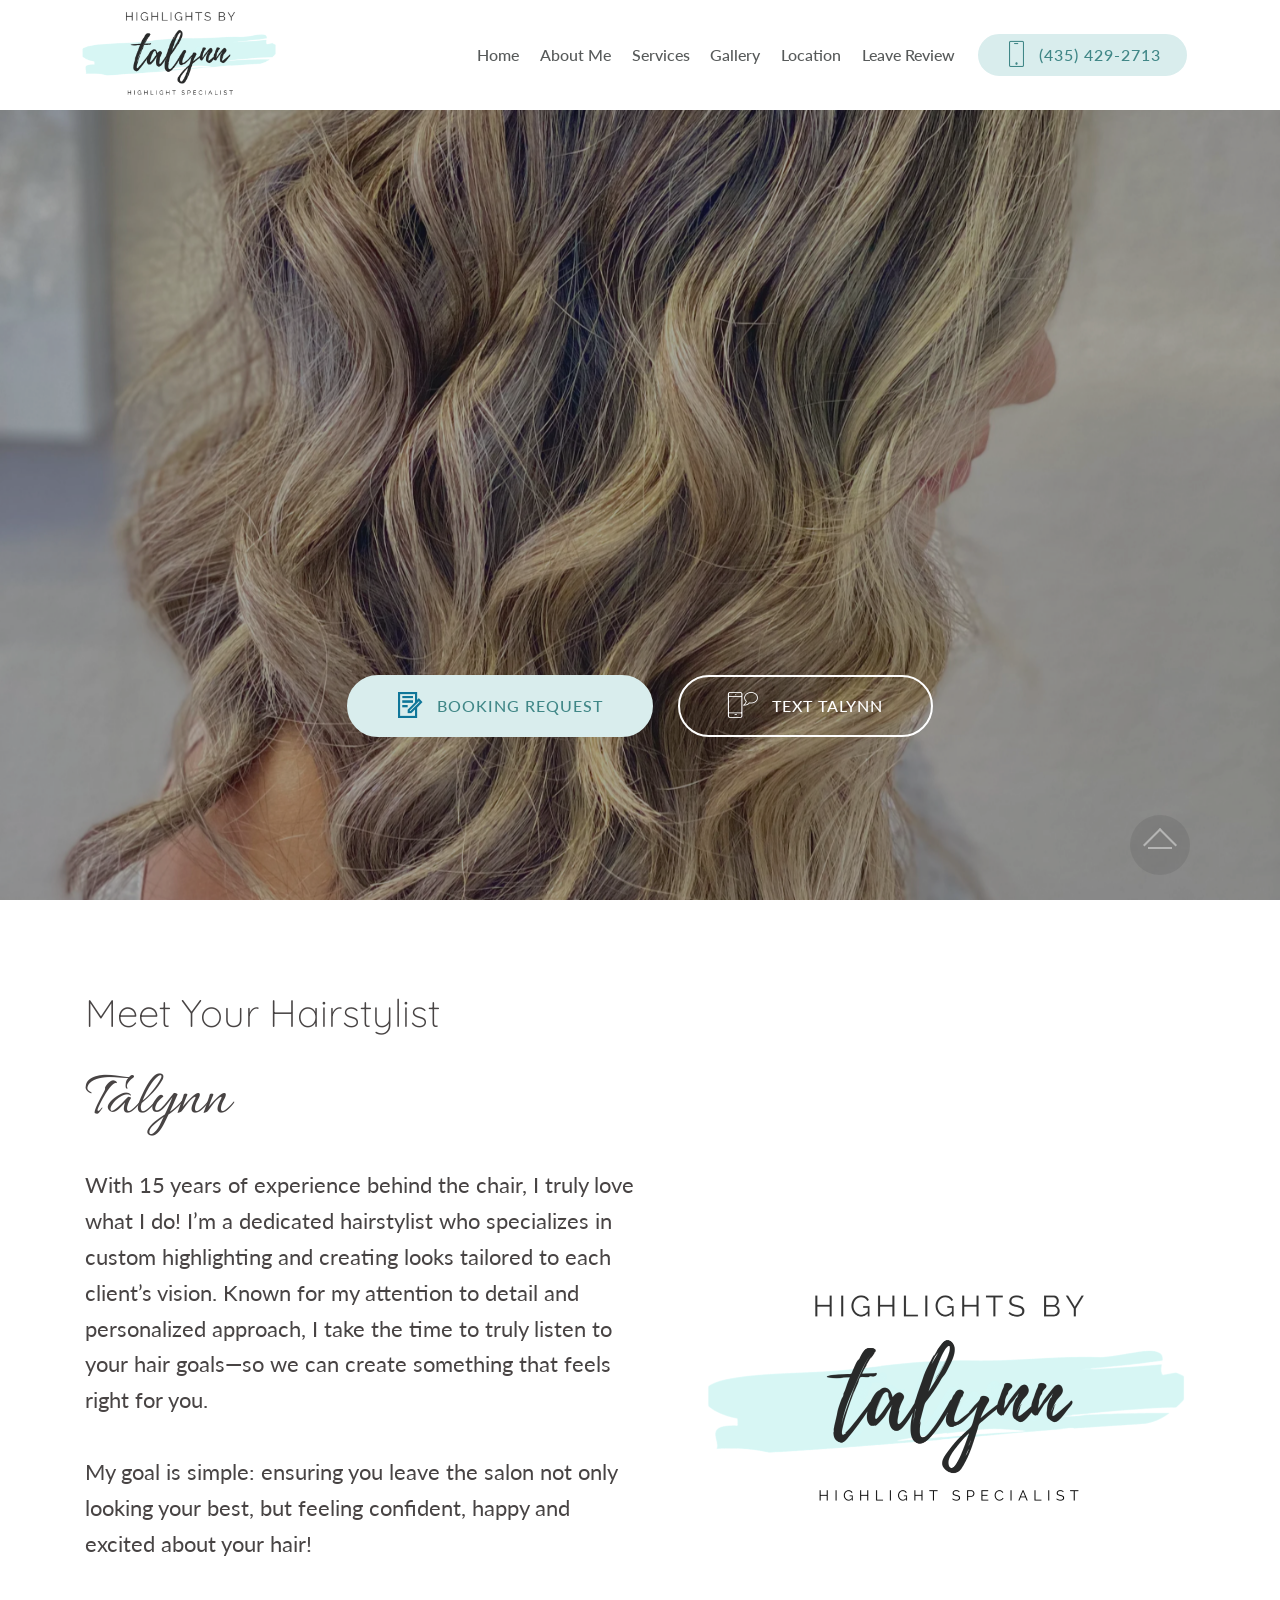
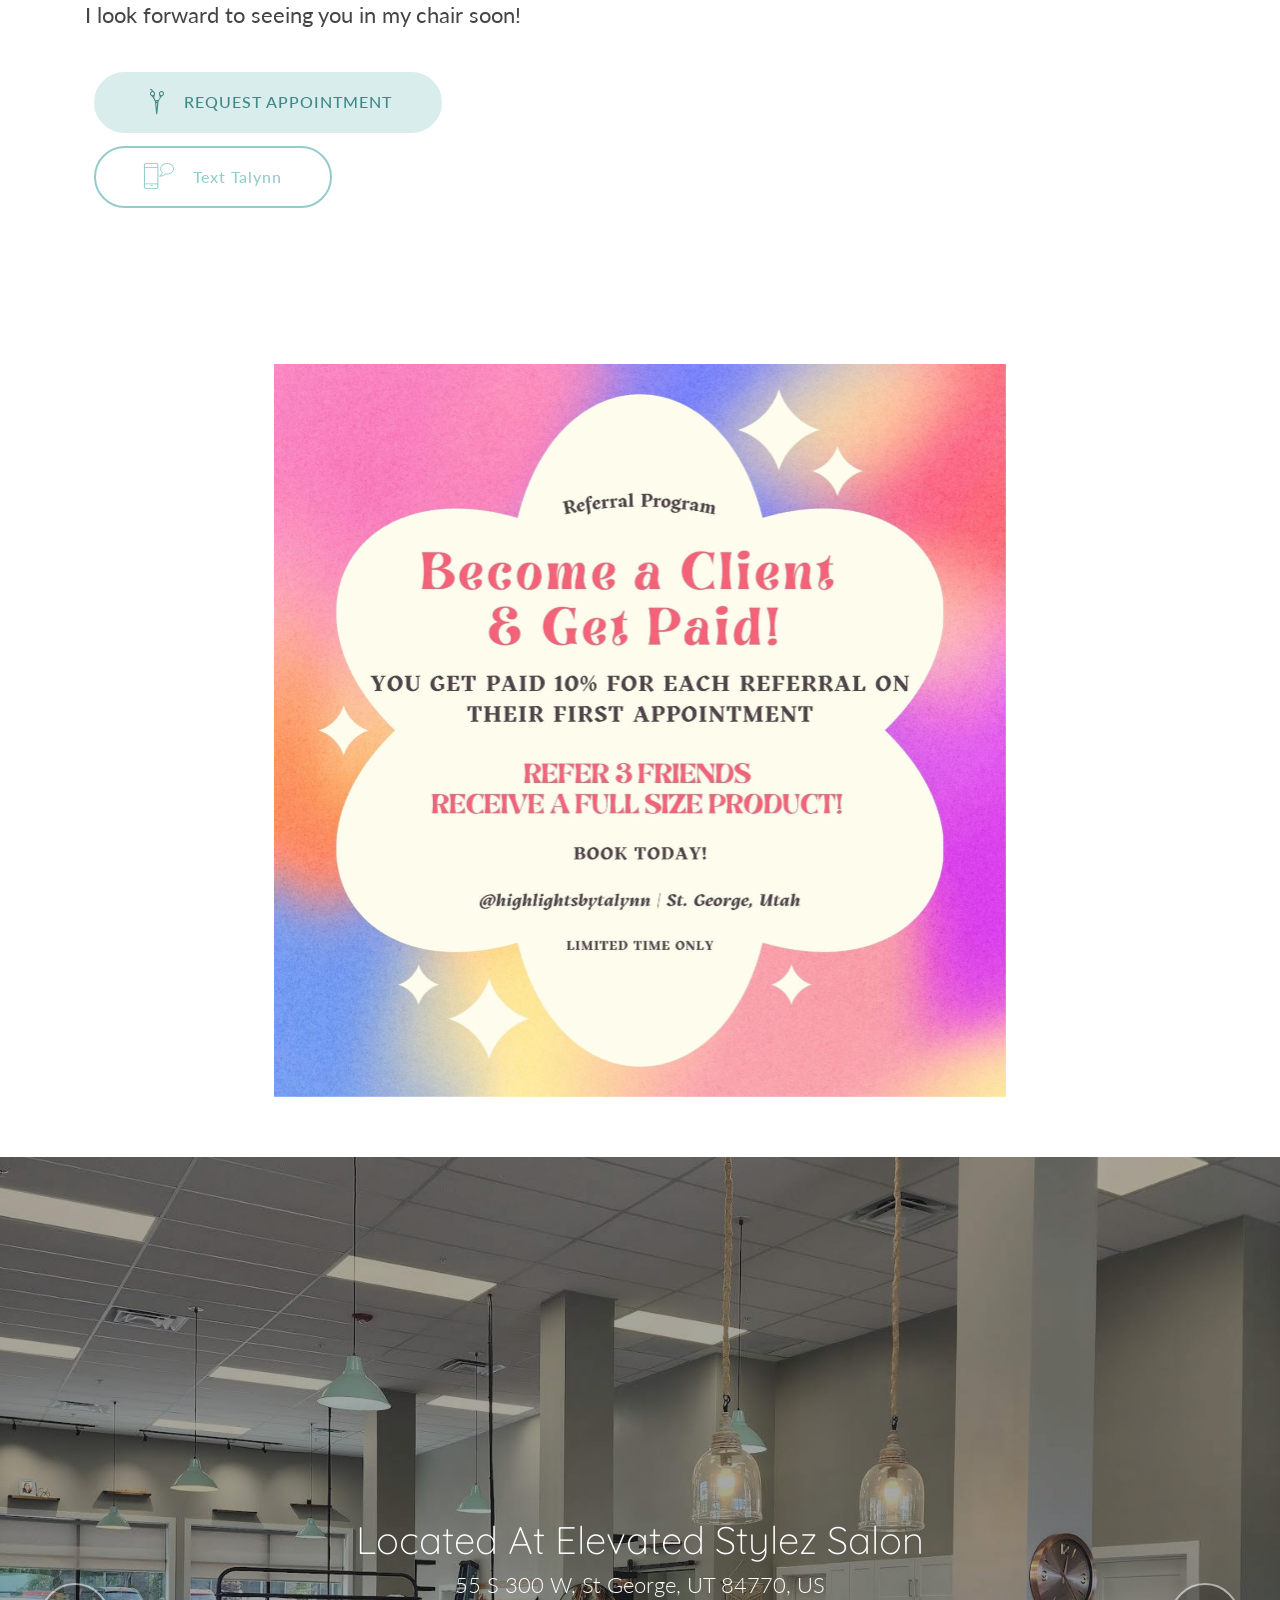
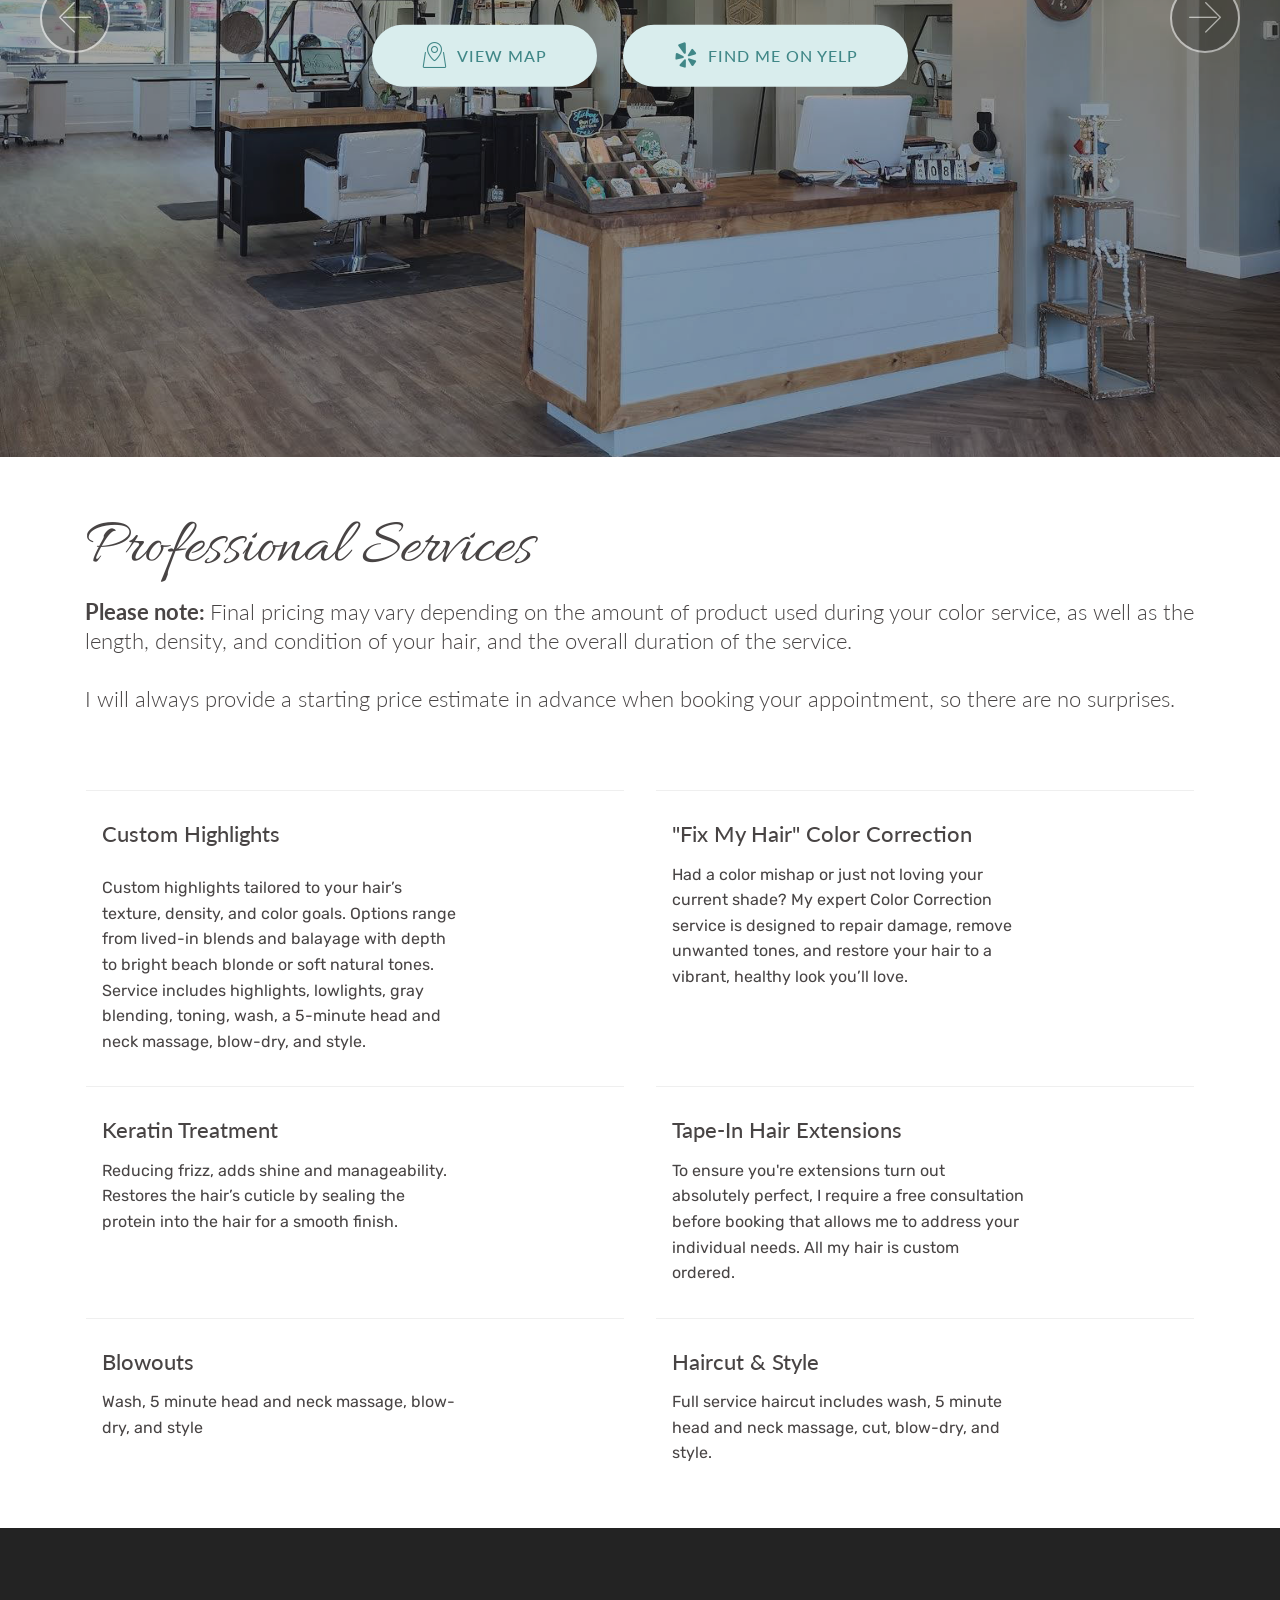
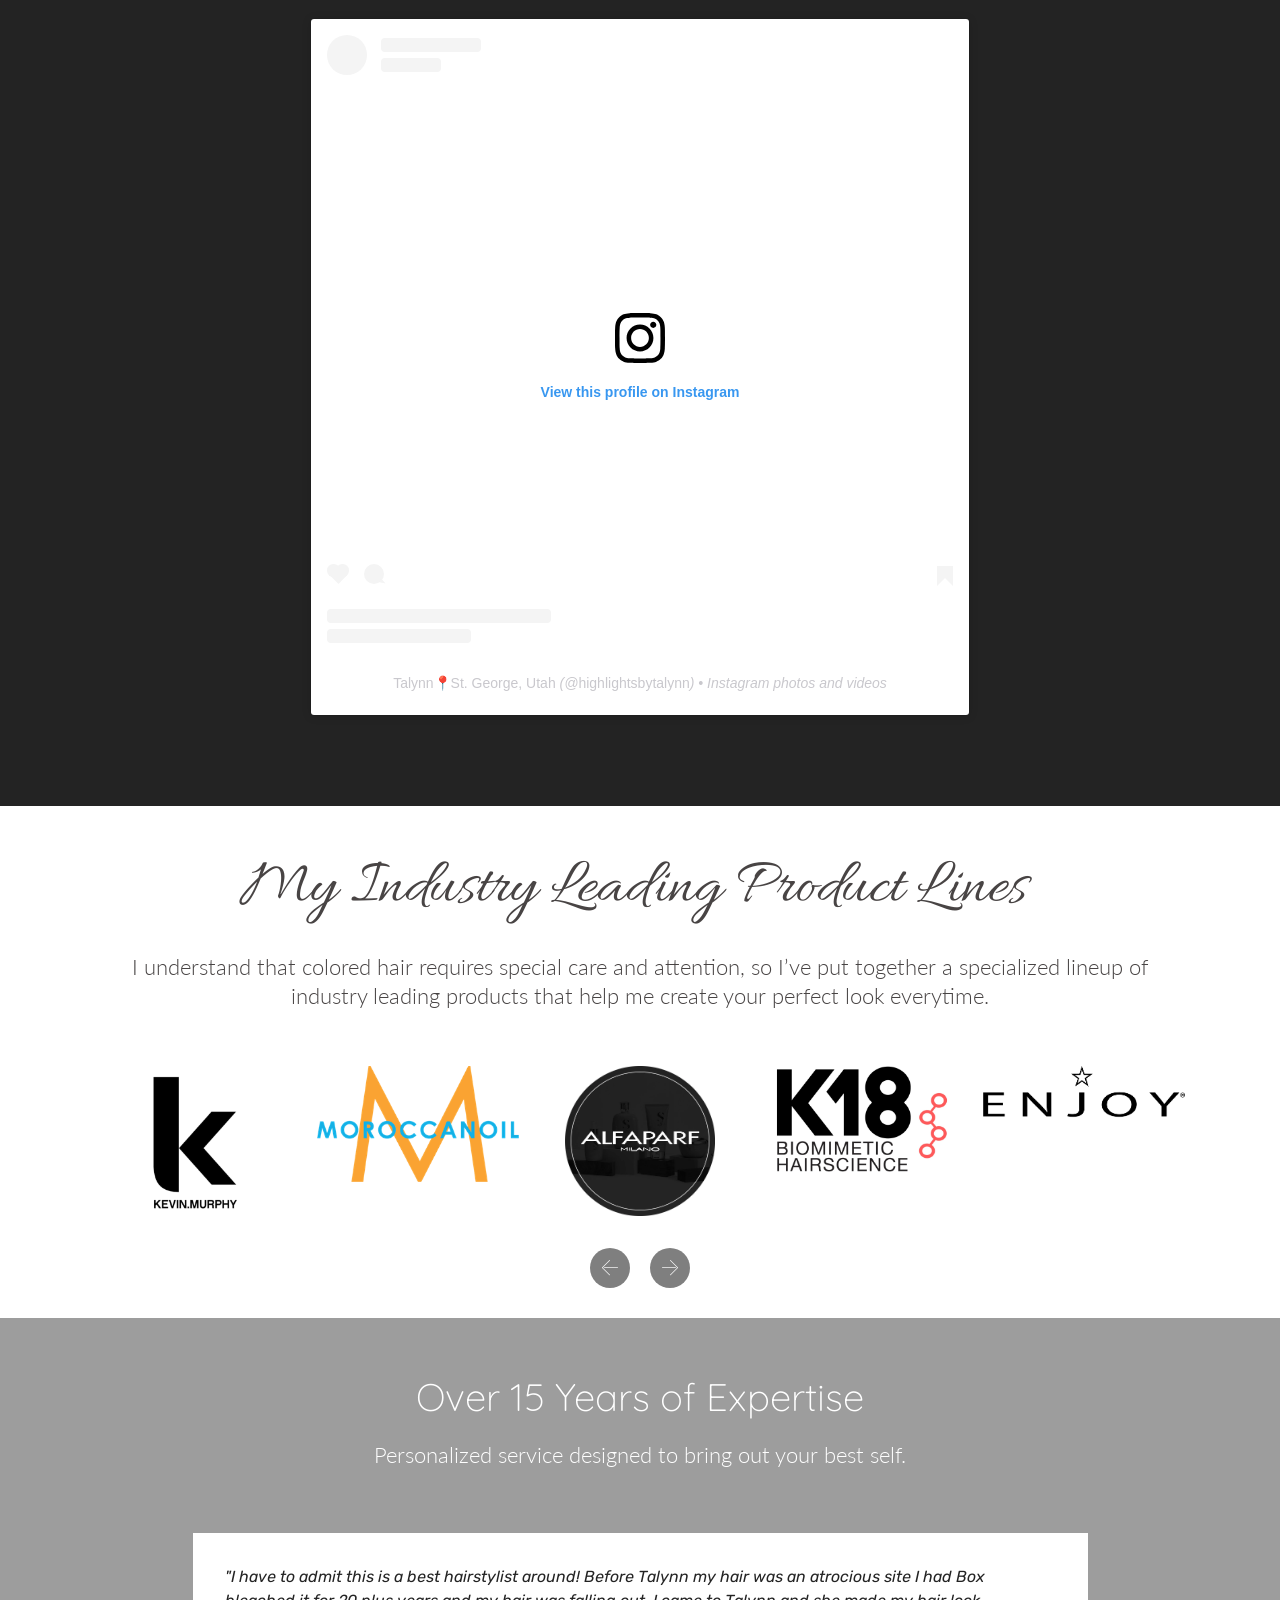
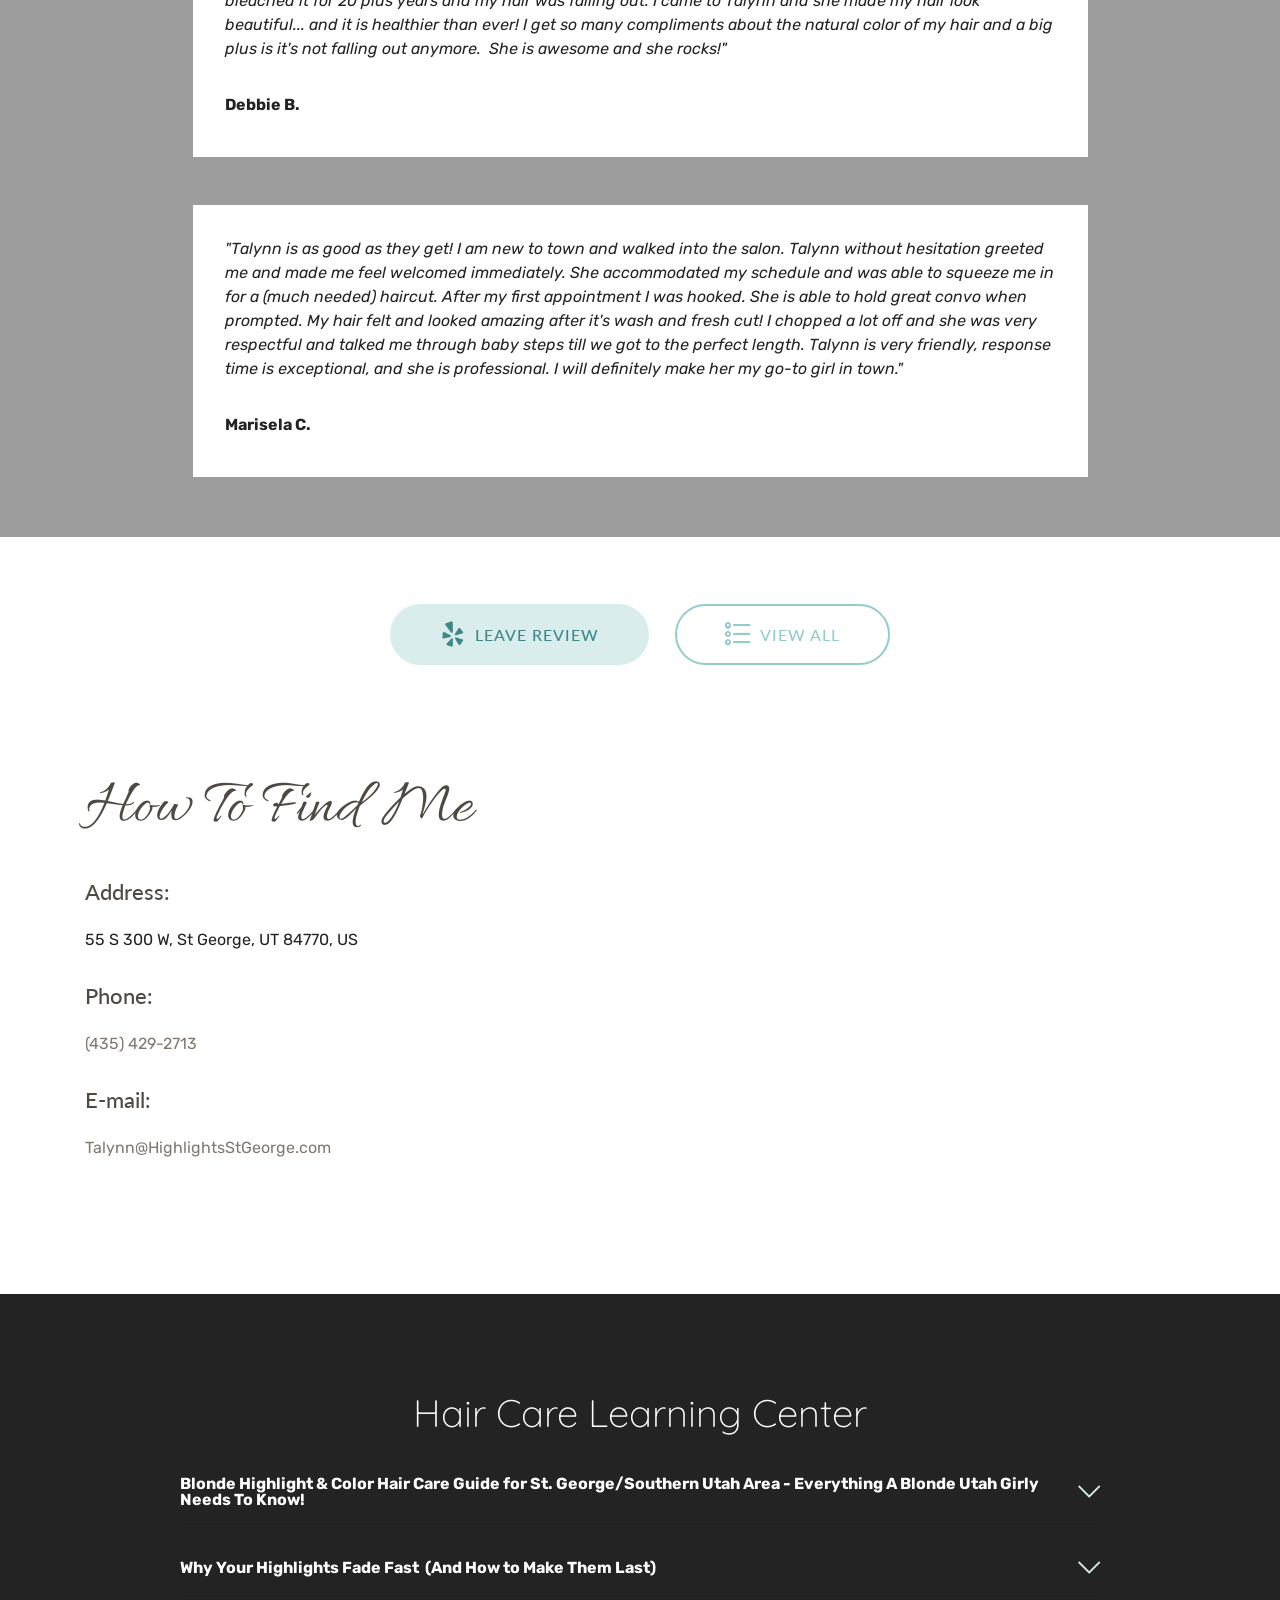
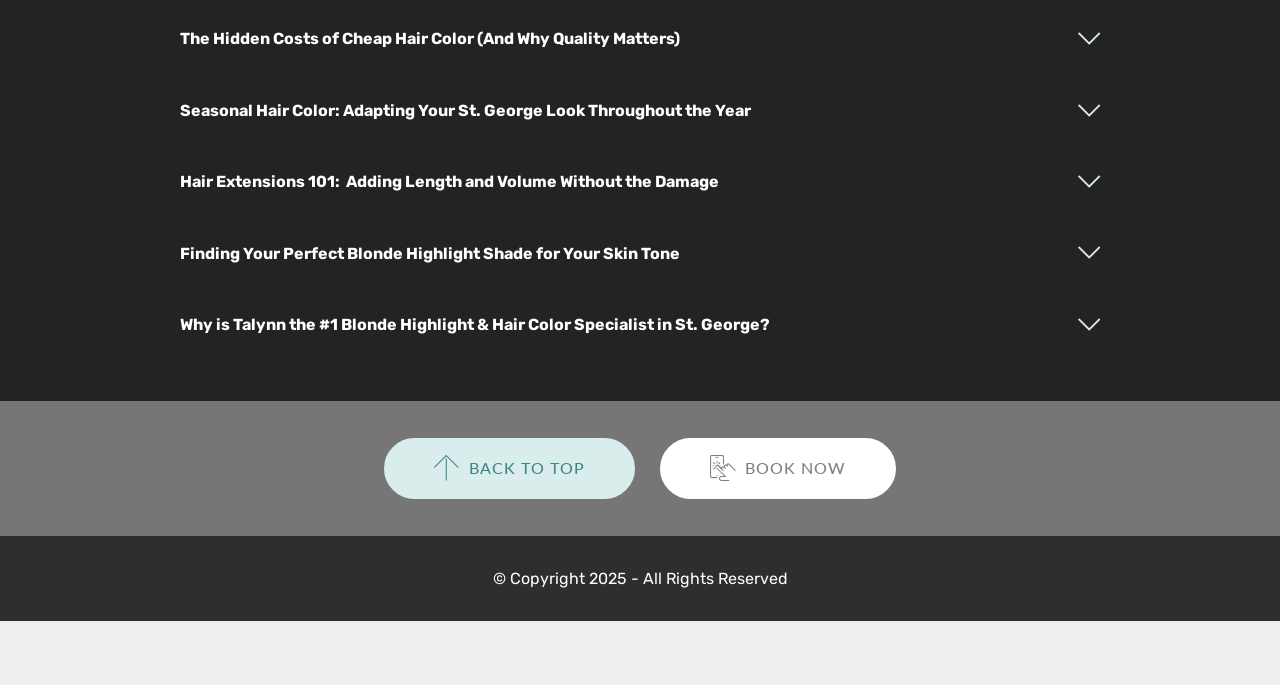
==== index.html @ 475f15b2 "Update email" ====
<!DOCTYPE html>
<html  >
<head>
  <!-- Site made with Mobirise Website Builder v6.1.4, https://mobirise.com -->
  <meta charset="UTF-8">
  <meta http-equiv="X-UA-Compatible" content="IE=edge">
  <meta name="generator" content="Mobirise v6.1.4, mobirise.com">
  <meta name="twitter:card" content="summary_large_image"/>
  <meta name="twitter:image:src" content="assets/images/index-meta.png">
  <meta property="og:image" content="assets/images/index-meta.png">
  <meta name="twitter:title" content="#1: Blonde Highlights St. George Utah By Talynn: A+ Rating">
  <meta name="viewport" content="width=device-width, initial-scale=1, minimum-scale=1">
  <link rel="shortcut icon" href="assets/images/highlights20by20talynn20logo2-322x152.png" type="image/x-icon">
  <meta name="description" content="Welcome To Blonde Highlights St. George, Southern Utah's #1 Luxury Hair Salon Focused Exclusively on Blonde Highlights, Platinum Blonde, Ombre, Hair Extensions, & "Fix My Hair" Color Correction, & more!">
  <link rel="canonical" href="https://highlightsstgeorge.com/" />
  <title>#1: Blonde Highlights St. George Utah By Talynn: A+ Rating</title>
  <link rel="stylesheet" href="assets/web/assets/mobirise-icons2/mobirise2.css">
  <link rel="stylesheet" href="assets/web/assets/mobirise-icons/mobirise-icons.css">
  <link rel="stylesheet" href="assets/iconsMind/style.css">
  <link rel="stylesheet" href="assets/icon54-v2/style.css">
  <link rel="stylesheet" href="assets/bootstrap/css/bootstrap.min.css">
  <link rel="stylesheet" href="assets/bootstrap/css/bootstrap-grid.min.css">
  <link rel="stylesheet" href="assets/bootstrap/css/bootstrap-reboot.min.css">
  <link rel="stylesheet" href="assets/tether/tether.min.css">
  <link rel="stylesheet" href="assets/animatecss/animate.min.css">
  <link rel="stylesheet" href="assets/dropdown/css/style.css">
  <link rel="stylesheet" href="assets/socicon/css/styles.css">
  <link rel="stylesheet" href="assets/theme/css/style.css">
  <link rel="preload" href="https://fonts.googleapis.com/css?family=Quicksand:300,400,500,600,700&display=swap" as="style" onload="this.onload=null;this.rel='stylesheet'">
  <noscript><link rel="stylesheet" href="https://fonts.googleapis.com/css?family=Quicksand:300,400,500,600,700&display=swap"></noscript>
  <link rel="preload" href="https://fonts.googleapis.com/css?family=Allura:400&display=swap" as="style" onload="this.onload=null;this.rel='stylesheet'">
  <noscript><link rel="stylesheet" href="https://fonts.googleapis.com/css?family=Allura:400&display=swap"></noscript>
  <link rel="preload" href="https://fonts.googleapis.com/css?family=Lato:100,100i,300,300i,400,400i,700,700i,900,900i&display=swap" as="style" onload="this.onload=null;this.rel='stylesheet'">
  <noscript><link rel="stylesheet" href="https://fonts.googleapis.com/css?family=Lato:100,100i,300,300i,400,400i,700,700i,900,900i&display=swap"></noscript>
  <link rel="preload" href="https://fonts.googleapis.com/css?family=Rubik:300,300i,400,400i,500,500i,700,700i,900,900i&display=swap" as="style" onload="this.onload=null;this.rel='stylesheet'">
  <noscript><link rel="stylesheet" href="https://fonts.googleapis.com/css?family=Rubik:300,300i,400,400i,500,500i,700,700i,900,900i&display=swap"></noscript>
  <link rel="preload" as="style" href="assets/mobirise/css/mbr-additional.css?v=RUWZ9I"><link rel="stylesheet" href="assets/mobirise/css/mbr-additional.css?v=RUWZ9I" type="text/css">

  
  
  
</head>
<body>

<!-- Analytics -->
<!-- Google tag (gtag.js) -->
<script async src="https://www.googletagmanager.com/gtag/js?id=G-D1HEBV5CD2"></script>
<script>
  window.dataLayer = window.dataLayer || [];
  function gtag(){dataLayer.push(arguments);}
  gtag('js', new Date());

  gtag('config', 'G-D1HEBV5CD2');
</script>
<!-- /Analytics -->


  
  <section class="menu cid-rGHOQGlp6b" once="menu" id="menu2-0">

    

    <nav class="navbar navbar-expand beta-menu navbar-dropdown align-items-center navbar-fixed-top navbar-toggleable-sm">
        <button class="navbar-toggler navbar-toggler-right" type="button" data-toggle="collapse" data-target="#navbarSupportedContent" aria-controls="navbarSupportedContent" aria-expanded="false" aria-label="Toggle navigation">
            <div class="hamburger">
                <span></span>
                <span></span>
                <span></span>
                <span></span>
            </div>
        </button>
        <div class="menu-logo">
            <div class="navbar-brand">
                <span class="navbar-logo">
                    <a href="index.html">
                        <img src="assets/images/highlights20by20talynn20logo2-322x152.png" alt="" title="" style="height: 5.9rem;">
                    </a>
                </span>
                
            </div>
        </div>
        <div class="collapse navbar-collapse" id="navbarSupportedContent">
            <ul class="navbar-nav nav-dropdown" data-app-modern-menu="true"><li class="nav-item">
                    <a class="nav-link link text-secondary display-4" href="index.html">
                        Home</a>
                </li>
                <li class="nav-item">
                    <a class="nav-link link text-secondary display-4" href="#header3-e">
                        About Me</a>
                </li><li class="nav-item"><a class="nav-link link text-secondary display-4" href="#services3-2">Services</a></li><li class="nav-item"><a class="nav-link link text-secondary display-4" href="index.html#witsec-html-block-18">
                        Gallery</a></li><li class="nav-item"><a class="nav-link link text-secondary display-4" href="#contacts1-3">Location</a></li><li class="nav-item"><a class="nav-link link text-secondary text-primary display-4" href="https://www.yelp.com/writeareview/biz/highlights-by-talynn-st-george">Leave Review</a></li></ul>
            <div class="navbar-buttons mbr-section-btn"><a class="btn btn-sm btn-primary display-4" href="sms:+14354292713">
                    <span class="btn-icon mbri-mobile mbr-iconfont mbr-iconfont-btn">
                    </span>(435) 429-2713</a></div>
        </div>
    </nav>
</section>

<section class="header8 cid-rPzldQREvq mbr-fullscreen mbr-parallax-background" id="header8-s">

    

    <div class="mbr-overlay" style="opacity: 0.4; background-color: rgb(35, 35, 35);">
    </div>

    <div class="container align-center">
        <div class="row justify-content-md-center">
            <div class="mbr-white col-md-10">
                <h1 class="mbr-section-title align-center py-2 mbr-bold mbr-fonts-style display-2"><br><br><br><br><br></h1>
                <p class="mbr-text align-center py-2 mbr-fonts-style display-5"><br><br></p>
                
                
                <div class="mbr-section-btn text-center"><a class="btn btn-md btn-primary display-4" href="http://tiny.cc/highlightsbytalynn"><span class="mobi-mbri mobi-mbri-contact-form mbr-iconfont mbr-iconfont-btn" style="color: rgb(15, 118, 153);"></span>BOOKING REQUEST</a> <a class="btn btn-md btn-white-outline display-4" href="sms:+14354292713"><span class="imind-phone-sms mbr-iconfont mbr-iconfont-btn"></span>TEXT TALYNN</a></div>
            </div>
        </div>
    </div>
    
</section>

<section class="header3 cid-rMyLy5fvVu" id="header3-e">

    

    

    <div class="container">
        <div class="media-container-row">
            <div class="mbr-figure" style="width: 95%;">
                <img src="assets/images/highlights20by20talynn20logo2-986x466.png" alt="Hair Highlights &amp; Balayage St. George Utah" title="">
            </div>

            <div class="media-content">
                <h1 class="mbr-section-title mbr-white pb-3 mbr-fonts-style display-1">
                    Meet Your Hairstylist</h1>
                <h3 class="mbr-section-subtitle align-left mbr-white mbr-light pb-3 mbr-fonts-style display-2">
                    Talynn</h3>
                <div class="mbr-section-text mbr-white pb-3 ">
                    <p class="mbr-text mbr-fonts-style display-5">With 15 years of experience behind the chair, I truly love what I do! I’m a dedicated hairstylist who specializes in custom highlighting and creating looks tailored to each client’s vision. Known for my attention to detail and personalized approach, I take the time to truly listen to your hair goals—so we can create something that feels right for you. <br><br>My goal is simple: ensuring you leave the salon not only looking your best, but feeling confident, happy and excited about your hair!<br><br>I look forward to seeing you in my chair soon!<br></p>
                </div>
                <div class="mbr-section-btn"><a class="btn btn-md btn-primary display-4" href="http://tiny.cc/highlightsbytalynn"><span class="icon54-v2-scissors mbr-iconfont mbr-iconfont-btn"></span>REQUEST APPOINTMENT</a>
                    <a class="btn btn-md btn-primary-outline display-4" href="sms:+14354292713"><span class="imind-phone-sms mbr-iconfont mbr-iconfont-btn"></span>&nbsp;Text Talynn</a></div>
            </div>
        </div>
    </div>

</section>

<section class="cid-uWPwM3h4vz" id="image1-19">

    

    <figure class="mbr-figure container">
        <div class="image-block" style="width: 66%;">
            <img src="assets/images/referralsept2025-1465x1465.jpg" width="1400" alt="September Special">
            
        </div>
    </figure>
</section>

<section class="carousel slide cid-rKtTO73Kae" data-interval="false" id="slider1-9">

    

    <div class="full-screen"><div class="mbr-slider slide carousel" data-keyboard="false" data-bs-keyboard="false" data-ride="false" data-bs-ride="false" data-interval="false" data-bs-interval="false" data-bs-pause="false" data-pause="false"><div class="carousel-inner" role="listbox"><div class="carousel-item slider-fullscreen-image active" data-bg-video-slide="false" style="background-image: url(assets/images/af1qipm1od4mfft08yp0rbd04rl-s4p-anfiylbptn88s2048-v1-1536x2048.jpg);"><div class="container container-slide"><div class="image_wrapper"><div class="mbr-overlay" style="opacity: 0.4; background-color: rgb(35, 35, 35);"></div><img src="assets/images/af1qipm1od4mfft08yp0rbd04rl-s4p-anfiylbptn88s2048-v1-1536x2048.jpg" title="I'M CURRENTLY Located At Urban Chic Salon In Fresno"><div class="carousel-caption justify-content-center"><div class="col-10 align-center"><h2 class="mbr-fonts-style display-1">Located At Elevated Stylez Salon</h2><p class="lead mbr-text mbr-fonts-style display-5">55 S 300 W, St George, UT 84770, US<br></p><div class="mbr-section-btn" buttons="0"><a class="btn display-4 btn-primary" href="#contacts1-3"><span class="mbri-map-pin mbr-iconfont mbr-iconfont-btn"></span>VIEW MAP</a> <a class="btn display-4 btn-success" href="https://www.yelp.com/biz/highlights-by-talynn-st-george" target="_blank"><span class="socicon socicon-yelp mbr-iconfont mbr-iconfont-btn"></span>FIND ME ON YELP</a> </div></div></div></div></div></div><div class="carousel-item slider-fullscreen-image" data-bg-video-slide="false" style="background-image: url(assets/images/af1qipnh7-kde9o4-qf-zp3yoduowjdxxsdlsvmqlcc6s2048-v1-1440x1800.jpg);"><div class="container container-slide"><div class="image_wrapper"><div class="mbr-overlay" style="opacity: 0.4; background-color: rgb(35, 35, 35);"></div><img src="assets/images/af1qipnh7-kde9o4-qf-zp3yoduowjdxxsdlsvmqlcc6s2048-v1-1440x1800.jpg" title="I'M CURRENTLY Located At Urban Chic Salon In Fresno"><div class="carousel-caption justify-content-center"><div class="col-10 align-center"><h2 class="mbr-fonts-style display-1">Located At Elevated Stylez Salon</h2><p class="lead mbr-text mbr-fonts-style display-5">55 S 300 W, St George, UT 84770, US<br></p><div class="mbr-section-btn" buttons="0"><a class="btn display-4 btn-primary" href="#contacts1-3"><span class="mbri-map-pin mbr-iconfont mbr-iconfont-btn"></span>VIEW MAP</a> <a class="btn display-4 btn-success" href="https://www.yelp.com/biz_photos/highlights-by-talynn-st-george"><span class="socicon socicon-yelp mbr-iconfont mbr-iconfont-btn"></span>FIND ME ON YELP</a> </div></div></div></div></div></div></div><a data-app-prevent-settings="" class="carousel-control carousel-control-prev" role="button" data-slide="prev" data-bs-slide="prev" href="#slider1-9"><span aria-hidden="true" class="mbri-left mbr-iconfont"></span><span class="sr-only visually-hidden">Previous</span></a><a data-app-prevent-settings="" class="carousel-control carousel-control-next" role="button" data-slide="next" data-bs-slide="next" href="#slider1-9"><span aria-hidden="true" class="mbri-right mbr-iconfont"></span><span class="sr-only visually-hidden">Next</span></a></div></div>

</section>

<section class="services3 cid-rKtxo1fMqs" id="services3-2">
    <!---->
    
    <!---->
    <!--Overlay-->
    
    <!--Container-->
    <div class="container">
        <div class="row">
            <!--Titles-->
            <div class="title pb-5 col-12">
                <h2 class="align-left mbr-fonts-style display-2">Professional Services</h2>
                <h3 class="mbr-section-subtitle mbr-light mbr-fonts-style pt-3 m-0 display-5"><strong>Please note: </strong>Final pricing may vary depending on the amount of product used during your color service, as well as the length, density, and condition of your hair, and the overall duration of the service.<div><br></div><div>I will always provide a starting price estimate in advance when booking your appointment, so there are no surprises.<br><br></div></h3>
            </div>
            <!--Card-1-->
            <div class="card px-3 col-12 col-md-6">
                <div class="card-wrapper media-container-row media-container-row">
                    <div class="card-box">
                        <div class="top-line pb-1">
                            <h4 class="card-title mbr-fonts-style display-5">Custom Highlights</h4>
                            <p class="mbr-text card-title cost mbr-fonts-style m-0 display-5"></p>
                        </div>
                        <div class="bottom-line">
                            <p class="mbr-text mbr-fonts-style display-7"><br>Custom highlights tailored to your hair’s texture, density, and color goals. Options range from lived-in blends and balayage with depth to bright beach blonde or soft natural tones. Service includes highlights, lowlights, gray blending, toning, wash, a 5-minute head and neck massage, blow-dry, and style.<br></p>
                        </div>
                    </div>
                </div>
            </div>
            <!--Card-2-->
            <div class="card px-3 col-12 col-md-6">
                <div class="card-wrapper media-container-row media-container-row">
                    <div class="card-box">
                        <div class="top-line pb-3">
                            <h4 class="card-title mbr-fonts-style display-5">"Fix My Hair" Color Correction</h4>
                            <p class="mbr-text card-title cost mbr-fonts-style m-0 display-5"></p>
                        </div>
                        <div class="bottom-line">
                            <p class="mbr-text mbr-fonts-style display-7">Had a color mishap or just not loving your current shade? My expert Color Correction service is designed to repair damage, remove unwanted tones, and restore your hair to a vibrant, healthy look you’ll love.<br></p>
                        </div>
                    </div>
                </div>
            </div>
            <!--Card-3-->
            <div class="card px-3 col-12 col-md-6">
                <div class="card-wrapper media-container-row media-container-row">
                    <div class="card-box">
                        <div class="top-line pb-3">
                            <h4 class="card-title mbr-fonts-style display-5">Keratin Treatment&nbsp;</h4>
                            <p class="mbr-text card-title cost mbr-fonts-style m-0 display-5"></p>
                        </div>
                        <div class="bottom-line">
                            <p class="mbr-text mbr-fonts-style display-7">Reducing frizz, adds shine and manageability. Restores the hair’s cuticle by sealing the protein into the hair for a smooth finish.<br>   
                            </p>
                        </div>
                    </div>
                </div>
            </div>
            <!--Card-4-->
            <div class="card px-3 col-12 col-md-6">
                <div class="card-wrapper media-container-row media-container-row">
                    <div class="card-box">
                        <div class="top-line pb-3">
                            <h4 class="card-title mbr-fonts-style display-5">Tape-In Hair Extensions</h4>
                            <p class="mbr-text card-title cost mbr-fonts-style m-0 display-5"></p>
                        </div>
                        <div class="bottom-line">
                            <p class="mbr-text mbr-fonts-style display-7">To ensure you're extensions turn out absolutely perfect, I require a free consultation before booking that allows me to address your individual needs. All my hair is custom ordered.&nbsp;<br></p>
                        </div>
                    </div>
                </div>
            </div>
            <!--Card-5-->
            <div class="card px-3 col-12 col-md-6">
                <div class="card-wrapper media-container-row media-container-row">
                    <div class="card-box">
                        <div class="top-line pb-3">
                            <h4 class="card-title mbr-fonts-style display-5">Blowouts</h4>
                            <p class="mbr-text card-title cost mbr-fonts-style m-0 display-5"></p>
                        </div>
                        <div class="bottom-line">
                            <p class="mbr-text mbr-fonts-style display-7">Wash, 5 minute head and neck massage, blow-dry, and style</p>
                        </div>
                    </div>
                </div>
            </div>
            <!--Card-6-->
            <div class="card px-3 col-12 col-md-6">
                <div class="card-wrapper media-container-row media-container-row">
                    <div class="card-box">
                        <div class="top-line pb-3">
                            <h4 class="card-title mbr-fonts-style display-5">Haircut &amp; Style</h4>
                            <p class="mbr-text card-title cost mbr-fonts-style m-0 display-5"></p>
                        </div>
                        <div class="bottom-line">
                            <p class="mbr-text mbr-fonts-style display-7">Full service haircut includes wash, 5 minute head and neck massage, cut, blow-dry, and style.</p>
                        </div>
                    </div>
                </div>
            </div>
            <!--Card-7-->
            
            <!--Card-8-->
            
            <!--Card-9-->
            
            <!--Card-10-->
            
            <!--Card-11-->
            
            <!--Card-12-->
            
        </div>
    </div>
</section>





<section class="mbr-section mbr-section--no-padding cid-uRDoEkPUE9" id="witsec-html-block-18">





<!-- Place your own code below -->
<div align="center"><blockquote class="instagram-media" data-instgrm-permalink="https://www.instagram.com/highlightsbytalynn/?utm_source=ig_embed&amp;utm_campaign=loading" data-instgrm-version="14" style=" background:#FFF; border:0; border-radius:3px; box-shadow:0 0 1px 0 rgba(0,0,0,0.5),0 1px 10px 0 rgba(0,0,0,0.15); margin: 1px; max-width:658px; min-width:326px; padding:0; width:99.375%; width:-webkit-calc(100% - 2px); width:calc(100% - 2px);"><div style="padding:16px;"> <a href="https://www.instagram.com/highlightsbytalynn/?utm_source=ig_embed&utm_campaign=loading" style=" background:#FFFFFF; line-height:0; padding:0 0; text-align:center; text-decoration:none; width:100%;" target="_blank"> <div style=" display: flex; flex-direction: row; align-items: center;"> <div style="background-color: #F4F4F4; border-radius: 50%; flex-grow: 0; height: 40px; margin-right: 14px; width: 40px;"></div> <div style="display: flex; flex-direction: column; flex-grow: 1; justify-content: center;"> <div style=" background-color: #F4F4F4; border-radius: 4px; flex-grow: 0; height: 14px; margin-bottom: 6px; width: 100px;"></div> <div style=" background-color: #F4F4F4; border-radius: 4px; flex-grow: 0; height: 14px; width: 60px;"></div></div></div><div style="padding: 19% 0;"></div> <div style="display:block; height:50px; margin:0 auto 12px; width:50px;"><svg width="50px" height="50px" viewBox="0 0 60 60" version="1.1" xmlns="https://www.w3.org/2000/svg" xmlns:xlink="https://www.w3.org/1999/xlink"><g stroke="none" stroke-width="1" fill="none" fill-rule="evenodd"><g transform="translate(-511.000000, -20.000000)" fill="#000000"><g><path d="M556.869,30.41 C554.814,30.41 553.148,32.076 553.148,34.131 C553.148,36.186 554.814,37.852 556.869,37.852 C558.924,37.852 560.59,36.186 560.59,34.131 C560.59,32.076 558.924,30.41 556.869,30.41 M541,60.657 C535.114,60.657 530.342,55.887 530.342,50 C530.342,44.114 535.114,39.342 541,39.342 C546.887,39.342 551.658,44.114 551.658,50 C551.658,55.887 546.887,60.657 541,60.657 M541,33.886 C532.1,33.886 524.886,41.1 524.886,50 C524.886,58.899 532.1,66.113 541,66.113 C549.9,66.113 557.115,58.899 557.115,50 C557.115,41.1 549.9,33.886 541,33.886 M565.378,62.101 C565.244,65.022 564.756,66.606 564.346,67.663 C563.803,69.06 563.154,70.057 562.106,71.106 C561.058,72.155 560.06,72.803 558.662,73.347 C557.607,73.757 556.021,74.244 553.102,74.378 C549.944,74.521 548.997,74.552 541,74.552 C533.003,74.552 532.056,74.521 528.898,74.378 C525.979,74.244 524.393,73.757 523.338,73.347 C521.94,72.803 520.942,72.155 519.894,71.106 C518.846,70.057 518.197,69.06 517.654,67.663 C517.244,66.606 516.755,65.022 516.623,62.101 C516.479,58.943 516.448,57.996 516.448,50 C516.448,42.003 516.479,41.056 516.623,37.899 C516.755,34.978 517.244,33.391 517.654,32.338 C518.197,30.938 518.846,29.942 519.894,28.894 C520.942,27.846 521.94,27.196 523.338,26.654 C524.393,26.244 525.979,25.756 528.898,25.623 C532.057,25.479 533.004,25.448 541,25.448 C548.997,25.448 549.943,25.479 553.102,25.623 C556.021,25.756 557.607,26.244 558.662,26.654 C560.06,27.196 561.058,27.846 562.106,28.894 C563.154,29.942 563.803,30.938 564.346,32.338 C564.756,33.391 565.244,34.978 565.378,37.899 C565.522,41.056 565.552,42.003 565.552,50 C565.552,57.996 565.522,58.943 565.378,62.101 M570.82,37.631 C570.674,34.438 570.167,32.258 569.425,30.349 C568.659,28.377 567.633,26.702 565.965,25.035 C564.297,23.368 562.623,22.342 560.652,21.575 C558.743,20.834 556.562,20.326 553.369,20.18 C550.169,20.033 549.148,20 541,20 C532.853,20 531.831,20.033 528.631,20.18 C525.438,20.326 523.257,20.834 521.349,21.575 C519.376,22.342 517.703,23.368 516.035,25.035 C514.368,26.702 513.342,28.377 512.574,30.349 C511.834,32.258 511.326,34.438 511.181,37.631 C511.035,40.831 511,41.851 511,50 C511,58.147 511.035,59.17 511.181,62.369 C511.326,65.562 511.834,67.743 512.574,69.651 C513.342,71.625 514.368,73.296 516.035,74.965 C517.703,76.634 519.376,77.658 521.349,78.425 C523.257,79.167 525.438,79.673 528.631,79.82 C531.831,79.965 532.853,80.001 541,80.001 C549.148,80.001 550.169,79.965 553.369,79.82 C556.562,79.673 558.743,79.167 560.652,78.425 C562.623,77.658 564.297,76.634 565.965,74.965 C567.633,73.296 568.659,71.625 569.425,69.651 C570.167,67.743 570.674,65.562 570.82,62.369 C570.966,59.17 571,58.147 571,50 C571,41.851 570.966,40.831 570.82,37.631"></path></g></g></g></svg></div><div style="padding-top: 8px;"> <div style=" color:#3897f0; font-family:Arial,sans-serif; font-size:14px; font-style:normal; font-weight:550; line-height:18px;">View this profile on Instagram</div></div><div style="padding: 12.5% 0;"></div> <div style="display: flex; flex-direction: row; margin-bottom: 14px; align-items: center;"><div> <div style="background-color: #F4F4F4; border-radius: 50%; height: 12.5px; width: 12.5px; transform: translateX(0px) translateY(7px);"></div> <div style="background-color: #F4F4F4; height: 12.5px; transform: rotate(-45deg) translateX(3px) translateY(1px); width: 12.5px; flex-grow: 0; margin-right: 14px; margin-left: 2px;"></div> <div style="background-color: #F4F4F4; border-radius: 50%; height: 12.5px; width: 12.5px; transform: translateX(9px) translateY(-18px);"></div></div><div style="margin-left: 8px;"> <div style=" background-color: #F4F4F4; border-radius: 50%; flex-grow: 0; height: 20px; width: 20px;"></div> <div style=" width: 0; height: 0; border-top: 2px solid transparent; border-left: 6px solid #f4f4f4; border-bottom: 2px solid transparent; transform: translateX(16px) translateY(-4px) rotate(30deg)"></div></div><div style="margin-left: auto;"> <div style=" width: 0px; border-top: 8px solid #F4F4F4; border-right: 8px solid transparent; transform: translateY(16px);"></div> <div style=" background-color: #F4F4F4; flex-grow: 0; height: 12px; width: 16px; transform: translateY(-4px);"></div> <div style=" width: 0; height: 0; border-top: 8px solid #F4F4F4; border-left: 8px solid transparent; transform: translateY(-4px) translateX(8px);"></div></div></div> <div style="display: flex; flex-direction: column; flex-grow: 1; justify-content: center; margin-bottom: 24px;"> <div style=" background-color: #F4F4F4; border-radius: 4px; flex-grow: 0; height: 14px; margin-bottom: 6px; width: 224px;"></div> <div style=" background-color: #F4F4F4; border-radius: 4px; flex-grow: 0; height: 14px; width: 144px;"></div></div></a><p style=" color:#c9c8cd; font-family:Arial,sans-serif; font-size:14px; line-height:17px; margin-bottom:0; margin-top:8px; overflow:hidden; padding:8px 0 7px; text-align:center; text-overflow:ellipsis; white-space:nowrap;"><a href="https://www.instagram.com/highlightsbytalynn/?utm_source=ig_embed&utm_campaign=loading" style=" color:#c9c8cd; font-family:Arial,sans-serif; font-size:14px; font-style:normal; font-weight:normal; line-height:17px;" target="_blank">Talynn📍St. George, Utah</a> (@<a href="https://www.instagram.com/highlightsbytalynn/?utm_source=ig_embed&utm_campaign=loading" style=" color:#c9c8cd; font-family:Arial,sans-serif; font-size:14px; font-style:normal; font-weight:normal; line-height:17px;" target="_blank">highlightsbytalynn</a>) • Instagram photos and videos</p></div></blockquote>
<script async src="//platform.instagram.com/en_US/embeds.js"></script></div>
<!-- Place your own code above -->

</section>

<section class="clients cid-rKtFDBDdha" data-interval="false" id="clients-7">
      

    
        <div class="container mb-5">
            <div class="media-container-row">
                <div class="col-12 align-center">
                    <h2 class="mbr-section-title pb-3 mbr-fonts-style display-2">
                        My Industry Leading Product Lines&nbsp;</h2>
                    <h3 class="mbr-section-subtitle mbr-light mbr-fonts-style display-5">I understand that colored hair requires special care and attention, so I’ve put together a specialized lineup of industry leading products that help me create your perfect look everytime.</h3>
                </div>
            </div>
        </div>

    <div class="container">
        <div class="carousel slide" role="listbox" data-pause="true" data-keyboard="false" data-ride="carousel" data-interval="5000">
            <div class="carousel-inner" data-visible="5">
                
                
                
                
                
            <div class="carousel-item ">
                    <div class="media-container-row">
                        <div class="col-md-12">
                            <div class="wrap-img ">
                                <img src="assets/images/kevin-murphy-logo-240x240.png" class="img-responsive clients-img" alt="" title="">
                            </div>
                        </div>
                    </div>
                </div><div class="carousel-item ">
                    <div class="media-container-row">
                        <div class="col-md-12">
                            <div class="wrap-img ">
                                <img src="assets/images/moroccanoil-logo-5786567c8c-seeklogo.com-300x173.png" class="img-responsive clients-img" alt="" title="">
                            </div>
                        </div>
                    </div>
                </div><div class="carousel-item ">
                    <div class="media-container-row">
                        <div class="col-md-12">
                            <div class="wrap-img ">
                                <img src="assets/images/nutritive-mask-3.webp" class="img-responsive clients-img" alt="" title="">
                            </div>
                        </div>
                    </div>
                </div><div class="carousel-item ">
                    <div class="media-container-row">
                        <div class="col-md-12">
                            <div class="wrap-img ">
                                <img src="assets/images/k18-logo-1200x628-b51b48c3-0e69-4c45-a5d3-13cf029ec46d.webp" class="img-responsive clients-img" alt="" title="">
                            </div>
                        </div>
                    </div>
                </div><div class="carousel-item ">
                    <div class="media-container-row">
                        <div class="col-md-12">
                            <div class="wrap-img ">
                                <img src="assets/images/enjoy-logo-545x187.png" class="img-responsive clients-img" alt="" title="">
                            </div>
                        </div>
                    </div>
                </div></div>
            <div class="carousel-controls">
                <a data-app-prevent-settings="" class="carousel-control carousel-control-prev" role="button" data-slide="prev">
                    <span aria-hidden="true" class="mbri-left mbr-iconfont"></span>
                    <span class="sr-only">Previous</span>
                </a>
                <a data-app-prevent-settings="" class="carousel-control carousel-control-next" role="button" data-slide="next">
                    <span aria-hidden="true" class="mbri-right mbr-iconfont"></span>
                    <span class="sr-only">Next</span>
                </a>
            </div>
        </div>
    </div>
</section>



<section class="testimonials4 cid-uWPBdwHxr0 mbr-parallax-background" id="testimonials4-1e">

  

  <div class="mbr-overlay" style="opacity: 0.4; background-color: rgb(35, 35, 35);">
  </div>
  <div class="container">
    <h2 class="pb-3 mbr-fonts-style mbr-white align-center display-1">
        Over 15 Years of Expertise</h2>
    <h3 class="mbr-section-subtitle mbr-light pb-3 mbr-fonts-style mbr-white align-center display-5">Personalized service designed to bring out your best self.</h3>
    <div class="col-md-10 testimonials-container"> 
      

      
    <div class="testimonials-item">
        <div class="user row">
          
          <div class="testimonials-caption">
            <div class="user_text ">
              <p class="mbr-fonts-style display-7"><em>"I have to admit this is a best hairstylist around! Before Talynn my hair was an atrocious site I had Box bleached it for 20 plus years and my hair was falling out. I came to Talynn and she made my hair look beautiful... and it is healthier than ever! I get so many compliments about the natural color of my hair and a big plus is it's not falling out anymore.&nbsp; She is awesome and she rocks!"</em></p>
            </div>
            <div class="user_name mbr-bold mbr-fonts-style align-left pt-3 display-7">
                 Debbie B.</div>
            <div class="user_desk mbr-light mbr-fonts-style align-left pt-2 display-7"></div>
          </div>
        </div>
      </div><div class="testimonials-item">
        <div class="user row">
          
          <div class="testimonials-caption">
            <div class="user_text">
              <p class="mbr-fonts-style display-7"><em>"Talynn is as good as they get! I am new to town and walked into the salon. Talynn without hesitation greeted me and made me feel welcomed immediately. She accommodated my schedule and was able to squeeze me in for a (much needed) haircut. After my first appointment I was hooked. She is able to hold great convo when prompted. My hair felt and looked amazing after it's wash and fresh cut! I chopped a lot off and she was very respectful and talked me through baby steps till we got to the perfect length. Talynn is very friendly, response time is exceptional, and she is professional. I will definitely make her my go-to girl in town."</em></p>
            </div>
            <div class="user_name mbr-bold mbr-fonts-style align-left pt-3 display-7">
                 Marisela C.</div>
            <div class="user_desk mbr-light mbr-fonts-style align-left pt-2 display-7"></div>
          </div>
        </div>
      </div></div>
  </div>
</section>

<section class="mbr-section content8 cid-uWQ7mdspFi" id="content8-1g">

    

    <div class="container">
        <div class="media-container-row title">
            <div class="col-12 col-md-8">
                <div class="mbr-section-btn align-center"><a class="btn btn-primary display-4" href="https://www.yelp.com/writeareview/biz/highlights-by-talynn-st-george" target="_blank"><span class="socicon socicon-yelp mbr-iconfont mbr-iconfont-btn"></span>LEAVE REVIEW</a>
                    <a class="btn btn-success-outline display-4" href="https://www.yelp.com/biz/highlights-by-talynn-st-george" target="_blank"><span class="mobi-mbri mobi-mbri-bulleted-list mbr-iconfont mbr-iconfont-btn"></span>VIEW ALL</a></div>
            </div>
        </div>
    </div>
</section>

<section class="mbr-section contacts1 cid-rKtzgfcHNf" id="contacts1-3">
    <!---->
    
    <!---->
    <!--Overlay-->
    
    <!--Container-->
    <div class="container">
        <div class="row">
            <!--Titles-->
            <div class="title col-12">
                <h2 class="align-left mbr-fonts-style display-2">How To Find Me</h2>
                
            </div>
            <!--Left-->
            <div class="col-12 col-md-6">
                <div class="left-block wrapper">
                    <div class="b b-adress">
                        <h5 class="align-left mbr-fonts-style m-0 display-5">
                            Address:
                        </h5>
                        <p class="mbr-text align-left mbr-fonts-style display-7">
                            55 S 300 W, St George, UT 84770, US
                        </p>
                    </div>
                    <div class="b b-phone">
                        <h5 class="align-left mbr-fonts-style m-0 display-5">
                            Phone:
                        </h5>
                        <p class="mbr-text align-left mbr-fonts-style display-7">
                            <a href="tel:+14354292713" class="text-info">(435) 429-2713</a></p>
                    </div>
                    <div class="b b-mail">
                        <h5 class="align-left mbr-fonts-style m-0 display-5">
                            E-mail:
                        </h5>
                        <p class="mbr-text align-left mbr-fonts-style display-7">
                            <a href="mailto:Talynn@HighlightsStGeorge.com" class="text-info">Talynn@HighlightsStGeorge.com</a>
                        </p>
                    </div>
                </div>
            </div>
            <!--Right-->
            <div class="col-12 col-md-6">
                <div class="google-map"><iframe frameborder="0" style="border:0" src="https://www.google.com/maps/embed?pb=!1m18!1m12!1m3!1d3082.474699269018!2d-113.59196942414759!3d37.10727487216123!2m3!1f0!2f0!3f0!3m2!1i1024!2i768!4f13.1!3m3!1m2!1s0x80ca4515a4f40035%3A0x5928a9ba084da398!2sElevated%20Stylez!5e1!3m2!1sen!2sus!4v1753137810977!5m2!1sen!2sus" allowfullscreen=""></iframe></div>
            </div>
        </div>
    </div>
</section>

<section class="content17 cid-uXcBGplb2o" id="content17-1h">

    

    
    
    
    <div class="container">
        
            <div class="row justify-content-center">
                <div class="col-12 col-md-10">
                    <div class="section-head align-center mb-4">
                        <h3 class="mbr-section-title mb-0 mbr-fonts-style display-1">Hair Care Learning Center</h3>
                        
                    </div>
                    
                    <div id="bootstrap-toggle" class="toggle-panel accordionStyles tab-content">
                        <div class="card mb-3">
                            <div class="card-header" role="tab" id="headingOne">
                                <a role="button" class="collapsed panel-title text-black" data-toggle="collapse" data-core="" href="#collapse1_11" aria-expanded="false" aria-controls="collapse1">
                                    <h6 class="panel-title-edit mbr-fonts-style mb-0 display-7"><strong>Blonde Highlight &amp; Color Hair Care Guide for St. George/Southern Utah Area - Everything A Blonde Utah Girly Needs To Know!</strong></h6>
                                    <span class="sign mbr-iconfont mbri-arrow-down"></span>
                                </a>
                            </div>
                            <div id="collapse1_11" class="panel-collapse noScroll collapse" role="tabpanel" aria-labelledby="headingOne">
                                <div class="panel-body">
                                    <p class="mbr-fonts-style panel-text display-7"></p><h3><span style="font-size: 1.5rem; background-color: transparent; color: white;">Table of Contents</span></h3><div class="table-of-contents"><ol><br>    <li><strong>Why Southern Utah is Different for Blondes</strong></li>    <li><strong>The Science Behind Desert Hair Damage</strong></li>    <li><strong>Understanding St. George's Water Quality Impact</strong></li>    <li><strong>UV Protection That Actually Works</strong></li>    <li><strong>Heat Styling in 115°F Weather</strong></li>    <li><strong>Product Selection for Desert Living</strong></li>    <li><strong>The Complete Blonde Hair Washing Routine</strong></li>    <li><strong>Purple Shampoo Secrets for Desert Blondes</strong></li>    <li><strong>Deep Conditioning Protocols That Work</strong></li>    <li><strong>Protein vs Moisture: Getting the Balance Right</strong></li>    <li><strong>Seasonal Hair Care Calendar</strong></li>    <li><strong>Sleep Protection for Blonde Hair</strong></li>    <li><strong>Swimming and Chlorine Damage Prevention</strong></li>    <li><strong>Hard Water Solutions and Filtration Systems</strong></li>    <li><strong>Emergency Damage Control Protocols</strong></li>    <li><strong>Professional vs DIY Maintenance</strong></li>    <li><strong>Color-Safe Styling Product Recommendations</strong></li>    <li><strong>Root Touch-Up Strategies Between Appointments</strong></li>    <li><strong>Blonde Hair and Makeup Coordination</strong></li>    <li><strong>Travel Hair Care for Desert Dwellers</strong></li>    <li><strong>Nutrition and Supplements for Hair Health</strong></li>    <li><strong>Age-Related Blonde Hair Changes</strong></li>    <li><strong>Extension Care in Desert Climates</strong></li>    <li><strong>Common Blonde Hair Myths Debunked</strong></li>    <li><strong>Long-term Hair Health Investment Strategy</strong></li></ol></div><p>Living in St. George means dealing with some of the most challenging hair conditions in the country. After 15 years behind the chair here, I've seen what our desert climate does to blonde hair - and more importantly, I've figured out how to fight back.</p><p>Let me be straight with you: maintaining gorgeous <strong>blonde highlights</strong> in <strong>Southern Utah</strong> isn't like anywhere else. The combination of extreme UV exposure, bone-dry air, and mineral-heavy water creates a perfect storm for hair damage. But here's the thing - with the right approach, your blonde can actually thrive here.</p><h4>Why Southern Utah is Different for Blondes</h4><br><h5>Th Numbers Don't Lie</h5><p><strong>St. George</strong> gets over 300 sunny days per year with UV index readings regularly hitting 11+ during summer months. Compare that to Seattle's average UV index of 3-4, and you start understanding why your blonde fades faster here than anywhere else you've lived.</p><p>Our elevation sits at 2,880 feet, which means we're literally closer to the sun. For every 1,000 feet of elevation, UV exposure increases by about 10-12%. That's significant exposure your hair is dealing with daily.</p><p>The annual precipitation here averages just 8.3 inches compared to the national average of 38 inches. This extreme dryness affects everything from your skin to your furniture - and especially your hair.</p><h5>Humidity Levels That Shock Your Hair</h5><p><strong>Southern Utah's</strong> humidity averages 20-30% year-round, dropping as low as 8% during winter months. Your hair's natural moisture content should be around 10-13% for optimal health. When environmental humidity drops below your hair's moisture needs, it literally pulls water from your strands.</p><p>I've watched clients move here from humid climates and within 6 weeks, their previously healthy <strong>blonde highlights</strong> turn brassy, brittle, and start breaking. It's not their fault - their hair care routine just wasn't designed for desert living.</p><h5>Wind Damage Factor</h5><p><strong>St. George's</strong> consistent wind patterns, especially during spring months, create additional mechanical damage. Wind speeds averaging 10-15 mph with gusts up to 40 mph cause constant friction against your hair cuticles. This is why your hair feels rougher after a day outdoors, even without direct sun exposure.</p><h4>The Science Behind Desert Hair Damage</h4><br><h5>How UV Actually Destroys Blonde Hair</h5><p>UV radiation breaks down the protein structure in your hair shaft through a process called photo-oxidation. <strong>Blonde hair</strong>, especially lightened hair, has already had its natural protective melanin removed or reduced. This makes it incredibly vulnerable to UV damage.</p><p>Research from the International Journal of Trichology shows that UV exposure can degrade hair protein by up to 25% with prolonged exposure. In <strong>St. George</strong>, "prolonged exposure" happens during your 10-minute walk from the car to the grocery store.</p><p>UVA rays penetrate deeper into the hair shaft, breaking down the cortical proteins that give your hair its strength and elasticity. UVB rays primarily affect the cuticle layer, causing it to lift and become rough. Both types of damage happen simultaneously here.</p><h5>The Cuticle Lifting Problem</h5><p>Our dry air causes the hair cuticle to lift and stay lifted. Think of your hair cuticle like roof shingles - when they're flat, they protect what's underneath. When they lift up (which happens in low humidity), moisture escapes and damage gets in.</p><p>Lifted cuticles also scatter light differently, which is why your gorgeous salon blonde can look dull and lifeless after just a few days in our climate. The light isn't reflecting off smooth cuticles anymore - it's bouncing around rough, lifted ones.</p><h5>Thermal Shock and Hair Elasticity</h5><p>The extreme temperature fluctuations between air-conditioned interiors (often 68-72°F) and outdoor heat (100-115°F in summer) cause your hair to expand and contract repeatedly. This thermal shock reduces hair elasticity by up to 40% over time, leading to breakage and split ends.</p><h4>Understanding St. George's Water Quality Impact</h4><br><h5>Mineral Content Reality Check</h5><p><strong>St. George's</strong> water contains high levels of calcium, magnesium, and iron. The total dissolved solids (TDS) in our water typically measure between 400-600 parts per million. For comparison, soft water areas like Portland measure around 50-100 ppm.</p><p>These minerals don't just wash out. They build up on your hair shaft, creating a barrier that:</p><ul>    <li>Blocks moisture from entering</li>    <li>Makes color look muddy and dull</li>    <li>Prevents styling products from working effectively</li>    <li>Causes color to fade unevenly</li></ul><p>Additionally, Iron in our water is particularly problematic for blondes. Iron oxidizes when exposed to air and heat (hello, blow dryer), creating rust-colored deposits on your hair. This is why some of my clients notice their blonde getting an orange or brassy tint even when using purple shampoo religiously.</p><p>I've tested this extensively - clients who install whole-house water softeners see a 40% improvement in color longevity compared to those using untreated water.</p><h5>Chlorine and Treatment Chemical Effects</h5><br><p><strong>St. George</strong> water treatment facilities use chlorine levels averaging 1.5-2.0 ppm to ensure safety. While safe for drinking, chlorine strips natural oils from your hair and can react with blonde color molecules, causing unwanted green or yellow tints.</p><p>The pH of our treated water ranges from 7.8-8.2, which is more alkaline than ideal for hair (hair prefers slightly acidic conditions around 4.5-5.5 pH). This alkaline environment keeps cuticles raised and makes color fade faster.</p><h4>UV Protection That Actually Works</h4><br><h5>SPF for Hair is Real</h5><p>Most people don't realize hair needs sun protection just like skin. UV protective hair products contain ingredients like avobenzone, octinoxate, or zinc oxide that create a physical barrier on the hair shaft.</p><p>Studies show that hair with SPF protection retains 75% more color vibrancy after 30 days of sun exposure compared to unprotected hair.</p><h5>My Go-To Protection Protocol:</h5><p><strong>Daily Defense:</strong> Apply a UV-protective leave-in treatment every morning. I recommend products with at least SPF 15 for hair. </p><p><strong>Kevin Murphy Anti.Gravity.Spray</strong> has become my holy grail for clients - it provides UV protection while adding volume.</p><p><strong>Outdoor Activities:</strong> For hiking, pool days, or extended outdoor time, apply a dedicated UV hair sunscreen.</p><p><strong style="font-size: 1rem; background-color: transparent;">Moroccan Oil's UV Protection Spray</strong><span style="font-size: 1rem; background-color: transparent;"> creates an invisible shield that actually works.</span></p><p><strong>Physical Protection:</strong> Wide-brimmed hats aren't just fashion - they're functional. A 4-inch brim blocks up to 70% of UV rays from reaching your hair.</p><h5>Reapplication Strategy</h5><p>Just like skin sunscreen, hair protection needs reapplication. For all-day outdoor activities, reapply UV hair products every 2-3 hours. Keep a travel-size UV spray in your purse for touch-ups.</p><h5>Indoor UV Considerations</h5><p>Don't forget about UV exposure through car windows and office windows. UVA rays penetrate glass, so even your daily commute is exposing your hair to damage. Use leave-in UV protection products daily, not just for outdoor activities.</p><h4>Heat Styling in 115°F Weather</h4><br><h5>The Temperature Double Whammy</h5><p>When it's 115°F outside and you're using a 400°F flat iron, you're subjecting your hair to extreme temperature fluctuations that cause the hair shaft to expand and contract rapidly. This leads to micro-fractures in the cuticle.</p><h5>Smart Styling Strategies:</h5><p><strong>Lower Your Tools:</strong> In summer, drop your heat styling temperature by 25-50 degrees. Your hair is already stressed from environmental heat - don't add insult to injury.</p><p><strong>Timing Matters:</strong> Style your hair during the coolest part of the day when possible. Early morning styling means your hair has all day to recover before facing peak UV hours.</p><p><strong>Heat Protectant is Non-Negotiable:</strong> Use a heat protectant that specifically mentions protection up to your styling temperature. <strong>K18 Biomimetic Hairscience Leave-in Molecular Repair Hair Mask</strong> works at the molecular level to prevent heat damage.</p><h5>Tool Selection for Desert Living</h5><p>Ceramic and tourmaline tools distribute heat more evenly than metal tools, reducing hot spots that can cause severe damage to already-stressed desert hair. Ionic technology helps seal cuticles faster, reducing overall heat exposure time.</p><h5>Air-Drying Alternatives</h5><p>In summer, consider air-drying techniques that work with our dry climate. Scrunching with mousse or sea salt spray can create beautiful texture without heat damage. The low humidity actually helps styles set faster naturally.</p><h4>Product Selection for Desert Living</h4><br><h5>Moisture-Rich Formulations</h5><p>Your product routine needs to be heavier and more intensive than what you'd use in humid climates. Look for products with:</p><ul>    <li><strong>Hyaluronic acid:</strong> Holds 1,000 times its weight in water</li>    <li><strong>Ceramides:</strong> Repair and seal the cuticle</li>    <li><strong>Natural oils:</strong> Argan, jojoba, and coconut oil provide lasting moisture</li></ul><h5>Humectant vs Emollient Balance</h5><p>In our dry climate, traditional humectants like glycerin can actually pull moisture from your hair when there's no environmental moisture to draw from. Focus on emollients (oils and butters) that create a protective barrier rather than trying to pull moisture from dry air.</p><h5>Professional Product Lines That Work</h5><p>After testing hundreds of products with my clients, these brands consistently perform best in our climate:</p><ul>    <li><strong>Alfaparf:</strong> Their Semi Di Lino line is specifically formulated for damaged, color-treated hair</li>    <li><strong>Kevin Murphy:</strong> Australian-made products designed for harsh sun and dry conditions</li>    <li><strong>Moroccan Oil:</strong> Heavy oils that penetrate deeply and provide lasting protection</li>    <li><strong>K18:</strong> Molecular repair technology that works in extreme conditions</li></ul><h4>The Complete Blonde Hair Washing Routine</h4><br><h5>Frequency Guidelines</h5><p>Desert living actually allows you to wash less frequently than humid climates. Your scalp produces less oil in dry conditions, and over-washing strips essential moisture. Aim for 2-3 times per week maximum.</p><h5>Pre-Wash Protection</h5><p>Before shampooing, apply a protective oil treatment to mid-lengths and ends. This prevents the harsh minerals in our water from penetrating deeply during the cleansing process.</p><h5>Temperature Control</h5><p>Use lukewarm water, never hot. Hot water opens cuticles too much and allows more mineral deposits to penetrate. Cool water for final rinsing helps seal cuticles and lock in moisture.</p><h5>Double Cleansing Method</h5><p><strong>First wash:</strong> Clarifying shampoo to remove mineral buildup (once weekly)<br><strong>Second wash:</strong> Moisturizing shampoo for gentle cleansing</p><h5>The Rinse Technique</h5><p>Rinse thoroughly - and I mean thoroughly. Our mineral-heavy water needs extra rinsing time to prevent residue buildup. Spend twice as long rinsing as you do washing.</p><br><h4>Purple Shampoo Secrets for Desert Blondes</h4><br><h5>Why Purple Shampoo Works Differently Here</h5><br><p>Our alkaline water actually makes purple shampoo less effective because it keeps cuticles raised, preventing proper pigment deposit. You need stronger formulations and different application techniques.</p><h5>Application Strategy for Hard Water</h5><ul>    <li>Use purple shampoo on dry hair first, then add water gradually</li>    <li>Leave on for 3-5 minutes instead of the typical 1-2 minutes</li>    <li>Follow with an acidic rinse (diluted apple cider vinegar) to close cuticles</li></ul><p><strong>NOTE:</strong> In humid climates, once weekly purple shampoo might suffice. Here, you may need it 2-3 times per week due to faster brassiness from UV exposure and mineral buildup.</p><h5>Purple Shampoo Alternatives</h5><p>Purple conditioners work better than shampoos for extremely dry desert hair. They provide toning benefits while adding moisture instead of stripping it away.</p><h4>Deep Conditioning Protocols That Work</h4><br><h5>Weekly Deep Conditioning Protocol</h5><p>I tell all my <strong>blonde clients</strong> to deep condition weekly, minimum. In humid climates, you might get away with monthly treatments. Here, your hair is constantly losing moisture and needs regular intensive care.</p><h5>Treatment Rotation System</h5><p><strong>Week 1:</strong> Protein treatment (Olaplex No. 3 or K18)<br><strong>Week 2:</strong> Moisture treatment (deep conditioning mask)<br><strong>Week 3:</strong> Clarifying treatment (to remove buildup)<br><strong>Week 4:</strong> Combination protein/moisture treatment</p><h5>Application Techniques</h5><p>Apply treatments to soaking wet hair for better penetration in our dry climate. Cover with a shower cap and let body heat activate the treatment for 20-30 minutes.</p><h5>Professional vs At-Home Treatments</h5><p>At-home treatments can maintain your hair between salon visits, but professional treatments penetrate deeper using heat and steam. Schedule professional deep conditioning monthly during summer, every 6-8 weeks during milder months.</p><h4>Protein vs Moisture: Getting the Balance Right</h4><h4><br></h4><h5>Understanding the Balance</h5><p><strong>Blonde hair</strong> in the desert needs both protein and moisture, but the ratio changes based on damage level and environmental exposure. Too much protein makes hair brittle; too much moisture makes it mushy.</p><h5>Signs You Need More Protein:</h5><ul><br>    <li>Hair feels gummy when wet</li>    <li>Stretches excessively before breaking</li>    <li>Color fades quickly</li>    <li>Hair lacks body and bounce</li></ul><h5>Signs You Need More Moisture:</h5><ul><br>    <li>Hair feels rough and dry</li>    <li>Snaps easily without stretching</li>    <li>Looks dull and lifeless</li>    <li>Tangles easily</li></ul><h5>The Porosity Factor</h5><br><p>High porosity hair (common after lightening) absorbs products quickly but also loses moisture quickly. Low porosity hair resists product penetration but holds moisture longer once it gets in.</p><p>Test your porosity by dropping a clean strand of hair in water. High porosity hair sinks quickly; low porosity hair floats.</p><h4>Seasonal Hair Care Calendar</h4><br><h5>Spring (March-May)</h5><p>This is recovery season. Winter damage needs repair before summer's intensity hits.</p><p><strong>March-April:</strong></p><ul>    <li>Professional color refresh and toning</li>    <li>Clarifying treatments to remove winter buildup</li>    <li>Begin UV protection routine</li><li>Deep conditioning treatments weekly</li>    <li>Introduce lighter styling products</li>    <li>Trim winter damage</li></ul><p><strong>May:</strong></p><ul>    <li>Increase UV protection intensity</li>    <li>Switch to moisture-rich products</li>    <li>Professional glossing treatment</li></ul><h5>Summer (June-August)</h5><p>Full defense mode. This is when our climate is most brutal to <strong>blonde hair</strong>.</p><p><strong>June:</strong></p><ul>    <li>Daily UV protection becomes non-negotiable</li>    <li>Reduce heat styling frequency</li>    <li>Increase protein treatments</li></ul><p><strong>July:</strong></p><ul>    <li>Peak protection mode</li>    <li>Consider protective hairstyles for extended outdoor time</li>    <li>Professional treatments every 3-4 weeks</li></ul><p><strong>August:</strong></p><ul>    <li>Damage assessment and immediate repair</li>    <li>Intensive conditioning protocols</li>    <li>Prepare for fall color refresh</li></ul><h5>Fall (September-November)</h5><p>Repair and prepare. Fix summer damage and prep for winter dryness.</p><p><strong>September:</strong></p><ul>    <li>Major color correction if needed</li>    <li>Deep protein treatments</li>    <li>Evaluate and replace damaged products</li></ul><p><strong>October:</strong></p><ul>    <li>Transition to heavier moisturizing products</li>    <li>Professional cut to remove summer damage</li>    <li>Begin winter prep routine</li></ul><p><strong>November:</strong></p><ul>    <li>Deep conditioning intensive</li>    <li>Switch to indoor heating protection</li>    <li>Color refresh before holidays</li></ul><h5>Winter (December-February)</h5><p>Combat dryness. Indoor heating plus outdoor cold creates unique challenges.</p><p><strong>December:</strong></p><ul>    <li>Heavy oil treatments weekly</li>    <li>Minimize washing frequency</li>    <li>Use humidifiers indoors</li></ul><p><strong>January:</strong></p><ul>    <li>Intensive repair month</li>    <li>Professional treatments focus on moisture</li>    <li>Protective styling for outdoor activities</li></ul><p><strong>February:</strong></p><ul>    <li>Prepare for spring transition</li>    <li>Gradual product routine changes</li>    <li>Planning summer protection strategy</li></ul><h4>Sleep Protection for Blonde Hair</h4><h5><br></h5><h5>Silk vs Satin Pillowcases</h5><p>Silk pillowcases reduce friction by up to 43% compared to cotton, preventing breakage and tangles. In our dry climate, this reduction in mechanical damage is crucial for maintaining length and health.</p><h5>Protective Styling for Sleep</h5><p>Loose braids or silk scrunchies prevent tangling without creating tension. Never sleep with wet hair in desert climates - the low humidity will draw moisture out unevenly, creating dryness patterns.</p><h5>Overnight Treatment Options</h5><p>Apply light oil treatments to ends before bed. Argan oil or jojoba oil won't leave residue but will protect against moisture loss during sleep.</p><h5>Humidity Control in Bedrooms</h5><p>Use a humidifier in your bedroom during winter months. Aim for 40-50% humidity to prevent overnight moisture loss from your hair.</p><p><br></p><h4>Swimming and Chlorine Damage Prevention</h4><br><h5>Pre-Swimming Protection</h5><p>Saturate your hair with clean water before entering pools. Wet hair can't absorb as much chlorinated water. Apply a protective oil or leave-in conditioner as a barrier.</p><h5>Chlorine Removal Techniques</h5><p>Rinse immediately after swimming with fresh water. Use a clarifying shampoo specifically designed for chlorine removal. Vitamin C tablets dissolved in water can neutralize chlorine naturally.</p><h5>Pool Chemical Interactions</h5><p>Our local pools often have higher chemical concentrations due to intense UV breaking down chlorine faster. This means more frequent shocking and higher chemical loads that damage hair more severely.</p><h5>Post-Swimming Recovery</h5><p>Deep condition after every swimming session. Chlorine strips moisture and opens cuticles, making your hair vulnerable to further environmental damage.</p><p><br></p><h4>Hard Water Solutions and Filtration Systems</h4><br><h5>Whole-House vs Shower-Only Solutions</h5><p>Whole-house water softeners provide the best protection but represent a significant investment ($1,500-$3,000). Shower-only filters ($50-$200) offer substantial benefits for a fraction of the cost.</p><h5>Filter Types and Effectiveness</h5><p><strong>KDF (Kinetic Degradation Fluxion) filters:</strong> Remove chlorine and heavy metals, lasting 6-12 months<br><strong>Carbon filters:</strong> Remove chlorine and odors, need replacement every 3-6 months<br><strong>Vitamin C filters:</strong> Neutralize chlorine naturally, gentlest option for sensitive scalps</p><h5>DIY Water Treatment Options</h5><p>Apple cider vinegar rinses (1 tablespoon per cup of water) help remove mineral buildup and restore pH balance. Use weekly for maintenance, daily for severe buildup.</p><h5>Professional Water Analysis</h5><p>Get your water tested to understand specific mineral content. Different minerals require different treatment approaches - iron needs different solutions than calcium buildup.</p><h4>Emergency Damage Control Protocols</h4><br><h5>Immediate Damage Assessment</h5><p>When things go wrong, quick action saves your hair. Look for these emergency signs:</p><ul>    <li>Hair stretches more than 50% before breaking</li>    <li>Visible breakage during normal handling</li>    <li>Color that looks muddy or off-tone</li>    <li>Severe tangling that won't resolve with detangling</li></ul><h5>The First 48 Hours</h5><p><strong>Stop all processing:</strong> No heat, no chemicals, no mechanical damage<br><strong>Protein emergency treatment:</strong> Use Olaplex No. 3 or K18 immediately<br><strong>Gentle cleansing only:</strong> Sulfate-free shampoos exclusively<br><strong>Professional consultation:</strong> Call your stylist for emergency assessment</p><h5>Week One Recovery Protocol</h5><ul><br>    <li>Deep condition every other day</li>    <li>Trim obviously damaged ends immediately</li>    <li>Use leave-in treatments with ceramides and proteins</li>    <li>Sleep protection becomes critical</li>    <li>No heat styling whatsoever</li></ul><h5>Long-Term Repair Strategy (2-8 Weeks)</h5><br><p>Professional treatments become your lifeline. <strong>Olaplex</strong>, <strong>K18</strong>, or Brazilian Bond Builder treatments can rebuild damaged hair structure over time. Expect 6-8 weeks of intensive care for severe damage.</p><h5>When to Cut Your Losses</h5><p>Sometimes damage is too severe to repair. If hair breaks with minimal tension or won't hold moisture despite treatment, cutting off damaged sections is often the healthiest choice.</p><p><br></p><h4>Professional vs DIY Maintenance</h4><br><h5>What You Can Safely Handle at Home</h5><ul><br>    <li>Daily UV protection and styling</li>    <li>Weekly deep conditioning treatments</li>    <li>Monthly clarifying treatments</li>    <li>Basic toning with purple shampoo</li>    <li>Split end trimming (small amounts)</li></ul><h5>What Requires Professional Expertise</h5><ul><br>    <li>Color corrections and major changes</li>    <li>Chemical damage repair</li>    <li>Lightening and bleaching</li>    <li>Major cuts and shape changes</li>    <li>Advanced protein treatments</li></ul><h5>WARNING: The Cost of DIY Disasters</h5><p>I've seen $200 DIY attempts turn into $800 professional corrections. Box dyes and home bleaching kits don't account for our water quality, UV damage, or climate conditions. What works in other places often fails spectacularly here.</p><h5>Building Your Professional Team</h5><p>Find a colorist who understands desert living. Ask about their experience with hard water, UV damage, and climate-related hair issues. Your stylist should be able to explain how our local conditions affect your specific hair type.</p><h4>Color-Safe Styling Product Recommendations</h4><br><h5>Leave-In Treatments</h5><br><p><strong>Kevin Murphy Young.Again.Masque:</strong> Contains antioxidants that fight UV damage while providing moisture<br><br><strong>Moroccan Oil Treatment:</strong> Penetrates deeply without weighing hair down<br><br><strong>Olaplex No. 6:</strong> Bonds broken hair while providing heat protection</p><br><h5>Styling Products That Protect</h5><br><p><strong>Bumble and Bumble Hairdresser's Invisible Oil:</strong> Provides moisture and UV protection<br><br><strong>Living Proof Perfect Hair Day Heat Styling Spray:</strong> Protects up to 450°F while fighting humidity<br><br><strong>DevaCurl SuperCream:</strong> Defines texture while providing moisture barrier</p><br><h5>Volumizing Options for Fine Blonde Hair</h5><br><p><strong>Kevin Murphy Anti.Gravity.Spray:</strong> Builds volume while protecting from UV<br><br><strong>Bumble and Bumble Thickening Spray:</strong> Adds body without weighing down delicate blonde hair<br><br><strong>Living Proof Full Thickening Cream:</strong> Creates fullness while providing environmental protection</p><br><br><h4>Root Touch-Up Strategies Between Appointments</h4><br><h5>Temporary Solutions</h5><p>Root touch-up sprays and powders can extend time between appointments, but choose carefully. Look for products that won't interfere with professional color processing.</p><br><h5>Strategic Styling</h5><p>Center parts show roots more than side parts. Textured styles hide regrowth better than sleek looks. Braids and updos camouflage roots while protecting lengths from environmental damage.</p><br><br><h5>Timing Professional Appointments</h5><p>In <strong>St. George's</strong> climate, blonde maintenance typically needs scheduling every 6-8 weeks instead of the standard 8-12 weeks in milder climates. Plan appointments around major events and seasonal changes.</p><br><h5>Home Maintenance Between Visits</h5><p>Focus on hair health rather than color changes between professional appointments. Healthy hair holds color longer and processes more predictably.</p><br><h4>Blonde Hair and Makeup Coordination</h4><br><h5>Color Theory for Desert Blondes</h5><p>Our intense sunlight affects how colors appear on your skin. Cool-toned blondes might find their undertones shift warmer in bright desert sun, requiring makeup adjustments.</p><br><h5>Seasonal Color Adjustments</h5><p>Winter blonde can be cooler and ashier when UV exposure is minimal. Summer blonde often needs warmer undertones to complement sun-kissed skin.</p><br><br><h5>Makeup Considerations</h5><p><strong>Blonde hair</strong> shows makeup mistakes more readily than darker colors. Harsh contours and heavy application look unnatural with light hair colors. Focus on enhancing natural features rather than dramatic changes.</p><br><h5>Eyebrow Coordination</h5><p>Bleached or lightened eyebrows need more frequent touch-ups in our climate. UV exposure fades brow color faster, and the dry air affects how brow products adhere and last.</p><br><h4>Travel Hair Care for Desert Dwellers</h4><br><h5>Preparing for Different Climates</h5><p>When traveling from our dry climate to humid areas, your hair will react dramatically. Pack products for the destination climate, not just your home routine.</p><h5>Flight Considerations</h5><p>Airplane cabin humidity drops as low as 2%, making flights particularly damaging for already-dry desert hair. Use leave-in treatments before flying and avoid washing hair immediately before travel.</p><h5>Product Travel Sizes</h5><p>Invest in travel sizes of your essential products rather than relying on hotel amenities. Your hair is adapted to specific product formulations that work with our water and climate.</p><h5>International Travel Challenges</h5><p>Different countries have varying water quality and available products. Research your destination's water quality and pack accordingly. European water is often softer; Asian countries may have different chemical treatments.</p><br><h4>Nutrition and Supplements for Hair Health</h4><br><br><h5>Desert-Specific Nutritional Needs</h5><p>Living in extreme heat and low humidity increases your body's need for certain nutrients that directly affect hair health.</p><h5>Hydration Beyond Water</h5><p>Electrolyte balance becomes crucial in desert climates. Proper sodium, potassium, and magnesium levels affect how your body retains moisture - including in your hair follicles.</p><h5>Key Supplements for Desert Blondes:</h5><br><p><strong>Biotin (5,000-10,000 mcg daily):</strong> Supports hair structure and growth<br><strong>Collagen peptides:</strong> Provide amino acids for hair protein synthesis<br><strong>Omega-3 fatty acids:</strong> Reduce inflammation and support scalp health<br><strong>Vitamin D:</strong> Often deficient despite sun exposure due to sun protection measures</p><br><h5>Foods That Support Hair Health</h5><br><p><strong>Protein sources:</strong> Essential for hair structure - aim for 25-30% of daily calories<br><strong>Antioxidant-rich foods:</strong> Combat environmental damage from inside out<br><strong>Healthy fats:</strong> Avocados, nuts, and olive oil support moisture retention</p><br><h5>Timing Nutritional Support</h5><br><p>Hair growth cycles mean nutritional changes take 3-6 months to show visible results. Start supplementation before problems become visible for best results.</p><h4>Age-Related Blonde Hair Changes</h4><br><h5>Hormonal Impacts on Blonde Hair</h5><p>Hormonal changes affect how hair processes color and retains moisture. Perimenopause and menopause can change hair texture, making previous color formulations less effective.</p><br><h5>Texture Changes Over Time</h5><p>Hair naturally becomes more porous and fragile with age. <strong>Blonde hair</strong> maintenance routines need adjustment every 5-10 years to accommodate these changes.</p><br><h5>Scalp Health Considerations</h5><p>Desert living affects scalp health differently as we age. Reduced oil production means less natural protection against environmental damage.</p><br><h5>Color Adjustments for Mature Blonde Hair</h5><p>Softer, more natural blonde tones often complement aging skin better than harsh platinum shades. Dimensional color with varied tones appears more natural and forgiving.</p><br><h4>Extension Care in Desert Climates</h4><br><h5>Extension Selection for Desert Living</h5><p>Human hair extensions handle our climate better than synthetic options, but even human hair needs special care in extreme conditions.</p><br><h5>Maintenance Schedules</h5><p>Extensions need more frequent conditioning and professional maintenance in desert climates. Schedule professional extension maintenance every 4-6 weeks instead of the standard 6-8 weeks.</p><br><h5>Color Matching Challenges</h5><p>Your natural hair color may shift throughout the year due to UV exposure while extensions remain static. This creates matching challenges that need professional addressing.</p><br><h5>Removal and Replacement Timing</h5><p>Heat and dry conditions can affect adhesives and bonding methods. Some extension types may need more frequent replacement in extreme climates.</p><br><h4>Common Blonde Hair Myths Debunked</h4><br><h5>Myth: Blonde Hair Can't Be Healthy</h5><br><p><strong>Truth:</strong> Proper care and professional maintenance can keep <strong>blonde hair</strong> healthy and strong, even in challenging climates.</p><br><h5>Myth: Purple Shampoo Alone Prevents Brassiness</h5><br><p><strong>Truth:</strong> Purple shampoo addresses tone but doesn't prevent UV damage or mineral buildup that cause brassiness in the first place.</p><br><h5>Myth: Natural Methods Are Always Gentler</h5><br><p><strong>Truth:</strong> Some natural ingredients can be harsh on chemically processed hair. Lemon juice and baking soda, for example, can cause significant damage to blonde hair.</p><br><h5>Myth: Expensive Products Are Always Better</h5><br><p><strong>Truth:</strong> Product effectiveness depends on formulation match to your specific hair needs and environmental conditions, not price point.</p><br><h5>Myth: Heat Damage Is Permanent</h5><br><p><strong>Truth:</strong> While severe heat damage can't be completely reversed, proper protein treatments and care can significantly improve hair health and appearance.</p><br><h4>Long-term Hair Health Investment Strategy</h4><br><h5>The 5-Year Blonde Plan</h5><p>Think of your <strong>blonde hair</strong> as a long-term investment requiring consistent care and professional maintenance. Short-term savings on products or services often lead to expensive corrections later.</p><br><h5>Budget Planning for Blonde Maintenance</h5><br><p><strong>Professional maintenance:</strong> $200-400 every 6-8 weeks<br><br><strong>Quality products:</strong> $100-150 monthly<br><br><strong>Water filtration:</strong> $200-3,000 one-time investment<br><br><strong>Professional treatments:</strong> $150-300 monthly</p><br><h5>Tracking Hair Health Progress</h5><br><p>Keep photo records of your hair's condition over time. This helps you and your stylist identify what's working and what needs adjustment in your routine.</p><br><h5>When to Reassess Your Routine</h5><br><p>Major life changes, moves, or seasonal shifts may require routine adjustments. Annual consultation with your stylist can help optimize your hair care strategy.</p><br><h5>Building Your Blonde Hair Legacy</h5><br><p>With proper care and understanding of our unique climate challenges, your <strong>blonde hair</strong> can be your signature look for decades. The key is education, consistency, and professional partnership.</p><p>The desert doesn't have to be your blonde's enemy. With the right knowledge, products, and professional support, <strong>Southern Utah</strong> can be the backdrop for your most gorgeous blonde hair ever. Remember, every blonde journey is unique, and what works for your friend might not work for you. That's why building a relationship with a skilled colorist who understands desert living is so important.</p><p>Your hair is an investment in yourself, and like any worthwhile investment, it requires time, attention, and sometimes professional guidance. But when you're getting compliments on your gorgeous blonde at Snow Canyon State Park or downtown <strong>St. George</strong>, you'll know every bit of effort was worth it.&nbsp; ❤️ Talynn</p><script type="application/ld+json"><br>{<br>    "@context": "https://schema.org",<br>    "@type": "FAQPage",<br>    "mainEntity": [<br>        {<br>            "@type": "Question",<br>            "name": "Why does blonde hair fade faster in St. George, Utah?",<br>            "acceptedAnswer": {<br>                "@type": "Answer",<br>                "text": "St. George gets over 300 sunny days per year with UV index readings regularly hitting 11+ during summer months. The elevation of 2,880 feet means 10-12% more UV exposure than sea level. Combined with 8-30% humidity levels and mineral-heavy water, blonde hair faces extreme environmental stress that causes rapid fading and damage."<br>            }<br>        },<br>        {<br>            "@type": "Question",<br>            "name": "How often should I wash my blonde hair in the desert climate?",<br>            "acceptedAnswer": {<br>                "@type": "Answer",<br>                "text": "Desert living allows you to wash less frequently than humid climates. Your scalp produces less oil in dry conditions. Aim for 2-3 times per week maximum to prevent stripping essential moisture from already-stressed hair."<br>            }<br>        },<br>        {<br>            "@type": "Question",<br>            "name": "What products work best for blonde hair in Southern Utah?",<br>            "acceptedAnswer": {<br>                "@type": "Answer",<br>                "text": "Focus on moisture-rich formulations with hyaluronic acid, ceramides, and natural oils. Professional brands like Alfaparf, Kevin Murphy, Moroccan Oil, and K18 consistently perform best in our climate. Avoid traditional humectants that can pull moisture from hair in dry conditions."<br>            }<br>        },<br>        {<br>            "@type": "Question",<br>            "name": "How does hard water affect blonde hair in St. George?",<br>            "acceptedAnswer": {<br>                "@type": "Answer",<br>                "text": "St. George water contains 400-600 ppm of dissolved minerals compared to 50-100 ppm in soft water areas. These minerals build up on hair, blocking moisture, making color look dull, and causing uneven fading. Clients with water softeners see 40% better color longevity."<br>            }<br>        },<br>        {<br>            "@type": "Question",<br>            "name": "What's the best UV protection for blonde hair?",<br>            "acceptedAnswer": {<br>                "@type": "Answer",<br>                "text": "Use daily leave-in treatments with at least SPF 15, reapply UV sprays every 2-3 hours during outdoor activities, and wear wide-brimmed hats. Hair with SPF protection retains 75% more color vibrancy after 30 days compared to unprotected hair."<br>            }<br>        },<br>        {<br>            "@type": "Question",<br>            "name": "How often should blonde hair be professionally maintained in desert climates?",<br>            "acceptedAnswer": {<br>                "@type": "Answer",<br>                "text": "In St. George's climate, blonde maintenance needs scheduling every 6-8 weeks instead of the standard 8-12 weeks in milder climates. Professional deep conditioning should be monthly during summer, every 6-8 weeks during milder months."<br>            }<br>        }<br>    ]<br>}<br></script><p></p>
                                </div>
                            </div>
                        </div>
                        <div class="card mb-3">
                            <div class="card-header" role="tab" id="headingTwo">
                                <a role="button" class="collapsed panel-title text-black" data-toggle="collapse" data-core="" href="#collapse2_11" aria-expanded="false" aria-controls="collapse2">
                                    <h6 class="panel-title-edit mbr-fonts-style mb-0 display-7"><strong>Why Your Highlights Fade Fast&nbsp; (And How to Make Them Last)</strong></h6>
                                    <span class="sign mbr-iconfont mbri-arrow-down"></span>
                                </a>

                            </div>
                            <div id="collapse2_11" class="panel-collapse noScroll collapse" role="tabpanel" aria-labelledby="headingTwo">
                                <div class="panel-body">
                                    <p class="mbr-fonts-style panel-text display-7">The science behind color longevity, plus practical tips for extending your salon investment in St. George's harsh sun</p>

<p>Three weeks ago, you walked out of the salon feeling like a total knockout. Your new <strong>highlights</strong> were perfection - exactly the right tone, perfectly placed, worth every penny of that $350 investment. Today? You're avoiding mirrors and wondering if you imagined how good your hair looked.</p>

<p>If this sounds familiar, you're not alone. Women across <strong>Southern Utah</strong> - from <strong>St. George</strong> to <strong>Cedar City</strong>, <strong>Hurricane</strong> to <strong>Ivins</strong> - face the same frustrating reality: gorgeous salon color that seems to vanish faster than your paycheck.</p>

<p>But here's what most people don't understand: your <strong>highlights</strong> aren't just "fading." They're being systematically destroyed by environmental factors that most stylists in milder climates never have to consider. Once you understand what's really happening to your hair, you can fight back.</p>

<h4>The Real Culprits Behind Rapid Color Loss</h4>

<h5>It's Not Just the Sun (But the Sun is Brutal)</h5>
<p>Everyone knows UV rays fade color, but <strong>St. George</strong> gets hit with UV levels that would make a beach town jealous. We're talking UV index readings of 11+ during summer months - that's "extreme" on the scale. For perspective, most of the East Coast rarely sees UV index above 8.</p>

<p>But elevation makes it worse. <strong>Cedar City</strong> sits nearly 6,000 feet above sea level, and every 1,000 feet increases UV exposure by about 12%. So when you're getting your hair done in <strong>Hurricane</strong> or driving up to <strong>Brian Head</strong>, you're literally getting blasted with more color-destroying radiation than people at sea level.</p>

<h5>The Sneaky Damage from Everyday Activities</h5>
<p>Your morning commute from <strong>Ivins</strong> to <strong>St. George</strong>? That's 20 minutes of direct UV hitting your hair through the car window. Grocery shopping at Lin's or Harmons? The parking lot walk alone exposes your <strong>highlights</strong> to more UV than some people get all day in cloudier climates.</p>

<p>Even indoor lighting plays a role. Those big windows at Red Canyon Elementary or the glass facade of Dixie State University? They're letting in UV that slowly but steadily breaks down your color molecules.</p>

<h5>The Mineral Assault You Can't See</h5>
<p>Every time you wash your hair, you're essentially bathing it in liquid rock. <strong>Southern Utah's</strong> water contains dissolved minerals from ancient geological formations - calcium, magnesium, iron, and sulfur that build up on your hair shaft like barnacles on a boat.</p>

<p>This buildup doesn't just make your hair feel weird. It creates a barrier that prevents moisture from getting in while simultaneously making your <strong>highlights</strong> look muddy and dull. The iron is particularly nasty - it oxidizes when you blow dry, creating rust-colored deposits that turn your beautiful blonde into brassy orange.</p>

<h5>Wind: The Forgotten Color Killer</h5>
<p>Those constant 15-20 mph winds we deal with from <strong>Washington</strong> to <strong>Santa Clara</strong> aren't just annoying - they're sandblasting your hair. Every gust carries microscopic particles that create friction damage, roughening your hair cuticle and making it easier for color molecules to escape.</p>

<p>I've tracked this with clients: those who work outdoors (teachers doing recess duty, real estate agents showing properties, anyone in construction) see their color fade 30-40% faster than office workers.</p>

<h4>Why Some Highlights Hold Up Better Than Others</h4>

<h5>Placement Makes All the Difference</h5>
<p>Where your stylist puts your <strong>highlights</strong> dramatically affects how long they last. Face-framing pieces and crown sections get the most UV exposure and fade fastest. Underneath sections and pieces closer to your neck stay protected longer.</p>

<p>This is why <strong>balayage</strong> techniques often age better in our climate - the hand-painted placement creates natural variation, so when the surface pieces fade, it looks intentional rather than neglected.</p>

<h5>The Saturation Factor</h5>
<p>Heavily saturated <strong>highlights</strong> (think bright platinum) fade more dramatically but also last longer before they look "off." Subtle, natural-looking highlights might seem more low-maintenance, but they actually become invisible faster in our harsh conditions.</p>

<p>It's like the difference between a bold wall color and a soft neutral - the bold color might show wear, but the neutral just disappears.</p>

<h5>Your Natural Base Color Matters</h5>
<p>If you're naturally dark and going blonde, those <strong>highlights</strong> require more processing, which makes them more porous and vulnerable. Natural blondes going lighter have less initial damage, so their color tends to hold up better.</p>

<p>But here's the twist: natural redheads have the hardest time of all. Red pigment molecules are the largest and most fragile, so any red tones in your <strong>highlights</strong> will fade fastest in our intense sun.</p>

<h4>The Economic Reality of Fading Color</h4>

<h5>Hidden Costs Add Up Fast</h5>
<p>Let's do some real math. If you're getting your <strong>highlights</strong> touched up every 5 weeks instead of every 8-10 weeks, that's potentially 3-4 extra salon visits per year. At $200-400 per visit, you're looking at an extra $600-1,600 annually just because of where you live.</p>

<p>Then factor in the emergency toning sessions when your color goes brassy between appointments. Those $75-150 quick fixes add up to another $300-600 per year.</p>

<p>Over five years, poor color protection could cost you an extra $4,500-11,000. Suddenly, investing in quality protection products doesn't seem so expensive.</p>

<h5>The Opportunity Cost</h5>
<p>Beyond money, there's the time cost. Extra salon visits mean more hours sitting in a chair, more scheduling hassles, more time away from family or work. For busy moms juggling kids' schedules in <strong>St. George</strong> or professionals commuting to Las Vegas, time might be more valuable than money.</p>

<h4>What Actually Works (And What's Just Marketing)</h4>

<h5>The UV Protection Reality Check</h5>
<p>Most "UV protection" hair products offer minimal actual protection. You need products with real sunscreen ingredients - avobenzone, octinoxate, zinc oxide - not just antioxidants that claim to "help protect" against UV.</p>

<p>Look for specific SPF numbers. If a product doesn't list an SPF, it's probably not providing meaningful UV protection. For <strong>Southern Utah</strong> conditions, you want SPF 15 minimum, SPF 30 for extended outdoor activities.</p>

<p>The best products I've found that actually work: <strong>Sun Bum Hair Mist SPF 30</strong>, <strong>Coola Scalp &amp; Hair Mist SPF 30</strong>, and <strong>Supergoop Play Everyday Lotion SPF 50</strong> (yes, the body sunscreen works great on hair too).</p>

<h5>The Water Filter Game Changer</h5>
<p>This is probably the single most effective thing you can do, but you have to do it right. Those cheap showerhead filters from Amazon? Pretty much useless for our water conditions. You need something that actually removes minerals, not just chlorine.</p>

<p><strong>What actually works:</strong> Multi-stage filters with KDF media and carbon filtration. Brands like Aquasana, Culligan, or Berkey make systems specifically designed for very hard water. Expect to spend $200-500 for a quality shower filter, $2,000-4,000 for whole-house treatment.</p>

<p>I've tracked this obsessively with clients. Those with proper water treatment see 50-70% longer color life. It's not even close.</p>

<h5>Purple Shampoo: Doing It Wrong</h5>
<p>Most people use purple shampoo completely wrong for our conditions. In humid climates, once a week might work. Here, you might need it 2-3 times per week, but - and this is crucial - you need to prep your hair first.</p>

<p>The mineral buildup from our water prevents purple pigments from depositing properly. Use a clarifying treatment first, then apply purple shampoo to damp (not soaking) hair, let it sit 3-5 minutes, then rinse with cool water to seal the cuticle.</p>

<p>Better yet, consider purple conditioners instead of shampoos. They deposit color without stripping moisture, which is crucial for already-stressed desert hair.</p>

<h4>Seasonal Survival Strategies</h4>

<h5>Spring: The Preparation Phase</h5>
<p>March through May is prep time. The sun is getting stronger, but temperatures are still manageable. This is when you want to:</p>
<p>Get any color corrections done before summer hits. Fix any winter damage with protein treatments. Start transitioning to heavier UV protection. Consider getting a gloss or glaze to add an extra protective layer.</p>

<p>Spring is also prime time for water filter installation. You want that system working before peak summer damage season.</p>

<h5>Summer: Maximum Defense</h5>
<p>June through August is when <strong>Southern Utah</strong> shows no mercy. Your strategy needs to be defensive:</p>
<p>Limit outdoor time during peak UV hours (10 AM - 4 PM). When you must be outside, think layers: UV spray, hat, scarf if needed. Pool and lake days require pre-saturation with clean water and post-swim clarifying.</p>

<p>This is not the time for dramatic color changes. Focus on maintaining what you have rather than processing further.</p>

<h5>Fall: Damage Assessment and Repair</h5>
<p>September through November is recovery time. Assess what summer damaged and fix it:</p>
<p>Professional deep conditioning treatments become crucial. This might be the time for color corrections if summer was particularly brutal. Start planning your winter color strategy.</p>

<p>Fall is also when you can get away with slightly more adventurous color changes, since you have winter to recover before next summer's assault.</p>

<h5>Winter: Don't Get Complacent</h5>
<p>December through February brings different challenges. Snow reflects UV (increasing exposure by up to 80%), indoor heating creates extreme dryness, and temperature swings from heated cars to cold air shock your hair.</p>

<p>Winter strategy: Heavy moisturizing becomes priority. UV protection is still necessary (that reflected light is real). Focus on repair and preparation for the next spring cycle.</p>

<h4>Lifestyle Adaptations That Make a Difference</h4>

<h5>The Commuter's Dilemma</h5>
<p>If you're driving from <strong>Hurricane</strong> to <strong>St. George</strong> for work, or from <strong>Ivins</strong> to <strong>Las Vegas</strong>, that's serious UV exposure. Car window tinting (legal limits vary) can help, but you're still getting significant light exposure.</p>

<p>Strategy: Apply UV protection before your commute, not just before "outdoor" activities. Keep a travel-size UV spray in your car for reapplication. Consider protective hairstyles for long drives.</p>

<h5>The Outdoor Enthusiast's Challenge</h5>
<p>Love hiking <strong>Zion</strong> or <strong>Snow Canyon</strong>? Skiing at <strong>Brian Head</strong>? Your <strong>highlights</strong> are paying the price. Outdoor enthusiasts in <strong>Southern Utah</strong> need military-grade protection strategies.</p>

<p>Pre-activity: Saturate hair with UV protection. Braid or pin up to minimize surface area exposure. Post-activity: Immediate damage control with protein treatments or bond builders.</p>

<h5>The Pool Life Reality</h5>
<p>Pools in <strong>Southern Utah</strong> are heavily chlorinated due to our intense sun breaking down sanitizers faster. That means higher chemical concentrations hitting your hair.</p>

<p>Pool strategy: Wet hair with clean water first (wet hair can't absorb as much chlorinated water). Apply a protective barrier (oil or thick conditioner). Rinse immediately after swimming. Use vitamin C treatments to neutralize chlorine.</p>

<h4>Advanced Protection Techniques</h4>

<h5>The Cocktail Approach</h5>
<p>Instead of relying on one product, layer different types of protection:</p>
<p><strong>Base layer:</strong> Leave-in treatment with ceramides for cuticle repair<br>
<strong>Protection layer:</strong> UV spray with real SPF<br>
<strong>Styling layer:</strong> Heat protectant with environmental shields<br>
<strong>Finishing layer:</strong> Light oil to seal everything in</p>

<h5>The Timing Strategy</h5>
<p>When you do things matters as much as what you do:</p>
<p>Wash hair in the evening so overnight conditioning can work. Style hair early morning when UV is lowest. Schedule color appointments for late fall or early spring when environmental stress is minimal.</p>

<h5>The Rotation System</h5>
<p>Different products for different conditions:</p>
<p>Heavy protection for outdoor days. Maintenance protection for regular days. Recovery treatments after high-exposure activities. Seasonal product swaps based on UV intensity and humidity levels.</p>

<h4>When to Pivot Your Color Strategy</h4>

<h5>Embrace Darker for Longevity</h5>
<p>Sometimes the best strategy is working with our climate instead of fighting it. Adding lowlights or going slightly darker can:</p>
<p>Reduce contrast so fading is less obvious. Provide more natural pigment protection. Require less frequent touch-ups. Create dimension that hides uneven fading.</p>

<h5>The Babylights Alternative</h5>
<p>Ultra-fine <strong>highlights</strong> (babylights) can be more forgiving in harsh climates because:</p>
<p>Less contrast means fading is gradual. Natural variation camouflages root growth. Lower maintenance between appointments. Less processing damage overall.</p>

<h5>Seasonal Color Changes</h5>
<p>Consider adjusting your color goals seasonally:</p>
<p>Lighter for winter when UV exposure is lower. Darker or more dimensional for summer protection. This approach works with natural sun lightening rather than fighting it.</p>

<h4>The Investment Mindset</h4>

<h5>Quality Over Quantity</h5>
<p>Better to have fewer, higher-quality <strong>highlights</strong> that last longer than many cheaper ones that fade quickly. This means:</p>
<p>Choosing experienced colorists who understand our climate. Investing in proper products from the start. Viewing protection as part of the service cost, not an add-on.</p>

<h5>The Long-Term View</h5>
<p>Think about your color in terms of years, not months:</p>
<p>Consistent protection prevents accumulated damage. Early intervention costs less than major corrections. Building good habits pays dividends over time.</p>

<h5>Value Beyond Appearance</h5>
<p>Great-looking <strong>highlights</strong> affect confidence, professional image, and personal satisfaction. The investment in proper care pays returns beyond just appearance:</p>
<p>Confidence in professional settings. Reduced stress about appearance. Time savings from fewer emergency salon visits.</p>

<p>Living in <strong>Southern Utah</strong> means your <strong>highlights</strong> face challenges that most color-treated hair never encounters. The combination of intense UV, extreme dryness, mineral-heavy water, and constant wind creates a perfect storm for color destruction.</p>

<p>But here's the thing: understanding these challenges puts you ahead of 90% of people struggling with fading color. You're not fighting blind anymore. You know exactly what's attacking your <strong>highlights</strong> and how to fight back effectively.</p>

<p>The women who get the most life out of their color in places like <strong>St. George</strong>, <strong>Hurricane</strong>, and <strong>Cedar City</strong> aren't necessarily spending more at the salon - they're just being smarter about protection. They treat their <strong>highlights</strong> like the investment they are, with proper care and strategic maintenance.</p>

<p>Your color doesn't have to be a constant source of frustration and expense. With the right approach, you can have gorgeous, long-lasting <strong>highlights</strong> that make you feel confident whether you're hiking <strong>Angel's Landing</strong> or presenting at a meeting in <strong>Las Vegas</strong>.</p>

<p>The key is starting your protection routine the moment you leave the salon chair, not waiting until you notice fading. Because in <strong>Southern Utah's</strong> intense conditions, prevention really is worth a pound of cure.</p>

<!-- FAQ Schema Markup -->
<script type="application/ld+json">
{
    "@context": "https://schema.org",
    "@type": "FAQPage",
    "mainEntity": [
        {
            "@type": "Question",
            "name": "Why do my highlights fade so quickly in Southern Utah?",
            "acceptedAnswer": {
                "@type": "Answer",
                "text": "Southern Utah's extreme UV levels (11+ index), high elevation, mineral-heavy water, and constant wind create harsh conditions that break down hair color molecules faster than most climates. The combination of these factors can cause highlights to fade 30-40% faster than in milder regions."
            }
        },
        {
            "@type": "Question",
            "name": "How much extra money do I spend on highlights because of the desert climate?",
            "acceptedAnswer": {
                "@type": "Answer",
                "text": "Poor color protection in Southern Utah can cost an extra $600-1,600 annually in additional salon visits, plus $300-600 in emergency toning sessions. Over five years, this adds up to $4,500-11,000 in extra costs compared to milder climates."
            }
        },
        {
            "@type": "Question",
            "name": "What's the most effective way to protect highlights from fading?",
            "acceptedAnswer": {
                "@type": "Answer",
                "text": "Installing proper water filtration is the most impactful change, extending color life by 50-70%. Combined with real UV protection (SPF 15+ products), proper purple shampoo technique, and seasonal care adjustments, you can significantly extend highlight longevity."
            }
        },
        {
            "@type": "Question",
            "name": "Do I really need different hair care in winter vs summer?",
            "acceptedAnswer": {
                "@type": "Answer",
                "text": "Yes, seasonal adjustments are crucial. Spring is for preparation and color refresh, summer requires maximum UV protection, fall focuses on damage repair, and winter emphasizes moisture while maintaining UV protection due to snow reflection increasing exposure by 80%."
            }
        },
        {
            "@type": "Question",
            "name": "Should I consider changing my highlight strategy for the desert climate?",
            "acceptedAnswer": {
                "@type": "Answer",
                "text": "Sometimes yes. Balayage techniques age more gracefully than traditional foils, babylights create subtle variation that hides fading, and adding lowlights can reduce contrast and provide more natural protection. Working with the climate rather than fighting it often yields better results."
            }
        }
    ]
}
</script><p></p>
                                </div>
                            </div>
                        </div>
                        <div class="card mb-3">
                            <div class="card-header" role="tab" id="headingThree">
                                <a role="button" class="collapsed panel-title text-black" data-toggle="collapse" data-core="" href="#collapse3_11" aria-expanded="false" aria-controls="collapse3">
                                    <h6 class="panel-title-edit mbr-fonts-style mb-0 display-7"><strong>The Hidden Costs of Cheap Hair Color (And Why Quality Matters)</strong></h6>
                                    <span class="sign mbr-iconfont mbri-arrow-down"></span>
                                </a>
                            </div>
                            <div id="collapse3_11" class="panel-collapse noScroll collapse" role="tabpanel" aria-labelledby="headingThree">
                                <div class="panel-body">
                                    <p class="mbr-fonts-style panel-text display-7">
</p><p><em>What separates professional products from drugstore options, and why investment pieces actually save money long-term...</em></p>

<p>Last week, a client walked into my salon with a $7 box of hair color from Walmart and tears in her eyes. "I just wanted to save some money," she said, staring at the orange-streaked disaster that used to be her beautiful blonde hair. What she thought would be a $200 savings turned into a $600 color correction nightmare.</p>

<p>This scene plays out constantly across <strong>Southern Utah</strong>. From <strong>St. George</strong> to <strong>Cedar City</strong>, women are lured by those bright boxes promising salon results for drugstore prices. But here's what those companies don't tell you: cheap <strong>hair color</strong> doesn't just look bad - it costs you way more money in the long run.</p>

<p>After 15 years of fixing DIY disasters and watching clients struggle with bargain products, I've learned that when it comes to hair color, cheap isn't just expensive - it's often devastating.</p>

<h4>The Real Math Behind "Savings"</h4>

<h5>The Box Dye Trap</h5>
<p>Let's break down what really happens when you choose that $8 box over a $250 salon visit. On the surface, it seems like an obvious choice. But here's the actual math most people never calculate:</p>

<p><strong>Scenario 1: The "Lucky" Outcome</strong><br>
Box dye works reasonably well initially, but fades within 2-3 weeks in <strong>Southern Utah's</strong> harsh conditions. You need to reapply monthly instead of every 8-10 weeks with professional color. Over a year: 12 boxes at $8 each = $96, plus your time (worth at least $200 if you value it at minimum wage). Total: $296.</p>

<p><strong>Scenario 2: The Common Reality</strong><br>
Box dye goes wrong. You attempt one "fix-it" box ($8), then panic and visit a salon for correction ($400-800). Even if the correction works perfectly, you've spent $416-816 - more than twice what professional color would have cost initially.</p>

<p><strong>Scenario 3: The Nightmare</strong><br>
Multiple correction attempts, potential hair damage requiring treatments, and months of growing out disaster color. Total cost: $800-2,000 plus the emotional toll of hating your hair for months.</p>

<h5>The Time Value Nobody Calculates</h5>
<p>Even when drugstore color "works," it takes significantly longer to apply correctly. Professional color takes 2-3 hours in a salon chair where you can relax, check emails, or read. DIY color takes 4-6 hours of your personal time including:</p>
<p>Shopping and research time (2 hours). Application and processing (2-3 hours). Cleanup and correction attempts (1-2 hours). This time has value - whether it's time away from family, work, or personal activities.</p>

<p>For busy moms in <strong>Hurricane</strong> or professionals commuting to <strong>Las Vegas</strong>, time is often more valuable than the money saved.</p>

<h4>What Actually Makes Professional Products Different</h4>

<h5>The Chemistry Isn't Even Close</h5>
<p>This isn't about fancy packaging or marketing. The actual chemical formulations are fundamentally different. Professional <strong>hair color</strong> uses smaller pigment molecules that penetrate deeper and last longer. Drugstore colors use larger, cheaper molecules that sit on the surface and wash out quickly.</p>

<p>Professional ammonia-free formulas lift the hair cuticle gently and close it properly. Box dyes often use harsh ammonia that leaves cuticles damaged and open, making your hair more vulnerable to <strong>Southern Utah's</strong> environmental challenges.</p>

<h5>The Developer Difference</h5>
<p>Professional developers come in multiple volumes (10, 20, 30, 40) and can be customized based on your hair's condition and desired result. Box dyes come with one-size-fits-all developer that's often too strong for damaged hair or too weak for resistant hair.</p>

<p>In our climate, where hair is already stressed from UV and dryness, using the wrong developer strength can cause severe damage or complete color failure.</p>

<h5>Customization vs. Mass Production</h5>
<p>Professional colorists can mix custom shades, adjust formulas for your hair's porosity, and modify processing times based on your hair's condition. Box dyes are formulated for "average" hair on a factory floor, with no consideration for individual variables.</p>

<p>Your hair isn't average. It's unique based on your genetics, damage history, previous color treatments, and environmental exposure. Mass-produced formulas can't account for these variables.</p>

<h4>The Hidden Damage You Don't See Immediately</h4>

<h5>Metallic Salts: The Silent Hair Killer</h5>
<p>Many drugstore colors contain metallic salts (especially lead and copper compounds) that create unpredictable reactions with professional products. These salts build up in your hair over time, making future color services dangerous or impossible.</p>

<p>I've seen hair literally smoke and break off when professional bleach hits metallic salt buildup. This damage is often irreversible, requiring you to grow out all the affected hair.</p>

<h5>Protein Damage from Harsh Chemicals</h5>
<p>Cheap hair colors often use high levels of ammonia and peroxide to compensate for poor-quality ingredients. This strips your hair's natural proteins faster than it can be replaced, leading to:</p>
<p>Increased breakage and split ends. Loss of elasticity (hair snaps instead of stretching). Rough, damaged cuticles that make color fade faster. Permanent texture changes that make your hair harder to style.</p>

<h5>The Cumulative Effect</h5>
<p>Each application of harsh drugstore color creates compounding damage. What might look "okay" after one application becomes increasingly problematic with repeated use. By the time you notice severe damage, it's often too late to repair without cutting off significant length.</p>

<h4>Why Professional Products Actually Save Money</h4>

<h5>Longevity Through Superior Formulation</h5>
<p>Professional <strong>hair color</strong> is formulated to last 8-12 weeks under normal conditions. Even in <strong>Southern Utah's</strong> harsh environment, quality professional color can last 6-8 weeks with proper care. This means fewer touch-ups and lower annual costs.</p>

<p>Quality professional brands like <strong>Wella</strong>, <strong>Redken</strong>, and <strong>Alfaparf</strong> use advanced color molecules that resist fading from UV, heat, and mineral deposits. The initial cost is higher, but the cost-per-week is actually lower.</p>

<h5>Reduced Correction Costs</h5>
<p>Professional application gets it right the first time, eliminating the need for corrections, touch-ups, and damage repair treatments. When you factor in the cost of fixing mistakes, professional color often costs less overall.</p>

<h5>Hair Health Preservation</h5>
<p>Professional products maintain hair integrity, which means:</p>
<p>Less frequent deep conditioning treatments. Fewer protein treatments to repair damage. Less breakage requiring more frequent cuts. Better styling results requiring fewer products.</p>

<p>Healthy hair looks better longer and requires less maintenance, creating ongoing savings.</p>

<h4>The Professional Product Hierarchy</h4>

<h5>Salon-Exclusive vs. Professional Retail</h5>
<p>Not all "professional" products are created equal. True salon-exclusive lines (only available through licensed professionals) have different formulations than "professional" products sold in beauty stores.</p>

<p><strong>Salon-Only Brands:</strong> Wella Professionals, Redken, Matrix, Alfaparf, Schwarzkopf Professional<br>
<strong>Professional Retail:</strong> L'Oreal Professional (sold at Sally's), some Wella lines, Ion</p>

<p>Salon-exclusive products undergo more rigorous testing and use higher-quality ingredients because they're backing their reputation with professional results.</p>

<h5>The Education Factor</h5>
<p>Professional products come with professional education. Your colorist understands how different products interact, what works best for specific hair types, and how to troubleshoot problems.</p>

<p>Drugstore products come with a instruction sheet written for the lowest common denominator. There's no support system when things go wrong.</p>

<h5>Warranty and Support</h5>
<p>Professional color services come with professional accountability. If something goes wrong, your colorist will fix it. If you damage your hair with box dye, you're on your own - and most salons won't warranty corrections of DIY disasters.</p>

<h4>Regional Challenges That Make Quality Even More Important</h4>

<h5>Hard Water Amplifies Bad Formulas</h5>
<p>The mineral-heavy water throughout <strong>Washington County</strong>, from <strong>Ivins</strong> to <strong>Santa Clara</strong>, makes cheap hair color perform even worse. Minerals interfere with chemical processing, causing uneven results and faster fading.</p>

<p>Professional formulas are designed to work in various water conditions and often include chelating agents that bind to minerals. Drugstore formulas assume you have soft water and fail miserably in our hard water conditions.</p>

<h5>UV Exposure Reveals Quality Differences</h5>
<p>The intense sun exposure we get in places like <strong>St. George</strong> and <strong>Hurricane</strong> quickly reveals the difference between quality and cheap color formulations. Professional colors include UV inhibitors and light-stable pigments. Drugstore colors often fade or shift within days of sun exposure.</p>

<h5>Extreme Dryness and Temperature Swings</h5>
<p>Our climate stresses hair beyond what most formulations are tested for. Professional products undergo extensive environmental testing. Drugstore products are tested under ideal laboratory conditions that don't exist in <strong>Southern Utah</strong>.</p>

<h4>The Professional Maintenance System</h4>

<h5>Color-Protecting Shampoos That Actually Work</h5>
<p>Professional color-safe shampoos use different detergent systems that clean without stripping color. Drugstore "color-safe" shampoos often use the same harsh sulfates as regular shampoos, just in lower concentrations.</p>

<p>The difference in color longevity between professional and drugstore maintenance products can be 3-4 weeks in our harsh climate. That translates to 25-30% longer color life.</p>

<h5>Targeted Treatments for Specific Issues</h5>
<p>Professional product lines offer specific solutions for different color challenges:</p>
<p>Brass-blocking treatments for blondes. Red-enhancing products for redheads. Gray blending options for natural grays. Glosses and glazes for shine and tone adjustment.</p>

<p>Drugstore options are one-size-fits-all solutions that don't address specific color needs effectively.</p>

<h5>Professional Deep Conditioning</h5>
<p>Salon deep conditioning treatments use professional-strength ingredients that penetrate deeper and last longer than drugstore masks. In our dry climate, this difference is crucial for maintaining color and hair health.</p>

<h4>When "Cheap" Makes Sense (Spoiler: Rarely)</h4>

<h5>Temporary Color Experimentation</h5>
<p>Semi-permanent colors for fun, temporary changes can be okay from drugstore brands - but only on healthy, unprocessed hair. Even then, read ingredients carefully to avoid products with metallic salts.</p>

<h5>Root Touch-Ups Between Appointments</h5>
<p>Some professional lines make temporary root touch-up products that are safer than permanent box dyes. These are designed to work with existing professional color rather than replace it.</p>

<h5>When You're Growing Out Color</h5>
<p>If you're transitioning to natural color and don't care about quality, drugstore options might suffice. But even then, the damage they cause can make the growing-out process more difficult.</p>

<h4>The Investment Mindset Shift</h4>

<h5>Cost Per Wear Analysis</h5>
<p>Think about hair color like clothing. A $300 professional color service that lasts 10 weeks costs $30 per week. A $8 box dye that needs touching up every 3 weeks costs $2.67 per week - but requires 3x more time and often leads to expensive corrections.</p>

<p>When you factor in time, correction costs, and damage repair, professional color often costs less per week of good-looking hair.</p>

<h5>Professional Image ROI</h5>
<p>For professionals working in <strong>Las Vegas</strong>, <strong>Salt Lake City</strong>, or running businesses in <strong>Southern Utah</strong>, your appearance directly impacts income potential. Bad hair can cost you opportunities, confidence, and credibility.</p>

<p>The career impact of consistently great hair often pays for itself through improved professional image and confidence.</p>

<h5>Emotional and Social Value</h5>
<p>Good hair affects how you feel about yourself, how confidently you interact with others, and how much you enjoy daily activities. The emotional cost of hating your hair is hard to quantify but very real.</p>

<h4>Smart Shopping for Professional Products</h4>

<h5>Building Relationships with Your Colorist</h5>
<p>Establishing a long-term relationship with a skilled colorist in <strong>St. George</strong>, <strong>Cedar City</strong>, or wherever you live creates value beyond just the color service:</p>
<p>They learn your hair's unique characteristics. They can recommend the most cost-effective maintenance schedule. They stand behind their work and fix problems. They can help you achieve your goals gradually and safely.</p>

<h5>Seasonal Color Planning</h5>
<p>Working with a professional allows for strategic color planning that minimizes costs:</p>
<p>Timing major changes for optimal seasons. Planning color placement for maximum longevity. Gradual changes that avoid expensive corrections. Maintenance schedules that work with your budget and lifestyle.</p>

<h5>Package Deals and Loyalty Programs</h5>
<p>Many salons offer package deals or loyalty programs that reduce the per-service cost of regular maintenance. These programs often include professional products at discounted prices.</p>

<h4>Red Flags: When to Absolutely Avoid DIY</h4>

<h5>Lightening Dark Hair</h5>
<p>Never attempt to lighten dark hair with drugstore products. The level of lift required needs professional-strength bleach and careful monitoring to avoid severe damage or breakage.</p>

<h5>Correcting Previous Color</h5>
<p>Color correction requires understanding color theory, hair chemistry, and damage assessment. DIY corrections almost always make problems worse and more expensive to fix.</p>

<h5>Gray Coverage on Previously Colored Hair</h5>
<p>Gray hair has different porosity and resistance levels. Covering gray over existing color requires professional formulation to ensure even coverage and prevent patchy results.</p>

<h5>Any Chemical Service on Damaged Hair</h5>
<p>If your hair is already damaged from previous chemical services, heat styling, or environmental stress, adding more chemicals without professional assessment can cause severe breakage or hair loss.</p>

<h4>The Long-Term Hair Health Strategy</h4>

<h5>Prevention vs. Correction</h5>
<p>Investing in quality products and professional services from the beginning prevents expensive problems down the road. It's always cheaper to maintain healthy hair than to repair damaged hair.</p>

<h5>Building a Sustainable Color Routine</h5>
<p>Work with your colorist to develop a maintenance routine that balances your budget, lifestyle, and hair goals. This might include:</p>
<p>Strategic placement that grows out gracefully. Maintenance schedules that minimize touch-ups. Professional treatments that extend color life. At-home care routines that protect your investment.</p>

<h5>The 5-Year View</h5>
<p>Think about your hair color investment over 5 years rather than per appointment. Quality care maintains your hair's integrity, allowing for more dramatic changes and better results over time. Cheap shortcuts create cumulative damage that limits your options and increases costs.</p>

<p>The next time you're tempted by those bright boxes at the grocery store in <strong>St. George</strong> or <strong>Hurricane</strong>, remember that hair color isn't just about immediate results - it's about long-term hair health, cost-effectiveness, and peace of mind.</p>

<p>Professional <strong>hair color</strong> might cost more upfront, but when you calculate the true costs - including time, corrections, damage repair, and emotional stress - quality always wins. Your hair is one of your most important accessories, and like any important investment, it deserves quality care.</p>

<p>In <strong>Southern Utah's</strong> challenging climate, this is even more true. Our harsh conditions amplify the differences between quality and cheap products. Don't handicap yourself with inferior formulations when your hair is already fighting environmental challenges.</p>

<p>Choose quality, choose professional expertise, and choose the long-term health of your hair. Your future self will thank you, and your wallet probably will too.</p>

<!-- FAQ Schema Markup -->
<script type="application/ld+json">
{
    "@context": "https://schema.org",
    "@type": "FAQPage",
    "mainEntity": [
        {
            "@type": "Question",
            "name": "How much do cheap hair color mistakes actually cost?",
            "acceptedAnswer": {
                "@type": "Answer",
                "text": "DIY hair color disasters typically cost $400-800 for professional correction, often more than twice the cost of initial professional color. Nightmare scenarios can cost $800-2,000 including multiple corrections and damage repair treatments."
            }
        },
        {
            "@type": "Question",
            "name": "What's the real difference between professional and drugstore hair color?",
            "acceptedAnswer": {
                "@type": "Answer",
                "text": "Professional hair color uses smaller pigment molecules that penetrate deeper and last longer, customizable developer strengths, and ammonia-free formulas. Drugstore colors use larger, cheaper molecules, one-size-fits-all developers, and often contain metallic salts that can cause dangerous reactions."
            }
        },
        {
            "@type": "Question",
            "name": "Does professional hair color actually save money long-term?",
            "acceptedAnswer": {
                "@type": "Answer",
                "text": "Yes. Professional color lasts 6-8 weeks even in harsh climates vs. 2-3 weeks for box dye. When factoring in correction costs, damage repair, and time value, professional color often costs less per week of good-looking hair than drugstore alternatives."
            }
        },
        {
            "@type": "Question",
            "name": "Why is Southern Utah's climate harder on cheap hair color?",
            "acceptedAnswer": {
                "@type": "Answer",
                "text": "Hard water interferes with cheap formulas causing uneven results, intense UV exposure quickly reveals quality differences, and extreme dryness stresses hair beyond what drugstore products are tested for. Professional formulas include UV inhibitors and work in various water conditions."
            }
        },
        {
            "@type": "Question",
            "name": "When should I never attempt DIY hair color?",
            "acceptedAnswer": {
                "@type": "Answer",
                "text": "Never attempt lightening dark hair, correcting previous color, covering gray on previously colored hair, or any chemical service on damaged hair. These situations require professional assessment and formulation to avoid severe damage or hair loss."
            }
        },
        {
            "@type": "Question",
            "name": "How do I know if a product is truly professional quality?",
            "acceptedAnswer": {
                "@type": "Answer",
                "text": "True professional products are salon-exclusive (only available through licensed professionals) like Wella Professionals, Redken, Matrix, and Alfaparf. These undergo more rigorous testing and use higher-quality ingredients than 'professional' products sold in beauty stores."
            }
        }
    ]
}
</script>
                                </div>
                            </div>
                        </div>
                        <div class="card mb-3">
                            <div class="card-header" role="tab" id="headingThree">
                                <a role="button" class="collapsed panel-title text-black" data-toggle="collapse" data-core="" href="#collapse4_11" aria-expanded="false" aria-controls="collapse4">
                                    <h6 class="panel-title-edit mbr-fonts-style mb-0 display-7"><strong>Seasonal Hair Color: Adapting Your St. George Look Throughout the Year</strong></h6>
                                    <span class="sign mbr-iconfont mbri-arrow-down"></span>
                                </a>
                            </div>
                            <div id="collapse4_11" class="panel-collapse noScroll collapse" role="tabpanel" aria-labelledby="headingThree">
                                <div class="panel-body">
                                    <p class="mbr-fonts-style panel-text display-7">
</p><p><em>How to adjust your blonde tones for different seasons while protecting against Southern Utah's extreme weather...</em></p>

<p>Sarah's Instagram feed tells the story perfectly. Spring photos show her with cool, ashy blonde that looks crisp against fresh green landscapes. Summer shots feature warmer, sun-kissed tones that complement her tan from weekends at Sand Hollow. Fall brings rich, dimensional blonde with caramel lowlights. Winter? She goes deeper with creamy vanilla tones that work with cozy sweaters and holiday parties.</p>

<p>What Sarah figured out - and what many women in <strong>Southern Utah</strong> are discovering - is that your <strong>hair color</strong> doesn't have to be static. Just like you wouldn't wear the same outfit year-round, your blonde can evolve with the seasons, your lifestyle, and even your skin tone as it changes throughout the year.</p>

<p>From <strong>St. George</strong> to <strong>Cedar City</strong>, smart women are embracing <strong>seasonal hair color</strong> changes that work with our unique climate instead of fighting against it.</p>

<h4>The Psychology of Seasonal Color Changes</h4>

<h5>Why We Crave Change</h5>
<p>There's actual science behind wanting to change your look with the seasons. Seasonal Affective Disorder isn't just about winter blues - our mood and energy levels fluctuate throughout the year, and our appearance choices often reflect these internal shifts.</p>

<p>Spring brings renewal energy that translates to wanting fresh, updated looks. Summer's high energy calls for vibrant, confident colors. Fall's introspective mood pairs with richer, more complex tones. Winter's cozy hibernation mode favors deeper, more sophisticated shades.</p>

<h5>The Social Media Factor</h5>
<p>Let's be honest - our lives are documented differently throughout the year. Spring and summer mean more outdoor photos, travel shots, and social events. These photos look better with certain color palettes. Fall and winter often feature more indoor photography with different lighting that favors other tones.</p>

<p>Women who understand this strategically time their color changes for maximum impact on their social media presence and professional image.</p>

<h5>Skin Tone Evolution</h5>
<p>Your skin changes significantly throughout the year, especially in <strong>Southern Utah</strong> where UV exposure varies dramatically. A blonde tone that looked perfect on your winter-pale skin might clash with your summer tan. <strong>Seasonal hair color</strong> adjustments can harmonize with these natural skin tone changes.</p>

<h4>Spring: The Fresh Start Season</h4>

<h5>Cool and Clean: The Spring Aesthetic</h5>
<p>Spring in places like <strong>Hurricane</strong> and <strong>Ivins</strong> means blooming desert flowers, fresh green landscapes, and that crisp, clean feeling of new beginnings. Your <strong>hair color</strong> can capture this energy with cooler, ashier blonde tones that feel fresh and updated.</p>

<p>Think platinum whites, icy blondes, and cool-toned highlights that complement the season's natural palette. These shades photograph beautifully against spring's bright, clear lighting and pair perfectly with the lighter, brighter clothing that comes out of winter storage.</p>

<h5>The Technical Spring Approach</h5>
<p>Spring is ideal for more dramatic color changes because your hair has had winter to recover from summer's harsh treatment. The moderate temperatures and lower UV levels make it safer to do significant lightening or toning adjustments.</p>

<p>This is the season for:</p>
<p>Major lightening projects that require multiple sessions. Cool-toned glosses and toners. Platinum or white blonde transformations. Correcting any winter color issues before summer hits.</p>

<h5>Spring Lifestyle Considerations</h5>
<p>Spring in <strong>Southern Utah</strong> means hiking season returns, outdoor events resume, and social calendars fill up. Your color needs to look good in natural daylight and photograph well for all those outdoor activities.</p>

<p>Cool blonde tones are particularly flattering in bright spring sunlight and create beautiful contrast against the red rock landscapes around <strong>St. George</strong> and <strong>Snow Canyon</strong>.</p>

<h4>Summer: Embracing the Sun-Kissed Look</h4>

<h5>Working With Natural Lightening</h5>
<p>Here's something most people don't realize: fighting summer sun lightening is expensive and futile. Smart women embrace it by starting with slightly darker base colors that will naturally lighten to their desired shade.</p>

<p>If you want to be a level 9 blonde all summer, start the season at a level 7 or 8. The sun will do the rest of the work for free, creating natural-looking dimension that's impossible to achieve in a salon.</p>

<h5>Golden Hour Tones</h5>
<p>Summer calls for warmer blonde tones that complement tanned skin and match the golden lighting of long summer days. Think honey, wheat, champagne, and butterscotch tones that look like you've been naturally sun-kissed.</p>

<p>These warmer tones also hide the slight brassiness that naturally occurs from UV exposure, making maintenance easier during the busy summer months.</p>

<h5>Strategic Placement for Summer</h5>
<p>Summer <strong>hair color</strong> placement should account for increased ponytail wearing, hat usage, and swimming. Face-framing pieces become crucial since they're visible even when hair is up. Under-layers can be slightly darker since they're often hidden anyway.</p>

<p>Consider babylights or fine highlighting techniques that create overall lightness without harsh lines that become obvious when hair is pulled back for activities around <strong>Quail Creek</strong> or <strong>Sand Hollow</strong>.</p>

<h4>Fall: Rich Dimension and Depth</h4>

<h5>The Harvest Aesthetic</h5>
<p>Fall in <strong>Southern Utah</strong> is magical - the changing leaves in <strong>Cedar City</strong>, the perfect hiking weather, the return of cozy clothing. Your <strong>hair color</strong> can reflect this richness with dimensional blonde that incorporates deeper tones.</p>

<p>This is the season for adding lowlights, creating multi-tonal blonde, and incorporating warmer accent colors like caramel, toffee, or even subtle copper tones.</p>

<h5>The Repair and Rebuild Season</h5>
<p>Fall is naturally when you assess and repair summer damage. But instead of just fixing problems, this is the perfect time to add complexity and richness to your color that will carry you through winter.</p>

<p>Lowlights serve double duty - they add dimension while giving your hair a break from constant lightening. The deeper tones also provide some protection for the underlying blonde as we head into winter's dry conditions.</p>

<h5>Professional and Holiday Ready</h5>
<p>Fall means back-to-school for many, return to more serious work schedules, and upcoming holiday events. Your <strong>hair color</strong> needs to work in professional settings while still looking special for holiday parties and family gatherings.</p>

<p>Rich, dimensional blonde strikes the perfect balance - sophisticated enough for work, interesting enough for special occasions.</p>

<h4>Winter: Sophisticated and Striking</h4>

<h5>Cooler Weather, Cooler Tones</h5>
<p>Winter fashion tends toward cooler colors - grays, navy, black, jewel tones. Your blonde can complement this seasonal palette by moving toward cooler, more sophisticated tones.</p>

<p>Think vanilla, cream, pearl, and mushroom blonde - shades that pair beautifully with winter clothing and complement paler winter skin tones.</p>

<h5>The Low-Maintenance Advantage</h5>
<p>Winter's lower UV exposure means your color will be more stable, allowing for slightly more dramatic or high-maintenance looks that would be impractical in summer. This is the season for precision platinum, fashion colors, or complex multi-tonal blends.</p>

<p>You can also afford to go slightly darker in winter, knowing that spring sun will naturally lighten things up when the time comes for seasonal change.</p>

<h5>Holiday Glamour</h5>
<p>Winter brings holiday parties, family photos, and New Year celebrations. Your <strong>hair color</strong> should photograph beautifully in indoor lighting and complement evening wear.</p>

<p>Cooler blonde tones with high shine create stunning contrast in indoor photography and pair beautifully with metallic holiday accessories and makeup looks.</p>

<h4>The Art of Seasonal Transitions</h4>

<h5>Gradual vs. Dramatic Changes</h5>
<p>Not every seasonal change needs to be dramatic. Sometimes subtle shifts in tone or depth are enough to feel fresh and current. A simple gloss or toner can move you from summer's golden tones to fall's richer palette without major processing.</p>

<p>Save dramatic changes for the seasons that can handle them - spring for major lightening, fall for significant darkening or adding dimension.</p>

<h5>Timing Your Appointments</h5>
<p>Strategic timing maximizes the impact of seasonal changes:</p>
<p><strong>Late February/Early March:</strong> Spring refresh before outdoor season begins<br>
<strong>Late May/Early June:</strong> Summer prep while UV is still manageable<br>
<strong>Late August/Early September:</strong> Fall transition while hair is still summer-healthy<br>
<strong>Late November/Early December:</strong> Winter sophistication for holiday season</p>

<h5>Working with Your Natural Hair Cycle</h5>
<p>Hair naturally grows and sheds more during certain seasons. Spring and fall are peak growth periods, making them ideal for longer-term color planning. Summer and winter are slower growth periods, perfect for maintaining existing color.</p>

<h4>Lifestyle-Based Seasonal Strategies</h4>

<h5>The Outdoor Enthusiast</h5>
<p>If you're hiking <strong>Zion</strong> year-round, skiing at <strong>Brian Head</strong>, or spending weekends at <strong>Lake Powell</strong>, your seasonal color strategy needs to account for high activity levels and sun exposure.</p>

<p>Strategy: Embrace lived-in color techniques that look good even when grown out. Choose shades that complement your year-round tan. Focus on hair health over precise color maintenance.</p>

<h5>The Professional</h5>
<p>Working in professional environments in <strong>Las Vegas</strong> or <strong>Salt Lake City</strong> requires color that looks polished and appropriate year-round, but can still reflect seasonal trends.</p>

<p>Strategy: Subtle seasonal shifts in tone rather than dramatic changes. Focus on shine and condition over trendy colors. Choose sophisticated shades that photograph well in professional settings.</p>

<h5>The Social Media Influencer</h5>
<p>If your appearance directly impacts your income through social media, modeling, or public-facing work, seasonal color changes become a business strategy.</p>

<p>Strategy: Plan color changes around content creation schedules. Choose shades that photograph well in different lighting. Consider trending colors that will resonate with your audience.</p>

<h4>Climate-Specific Considerations</h4>

<h5>UV Exposure Variations</h5>
<p>Even in <strong>Southern Utah</strong>, UV exposure varies significantly by season. Winter UV can still be intense due to snow reflection, but it's more predictable than summer's extreme levels.</p>

<p>This means winter is actually the safest time for experimental or high-maintenance colors that wouldn't survive summer's assault.</p>

<h5>Humidity and Temperature Swings</h5>
<p>Our dramatic temperature swings affect how color behaves and fades. Summer's 115°F to winter's freezing creates unique challenges for color stability.</p>

<p>Choose seasonal colors that can handle these extremes - avoiding shades that are particularly sensitive to temperature changes during transition seasons.</p>

<h5>Indoor Air Quality</h5>
<p>Winter heating and summer air conditioning create artificially dry environments that affect how color looks and feels. Plan seasonal changes with these factors in mind.</p>

<h4>Advanced Seasonal Techniques</h4>

<h5>Color Melting for Seamless Transitions</h5>
<p>Professional color melting techniques create gradual transitions between seasonal shades, making changes look intentional rather than grown-out. This technique is perfect for moving between dramatically different seasonal looks.</p>

<h5>Gloss Layering</h5>
<p>Strategic use of different glosses throughout the year can shift your color tone without permanent processing. A warm gloss in summer, cool gloss in winter, and neutral glosses for transitions.</p>

<h5>Root Smudging for Natural Growth</h5>
<p>This technique blends your natural root color with highlights, creating a more natural look that grows out gracefully. Perfect for busy seasonal periods when frequent touch-ups aren't practical.</p>

<h4>Planning Your Year-Long Color Journey</h4>

<h5>The Annual Color Calendar</h5>
<p>Work with your colorist to plan a full year of seasonal changes that build on each other rather than requiring complete overhauls. This approach is healthier for your hair and more cost-effective.</p>

<p>Example journey: Start winter with cool vanilla blonde, transition to platinum for spring, embrace golden tones through summer, add rich lowlights for fall depth.</p>

<h5>Budget Planning for Seasonal Changes</h5>
<p>Seasonal color changes don't have to break the bank if planned strategically:</p>
<p>Major changes in spring and fall when hair can handle more processing. Simple glosses or toners for summer and winter shifts. Maintenance appointments timed for maximum color longevity.</p>

<h5>Hair Health Considerations</h5>
<p>Not every hair type can handle frequent color changes. Work with your colorist to determine a seasonal schedule that maintains hair integrity while achieving your aesthetic goals.</p>

<h4>Maintenance Between Seasonal Changes</h4>

<h5>Color-Extending Strategies</h5>
<p>Between major seasonal changes, focus on maintaining and extending your current color rather than fighting it. This might mean embracing slight fading or tonal shifts as part of the seasonal transition.</p>

<h5>At-Home Touch-Up Systems</h5>
<p>Develop systems for maintaining seasonal colors between appointments - the right shampoos for each season, glosses for tone adjustments, root touch-up strategies that work with your seasonal plan.</p>

<h5>Protective Styling</h5>
<p>Different seasons call for different protective styling approaches. Summer might require more updos and UV protection, while winter focuses on moisture retention and static control.</p>

<p><strong>Seasonal hair color</strong> isn't just about following trends - it's about creating a year-long beauty strategy that works with your lifestyle, environment, and personal style evolution. In <strong>Southern Utah</strong>, where our environment changes dramatically throughout the year, adapting your color seasonally just makes sense.</p>

<p>The women who master this approach never look dated or stuck in a hair rut. They always seem to have fresh, current looks that perfectly suit the moment, whether they're hiking <strong>Angel's Landing</strong> in spring, lounging at <strong>Sand Hollow</strong> in summer, exploring fall colors in <strong>Cedar City</strong>, or attending holiday parties in <strong>St. George</strong>.</p>

<p>Your <strong>hair color</strong> can be as dynamic and interesting as you are. Don't settle for the same look year-round when you could be strategically evolving your style to always look current, fresh, and perfectly suited to the season.</p>

<p>Start planning your seasonal color journey now. Your future self - and everyone who sees your perfectly timed Instagram posts - will thank you for it.</p>

<!-- FAQ Schema Markup -->
<script type="application/ld+json">
{
    "@context": "https://schema.org",
    "@type": "FAQPage",
    "mainEntity": [
        {
            "@type": "Question",
            "name": "How often should I change my hair color seasonally?",
            "acceptedAnswer": {
                "@type": "Answer",
                "text": "Seasonal hair color changes can range from subtle tonal shifts every 3 months to major transformations twice yearly. Spring and fall are ideal for dramatic changes, while summer and winter work better for maintenance and subtle adjustments through glosses or toners."
            }
        },
        {
            "@type": "Question",
            "name": "What blonde tones work best for each season in Southern Utah?",
            "acceptedAnswer": {
                "@type": "Answer",
                "text": "Spring calls for cool, ashy blondes and platinum tones. Summer embraces warm, golden honey and champagne shades. Fall adds rich dimension with caramel lowlights and multi-tonal blonde. Winter favors sophisticated vanilla, cream, and pearl tones that complement cooler fashion colors."
            }
        },
        {
            "@type": "Question",
            "name": "Can I plan seasonal color changes without damaging my hair?",
            "acceptedAnswer": {
                "@type": "Answer",
                "text": "Yes, by planning gradual transitions rather than dramatic overhauls. Use major processing during spring and fall when hair can handle it better, and rely on glosses, toners, and lowlights for seasonal shifts. Work with a colorist to create a year-long plan that maintains hair health."
            }
        },
        {
            "@type": "Question",
            "name": "How does Southern Utah's climate affect seasonal hair color planning?",
            "acceptedAnswer": {
                "@type": "Answer",
                "text": "The extreme UV variations mean winter is safest for experimental colors, while summer requires embracing natural sun lightening. Temperature swings from 115°F to freezing affect color stability, making gradual seasonal transitions more practical than dramatic changes."
            }
        },
        {
            "@type": "Question",
            "name": "What's the best timing for seasonal hair color appointments?",
            "acceptedAnswer": {
                "@type": "Answer",
                "text": "Late February/March for spring refresh, late May/June for summer prep, late August/September for fall transition, and late November/December for winter sophistication. This timing maximizes the impact while protecting hair during extreme weather periods."
            }
        },
        {
            "@type": "Question",
            "name": "How do I budget for year-round seasonal color changes?",
            "acceptedAnswer": {
                "@type": "Answer",
                "text": "Plan 2 major changes (spring and fall) with simple maintenance adjustments between. Use strategic glosses and toners for subtle shifts, time appointments for maximum longevity, and work with your colorist to create a sustainable annual plan that balances goals with budget."
            }
        }
    ]
}
</script>
                                </div>
                            </div>
                        </div>
                        <div class="card mb-3">
                            <div class="card-header" role="tab" id="headingThree">
                                <a role="button" class="collapsed panel-title text-black" data-toggle="collapse" data-core="" href="#collapse5_11" aria-expanded="false" aria-controls="collapse5">
                                   <h6 class="panel-title-edit mbr-fonts-style mb-0 display-7"><strong>Hair Extensions 101:&nbsp; Adding Length and Volume Without the Damage</strong></h6>
                                        <span class="mbr-iconfont mobi-mbri-arrow-down mobi-mbri"></span>
                                </a>
                            </div>
                            <div id="collapse5_11" class="panel-collapse noScroll collapse" role="tabpanel" aria-labelledby="headingThree">
                                <div class="panel-body">
                                    <p class="mbr-fonts-style panel-text display-7"></p><p><em>Different extension methods, how to choose quality hair, and maintaining extensions with colored hair</em></p>

<p>Jessica's wedding photos at the Red Canyon Overlook are absolutely stunning, but what most people don't notice is that six months earlier, her hair barely touched her shoulders. The secret? Expertly applied <strong>hair extensions</strong> that transformed her into the long-haired bride of her dreams for her <strong>St. George</strong> desert ceremony.</p>

<p>The extension game has completely changed over the past few years. Gone are the days when <strong>extensions</strong> meant obvious, damaging clip-ins or high-maintenance salon visits. Today's methods can give you red-carpet worthy hair that's virtually undetectable and actually protects your natural hair.</p>

<p>From busy moms in <strong>Hurricane</strong> wanting more styling options to professionals in <strong>Cedar City</strong> needing polished looks for work, women across <strong>Southern Utah</strong> are discovering that <strong>extensions</strong> aren't just for special occasions anymore - they're a legitimate hair care strategy.</p>

<h4>The Extension Revolution: Why Now?</h4>

<h5>Instagram Changed Everything</h5>
<p>Let's be real - social media created the demand for picture-perfect hair 24/7. Whether you're photographing your weekend at <strong>Zion National Park</strong> or your date night at <strong>Painted Pony</strong> in <strong>St. George</strong>, you want hair that looks amazing from every angle.</p>

<p>Traditional hair routines can't keep up with this visual demand. Bad hair days used to be something you just endured. Now they're something you actively avoid, and <strong>extensions</strong> are often the easiest solution.</p>

<h5>The Lifestyle Factor</h5>
<p>Modern life demands versatility. Monday you're presenting to clients in <strong>Las Vegas</strong>, Wednesday you're hiking <strong>Angel's Landing</strong>, Friday you're at a wedding in <strong>Park City</strong>. Your hair needs to transition seamlessly between these different requirements.</p>

<p><strong>Extensions</strong> provide the length and volume to create sophisticated updos for professional settings, gorgeous flowing styles for special events, and even protective styles for outdoor activities.</p>

<h5>Hair Health Awareness</h5>
<p>Paradoxically, <strong>extensions</strong> have become popular partly because people want to protect their natural hair. Instead of constantly heating, curling, and processing your own hair to achieve different looks, you can use <strong>extensions</strong> as a protective buffer.</p>

<p>Your natural hair stays healthy underneath while the <strong>extensions</strong> take the styling damage.</p>

<h4>Method Breakdown: Finding Your Perfect Match</h4>

<h5>Clip-In Extensions: The Occasional Option</h5>
<p>Perfect for special events around <strong>Southern Utah</strong>. Think wedding guest at <strong>The Ledges Golf Club</strong>, charity gala at the <strong>Dixie Center</strong>, or date night at <strong>Twenty Five Main</strong> in <strong>Cedar City</strong>.</p>

<p><strong>The Good:</strong> Complete control over when you wear them. No commitment or maintenance. Can remove for swimming at <strong>Sand Hollow</strong> or hiking <strong>Snow Canyon</strong>.</p>

<p><strong>The Reality Check:</strong> Time-intensive to apply properly. Limited styling options (updos can be tricky). Can slip or show if not placed correctly. Not practical for daily wear in our windy conditions.</p>

<p><strong>Best For:</strong> Special events, photoshoots, or women who only want length occasionally.</p>

<h5>Sew-In Wefts: The Traditional Approach</h5>
<p>Traditional sew-in methods have been around for decades but can create tension and stress on your natural hair, especially in our dry climate where hair is already fragile.</p>

<p><strong>The Process:</strong> Your hair is braided into a foundation, then wefts are sewn onto the braids. Can provide significant volume and length.</p>

<p><strong>The Considerations:</strong> Can be heavy and cause tension headaches. Requires very skilled installation to avoid damage. Can be uncomfortable for sleeping. More challenging to maintain in our active <strong>Southern Utah</strong> lifestyle.</p>

<p><strong>Best For:</strong> Women with very thick natural hair who want maximum volume for special occasions.</p>

<h5>Individual Bond Extensions: The High-Maintenance Method</h5>
<p>Keratin-bonded individual strands create natural movement but require significant time investment and maintenance in our harsh climate.</p>

<p><strong>The Application:</strong> Individual strands bonded to small sections of natural hair with keratin. Takes several hours initially and creates very natural movement.</p>

<p><strong>The Reality:</strong> High maintenance in our UV-intense environment. Bonds can weaken from sun exposure and swimming. Removal must be done carefully to avoid damage. Requires frequent professional maintenance.</p>

<p><strong>Best For:</strong> Women with unlimited time for maintenance who want ultimate styling flexibility.</p>

<h5>Halo Extensions: The Beginner Option</h5>
<p>Wire-based extensions that sit like a halo around your head, hidden under a thin layer of natural hair. Good for testing the waters but limited in functionality.</p>

<p><strong>The Ease Factor:</strong> Apply quickly with no damage to natural hair. Can remove anytime for activities like swimming at <strong>Quail Creek</strong> or rock climbing in <strong>Snow Canyon</strong>.</p>

<p><strong>The Limitations:</strong> Less secure than other methods, especially in windy conditions. Limited styling options. Can shift during activities. Hair must be certain length to hide the wire effectively.</p>

<p><strong>Best For:</strong> Extension beginners who want to experiment with length before committing to a professional method.</p>

<h4>Tape-In Hair Extensions: The Superior Choice</h4>

<h5>Why Tape-Ins Lead the Market</h5>
<p><strong>Tape-in hair extensions</strong> have revolutionized the industry by combining the best aspects of all other methods while eliminating most drawbacks. They've become the preferred choice for women leading active lives in <strong>Southern Utah</strong> because they truly work with your lifestyle instead of limiting it.</p>

<p>The thin, flexible wefts create virtually undetectable integration with your natural hair. Unlike bulky traditional methods, <strong>tape-in extensions</strong> move naturally and feel comfortable from day one.</p>

<h5>Perfect for Our Climate and Lifestyle</h5>
<p><strong>Tape-in extensions</strong> excel in <strong>Southern Utah's</strong> challenging conditions:</p>

<p><strong>UV Resistance:</strong> The secure attachment method protects hair bonds better than individual or clip-in methods. The flat application distributes stress evenly, preventing UV damage to attachment points.</p>

<p><strong>Water Activities:</strong> You can swim at <strong>Sand Hollow</strong>, <strong>Lake Powell</strong>, or <strong>Quail Creek</strong> with proper preparation. The tape bonds are designed to handle moisture when maintained correctly.</p>

<p><strong>Active Lifestyle Compatible:</strong> Whether you're hiking <strong>Zion's</strong> trails, attending events at <strong>Tuacahn Amphitheatre</strong>, or maintaining a professional appearance for work in <strong>St. George's</strong> medical district, <strong>tape-in extensions</strong> stay secure and look natural.</p>

<p><strong>Wind Resistant:</strong> Our constant <strong>Southern Utah</strong> winds that wreak havoc on clip-ins don't affect properly installed <strong>tape-in extensions</strong>. They're part of your hair, not fighting against it.</p>

<h5>The Application Advantage</h5>
<p>Professional <strong>tape-in extension</strong> application creates seamless integration that's virtually impossible to detect. The wefts lay flat against your scalp, eliminating the bulk and obvious placement that makes other methods look artificial.</p>

<p>Installation takes just 1-2 hours, and you walk out with immediately wearable, gorgeous hair. No adjustment period, no learning curve - just beautiful hair that feels natural from the moment you leave the salon.</p>

<h5>Maintenance Made Simple</h5>
<p>Unlike individual bonds that require careful handling or sew-ins that limit washing frequency, <strong>tape-in extensions</strong> integrate into your normal routine seamlessly. You can wash, style, and live your life normally while maintaining perfect hair.</p>

<p>The repositioning schedule works perfectly with regular color maintenance, making <strong>tape-in extensions</strong> an efficient addition to your existing hair care routine rather than a complicated separate commitment.</p>

<h4>Hair Quality: The Foundation of Beautiful Extensions</h4>

<h5>Why Hair Quality Matters More in Our Climate</h5>
<p>In <strong>Southern Utah's</strong> intense conditions, hair quality isn't just about appearance - it's about survival. Low-quality hair will tangle, fade, and deteriorate rapidly in our UV-intense, dry environment.</p>

<p>Quality hair maintains its integrity, color, and manageability even when exposed to the environmental stresses of desert living. This is why investing in superior hair quality is actually more economical long-term.</p>

<h5>Human Hair vs. Synthetic: No Contest</h5>
<p>Synthetic <strong>extensions</strong> simply don't work in <strong>Southern Utah</strong>. Our temperatures will damage synthetic fibers, the UV will fade artificial colors, and they'll look obviously fake in our intense natural lighting.</p>

<p>Human hair is the only viable option for our climate, but the source and processing quality make enormous differences in performance and longevity.</p>

<h5>Understanding Hair Origins</h5>
<p><strong>European Hair:</strong> The premium choice with fine texture and minimal processing. Blends beautifully with most hair types and maintains quality longest in harsh conditions.</p>

<p><strong>Russian Hair:</strong> Similar quality to European with excellent cuticle integrity. Naturally strong and resilient for our climate challenges.</p>

<p><strong>Indian Remy Hair:</strong> Quality option that offers good performance with proper care. Cuticles intact and aligned for reduced tangling.</p>

<p>The key is understanding that hair origin affects how your <strong>extensions</strong> will behave, style, and age in our specific environmental conditions.</p>

<h5>Remy vs. Non-Remy: Critical Difference</h5>
<p><strong>Remy Hair:</strong> Cuticles intact and aligned in the same direction. Essential for <strong>extensions</strong> that won't tangle and will maintain their appearance in our windy, dry conditions.</p>

<p><strong>Non-Remy Hair:</strong> Cuticles may be stripped or randomly aligned. Will tangle and deteriorate quickly in our harsh environment.</p>

<p>For <strong>Southern Utah</strong> living, Remy hair isn't a luxury - it's a necessity for <strong>extensions</strong> that remain beautiful and manageable.</p>

<h4>Color Matching in Desert Conditions</h4>

<h5>The Lighting Challenge</h5>
<p>Our intense, clear sunlight reveals color discrepancies that would be hidden in cloudier climates. What looks perfectly matched indoors can appear obviously different outdoors at <strong>Red Canyon</strong> or <strong>Coral Pink Sand Dunes</strong>.</p>

<p>Professional color matching must account for multiple lighting scenarios - indoor lighting, outdoor shade, direct desert sunlight, and evening conditions.</p>

<h5>Working with Colored Hair</h5>
<p>If you have <strong>highlights</strong>, <strong>balayage</strong>, or multi-tonal color, <strong>extension</strong> integration becomes more sophisticated. Multiple tones and shades need to be carefully balanced to create seamless blending.</p>

<p>This is where <strong>custom-ordered hair</strong> becomes invaluable. Rather than trying to match existing pre-colored options, custom ordering allows for precise color formulation that perfectly complements your existing color work.</p>

<h5>Seasonal Considerations</h5>
<p>If you adjust your hair color seasonally, your <strong>extension</strong> strategy needs to account for these changes. <strong>Tape-in extensions</strong> can be colored and adjusted along with your natural hair, making them ideal for women who like seasonal variety.</p>

<h4>Professional Consultation: The Key to Perfect Results</h4>

<h5>Why Individual Assessment Matters</h5>
<p>Every woman's hair is unique - texture, density, color history, lifestyle, and goals all affect which <strong>extension</strong> approach will work best. There's no one-size-fits-all solution, especially in our challenging climate.</p>

<p>Professional assessment examines your hair's current condition, discusses your lifestyle requirements, and determines the optimal approach for your individual situation.</p>

<h5>Custom Ordering for Perfect Results</h5>
<p><strong>To ensure your extensions turn out absolutely perfect, I require a free consultation before booking that allows me to address your individual needs. All my hair is custom ordered.</strong></p>

<p>Custom ordering means your <strong>extensions</strong> are specifically selected and prepared for your unique color, texture, and length requirements. This eliminates the guesswork and ensures perfect integration from day one.</p>

<p>During consultation, we assess your natural hair's characteristics, discuss your styling preferences and lifestyle demands, determine the optimal <strong>extension</strong> method for your needs, and plan color matching strategy for seamless blending.</p>

<h5>The Southern Utah Specialist Advantage</h5>
<p>Working with a stylist who understands our unique environmental challenges makes a significant difference in <strong>extension</strong> success. Local expertise includes understanding how different hair types and methods perform in our climate, experience with color matching in our intense lighting, knowledge of maintenance requirements for our conditions, and familiarity with local lifestyle demands.</p>

<h4>Maintenance for Long-Term Success</h4>

<h5>Daily Care Routines</h5>
<p>Successful <strong>extension</strong> maintenance in <strong>Southern Utah</strong> requires some adjustments to your regular routine, but nothing complicated or time-consuming.</p>

<p><strong>UV Protection:</strong> Daily application of UV protective products designed for <strong>extensions</strong>. This prevents color fading and hair deterioration from our intense sun exposure.</p>

<p><strong>Gentle Handling:</strong> Using extension-safe brushes and techniques that protect attachment points while keeping hair smooth and tangle-free.</p>

<p><strong>Appropriate Products:</strong> Using shampoos and conditioners that clean effectively without compromising <strong>extension</strong> integrity or attachment methods.</p>

<h5>Activity-Specific Care</h5>
<p><strong>Swimming Preparation:</strong> Pre-swim conditioning and post-swim care for activities at <strong>Sand Hollow</strong>, <strong>Quail Creek</strong>, or <strong>Lake Powell</strong>.</p>

<p><strong>Outdoor Activities:</strong> Protective styling for hiking, wind protection for daily activities, and maintenance routines for dusty conditions.</p>

<p><strong>Professional Settings:</strong> Quick styling techniques that maintain polished appearance for work environments and business meetings.</p>

<h5>Seasonal Adjustments</h5>
<p>Different seasons require modified care approaches:</p>

<p><strong>Summer:</strong> Increased UV protection, more frequent conditioning, protective styling for outdoor activities.</p>

<p><strong>Winter:</strong> Moisture retention focus, static control, indoor air quality considerations.</p>

<p><strong>Spring/Fall:</strong> Transition periods for assessment, adjustment, and preparation for upcoming seasonal challenges.</p>

<h4>Lifestyle Integration</h4>

<h5>Professional Life Enhancement</h5>
<p>For women working in professional environments - whether in <strong>St. George's</strong> growing tech sector, <strong>Cedar City's</strong> education field, or commuting to <strong>Las Vegas</strong> for business - <strong>extensions</strong> provide the polish and versatility needed for career advancement.</p>

<p>Professional-quality <strong>extensions</strong> eliminate bad hair days that can affect confidence and presentation. They provide styling flexibility for different professional situations and create a consistent, polished appearance that supports career goals.</p>

<h5>Social Life Confidence</h5>
<p>From casual gatherings at <strong>Town Square Park</strong> to elegant events at <strong>The Ledges</strong>, having gorgeous hair affects how you feel and interact in social situations.</p>

<p><strong>Extensions</strong> eliminate the stress of hair preparation for events, provide confidence for spontaneous social activities, and ensure you always feel your best in photos and social situations.</p>

<h5>Active Lifestyle Compatibility</h5>
<p><strong>Southern Utah's</strong> outdoor recreation opportunities are endless - from hiking national parks to water sports and winter activities. Quality <strong>extensions</strong> enhance rather than limit these experiences.</p>

<p>Properly applied <strong>extensions</strong> stay secure during activities, can be styled appropriately for different sports and outdoor pursuits, and provide confidence during active pursuits rather than worry about hair management.</p>

<h4>Common Concerns Addressed</h4>

<h5>Damage Fears</h5>
<p>Many women worry that <strong>extensions</strong> will damage their natural hair. When applied correctly by experienced professionals using quality methods like <strong>tape-in extensions</strong>, damage is not only preventable - <strong>extensions</strong> can actually protect your natural hair.</p>

<p>The key is professional application, appropriate method selection for your hair type, quality hair and materials, and proper maintenance routines.</p>

<h5>Maintenance Complexity</h5>
<p>Modern <strong>extension</strong> methods, particularly <strong>tape-in extensions</strong>, integrate seamlessly into normal routines. The maintenance requirements are straightforward and become second nature quickly.</p>

<p>Professional guidance during the initial period ensures you understand care requirements and develop effective routines that work with your lifestyle.</p>

<h5>Natural Appearance</h5>
<p>Concerns about obvious or fake-looking <strong>extensions</strong> are valid when considering lower-quality options or inexperienced application. Professional-grade <strong>extensions</strong> with expert application create results that are undetectable even in our revealing desert sunlight.</p>

<p>The goal is enhancement that looks completely natural - like you woke up with gorgeous hair rather than had it installed.</p>

<h4>Investment in Your Best Self</h4>

<h5>Confidence Impact</h5>
<p>The psychological impact of having gorgeous hair every day affects every aspect of life - from professional interactions to personal relationships and social confidence.</p>

<p>Women consistently report feeling more confident, looking forward to getting ready, and enjoying their appearance more consistently with quality <strong>extensions</strong>.</p>

<h5>Time Savings</h5>
<p>Quality <strong>extensions</strong> often reduce daily styling time while improving results. The added length and volume mean less work to achieve polished looks, and the improved hair quality means styles hold better and longer.</p>

<h5>Long-Term Hair Goals</h5>
<p><strong>Extensions</strong> can be part of a long-term hair health strategy, protecting your natural hair while it grows and recovers from previous damage or allowing you to achieve length goals that would take years naturally.</p>

<p><strong>Hair extensions</strong> have evolved far beyond the obvious, damaging options of the past. Today's methods, particularly <strong>tape-in extensions</strong>, offer sophisticated solutions that enhance your life rather than complicating it.</p>

<p>For women living in <strong>Southern Utah's</strong> demanding environment, quality <strong>extensions</strong> provide the versatility, confidence, and style options needed for modern life. Whether you're building a career, raising a family, enjoying outdoor recreation, or simply wanting to look and feel your best every day, the right <strong>extensions</strong> can transform your relationship with your hair.</p>

<p>The key is working with experienced professionals who understand both advanced <strong>extension</strong> techniques and our unique <strong>Southern Utah</strong> challenges. <strong>Custom-ordered hair</strong> and personalized consultation ensure results that exceed expectations while protecting your natural hair health.</p>

<p>Ready to discover what gorgeous, long hair can do for your confidence and lifestyle? The transformation might be exactly what you've been looking for.</p>

<!-- FAQ Schema Markup -->
<script type="application/ld+json">
{
    "@context": "https://schema.org",
    "@type": "FAQPage",
    "mainEntity": [
        {
            "@type": "Question",
            "name": "Why are tape-in extensions better than other methods for Southern Utah?",
            "acceptedAnswer": {
                "@type": "Answer",
                "text": "Tape-in extensions excel in Southern Utah's harsh conditions because they're UV resistant, water-activity compatible, wind resistant, and integrate seamlessly with active lifestyles. They provide secure attachment without bulk while allowing normal daily activities like swimming and outdoor recreation."
            }
        },
        {
            "@type": "Question",
            "name": "What makes hair quality important for extensions in desert climates?",
            "acceptedAnswer": {
                "@type": "Answer",
                "text": "In Southern Utah's intense UV and dry conditions, low-quality hair will tangle, fade, and deteriorate rapidly. Remy human hair with intact, aligned cuticles is essential for extensions that remain beautiful and manageable in our harsh environment. Quality hair actually saves money long-term by lasting longer."
            }
        },
        {
            "@type": "Question",
            "name": "Do I need a consultation before getting hair extensions?",
            "acceptedAnswer": {
                "@type": "Answer",
                "text": "Yes, a professional consultation is essential for perfect results. Individual assessment examines your hair's condition, lifestyle requirements, and determines the optimal approach. Custom-ordered hair ensures perfect color and texture matching for seamless integration."
            }
        },
        {
            "@type": "Question",
            "name": "Can I swim and exercise with tape-in extensions?",
            "acceptedAnswer": {
                "@type": "Answer",
                "text": "Yes, tape-in extensions are designed to handle active Southern Utah lifestyles including swimming at Sand Hollow, Lake Powell, or Quail Creek with proper preparation and aftercare. They stay secure during activities while maintaining their natural appearance."
            }
        },
        {
            "@type": "Question",
            "name": "How do extensions work with colored hair?",
            "acceptedAnswer": {
                "@type": "Answer",
                "text": "Extensions can be integrated seamlessly with highlights, balayage, or multi-tonal color through custom ordering and professional color matching. Tape-in extensions can be colored and adjusted along with your natural hair, making them ideal for seasonal color changes."
            }
        },
        {
            "@type": "Question",
            "name": "Will hair extensions damage my natural hair?",
            "acceptedAnswer": {
                "@type": "Answer",
                "text": "When applied correctly by experienced professionals using quality methods like tape-in extensions, damage is preventable. Extensions can actually protect your natural hair by taking styling stress while your hair stays healthy underneath. Professional application and proper maintenance are key."
            }
        }
    ]
}
</script><p></p>
                                </div>
                            </div>
                        </div>
                        <div class="card mb-3">
                            <div class="card-header" role="tab" id="headingThree">
                                <a role="button" class="collapsed panel-title text-black" data-toggle="collapse" data-core="" href="#collapse6_11" aria-expanded="false" aria-controls="collapse6">
                                    <h6 class="panel-title-edit mbr-fonts-style mb-0 display-7"><strong>Finding Your Perfect Blonde Highlight Shade for Your Skin Tone</strong></h6>
                                    <span class="mbr-iconfont mobi-mbri-arrow-down mobi-mbri"></span>
                                </a>
                            </div>
                            <div id="collapse6_11" class="panel-collapse noScroll collapse" role="tabpanel" aria-labelledby="headingThree">
                                <div class="panel-body">
                                    <p class="mbr-fonts-style panel-text display-7"></p><p><em>Understanding warm vs cool undertones, how lighting affects color choices, and working with your natural features</em></p>

<p>Rachel thought she wanted to be platinum blonde like her favorite influencer. After three hours in my <strong>St. George</strong> salon chair, she looked in the mirror and burst into tears - but not for the reason you'd expect. "I can't believe how much better this looks than what I had in my head," she said, running her fingers through her new honey-wheat blonde that made her green eyes pop and complemented her warm, peachy skin perfectly.</p>

<p>The difference? We didn't copy someone else's color. We found <strong>her perfect blonde shade</strong> based on her unique features, lifestyle, and the way light hits her face throughout her day in <strong>Southern Utah</strong>.</p>

<p>Here's the truth: there's no such thing as "the best blonde." There's only the best blonde for YOU. And finding it requires understanding the science of color theory, the reality of desert lighting, and the art of working with your natural beauty instead of fighting against it.</p>

<h4>The Science of Skin Undertones</h4>

<h5>Beyond Warm and Cool: The Full Spectrum</h5>
<p>Everyone talks about warm versus cool undertones, but that's oversimplified. Your skin actually contains multiple undertones that shift throughout the day, change with sun exposure, and vary between different areas of your face and body.</p>

<p>Understanding your complete undertone profile is crucial for <strong>blonde color</strong> selection, especially in <strong>Southern Utah</strong> where intense sunlight reveals every color nuance in both your skin and hair.</p>

<h5>The Vein Test Myth</h5>
<p>You've probably heard to look at your wrist veins - blue means cool, green means warm. This test is notoriously inaccurate because lighting, skin thickness, and individual variation make it unreliable.</p>

<p>Professional colorists use multiple assessment methods: how your skin reacts to different metals, which makeup colors look best on you, how you tan or burn, and most importantly, how different hair colors affect your overall appearance.</p>

<h5>Dynamic Undertones</h5>
<p>Your undertones aren't static. They change with:</p>
<p><strong>Sun exposure:</strong> Your winter undertones differ from your summer ones, especially relevant in our year-round sunny climate.<br>
<strong>Age:</strong> Undertones can shift over time as skin changes.<br>
<strong>Health and hormones:</strong> Pregnancy, medication, and health changes affect skin tone.<br>
<strong>Time of day:</strong> Morning light reveals different undertones than evening light.</p>

<p>This is why your perfect <strong>blonde shade</strong> might need seasonal adjustments or why a color that looked perfect in consultation might need tweaking after you've lived with it.</p>

<h4>The Southern Utah Lighting Laboratory</h4>

<h5>Our Unique Light Conditions</h5>
<p><strong>Southern Utah's</strong> lighting is unlike anywhere else. The combination of high elevation, clear air, intense UV, and dramatic landscape creates lighting conditions that can make or break a hair color choice.</p>

<p>What looks gorgeous in cloudy Portland might look harsh in <strong>St. George's</strong> brilliant sun. Conversely, colors that seem too subtle in dim northern light can be absolutely perfect in our revealing desert brightness.</p>

<h5>The Red Rock Reflection Factor</h5>
<p>Our iconic red rock formations don't just create beautiful backdrops - they actually influence how colors appear. The warm, reddish light reflected from <strong>Snow Canyon</strong>, <strong>Red Canyon</strong>, and <strong>Zion's</strong> cliffs adds warmth to everything, including how your <strong>blonde hair</strong> appears.</p>

<p>This means cooler blonde tones that might look ashy elsewhere can appear balanced and natural here, while overly warm blondes can become brassy when combined with our environmental light.</p>

<h5>Golden Hour All Day</h5>
<p>Our low humidity and clear air create what photographers call "golden hour light" for much longer periods than in other climates. This warm, directional light is incredibly flattering but requires <strong>blonde shades</strong> that work specifically with these conditions.</p>

<p>Colors that photograph beautifully in this light aren't necessarily the same ones that look good in indoor fluorescent lighting or evening situations.</p>

<h4>The Professional Assessment Process</h4>

<h5>Multi-Light Evaluation</h5>
<p>Professional <strong>blonde color</strong> selection requires testing potential shades under multiple lighting conditions. In my salon, we examine colors under:</p>
<p>Natural north light (most accurate for true color assessment)<br>
Intense direct sunlight (mimicking outdoor conditions)<br>
Indoor fluorescent lighting (for work environments)<br>
Warm incandescent lighting (for evening and social situations)</p>

<p>A truly perfect <strong>blonde shade</strong> looks harmonious in all these conditions, not just one.</p>

<h5>The Fabric Test</h5>
<p>One of the most revealing assessment tools involves draping different colored fabrics near your face. This shows how various undertones interact with your skin.</p>
<p>If warm golds and peachy tones make your skin glow, you'll likely thrive with honey, wheat, or champagne blondes.<br>
If cool silvers and icy blues are most flattering, platinum, ash, or pearl tones will be your perfect match.<br>
If both warm and cool colors work well, you have neutral undertones and can wear a wider range of <strong>blonde shades</strong>.</p>

<h5>Lifestyle Lighting Assessment</h5>
<p>Where do you spend most of your time? Office buildings in <strong>St. George's</strong> business district have different lighting than outdoor venues like <strong>Tuacahn Amphitheatre</strong>. Your perfect <strong>blonde</strong> should look amazing in your primary environments.</p>

<p>For women commuting to <strong>Las Vegas</strong>, we consider both desert sunlight and casino/office lighting. For outdoor professionals or recreation enthusiasts, natural light performance becomes the priority.</p>

<h4>Blonde Shade Families and Their Personalities</h4>

<h5>Platinum and White Blondes: The Statement Makers</h5>
<p>These high-impact shades work best on people with naturally light hair and cool or neutral undertones. In <strong>Southern Utah's</strong> intense light, platinum can be absolutely stunning but requires significant commitment to maintenance.</p>

<p><strong>Perfect for:</strong> Women with pale to medium skin tones, cool undertones, and the confidence to own a dramatic look. Works beautifully for special events, fashion-forward careers, or artistic expression.</p>

<p><strong>Consider carefully if:</strong> You have warm undertones, spend extensive time outdoors, or prefer low-maintenance color. The upkeep in our climate is substantial.</p>

<h5>Ash and Pearl Blondes: The Sophisticated Choice</h5>
<p>These cool-toned blondes are incredibly elegant and work particularly well in our bright light because they don't compete with environmental warmth. They're perfect for professional settings and create a polished, refined appearance.</p>

<p><strong>Perfect for:</strong> Women with cool undertones, professional careers, or those wanting sophisticated elegance. Photographs beautifully and ages gracefully.</p>

<p><strong>Styling considerations:</strong> May require slightly warmer makeup choices to prevent looking washed out. Works beautifully with cool-toned clothing and silver jewelry.</p>

<h5>Honey and Golden Blondes: The Natural Beauties</h5>
<p>These warm-toned blondes harmonize beautifully with our desert environment. They look like natural sun-kissed hair and work with the warm reflected light from our red rock landscape.</p>

<p><strong>Perfect for:</strong> Women with warm undertones, active outdoor lifestyles, or those wanting natural-looking color. Complements tanned skin beautifully and requires less maintenance than cooler tones.</p>

<p><strong>Lifestyle bonus:</strong> Actually improves with sun exposure rather than being damaged by it, making them ideal for <strong>Southern Utah</strong> living.</p>

<h5>Champagne and Buttery Blondes: The Versatile Favorites</h5>
<p>These neutral blondes work on the widest range of skin tones and adapt well to different lighting conditions. They're sophisticated enough for professional settings but natural enough for casual lifestyles.</p>

<p><strong>Perfect for:</strong> Women with neutral undertones, varied lifestyle demands, or those wanting flexibility in styling and makeup choices.</p>

<p><strong>Adaptability factor:</strong> Can be styled to appear warmer or cooler depending on makeup and clothing choices, making them perfect for women with dynamic lifestyles.</p>

<h5>Strawberry and Rose Gold Blondes: The Unique Options</h5>
<p>These fashion-forward shades incorporate pink or copper undertones and can be absolutely stunning on the right person. They work particularly well with our dramatic landscape as a backdrop.</p>

<p><strong>Perfect for:</strong> Women with warm or neutral undertones, creative careers, or those wanting something unique. Can be incredibly flattering with green or blue eyes.</p>

<p><strong>Maintenance reality:</strong> These tones require frequent refresh appointments and careful product selection to maintain vibrancy.</p>

<h4>Working with Your Natural Features</h4>

<h5>Eye Color Interactions</h5>
<p>Your eye color significantly influences which <strong>blonde shades</strong> will be most striking:</p>

<p><strong>Blue Eyes:</strong> Can handle a wide range of blondes, but warm honey tones create dramatic contrast while cool ash tones create harmonious sophistication.</p>

<p><strong>Green Eyes:</strong> Look absolutely stunning with warm golden blondes, champagne tones, or even strawberry blondes. Cool ash tones can wash out green eyes.</p>

<p><strong>Brown Eyes:</strong> Have the most flexibility - both warm and cool blondes can work beautifully depending on skin undertones and personal style preferences.</p>

<p><strong>Hazel Eyes:</strong> Change color based on surrounding tones, so the right <strong>blonde</strong> can actually make them appear more green, gold, or brown depending on your preference.</p>

<h5>Natural Hair Color Considerations</h5>
<p>Your starting hair color affects both the process required and the most flattering end result:</p>

<p><strong>Dark Brown to Black Hair:</strong> Requires significant lightening, so choosing shades that work well with some warmth (since complete cool toning is challenging) often yields better results.</p>

<p><strong>Medium Brown Hair:</strong> Offers the most flexibility for achieving various <strong>blonde shades</strong> with reasonable processing.</p>

<p><strong>Light Brown to Dark Blonde Hair:</strong> Can achieve most blonde goals efficiently, allowing for more experimental or high-maintenance shades.</p>

<p><strong>Natural Blonde Hair:</strong> Often benefits from enhancement rather than dramatic change, focusing on creating dimension and correcting any unwanted tones.</p>

<h5>Facial Structure and Color Placement</h5>
<p>How color is placed can be as important as the color itself:</p>

<p><strong>Round faces:</strong> Benefit from slightly darker blonde at the roots with lighter pieces around the face to create vertical lines.</p>

<p><strong>Angular faces:</strong> Can be softened with warmer blonde tones and more diffused color placement.</p>

<p><strong>Long faces:</strong> Look great with horizontal color placement and fuller blonde coverage.</p>

<p><strong>Heart-shaped faces:</strong> Are flattered by lighter blonde around the forehead and temples with slightly deeper tones at the jawline.</p>

<h4>Seasonal Adaptation Strategies</h4>

<h5>Winter Blonde: Embracing Sophistication</h5>
<p>Winter's lower UV exposure and cooler fashion colors call for more sophisticated <strong>blonde tones</strong>. This is the perfect time for cooler ashes, elegant pearls, or dramatic platinums that would be harder to maintain in summer.</p>

<p>Your skin is typically paler in winter, which can change which blonde tones are most flattering. What worked with your summer tan might need adjustment for your winter complexion.</p>

<h5>Spring Blonde: Fresh and Renewed</h5>
<p>Spring calls for fresh, clean blonde tones that complement the season's energy. This is ideal timing for major color changes since your hair has had winter to recover and UV exposure is still manageable.</p>

<p>Consider slightly cooler tones that will warm up naturally as summer approaches and your skin begins to tan.</p>

<h5>Summer Blonde: Working with the Sun</h5>
<p>Summer blonde should embrace the natural lightening that occurs from our intense UV exposure. Start slightly darker than your goal and let the sun create natural highlights and dimension.</p>

<p>Warmer tones work better in summer because they harmonize with tanned skin and don't show sun-induced warmth as obviously.</p>

<h5>Fall Blonde: Rich and Dimensional</h5>
<p>Fall is perfect for adding richness and depth to your blonde. This might mean adding lowlights, incorporating warmer tones, or creating more dimensional color that complements autumn fashion and activities.</p>

<h4>Lifestyle and Professional Considerations</h4>

<h5>Career-Appropriate Blonde</h5>
<p>Professional environments in <strong>St. George</strong>, <strong>Cedar City</strong>, or <strong>Las Vegas</strong> may have different standards for appropriate hair color. Consider your industry norms while still choosing shades that flatter you.</p>

<p>Generally, more natural-looking blondes with subtle dimension are universally acceptable, while high-fashion or dramatic shades may be limited to creative industries.</p>

<h5>Active Lifestyle Adaptation</h5>
<p>If you're frequently hiking <strong>Zion</strong>, skiing <strong>Brian Head</strong>, or enjoying water activities at <strong>Lake Powell</strong>, your <strong>blonde</strong> needs to handle sun exposure, wind, and potentially chlorine or salt water.</p>

<p>Warmer blonde tones generally handle outdoor exposure better, while cooler tones may require more protective styling and maintenance.</p>

<h5>Social Media and Photography</h5>
<p>If your appearance is important for social media, modeling, or public-facing work, consider how different blonde shades photograph in various lighting conditions and with different backgrounds.</p>

<p>Our dramatic red rock landscapes can make certain blonde tones appear more vibrant or washed out depending on the specific shade and lighting conditions.</p>

<h4>The Consultation and Decision Process</h4>

<h5>Professional Color Analysis</h5>
<p>Finding your perfect <strong>blonde shade</strong> requires professional expertise that goes beyond simple color matching. The assessment includes skin tone analysis in multiple lighting conditions, lifestyle and maintenance preference discussion, hair condition and processing capability evaluation, and seasonal adaptation planning.</p>

<h5>Custom Color Formulation</h5>
<p>Your perfect blonde probably doesn't exist in a single tube. Professional colorists create custom formulations that address your specific undertones, account for your starting hair color, work with our unique lighting conditions, and meet your maintenance preferences.</p>

<h5>The Test Strand Process</h5>
<p>For significant color changes or when choosing between similar shades, test strands allow you to see exactly how colors will look on your hair before committing to a full application.</p>

<p>This process is particularly valuable in <strong>Southern Utah</strong> because our intense lighting reveals color nuances that might not be apparent in other climates.</p>

<h4>Maintenance and Evolution</h4>

<h5>Keeping Your Perfect Shade Perfect</h5>
<p>Once you've found your ideal <strong>blonde shade</strong>, maintaining it requires understanding how it will change over time and planning accordingly.</p>

<p>Some fading or shifting is natural and can actually improve the color by creating more natural-looking dimension. Other changes might require adjustment through toning or color refresh.</p>

<h5>Evolving with Life Changes</h5>
<p>Your perfect <strong>blonde</strong> might change as you age, as your lifestyle changes, or as your personal style evolves. Regular consultation with your colorist helps ensure your color continues to flatter you optimally.</p>

<p>Life events like marriage, career changes, or major birthdays might call for blonde adjustments that reflect your evolving self-image.</p>

<h5>Seasonal Refresh Strategy</h5>
<p>Plan seasonal adjustments that keep your blonde looking fresh and current while working with environmental changes and your evolving skin tone throughout the year.</p>

<h4>Common Blonde Selection Mistakes</h4>

<h5>Copying Celebrity or Social Media Colors</h5>
<p>What looks stunning on your favorite influencer might be completely wrong for your skin tone, lifestyle, and features. Celebrity colorists work with professional lighting, extensive photo editing, and unlimited maintenance budgets.</p>

<p>Use inspiration photos as starting points for discussion, not exact replication goals.</p>

<h5>Ignoring Maintenance Reality</h5>
<p>Choosing a <strong>blonde shade</strong> that requires more maintenance than you're willing or able to provide leads to frustration and poor color outcomes.</p>

<p>Be honest about your maintenance preferences and budget when selecting your perfect blonde. A slightly less dramatic shade that you can maintain properly will always look better than an ambitious shade that you can't keep up.</p>

<h5>Fighting Your Natural Features</h5>
<p>Trying to drastically change your natural coloring rarely yields the best results. Working with your undertones and features creates more harmonious, naturally beautiful outcomes.</p>

<p>Enhancement rather than transformation often produces the most stunning and sustainable blonde results.</p>

<h4>The Psychology of Your Perfect Blonde</h4>

<h5>Confidence and Self-Expression</h5>
<p>Your <strong>blonde shade</strong> should make you feel like the best version of yourself. If you feel uncomfortable, overdone, or like you're wearing a costume, the color isn't right regardless of how technically perfect it might be.</p>

<p>The right blonde enhances your natural beauty and confidence rather than overshadowing your features or personality.</p>

<h5>Lifestyle Alignment</h5>
<p>Your hair color should support your lifestyle rather than complicate it. If you're constantly worried about touch-ups, sun exposure, or whether your color looks appropriate, it's not the right choice for your life.</p>

<p>The perfect <strong>blonde</strong> feels effortless and natural in your daily routine while making you look and feel amazing.</p>

<h5>Authenticity Over Trends</h5>
<p>Trends come and go, but your perfect <strong>blonde shade</strong> should reflect your authentic self and work with your natural features. Classic, flattering color always looks more current than trendy color that doesn't suit you.</p>

<p>Finding your perfect <strong>blonde shade</strong> is part science, part art, and part intuition. It requires understanding color theory, respecting your natural features, and working with rather than against <strong>Southern Utah's</strong> unique environmental factors.</p>

<p>The women who get the most compliments on their blonde aren't necessarily wearing the most expensive or trendy colors - they're wearing the colors that were specifically chosen for their unique combination of skin tone, features, lifestyle, and personal style.</p>

<p>Your perfect blonde exists. It might not be what you initially imagined, but when you find it, you'll know. It's the shade that makes strangers compliment your hair, makes you feel confident in photos, and makes you excited to see yourself in the mirror.</p>

<p>The investment in finding your truly perfect <strong>blonde shade</strong> pays dividends every single day in confidence, compliments, and that feeling of looking like the most beautiful version of yourself.</p>

<p>Ready to discover your perfect blonde? The journey starts with understanding that perfect isn't universal - it's completely, uniquely personal to you.</p>

<!-- FAQ Schema Markup -->
<script type="application/ld+json">
{
    "@context": "https://schema.org",
    "@type": "FAQPage",
    "mainEntity": [
        {
            "@type": "Question",
            "name": "How do I determine my skin undertones for blonde hair color?",
            "acceptedAnswer": {
                "@type": "Answer",
                "text": "Professional assessment involves multiple methods beyond the unreliable vein test: how your skin reacts to different metals, which makeup colors look best, how you tan or burn, and fabric draping tests. Undertones are dynamic and change with sun exposure, age, and time of day, requiring professional evaluation in multiple lighting conditions."
            }
        },
        {
            "@type": "Question",
            "name": "Why does lighting matter so much for blonde hair color in Southern Utah?",
            "acceptedAnswer": {
                "@type": "Answer",
                "text": "Southern Utah's unique lighting conditions include high elevation, clear air, intense UV, and red rock reflections that influence how colors appear. Our golden hour light lasts longer, and the warm reflected light from red rocks affects how blonde shades look, making some colors perfect here that wouldn't work elsewhere."
            }
        },
        {
            "@type": "Question",
            "name": "What blonde shades work best with different eye colors?",
            "acceptedAnswer": {
                "@type": "Answer",
                "text": "Blue eyes can handle wide ranges but warm honey creates contrast while cool ash creates harmony. Green eyes look stunning with warm golden or champagne tones. Brown eyes have the most flexibility with both warm and cool options. Hazel eyes change color based on surrounding tones, allowing blonde choice to influence eye appearance."
            }
        },
        {
            "@type": "Question",
            "name": "Should I change my blonde shade seasonally?",
            "acceptedAnswer": {
                "@type": "Answer",
                "text": "Yes, seasonal adjustments optimize your look. Winter allows for sophisticated cooler tones, spring calls for fresh renewal, summer should embrace natural sun lightening with warmer tones, and fall is perfect for adding rich dimension. Your skin tone also changes seasonally, affecting which blonde shades are most flattering."
            }
        },
        {
            "@type": "Question",
            "name": "How do I know if a blonde shade is right for my lifestyle?",
            "acceptedAnswer": {
                "@type": "Answer",
                "text": "Consider your career requirements, activity level, and maintenance preferences. Professional environments may require natural-looking shades, active outdoor lifestyles need sun-resistant warmer tones, and your maintenance commitment should match the color's upkeep requirements. The perfect blonde supports rather than complicates your lifestyle."
            }
        },
        {
            "@type": "Question",
            "name": "What's the biggest mistake people make when choosing blonde hair color?",
            "acceptedAnswer": {
                "@type": "Answer",
                "text": "Copying celebrity or social media colors without considering personal skin tone, features, and lifestyle. What works for influencers with professional lighting and unlimited maintenance won't necessarily work for your unique combination of features and Southern Utah lifestyle. Enhancement of natural beauty works better than dramatic transformation."
            }
        }
    ]
}
</script><p></p>
                                </div>
                            </div>
                        </div>
                    </div>
                </div>
            </div>
        </div>
</section>

<section class="content17 cid-uXd7WGQS0r" id="content17-1k">

    

    
    
    
    <div class="container">
        
            <div class="row justify-content-center">
                <div class="col-12 col-md-10">
                    
                    
                    <div id="bootstrap-toggle" class="toggle-panel accordionStyles tab-content">
                        <div class="card mb-3">
                            <div class="card-header" role="tab" id="headingOne">
                                <a role="button" class="collapsed panel-title text-black" data-toggle="collapse" data-core="" href="#collapse1_12" aria-expanded="false" aria-controls="collapse1">
                                    <h6 class="panel-title-edit mbr-fonts-style mb-0 display-7"><strong>Why is Talynn the #1 Blonde Highlight &amp; Hair Color Specialist in St. George?</strong></h6>
                                    <span class="sign mbr-iconfont mbri-arrow-down"></span>
                                </a>
                            </div>
                            <div id="collapse1_12" class="panel-collapse noScroll collapse" role="tabpanel" aria-labelledby="headingOne">
                                <div class="panel-body">
                                    <p class="mbr-fonts-style panel-text display-7"><strong>Talynn Johnson</strong>, the name that keeps coming up when women across <strong>St. George &amp; Southern Utah</strong> talk about transformative <strong>blonde highlights &amp; hair color</strong> experiences.</p>

<p>But what exactly makes <strong>Talynn</strong> the go-to <strong>blonde specialist</strong> for discerning women from <strong>St. George</strong> to <strong>Cedar City</strong>? It's not just one thing - it's a combination of advanced training, specialized expertise, and an almost obsessive dedication to creating blonde perfection that works specifically in our unique desert environment.</p>

<h4>The Paul Mitchell Legacy: World-Class Training Foundation</h4>

<h5>Learning from Hair Color Legends</h5>
<p><strong>Talynn's</strong> journey began at the prestigious Paul Mitchell Flagship School in Costa Mesa, California - not just any cosmetology school, but the flagship location where the industry's most innovative techniques are developed and refined.</p>

<p>During her time there, she became the top protégé to some of the world's most renowned <strong>hair color</strong> artists: <strong>Heather Kaanoi</strong>, known for her revolutionary balayage techniques; <strong>Angus Mitchell</strong>, Paul Mitchell's son and a master of color theory; <strong>Stephanie Kocielski</strong>, a precision highlighting specialist; and <strong>Robert Cromeans</strong>, whose avant-garde color work has graced fashion runways worldwide.</p>

<p>This wasn't casual mentorship - these industry legends personally trained <strong>Talynn</strong> in advanced techniques that many stylists never have the opportunity to learn.</p>

<h5>The Color Honors Distinction</h5>
<p>Among hundreds of students, <strong>Talynn</strong> received the coveted "Color Honors" award - recognition given only to those who demonstrate exceptional artistic ability, technical precision, and innovative thinking in <strong>hair color</strong> applications.</p>

<p>This distinction meant access to advanced workshops, masterclasses, and exclusive training sessions that pushed her skills far beyond standard cosmetology education.</p>

<h5>Exclusive Workshop Access</h5>
<p>While most stylists learn basic color theory, <strong>Talynn</strong> attended multiple exclusive workshops focused specifically on:</p>
<p>Advanced <strong>highlighting</strong> techniques and precision placement<br>
Complex <strong>color correction</strong> and problem-solving<br>
<strong>Balayage</strong> artistry and natural-looking dimension<br>
<strong>Extension</strong> integration with colored hair<br>
Cutting-edge product chemistry and application methods</p>

<p>These workshops weren't available to the general public - they were invitation-only sessions for the most promising color artists.</p>

<h4>Fifteen Years of Specialized Focus</h4>

<h5>The 10,000-Hour Expertise Rule</h5>
<p>Malcolm Gladwell's famous "10,000-hour rule" suggests that mastery requires approximately 10,000 hours of deliberate practice. <strong>Talynn</strong> has dedicated thousands of hours specifically to <strong>blonde highlighting</strong>, <strong>balayage</strong>, <strong>color correction</strong>, and <strong>extension</strong> work.</p>

<p>But here's what makes her different: while many stylists spread their time across all aspects of hair services, <strong>Talynn</strong> has intentionally focused almost exclusively on <strong>color specialization</strong>. This laser focus means she's encountered and solved virtually every <strong>blonde</strong> challenge possible.</p>

<h5>Southern Utah Specialization</h5>
<p>For over 15 years, <strong>Talynn</strong> has been perfecting techniques specifically for <strong>Southern Utah's</strong> unique challenges. She understands:</p>
<p>How our mineral-heavy water affects color processing and longevity<br>
Which <strong>blonde formulations</strong> withstand intense UV exposure<br>
How to create colors that look stunning in our dramatic natural lighting<br>
What maintenance schedules work realistically for our climate<br>
How to match colors that complement our red rock environment</p>

<p>This isn't theoretical knowledge - it's 15 years of real-world problem-solving for women living in places like <strong>Hurricane</strong>, <strong>Ivins</strong>, <strong>Santa Clara</strong>, and <strong>Washington</strong>.</p>

<h5>Continuous Advanced Education</h5>
<p>The beauty industry evolves constantly, and <strong>Talynn</strong> stays ahead of every trend and technique. She regularly attends advanced education seminars, studies new product launches, and experiments with cutting-edge methods.</p>

<p>Recent advanced training includes molecular bond-building treatments, advanced <strong>color correction</strong> techniques, precision <strong>balayage</strong> methods, and the latest in <strong>extension</strong> technology.</p>

<h4>The Industry-Leading Product Arsenal</h4>

<h5>Professional-Only Product Lines</h5>
<p><strong>Talynn</strong> exclusively uses professional-grade products that aren't available to the public. Her carefully curated selection includes:</p>

<p><strong>Kevin Murphy:</strong> Australian-made products specifically designed for harsh sun and dry conditions - perfect for our climate<br>
<strong>Moroccan Oil:</strong> Deep-penetrating treatments that provide lasting protection and shine<br>
<strong>Alfaparf:</strong> Italian precision color formulations known for longevity and vibrancy<br>
<strong>K18:</strong> Revolutionary molecular repair technology that rebuilds damaged hair bonds<br>
<strong>Enjoy:</strong> Professional styling products that enhance and protect color-treated hair</p>

<h5>Custom Product Selection</h5>
<p>Rather than using one-size-fits-all products, <strong>Talynn</strong> selects specific formulations based on your individual hair condition, color goals, and lifestyle needs. This personalized approach ensures optimal results and longevity.</p>

<p>For active women who swim at <strong>Sand Hollow</strong> or <strong>Quail Creek</strong>, she chooses chlorine-resistant formulations. For professionals commuting to <strong>Las Vegas</strong>, she selects products that maintain vibrancy under artificial lighting.</p>

<h5>Cutting-Edge Treatment Technology</h5>
<p><strong>Talynn</strong> incorporates the latest hair technology into her services:</p>
<p><strong>Olaplex treatments</strong> that rebuild broken hair bonds during coloring<br>
<strong>K18 molecular masks</strong> that repair damage at the cellular level<br>
<strong>Bond-building additives</strong> that protect hair during lightening processes<br>
<strong>pH-balancing treatments</strong> that optimize color retention</p>

<h4>The Consultation Difference</h4>

<h5>Comprehensive Hair Analysis</h5>
<p>Before any color application, <strong>Talynn</strong> conducts thorough consultations that examine your hair's complete history, current condition, and realistic goals. This includes:</p>
<p>Detailed discussion of previous chemical services<br>
Assessment of hair texture, porosity, and elasticity<br>
Evaluation of scalp health and sensitivity<br>
Analysis of natural growth patterns and cowlicks<br>
Understanding of lifestyle and maintenance preferences</p>

<h5>Skin Tone and Feature Harmony</h5>
<p><strong>Talynn</strong> doesn't just apply color - she creates harmony between your hair, skin tone, eye color, and facial features. Using professional color theory, she determines which <strong>blonde shades</strong> will be most flattering for your unique combination of characteristics.</p>

<p>This personalized approach means your <strong>blonde highlights</strong> enhance your natural beauty rather than competing with it.</p>

<h5>Realistic Timeline Planning</h5>
<p>One of <strong>Talynn's</strong> greatest strengths is setting realistic expectations and creating strategic plans for achieving your hair goals safely. If you want dramatic lightening, she'll outline a timeline that protects your hair health while gradually achieving your dream color.</p>

<p>This honest, professional approach prevents damage and disappointment while building trust and long-term relationships with clients.</p>

<h4>Signature Techniques and Specializations</h4>

<h5>Precision Highlight Placement</h5>
<p><strong>Talynn's</strong> <strong>highlighting</strong> technique goes far beyond basic foil application. She strategically places color to:</p>
<p>Complement your facial structure and features<br>
Create natural-looking dimension and movement<br>
Frame your face in the most flattering way<br>
Work with your natural hair growth patterns<br>
Provide maximum impact with optimal hair health</p>

<h5>Advanced Balayage Artistry</h5>
<p>Her <strong>balayage</strong> work creates the kind of natural-looking, sun-kissed dimension that makes people ask if you just returned from an expensive vacation. The hand-painted technique creates:</p>
<p>Seamless color transitions<br>
Natural-looking light and shadow effects<br>
Colors that grow out gracefully<br>
Customized placement for your hair type and style</p>

<h5>Color Correction Mastery</h5>
<p>When other stylists say "it can't be fixed," clients come to <strong>Talynn</strong>. Her <strong>color correction</strong> expertise has salvaged countless DIY disasters and previous salon disappointments. She approaches corrections with:</p>
<p>Careful assessment of existing damage<br>
Strategic planning for safe color removal and reapplication<br>
Realistic timelines that prioritize hair health<br>
Advanced techniques that minimize additional damage</p>

<h5>Extension Integration Excellence</h5>
<p><strong>Talynn's</strong> <strong>extension</strong> work creates seamless length and volume that looks completely natural. Her expertise includes:</p>
<p>Perfect color matching in multiple lighting conditions<br>
Strategic placement for natural movement<br>
Integration with existing <strong>highlights</strong> and color work<br>
Custom ordering for optimal texture and color matches</p>

<h4>The Client Experience Standard</h4>

<h5>Luxury Service Environment</h5>
<p>From the moment you enter <strong>Talynn's</strong> salon space, the experience reflects her commitment to excellence. Every detail is designed to make you feel valued, comfortable, and confident in the transformation process.</p>

<p>The atmosphere combines professional expertise with genuine warmth and personal attention that makes each appointment feel special rather than rushed.</p>

<h5>Personalized Attention</h5>
<p>Unlike high-volume salons where you might see different stylists each visit, <strong>Talynn</strong> builds lasting relationships with her clients. She remembers your preferences, tracks your hair's progress, and adjusts techniques based on how your hair responds over time.</p>

<p>This continuity ensures consistently excellent results and allows for long-term hair health planning.</p>

<h5>Education and Empowerment</h5>
<p><strong>Talynn</strong> doesn't just create beautiful hair - she educates clients about proper care, realistic expectations, and maintenance strategies. Clients leave with:</p>
<p>Understanding of their hair's unique characteristics<br>
Realistic maintenance schedules and budgets<br>
Product recommendations tailored to their needs<br>
Styling tips that maximize their color investment<br>
Knowledge about protecting their hair in our climate</p>

<h4>Proven Results and Recognition</h4>

<h5>Client Transformation Success</h5>
<p>The evidence of <strong>Talynn's</strong> expertise is visible in her clients' transformations. Women who previously struggled with brassy, damaged, or disappointing color consistently achieve their dream <strong>blonde</strong> under her care.</p>

<p>Before-and-after photos showcase not just technical skill, but artistic vision that enhances each client's individual beauty.</p>

<h5>Professional Reputation</h5>
<p>Within the <strong>Southern Utah</strong> beauty community, <strong>Talynn</strong> is recognized as the premier <strong>blonde specialist</strong>. Other professionals refer their most challenging color cases to her, knowing she has the expertise to deliver exceptional results.</p>

<p>Her reputation extends beyond <strong>St. George</strong> to clients who travel from <strong>Las Vegas</strong>, <strong>Salt Lake City</strong>, and throughout the region specifically for her color expertise.</p>

<h5>Continuing Innovation</h5>
<p><strong>Talynn</strong> doesn't rest on past success - she continuously pushes the boundaries of what's possible in <strong>blonde color</strong> work. Recent innovations include:</p>
<p>Techniques that minimize damage while maximizing lightening<br>
Color formulations optimized for our specific climate<br>
Maintenance strategies that extend color life<br>
Integration of new technologies and products as they become available</p>

<h4>The Science Behind the Artistry</h4>

<h5>Advanced Color Theory Application</h5>
<p><strong>Talynn's</strong> work is grounded in deep understanding of color science. She applies advanced color theory principles to:</p>
<p>Neutralize unwanted tones effectively<br>
Create harmonious color combinations<br>
Predict how colors will fade and age<br>
Formulate custom shades for specific needs<br>
Solve complex color problems systematically</p>

<h5>Hair Chemistry Expertise</h5>
<p>Understanding hair's chemical structure allows <strong>Talynn</strong> to:</p>
<p>Minimize damage during lightening processes<br>
Optimize product selection for different hair types<br>
Predict and prevent potential color problems<br>
Create stronger, healthier hair through proper treatment selection</p>

<h5>Environmental Adaptation</h5>
<p><strong>Talynn's</strong> formulations account for <strong>Southern Utah's</strong> specific challenges:</p>
<p>UV-resistant color molecules for sun protection<br>
Mineral-compatible formulas for our hard water<br>
Heat-stable pigments for extreme temperatures<br>
Long-lasting formulations for our challenging climate</p>

<h4>The Investment in Excellence</h4>

<h5>Professional Development Commitment</h5>
<p><strong>Talynn</strong> invests heavily in continuing education, advanced training, and industry knowledge. This commitment to growth ensures her clients always receive the most current and effective techniques available.</p>

<p>Her professional development budget exceeds what many stylists earn, reflecting her dedication to maintaining elite-level expertise.</p>

<h5>Premium Product Investment</h5>
<p>The professional products <strong>Talynn</strong> uses represent significant investment in quality. Rather than maximizing profit margins with cheaper alternatives, she prioritizes results by using the best available formulations.</p>

<p>This investment in quality products directly translates to better, longer-lasting results for clients.</p>

<h5>Technology and Equipment</h5>
<p><strong>Talynn's</strong> salon features the latest professional equipment and technology designed to optimize color results:</p>
<p>Professional-grade processing equipment<br>
Advanced lighting systems for accurate color assessment<br>
Climate-controlled environment for optimal processing<br>
State-of-the-art tools for precision application</p>

<h4>Why Experience Matters in Hair Color</h4>

<h5>Problem-Solving Expertise</h5>
<p>Fifteen years of focused <strong>color specialization</strong> means <strong>Talynn</strong> has encountered virtually every possible hair challenge. This experience allows her to:</p>
<p>Quickly identify potential problems before they occur<br>
Solve complex color issues that stump less experienced stylists<br>
Adapt techniques based on individual hair characteristics<br>
Provide realistic solutions for challenging situations</p>

<h5>Trend vs. Timeless Balance</h5>
<p>With extensive experience comes the wisdom to distinguish between fleeting trends and techniques that create lasting beauty. <strong>Talynn</strong> helps clients navigate fashion trends while making choices that will age gracefully and remain flattering long-term.</p>

<h5>Efficiency and Precision</h5>
<p>Experience creates efficiency. <strong>Talynn's</strong> appointments are productive and focused, maximizing results while respecting clients' time. Her precise technique minimizes processing time while ensuring thorough, even color application.</p>

<h4>The Talynn Difference: Beyond Technical Skill</h4>

<h5>Artistic Vision</h5>
<p>Technical skill creates competent color work, but artistic vision creates breathtaking transformations. <strong>Talynn</strong> sees each client as a unique canvas and creates <strong>blonde color</strong> that enhances their individual beauty story.</p>

<p>Her artistic eye considers not just hair color, but how that color interacts with skin tone, eye color, personal style, and lifestyle to create harmonious, stunning results.</p>

<h5>Passion for Perfection</h5>
<p><strong>Talynn's</strong> commitment to excellence goes beyond professional obligation - it's a personal passion. She genuinely cares about each client's happiness and takes pride in creating transformative experiences that boost confidence and self-esteem.</p>

<p>This passion shows in the attention to detail, the time invested in each service, and the follow-up care that ensures lasting satisfaction.</p>

<h5>Integrity and Honesty</h5>
<p>Perhaps most importantly, <strong>Talynn</strong> prioritizes hair health and realistic expectations over short-term profits. She'll honestly assess whether your goals are achievable safely and recommend alternative approaches when necessary.</p>

<p>This integrity builds trust and ensures that clients always receive honest, professional advice that serves their long-term interests.</p>

<p>When women across <strong>Southern Utah</strong> consistently choose <strong>Talynn Johnson</strong> for their most important <strong>hair color</strong> transformations, it's because she delivers results that exceed expectations while prioritizing hair health and client satisfaction.</p>

<p>Her combination of world-class training, specialized expertise, premium products, and genuine passion for creating beautiful <strong>blonde hair</strong> makes her the clear choice for discerning women who want the best possible results.</p>

<p>Whether you're preparing for a special event, wanting to refresh your look, or finally ready to achieve the <strong>blonde hair</strong> you've always dreamed of, <strong>Talynn's</strong> expertise ensures you'll love your results and feel confident about your investment.</p>

<p>The difference between good hair color and exceptional hair color is the expertise, artistry, and dedication of the professional behind the brush. With <strong>Talynn Johnson</strong>, you're not just getting a service - you're investing in a transformation experience with <strong>Southern Utah's</strong> most qualified and dedicated <strong>blonde specialist</strong>.</p>

<!-- FAQ Schema Markup -->
<script type="application/ld+json">
{
    "@context": "https://schema.org",
    "@type": "FAQPage",
    "mainEntity": [
        {
            "@type": "Question",
            "name": "What makes Talynn different from other hair colorists in St. George?",
            "acceptedAnswer": {
                "@type": "Answer",
                "text": "Talynn trained under world-renowned color artists at Paul Mitchell's Flagship School, received the prestigious 'Color Honors' award, and has 15+ years focused exclusively on blonde specialization. She uses industry-leading products and techniques specifically adapted for Southern Utah's challenging climate conditions."
            }
        },
        {
            "@type": "Question",
            "name": "What professional training does Talynn have?",
            "acceptedAnswer": {
                "@type": "Answer",
                "text": "Talynn was personally mentored by industry legends Heather Kaanoi, Angus Mitchell, Stephanie Kocielski, and Robert Cromeans at Paul Mitchell's flagship school. She received the Color Honors award and attended exclusive workshops on advanced highlighting, balayage, color correction, and extension integration."
            }
        },
        {
            "@type": "Question",
            "name": "What products does Talynn use for blonde hair color?",
            "acceptedAnswer": {
                "@type": "Answer",
                "text": "Talynn exclusively uses professional-grade products including Kevin Murphy (designed for harsh sun), Moroccan Oil, Alfaparf precision formulations, K18 molecular repair technology, and Enjoy styling products. She custom-selects products based on individual hair needs and Southern Utah's climate challenges."
            }
        },
        {
            "@type": "Question",
            "name": "How long has Talynn been specializing in blonde hair color?",
            "acceptedAnswer": {
                "@type": "Answer",
                "text": "Talynn has over 15 years of focused specialization in blonde highlighting, balayage, color correction, and extensions. Unlike generalist stylists, she has intentionally concentrated almost exclusively on color work, accumulating thousands of hours of specialized expertise."
            }
        },
        {
            "@type": "Question",
            "name": "What makes Talynn's consultation process unique?",
            "acceptedAnswer": {
                "@type": "Answer",
                "text": "Talynn conducts comprehensive consultations that include detailed hair history analysis, texture and porosity assessment, skin tone and feature harmony evaluation, and realistic timeline planning. She requires consultations before booking to ensure perfect results and uses custom-ordered hair for optimal matches."
            }
        },
        {
            "@type": "Question",
            "name": "Can Talynn fix previous hair color mistakes?",
            "acceptedAnswer": {
                "@type": "Answer",
                "text": "Yes, Talynn specializes in color correction and has salvaged countless DIY disasters and previous salon disappointments. Her correction expertise includes careful damage assessment, strategic planning for safe color removal/reapplication, and advanced techniques that minimize additional damage while achieving desired results."
            }
        }
    ]
}
</script><p></p>
                                </div>
                            </div>
                        </div>
                        
                        
                        
                        
                        
                    </div>
                </div>
            </div>
        </div>
</section>

<section class="mbr-section content8 cid-rNGNDEzd8i" id="content8-f">

    

    <div class="container">
        <div class="media-container-row title">
            <div class="col-12 col-md-8">
                <div class="mbr-section-btn align-center"><a class="btn btn-primary display-4" href="#top"><span class="mbri-up mbr-iconfont mbr-iconfont-btn"></span>BACK TO TOP</a>
                    <a class="btn btn-white display-4" href="http://tiny.cc/highlightsbytalynn"><span class="mbri-touch mbr-iconfont mbr-iconfont-btn"></span>BOOK NOW</a></div>
            </div>
        </div>
    </div>
</section>

<section once="footers" class="cid-uRCYrcDCLG" id="footer6-14">

    

    

    <div class="container">
        <div class="media-container-row align-center mbr-white">
            <div class="col-12">
                <p class="mbr-text mb-0 mbr-fonts-style display-7">
                    © Copyright 2025 - All Rights Reserved
                </p>
            </div>
        </div>
    </div>
</section><section class="display-7" style="padding: 0;align-items: center;justify-content: center;flex-wrap: wrap;    align-content: center;display: flex;position: relative;height: 4rem;"><a href="https://mobiri.se/1417962" style="flex: 1 1;height: 4rem;position: absolute;width: 100%;z-index: 1;"><img alt="" style="height: 4rem;" src="[data-uri]"></a><p style="margin: 0;text-align: center;" class="display-7">&#8204;</p><a style="z-index:1" href="https://mobirise.com/drag-drop-website-builder.html">Drag and Drop Website Builder</a></section><script src="assets/popper/popper.min.js"></script>  <script src="assets/web/assets/jquery/jquery.min.js"></script>  <script src="assets/bootstrap/js/bootstrap.min.js"></script>  <script src="assets/tether/tether.min.js"></script>  <script src="assets/smoothscroll/smooth-scroll.js"></script>  <script src="assets/viewportchecker/jquery.viewportchecker.js"></script>  <script src="assets/dropdown/js/nav-dropdown.js"></script>  <script src="assets/dropdown/js/navbar-dropdown.js"></script>  <script src="assets/touchswipe/jquery.touch-swipe.min.js"></script>  <script src="assets/playervimeo/vimeo_player.js"></script>  <script src="assets/parallax/jarallax.min.js"></script>  <script src="assets/ytplayer/jquery.mb.ytplayer.min.js"></script>  <script src="assets/vimeoplayer/jquery.mb.vimeo_player.js"></script>  <script src="assets/bootstrapcarouselswipe/bootstrap-carousel-swipe.js"></script>  <script src="assets/mbr-clients-slider/mbr-clients-slider.js"></script>  <script src="assets/mbr-switch-arrow/mbr-switch-arrow.js"></script>  <script src="assets/theme/js/script.js"></script>  <script src="assets/slidervideo/script.js"></script>  
  
  
 <div id="scrollToTop" class="scrollToTop mbr-arrow-up"><a style="text-align: center;"><i class="mbr-arrow-up-icon mbr-arrow-up-icon-cm cm-icon cm-icon-smallarrow-up"></i></a></div>
    <input name="animation" type="hidden">
  </body>
</html>
---- assets/web/assets/mobirise-icons2/mobirise2.css ----
@font-face {
  font-family: 'Moririse2';
  font-display: swap;
  src:  url('mobirise2.eot?f2bix4');
  src:  url('mobirise2.eot?f2bix4#iefix') format('embedded-opentype'),
    url('mobirise2.ttf?f2bix4') format('truetype'),
    url('mobirise2.woff?f2bix4') format('woff'),
    url('mobirise2.svg?f2bix4#mobirise2') format('svg');
  font-weight: normal;
  font-style: normal;
}

[class^="mobi-"], [class*=" mobi-"] {
  /* use !important to prevent issues with browser extensions that change fonts */
  font-family: 'Moririse2' !important;
  speak: none;
  font-style: normal;
  font-weight: normal;
  font-variant: normal;
  text-transform: none;
  line-height: 1;

  /* Better Font Rendering =========== */
  -webkit-font-smoothing: antialiased;
  -moz-osx-font-smoothing: grayscale;
}

.mobi-mbri-add-submenu:before {
  content: "\e900";
}
.mobi-mbri-alert:before {
  content: "\e901";
}
.mobi-mbri-align-center:before {
  content: "\e902";
}
.mobi-mbri-align-justify:before {
  content: "\e903";
}
.mobi-mbri-align-left:before {
  content: "\e904";
}
.mobi-mbri-align-right:before {
  content: "\e905";
}
.mobi-mbri-android:before {
  content: "\e906";
}
.mobi-mbri-apple:before {
  content: "\e907";
}
.mobi-mbri-arrow-down:before {
  content: "\e908";
}
.mobi-mbri-arrow-next:before {
  content: "\e909";
}
.mobi-mbri-arrow-prev:before {
  content: "\e90a";
}
.mobi-mbri-arrow-up:before {
  content: "\e90b";
}
.mobi-mbri-bold:before {
  content: "\e90c";
}
.mobi-mbri-bookmark:before {
  content: "\e90d";
}
.mobi-mbri-bootstrap:before {
  content: "\e90e";
}
.mobi-mbri-briefcase:before {
  content: "\e90f";
}
.mobi-mbri-browse:before {
  content: "\e910";
}
.mobi-mbri-bulleted-list:before {
  content: "\e911";
}
.mobi-mbri-calendar:before {
  content: "\e912";
}
.mobi-mbri-camera:before {
  content: "\e913";
}
.mobi-mbri-cart-add:before {
  content: "\e914";
}
.mobi-mbri-cart-full:before {
  content: "\e915";
}
.mobi-mbri-cash:before {
  content: "\e916";
}
.mobi-mbri-change-style:before {
  content: "\e917";
}
.mobi-mbri-chat:before {
  content: "\e918";
}
.mobi-mbri-clock:before {
  content: "\e919";
}
.mobi-mbri-close:before {
  content: "\e91a";
}
.mobi-mbri-cloud:before {
  content: "\e91b";
}
.mobi-mbri-code:before {
  content: "\e91c";
}
.mobi-mbri-contact-form:before {
  content: "\e91d";
}
.mobi-mbri-credit-card:before {
  content: "\e91e";
}
.mobi-mbri-cursor-click:before {
  content: "\e91f";
}
.mobi-mbri-cust-feedback:before {
  content: "\e920";
}
.mobi-mbri-database:before {
  content: "\e921";
}
.mobi-mbri-delivery:before {
  content: "\e922";
}
.mobi-mbri-desktop:before {
  content: "\e923";
}
.mobi-mbri-devices:before {
  content: "\e924";
}
.mobi-mbri-down:before {
  content: "\e925";
}
.mobi-mbri-download-2:before {
  content: "\e926";
}
.mobi-mbri-download:before {
  content: "\e927";
}
.mobi-mbri-drag-n-drop-2:before {
  content: "\e928";
}
.mobi-mbri-drag-n-drop:before {
  content: "\e929";
}
.mobi-mbri-edit-2:before {
  content: "\e92a";
}
.mobi-mbri-edit:before {
  content: "\e92b";
}
.mobi-mbri-error:before {
  content: "\e92c";
}
.mobi-mbri-extension:before {
  content: "\e92d";
}
.mobi-mbri-features:before {
  content: "\e92e";
}
.mobi-mbri-file:before {
  content: "\e92f";
}
.mobi-mbri-flag:before {
  content: "\e930";
}
.mobi-mbri-folder:before {
  content: "\e931";
}
.mobi-mbri-gift:before {
  content: "\e932";
}
.mobi-mbri-github:before {
  content: "\e933";
}
.mobi-mbri-globe-2:before {
  content: "\e934";
}
.mobi-mbri-globe:before {
  content: "\e935";
}
.mobi-mbri-growing-chart:before {
  content: "\e936";
}
.mobi-mbri-hearth:before {
  content: "\e937";
}
.mobi-mbri-help:before {
  content: "\e938";
}
.mobi-mbri-home:before {
  content: "\e939";
}
.mobi-mbri-hot-cup:before {
  content: "\e93a";
}
.mobi-mbri-idea:before {
  content: "\e93b";
}
.mobi-mbri-image-gallery:before {
  content: "\e93c";
}
.mobi-mbri-image-slider:before {
  content: "\e93d";
}
.mobi-mbri-info:before {
  content: "\e93e";
}
.mobi-mbri-italic:before {
  content: "\e93f";
}
.mobi-mbri-key:before {
  content: "\e940";
}
.mobi-mbri-laptop:before {
  content: "\e941";
}
.mobi-mbri-layers:before {
  content: "\e942";
}
.mobi-mbri-left-right:before {
  content: "\e943";
}
.mobi-mbri-left:before {
  content: "\e944";
}
.mobi-mbri-letter:before {
  content: "\e945";
}
.mobi-mbri-like:before {
  content: "\e946";
}
.mobi-mbri-link:before {
  content: "\e947";
}
.mobi-mbri-lock:before {
  content: "\e948";
}
.mobi-mbri-login:before {
  content: "\e949";
}
.mobi-mbri-logout:before {
  content: "\e94a";
}
.mobi-mbri-magic-stick:before {
  content: "\e94b";
}
.mobi-mbri-map-pin:before {
  content: "\e94c";
}
.mobi-mbri-menu:before {
  content: "\e94d";
}
.mobi-mbri-mobile-2:before {
  content: "\e94e";
}
.mobi-mbri-mobile-horizontal:before {
  content: "\e94f";
}
.mobi-mbri-mobile:before {
  content: "\e950";
}
.mobi-mbri-mobirise:before {
  content: "\e951";
}
.mobi-mbri-more-horizontal:before {
  content: "\e952";
}
.mobi-mbri-more-vertical:before {
  content: "\e953";
}
.mobi-mbri-music:before {
  content: "\e954";
}
.mobi-mbri-new-file:before {
  content: "\e955";
}
.mobi-mbri-numbered-list:before {
  content: "\e956";
}
.mobi-mbri-opened-folder:before {
  content: "\e957";
}
.mobi-mbri-pages:before {
  content: "\e958";
}
.mobi-mbri-paper-plane:before {
  content: "\e959";
}
.mobi-mbri-paperclip:before {
  content: "\e95a";
}
.mobi-mbri-phone:before {
  content: "\e95b";
}
.mobi-mbri-photo:before {
  content: "\e95c";
}
.mobi-mbri-photos:before {
  content: "\e95d";
}
.mobi-mbri-pin:before {
  content: "\e95e";
}
.mobi-mbri-play:before {
  content: "\e95f";
}
.mobi-mbri-plus:before {
  content: "\e960";
}
.mobi-mbri-preview:before {
  content: "\e961";
}
.mobi-mbri-print:before {
  content: "\e962";
}
.mobi-mbri-protect:before {
  content: "\e963";
}
.mobi-mbri-question:before {
  content: "\e964";
}
.mobi-mbri-quote-left:before {
  content: "\e965";
}
.mobi-mbri-quote-right:before {
  content: "\e966";
}
.mobi-mbri-redo:before {
  content: "\e967";
}
.mobi-mbri-refresh:before {
  content: "\e968";
}
.mobi-mbri-responsive-2:before {
  content: "\e969";
}
.mobi-mbri-responsive:before {
  content: "\e96a";
}
.mobi-mbri-right:before {
  content: "\e96b";
}
.mobi-mbri-rocket:before {
  content: "\e96c";
}
.mobi-mbri-sad-face:before {
  content: "\e96d";
}
.mobi-mbri-sale:before {
  content: "\e96e";
}
.mobi-mbri-save:before {
  content: "\e96f";
}
.mobi-mbri-search:before {
  content: "\e970";
}
.mobi-mbri-setting-2:before {
  content: "\e971";
}
.mobi-mbri-setting-3:before {
  content: "\e972";
}
.mobi-mbri-setting:before {
  content: "\e973";
}
.mobi-mbri-share:before {
  content: "\e974";
}
.mobi-mbri-shopping-bag:before {
  content: "\e975";
}
.mobi-mbri-shopping-basket:before {
  content: "\e976";
}
.mobi-mbri-shopping-cart:before {
  content: "\e977";
}
.mobi-mbri-sites:before {
  content: "\e978";
}
.mobi-mbri-smile-face:before {
  content: "\e979";
}
.mobi-mbri-speed:before {
  content: "\e97a";
}
.mobi-mbri-star:before {
  content: "\e97b";
}
.mobi-mbri-success:before {
  content: "\e97c";
}
.mobi-mbri-sun:before {
  content: "\e97d";
}
.mobi-mbri-sun2:before {
  content: "\e97e";
}
.mobi-mbri-tablet-vertical:before {
  content: "\e97f";
}
.mobi-mbri-tablet:before {
  content: "\e980";
}
.mobi-mbri-target:before {
  content: "\e981";
}
.mobi-mbri-timer:before {
  content: "\e982";
}
.mobi-mbri-to-ftp:before {
  content: "\e983";
}
.mobi-mbri-to-local-drive:before {
  content: "\e984";
}
.mobi-mbri-touch-swipe:before {
  content: "\e985";
}
.mobi-mbri-touch:before {
  content: "\e986";
}
.mobi-mbri-trash:before {
  content: "\e987";
}
.mobi-mbri-underline:before {
  content: "\e988";
}
.mobi-mbri-undo:before {
  content: "\e989";
}
.mobi-mbri-unlink:before {
  content: "\e98a";
}
.mobi-mbri-unlock:before {
  content: "\e98b";
}
.mobi-mbri-up-down:before {
  content: "\e98c";
}
.mobi-mbri-up:before {
  content: "\e98d";
}
.mobi-mbri-update:before {
  content: "\e98e";
}
.mobi-mbri-upload-2:before {
  content: "\e98f";
}
.mobi-mbri-upload:before {
  content: "\e990";
}
.mobi-mbri-user-2:before {
  content: "\e991";
}
.mobi-mbri-user:before {
  content: "\e992";
}
.mobi-mbri-users:before {
  content: "\e993";
}
.mobi-mbri-video-play:before {
  content: "\e994";
}
.mobi-mbri-video:before {
  content: "\e995";
}
.mobi-mbri-watch:before {
  content: "\e996";
}
.mobi-mbri-website-theme-2:before {
  content: "\e997";
}
.mobi-mbri-website-theme:before {
  content: "\e998";
}
.mobi-mbri-wifi:before {
  content: "\e999";
}
.mobi-mbri-windows:before {
  content: "\e99a";
}
.mobi-mbri-zoom-in:before {
  content: "\e99b";
}
.mobi-mbri-zoom-out:before {
  content: "\e99c";
}
---- assets/web/assets/mobirise-icons/mobirise-icons.css ----
@font-face {
  font-family: 'MobiriseIcons';
  src:  url('mobirise-icons.eot?spat4u');
  src:  url('mobirise-icons.eot?spat4u#iefix') format('embedded-opentype'),
    url('mobirise-icons.ttf?spat4u') format('truetype'),
    url('mobirise-icons.woff?spat4u') format('woff'),
    url('mobirise-icons.svg?spat4u#MobiriseIcons') format('svg');
  font-weight: normal;
  font-style: normal;
  font-display: swap;
}

[class^="mbri-"], [class*=" mbri-"] {
  /* use !important to prevent issues with browser extensions that change fonts */
  font-family: MobiriseIcons !important;
  speak: none;
  font-style: normal;
  font-weight: normal;
  font-variant: normal;
  text-transform: none;
  line-height: 1;

  /* Better Font Rendering =========== */
  -webkit-font-smoothing: antialiased;
  -moz-osx-font-smoothing: grayscale;
}

.mbri-add-submenu:before {
  content: "\e900";
}
.mbri-alert:before {
  content: "\e901";
}
.mbri-align-center:before {
  content: "\e902";
}
.mbri-align-justify:before {
  content: "\e903";
}
.mbri-align-left:before {
  content: "\e904";
}
.mbri-align-right:before {
  content: "\e905";
}
.mbri-android:before {
  content: "\e906";
}
.mbri-apple:before {
  content: "\e907";
}
.mbri-arrow-down:before {
  content: "\e908";
}
.mbri-arrow-next:before {
  content: "\e909";
}
.mbri-arrow-prev:before {
  content: "\e90a";
}
.mbri-arrow-up:before {
  content: "\e90b";
}
.mbri-bold:before {
  content: "\e90c";
}
.mbri-bookmark:before {
  content: "\e90d";
}
.mbri-bootstrap:before {
  content: "\e90e";
}
.mbri-briefcase:before {
  content: "\e90f";
}
.mbri-browse:before {
  content: "\e910";
}
.mbri-bulleted-list:before {
  content: "\e911";
}
.mbri-calendar:before {
  content: "\e912";
}
.mbri-camera:before {
  content: "\e913";
}
.mbri-cart-add:before {
  content: "\e914";
}
.mbri-cart-full:before {
  content: "\e915";
}
.mbri-cash:before {
  content: "\e916";
}
.mbri-change-style:before {
  content: "\e917";
}
.mbri-chat:before {
  content: "\e918";
}
.mbri-clock:before {
  content: "\e919";
}
.mbri-close:before {
  content: "\e91a";
}
.mbri-cloud:before {
  content: "\e91b";
}
.mbri-code:before {
  content: "\e91c";
}
.mbri-contact-form:before {
  content: "\e91d";
}
.mbri-credit-card:before {
  content: "\e91e";
}
.mbri-cursor-click:before {
  content: "\e91f";
}
.mbri-cust-feedback:before {
  content: "\e920";
}
.mbri-database:before {
  content: "\e921";
}
.mbri-delivery:before {
  content: "\e922";
}
.mbri-desktop:before {
  content: "\e923";
}
.mbri-devices:before {
  content: "\e924";
}
.mbri-down:before {
  content: "\e925";
}
.mbri-download:before {
  content: "\e989";
}
.mbri-drag-n-drop:before {
  content: "\e927";
}
.mbri-drag-n-drop2:before {
  content: "\e928";
}
.mbri-edit:before {
  content: "\e929";
}
.mbri-edit2:before {
  content: "\e92a";
}
.mbri-error:before {
  content: "\e92b";
}
.mbri-extension:before {
  content: "\e92c";
}
.mbri-features:before {
  content: "\e92d";
}
.mbri-file:before {
  content: "\e92e";
}
.mbri-flag:before {
  content: "\e92f";
}
.mbri-folder:before {
  content: "\e930";
}
.mbri-gift:before {
  content: "\e931";
}
.mbri-github:before {
  content: "\e932";
}
.mbri-globe:before {
  content: "\e933";
}
.mbri-globe-2:before {
  content: "\e934";
}
.mbri-growing-chart:before {
  content: "\e935";
}
.mbri-hearth:before {
  content: "\e936";
}
.mbri-help:before {
  content: "\e937";
}
.mbri-home:before {
  content: "\e938";
}
.mbri-hot-cup:before {
  content: "\e939";
}
.mbri-idea:before {
  content: "\e93a";
}
.mbri-image-gallery:before {
  content: "\e93b";
}
.mbri-image-slider:before {
  content: "\e93c";
}
.mbri-info:before {
  content: "\e93d";
}
.mbri-italic:before {
  content: "\e93e";
}
.mbri-key:before {
  content: "\e93f";
}
.mbri-laptop:before {
  content: "\e940";
}
.mbri-layers:before {
  content: "\e941";
}
.mbri-left-right:before {
  content: "\e942";
}
.mbri-left:before {
  content: "\e943";
}
.mbri-letter:before {
  content: "\e944";
}
.mbri-like:before {
  content: "\e945";
}
.mbri-link:before {
  content: "\e946";
}
.mbri-lock:before {
  content: "\e947";
}
.mbri-login:before {
  content: "\e948";
}
.mbri-logout:before {
  content: "\e949";
}
.mbri-magic-stick:before {
  content: "\e94a";
}
.mbri-map-pin:before {
  content: "\e94b";
}
.mbri-menu:before {
  content: "\e94c";
}
.mbri-mobile:before {
  content: "\e94d";
}
.mbri-mobile2:before {
  content: "\e94e";
}
.mbri-mobirise:before {
  content: "\e94f";
}
.mbri-more-horizontal:before {
  content: "\e950";
}
.mbri-more-vertical:before {
  content: "\e951";
}
.mbri-music:before {
  content: "\e952";
}
.mbri-new-file:before {
  content: "\e953";
}
.mbri-numbered-list:before {
  content: "\e954";
}
.mbri-opened-folder:before {
  content: "\e955";
}
.mbri-pages:before {
  content: "\e956";
}
.mbri-paper-plane:before {
  content: "\e957";
}
.mbri-paperclip:before {
  content: "\e958";
}
.mbri-photo:before {
  content: "\e959";
}
.mbri-photos:before {
  content: "\e95a";
}
.mbri-pin:before {
  content: "\e95b";
}
.mbri-play:before {
  content: "\e95c";
}
.mbri-plus:before {
  content: "\e95d";
}
.mbri-preview:before {
  content: "\e95e";
}
.mbri-print:before {
  content: "\e95f";
}
.mbri-protect:before {
  content: "\e960";
}
.mbri-question:before {
  content: "\e961";
}
.mbri-quote-left:before {
  content: "\e962";
}
.mbri-quote-right:before {
  content: "\e963";
}
.mbri-refresh:before {
  content: "\e964";
}
.mbri-responsive:before {
  content: "\e965";
}
.mbri-right:before {
  content: "\e966";
}
.mbri-rocket:before {
  content: "\e967";
}
.mbri-sad-face:before {
  content: "\e968";
}
.mbri-sale:before {
  content: "\e969";
}
.mbri-save:before {
  content: "\e96a";
}
.mbri-search:before {
  content: "\e96b";
}
.mbri-setting:before {
  content: "\e96c";
}
.mbri-setting2:before {
  content: "\e96d";
}
.mbri-setting3:before {
  content: "\e96e";
}
.mbri-share:before {
  content: "\e96f";
}
.mbri-shopping-bag:before {
  content: "\e970";
}
.mbri-shopping-basket:before {
  content: "\e971";
}
.mbri-shopping-cart:before {
  content: "\e972";
}
.mbri-sites:before {
  content: "\e973";
}
.mbri-smile-face:before {
  content: "\e974";
}
.mbri-speed:before {
  content: "\e975";
}
.mbri-star:before {
  content: "\e976";
}
.mbri-success:before {
  content: "\e977";
}
.mbri-sun:before {
  content: "\e978";
}
.mbri-sun2:before {
  content: "\e979";
}
.mbri-tablet:before {
  content: "\e97a";
}
.mbri-tablet-vertical:before {
  content: "\e97b";
}
.mbri-target:before {
  content: "\e97c";
}
.mbri-timer:before {
  content: "\e97d";
}
.mbri-to-ftp:before {
  content: "\e97e";
}
.mbri-to-local-drive:before {
  content: "\e97f";
}
.mbri-touch-swipe:before {
  content: "\e980";
}
.mbri-touch:before {
  content: "\e981";
}
.mbri-trash:before {
  content: "\e982";
}
.mbri-underline:before {
  content: "\e983";
}
.mbri-unlink:before {
  content: "\e984";
}
.mbri-unlock:before {
  content: "\e985";
}
.mbri-up-down:before {
  content: "\e986";
}
.mbri-up:before {
  content: "\e987";
}
.mbri-update:before {
  content: "\e988";
}
.mbri-upload:before {
 content: "\e926"; 
}
.mbri-user:before {
  content: "\e98a";
}
.mbri-user2:before {
  content: "\e98b";
}
.mbri-users:before {
  content: "\e98c";
}
.mbri-video:before {
  content: "\e98d";
}
.mbri-video-play:before {
  content: "\e98e";
}
.mbri-watch:before {
  content: "\e98f";
}
.mbri-website-theme:before {
  content: "\e990";
}
.mbri-wifi:before {
  content: "\e991";
}
.mbri-windows:before {
  content: "\e992";
}
.mbri-zoom-out:before {
  content: "\e993";
}
.mbri-redo:before {
  content: "\e994";
}
.mbri-undo:before {
  content: "\e995";
}
---- assets/iconsMind/style.css ----
@font-face {
	font-family: 'iconsMind';
	src:url('fonts/icon-mind.eot?-rdmvgc');
	src:url('fonts/icons-mind.eot?#iefix-rdmvgc') format('embedded-opentype'),
		url('fonts/icons-mind.woff?-rdmvgc') format('woff'),
		url('fonts/icons-mind.ttf?-rdmvgc') format('truetype'),
		url('fonts/icons-mind.svg?-rdmvgc#icons-mind') format('svg');
	font-weight: normal;
	font-style: normal;
}

[class^="imind-"], [class*=" imind-"] {
	font-family: 'iconsMind' !important;
	speak: none;
	font-style: normal;
	font-weight: normal;
	font-variant: normal;
	text-transform: none;
	line-height: 1;

	/* Better Font Rendering =========== */
	-webkit-font-smoothing: antialiased;
	-moz-osx-font-smoothing: grayscale;
}

.imind-a-z:before {
	content: "\e600";
}
.imind-aa:before {
	content: "\e601";
}
.imind-add-bag:before {
	content: "\e602";
}
.imind-add-basket:before {
	content: "\e603";
}
.imind-add-cart:before {
	content: "\e604";
}
.imind-add-file:before {
	content: "\e605";
}
.imind-add-spaceafterparagraph:before {
	content: "\e606";
}
.imind-add-spacebeforeparagraph:before {
	content: "\e607";
}
.imind-add-user:before {
	content: "\e608";
}
.imind-add-userstar:before {
	content: "\e609";
}
.imind-add-window:before {
	content: "\e60a";
}
.imind-add:before {
	content: "\e60b";
}
.imind-address-book:before {
	content: "\e60c";
}
.imind-address-book2:before {
	content: "\e60d";
}
.imind-administrator:before {
	content: "\e60e";
}
.imind-aerobics-2:before {
	content: "\e60f";
}
.imind-aerobics-3:before {
	content: "\e610";
}
.imind-aerobics:before {
	content: "\e611";
}
.imind-affiliate:before {
	content: "\e612";
}
.imind-aim:before {
	content: "\e613";
}
.imind-air-balloon:before {
	content: "\e614";
}
.imind-airbrush:before {
	content: "\e615";
}
.imind-airship:before {
	content: "\e616";
}
.imind-alarm-clock:before {
	content: "\e617";
}
.imind-alarm-clock2:before {
	content: "\e618";
}
.imind-alarm:before {
	content: "\e619";
}
.imind-alien-2:before {
	content: "\e61a";
}
.imind-alien:before {
	content: "\e61b";
}
.imind-aligator:before {
	content: "\e61c";
}
.imind-align-center:before {
	content: "\e61d";
}
.imind-align-justifyall:before {
	content: "\e61e";
}
.imind-align-justifycenter:before {
	content: "\e61f";
}
.imind-align-justifyleft:before {
	content: "\e620";
}
.imind-align-justifyright:before {
	content: "\e621";
}
.imind-align-left:before {
	content: "\e622";
}
.imind-align-right:before {
	content: "\e623";
}
.imind-alpha:before {
	content: "\e624";
}
.imind-ambulance:before {
	content: "\e625";
}
.imind-amx:before {
	content: "\e626";
}
.imind-anchor-2:before {
	content: "\e627";
}
.imind-anchor:before {
	content: "\e628";
}
.imind-android-store:before {
	content: "\e629";
}
.imind-android:before {
	content: "\e62a";
}
.imind-angel-smiley:before {
	content: "\e62b";
}
.imind-angel:before {
	content: "\e62c";
}
.imind-angry:before {
	content: "\e62d";
}
.imind-apple-bite:before {
	content: "\e62e";
}
.imind-apple-store:before {
	content: "\e62f";
}
.imind-apple:before {
	content: "\e630";
}
.imind-approved-window:before {
	content: "\e631";
}
.imind-aquarius-2:before {
	content: "\e632";
}
.imind-aquarius:before {
	content: "\e633";
}
.imind-archery-2:before {
	content: "\e634";
}
.imind-archery:before {
	content: "\e635";
}
.imind-argentina:before {
	content: "\e636";
}
.imind-aries-2:before {
	content: "\e637";
}
.imind-aries:before {
	content: "\e638";
}
.imind-army-key:before {
	content: "\e639";
}
.imind-arrow-around:before {
	content: "\e63a";
}
.imind-arrow-back3:before {
	content: "\e63b";
}
.imind-arrow-back:before {
	content: "\e63c";
}
.imind-arrow-back2:before {
	content: "\e63d";
}
.imind-arrow-barrier:before {
	content: "\e63e";
}
.imind-arrow-circle:before {
	content: "\e63f";
}
.imind-arrow-cross:before {
	content: "\e640";
}
.imind-arrow-down:before {
	content: "\e641";
}
.imind-arrow-down2:before {
	content: "\e642";
}
.imind-arrow-down3:before {
	content: "\e643";
}
.imind-arrow-downincircle:before {
	content: "\e644";
}
.imind-arrow-fork:before {
	content: "\e645";
}
.imind-arrow-forward:before {
	content: "\e646";
}
.imind-arrow-forward2:before {
	content: "\e647";
}
.imind-arrow-from:before {
	content: "\e648";
}
.imind-arrow-inside:before {
	content: "\e649";
}
.imind-arrow-inside45:before {
	content: "\e64a";
}
.imind-arrow-insidegap:before {
	content: "\e64b";
}
.imind-arrow-insidegap45:before {
	content: "\e64c";
}
.imind-arrow-into:before {
	content: "\e64d";
}
.imind-arrow-join:before {
	content: "\e64e";
}
.imind-arrow-junction:before {
	content: "\e64f";
}
.imind-arrow-left:before {
	content: "\e650";
}
.imind-arrow-left2:before {
	content: "\e651";
}
.imind-arrow-leftincircle:before {
	content: "\e652";
}
.imind-arrow-loop:before {
	content: "\e653";
}
.imind-arrow-merge:before {
	content: "\e654";
}
.imind-arrow-mix:before {
	content: "\e655";
}
.imind-arrow-next:before {
	content: "\e656";
}
.imind-arrow-outleft:before {
	content: "\e657";
}
.imind-arrow-outright:before {
	content: "\e658";
}
.imind-arrow-outside:before {
	content: "\e659";
}
.imind-arrow-outside45:before {
	content: "\e65a";
}
.imind-arrow-outsidegap:before {
	content: "\e65b";
}
.imind-arrow-outsidegap45:before {
	content: "\e65c";
}
.imind-arrow-over:before {
	content: "\e65d";
}
.imind-arrow-refresh:before {
	content: "\e65e";
}
.imind-arrow-refresh2:before {
	content: "\e65f";
}
.imind-arrow-right:before {
	content: "\e660";
}
.imind-arrow-right2:before {
	content: "\e661";
}
.imind-arrow-rightincircle:before {
	content: "\e662";
}
.imind-arrow-shuffle:before {
	content: "\e663";
}
.imind-arrow-squiggly:before {
	content: "\e664";
}
.imind-arrow-through:before {
	content: "\e665";
}
.imind-arrow-to:before {
	content: "\e666";
}
.imind-arrow-turnleft:before {
	content: "\e667";
}
.imind-arrow-turnright:before {
	content: "\e668";
}
.imind-arrow-up:before {
	content: "\e669";
}
.imind-arrow-up2:before {
	content: "\e66a";
}
.imind-arrow-up3:before {
	content: "\e66b";
}
.imind-arrow-upincircle:before {
	content: "\e66c";
}
.imind-arrow-xleft:before {
	content: "\e66d";
}
.imind-arrow-xright:before {
	content: "\e66e";
}
.imind-ask:before {
	content: "\e66f";
}
.imind-assistant:before {
	content: "\e670";
}
.imind-astronaut:before {
	content: "\e671";
}
.imind-at-sign:before {
	content: "\e672";
}
.imind-atm:before {
	content: "\e673";
}
.imind-atom:before {
	content: "\e674";
}
.imind-audio:before {
	content: "\e675";
}
.imind-auto-flash:before {
	content: "\e676";
}
.imind-autumn:before {
	content: "\e677";
}
.imind-baby-clothes:before {
	content: "\e678";
}
.imind-baby-clothes2:before {
	content: "\e679";
}
.imind-baby-cry:before {
	content: "\e67a";
}
.imind-baby:before {
	content: "\e67b";
}
.imind-back2:before {
	content: "\e67c";
}
.imind-back-media:before {
	content: "\e67d";
}
.imind-back-music:before {
	content: "\e67e";
}
.imind-back:before {
	content: "\e67f";
}
.imind-background:before {
	content: "\e680";
}
.imind-bacteria:before {
	content: "\e681";
}
.imind-bag-coins:before {
	content: "\e682";
}
.imind-bag-items:before {
	content: "\e683";
}
.imind-bag-quantity:before {
	content: "\e684";
}
.imind-bag:before {
	content: "\e685";
}
.imind-bakelite:before {
	content: "\e686";
}
.imind-ballet-shoes:before {
	content: "\e687";
}
.imind-balloon:before {
	content: "\e688";
}
.imind-banana:before {
	content: "\e689";
}
.imind-band-aid:before {
	content: "\e68a";
}
.imind-bank:before {
	content: "\e68b";
}
.imind-bar-chart:before {
	content: "\e68c";
}
.imind-bar-chart2:before {
	content: "\e68d";
}
.imind-bar-chart3:before {
	content: "\e68e";
}
.imind-bar-chart4:before {
	content: "\e68f";
}
.imind-bar-chart5:before {
	content: "\e690";
}
.imind-bar-code:before {
	content: "\e691";
}
.imind-barricade-2:before {
	content: "\e692";
}
.imind-barricade:before {
	content: "\e693";
}
.imind-baseball:before {
	content: "\e694";
}
.imind-basket-ball:before {
	content: "\e695";
}
.imind-basket-coins:before {
	content: "\e696";
}
.imind-basket-items:before {
	content: "\e697";
}
.imind-basket-quantity:before {
	content: "\e698";
}
.imind-bat-2:before {
	content: "\e699";
}
.imind-bat:before {
	content: "\e69a";
}
.imind-bathrobe:before {
	content: "\e69b";
}
.imind-batman-mask:before {
	content: "\e69c";
}
.imind-battery-0:before {
	content: "\e69d";
}
.imind-battery-25:before {
	content: "\e69e";
}
.imind-battery-50:before {
	content: "\e69f";
}
.imind-battery-75:before {
	content: "\e6a0";
}
.imind-battery-100:before {
	content: "\e6a1";
}
.imind-battery-charge:before {
	content: "\e6a2";
}
.imind-bear:before {
	content: "\e6a3";
}
.imind-beard-2:before {
	content: "\e6a4";
}
.imind-beard-3:before {
	content: "\e6a5";
}
.imind-beard:before {
	content: "\e6a6";
}
.imind-bebo:before {
	content: "\e6a7";
}
.imind-bee:before {
	content: "\e6a8";
}
.imind-beer-glass:before {
	content: "\e6a9";
}
.imind-beer:before {
	content: "\e6aa";
}
.imind-bell-2:before {
	content: "\e6ab";
}
.imind-bell:before {
	content: "\e6ac";
}
.imind-belt-2:before {
	content: "\e6ad";
}
.imind-belt-3:before {
	content: "\e6ae";
}
.imind-belt:before {
	content: "\e6af";
}
.imind-berlin-tower:before {
	content: "\e6b0";
}
.imind-beta:before {
	content: "\e6b1";
}
.imind-betvibes:before {
	content: "\e6b2";
}
.imind-bicycle-2:before {
	content: "\e6b3";
}
.imind-bicycle-3:before {
	content: "\e6b4";
}
.imind-bicycle:before {
	content: "\e6b5";
}
.imind-big-bang:before {
	content: "\e6b6";
}
.imind-big-data:before {
	content: "\e6b7";
}
.imind-bike-helmet:before {
	content: "\e6b8";
}
.imind-bikini:before {
	content: "\e6b9";
}
.imind-bilk-bottle2:before {
	content: "\e6ba";
}
.imind-billing:before {
	content: "\e6bb";
}
.imind-bing:before {
	content: "\e6bc";
}
.imind-binocular:before {
	content: "\e6bd";
}
.imind-bio-hazard:before {
	content: "\e6be";
}
.imind-biotech:before {
	content: "\e6bf";
}
.imind-bird-deliveringletter:before {
	content: "\e6c0";
}
.imind-bird:before {
	content: "\e6c1";
}
.imind-birthday-cake:before {
	content: "\e6c2";
}
.imind-bisexual:before {
	content: "\e6c3";
}
.imind-bishop:before {
	content: "\e6c4";
}
.imind-bitcoin:before {
	content: "\e6c5";
}
.imind-black-cat:before {
	content: "\e6c6";
}
.imind-blackboard:before {
	content: "\e6c7";
}
.imind-blinklist:before {
	content: "\e6c8";
}
.imind-block-cloud:before {
	content: "\e6c9";
}
.imind-block-window:before {
	content: "\e6ca";
}
.imind-blogger:before {
	content: "\e6cb";
}
.imind-blood:before {
	content: "\e6cc";
}
.imind-blouse:before {
	content: "\e6cd";
}
.imind-blueprint:before {
	content: "\e6ce";
}
.imind-board:before {
	content: "\e6cf";
}
.imind-bodybuilding:before {
	content: "\e6d0";
}
.imind-bold-text:before {
	content: "\e6d1";
}
.imind-bone:before {
	content: "\e6d2";
}
.imind-bones:before {
	content: "\e6d3";
}
.imind-book:before {
	content: "\e6d4";
}
.imind-bookmark:before {
	content: "\e6d5";
}
.imind-books-2:before {
	content: "\e6d6";
}
.imind-books:before {
	content: "\e6d7";
}
.imind-boom:before {
	content: "\e6d8";
}
.imind-boot-2:before {
	content: "\e6d9";
}
.imind-boot:before {
	content: "\e6da";
}
.imind-bottom-totop:before {
	content: "\e6db";
}
.imind-bow-2:before {
	content: "\e6dc";
}
.imind-bow-3:before {
	content: "\e6dd";
}
.imind-bow-4:before {
	content: "\e6de";
}
.imind-bow-5:before {
	content: "\e6df";
}
.imind-bow-6:before {
	content: "\e6e0";
}
.imind-bow:before {
	content: "\e6e1";
}
.imind-bowling-2:before {
	content: "\e6e2";
}
.imind-bowling:before {
	content: "\e6e3";
}
.imind-box2:before {
	content: "\e6e4";
}
.imind-box-close:before {
	content: "\e6e5";
}
.imind-box-full:before {
	content: "\e6e6";
}
.imind-box-open:before {
	content: "\e6e7";
}
.imind-box-withfolders:before {
	content: "\e6e8";
}
.imind-box:before {
	content: "\e6e9";
}
.imind-boy:before {
	content: "\e6ea";
}
.imind-bra:before {
	content: "\e6eb";
}
.imind-brain-2:before {
	content: "\e6ec";
}
.imind-brain-3:before {
	content: "\e6ed";
}
.imind-brain:before {
	content: "\e6ee";
}
.imind-brazil:before {
	content: "\e6ef";
}
.imind-bread-2:before {
	content: "\e6f0";
}
.imind-bread:before {
	content: "\e6f1";
}
.imind-bridge:before {
	content: "\e6f2";
}
.imind-brightkite:before {
	content: "\e6f3";
}
.imind-broke-link2:before {
	content: "\e6f4";
}
.imind-broken-link:before {
	content: "\e6f5";
}
.imind-broom:before {
	content: "\e6f6";
}
.imind-brush:before {
	content: "\e6f7";
}
.imind-bucket:before {
	content: "\e6f8";
}
.imind-bug:before {
	content: "\e6f9";
}
.imind-building:before {
	content: "\e6fa";
}
.imind-bulleted-list:before {
	content: "\e6fb";
}
.imind-bus-2:before {
	content: "\e6fc";
}
.imind-bus:before {
	content: "\e6fd";
}
.imind-business-man:before {
	content: "\e6fe";
}
.imind-business-manwoman:before {
	content: "\e6ff";
}
.imind-business-mens:before {
	content: "\e700";
}
.imind-business-woman:before {
	content: "\e701";
}
.imind-butterfly:before {
	content: "\e702";
}
.imind-button:before {
	content: "\e703";
}
.imind-cable-car:before {
	content: "\e704";
}
.imind-cake:before {
	content: "\e705";
}
.imind-calculator-2:before {
	content: "\e706";
}
.imind-calculator-3:before {
	content: "\e707";
}
.imind-calculator:before {
	content: "\e708";
}
.imind-calendar-2:before {
	content: "\e709";
}
.imind-calendar-3:before {
	content: "\e70a";
}
.imind-calendar-4:before {
	content: "\e70b";
}
.imind-calendar-clock:before {
	content: "\e70c";
}
.imind-calendar:before {
	content: "\e70d";
}
.imind-camel:before {
	content: "\e70e";
}
.imind-camera-2:before {
	content: "\e70f";
}
.imind-camera-3:before {
	content: "\e710";
}
.imind-camera-4:before {
	content: "\e711";
}
.imind-camera-5:before {
	content: "\e712";
}
.imind-camera-back:before {
	content: "\e713";
}
.imind-camera:before {
	content: "\e714";
}
.imind-can-2:before {
	content: "\e715";
}
.imind-can:before {
	content: "\e716";
}
.imind-canada:before {
	content: "\e717";
}
.imind-cancer-2:before {
	content: "\e718";
}
.imind-cancer-3:before {
	content: "\e719";
}
.imind-cancer:before {
	content: "\e71a";
}
.imind-candle:before {
	content: "\e71b";
}
.imind-candy-cane:before {
	content: "\e71c";
}
.imind-candy:before {
	content: "\e71d";
}
.imind-cannon:before {
	content: "\e71e";
}
.imind-cap-2:before {
	content: "\e71f";
}
.imind-cap-3:before {
	content: "\e720";
}
.imind-cap-smiley:before {
	content: "\e721";
}
.imind-cap:before {
	content: "\e722";
}
.imind-capricorn-2:before {
	content: "\e723";
}
.imind-capricorn:before {
	content: "\e724";
}
.imind-car-2:before {
	content: "\e725";
}
.imind-car-3:before {
	content: "\e726";
}
.imind-car-coins:before {
	content: "\e727";
}
.imind-car-items:before {
	content: "\e728";
}
.imind-car-wheel:before {
	content: "\e729";
}
.imind-car:before {
	content: "\e72a";
}
.imind-cardigan:before {
	content: "\e72b";
}
.imind-cardiovascular:before {
	content: "\e72c";
}
.imind-cart-quantity:before {
	content: "\e72d";
}
.imind-casette-tape:before {
	content: "\e72e";
}
.imind-cash-register:before {
	content: "\e72f";
}
.imind-cash-register2:before {
	content: "\e730";
}
.imind-castle:before {
	content: "\e731";
}
.imind-cat:before {
	content: "\e732";
}
.imind-cathedral:before {
	content: "\e733";
}
.imind-cauldron:before {
	content: "\e734";
}
.imind-cd-2:before {
	content: "\e735";
}
.imind-cd-cover:before {
	content: "\e736";
}
.imind-cd:before {
	content: "\e737";
}
.imind-cello:before {
	content: "\e738";
}
.imind-celsius:before {
	content: "\e739";
}
.imind-chacked-flag:before {
	content: "\e73a";
}
.imind-chair:before {
	content: "\e73b";
}
.imind-charger:before {
	content: "\e73c";
}
.imind-check-2:before {
	content: "\e73d";
}
.imind-check:before {
	content: "\e73e";
}
.imind-checked-user:before {
	content: "\e73f";
}
.imind-checkmate:before {
	content: "\e740";
}
.imind-checkout-bag:before {
	content: "\e741";
}
.imind-checkout-basket:before {
	content: "\e742";
}
.imind-checkout:before {
	content: "\e743";
}
.imind-cheese:before {
	content: "\e744";
}
.imind-cheetah:before {
	content: "\e745";
}
.imind-chef-hat:before {
	content: "\e746";
}
.imind-chef-hat2:before {
	content: "\e747";
}
.imind-chef:before {
	content: "\e748";
}
.imind-chemical-2:before {
	content: "\e749";
}
.imind-chemical-3:before {
	content: "\e74a";
}
.imind-chemical-4:before {
	content: "\e74b";
}
.imind-chemical-5:before {
	content: "\e74c";
}
.imind-chemical:before {
	content: "\e74d";
}
.imind-chess-board:before {
	content: "\e74e";
}
.imind-chess:before {
	content: "\e74f";
}
.imind-chicken:before {
	content: "\e750";
}
.imind-chile:before {
	content: "\e751";
}
.imind-chimney:before {
	content: "\e752";
}
.imind-china:before {
	content: "\e753";
}
.imind-chinese-temple:before {
	content: "\e754";
}
.imind-chip:before {
	content: "\e755";
}
.imind-chopsticks-2:before {
	content: "\e756";
}
.imind-chopsticks:before {
	content: "\e757";
}
.imind-christmas-ball:before {
	content: "\e758";
}
.imind-christmas-bell:before {
	content: "\e759";
}
.imind-christmas-candle:before {
	content: "\e75a";
}
.imind-christmas-hat:before {
	content: "\e75b";
}
.imind-christmas-sleigh:before {
	content: "\e75c";
}
.imind-christmas-snowman:before {
	content: "\e75d";
}
.imind-christmas-sock:before {
	content: "\e75e";
}
.imind-christmas-tree:before {
	content: "\e75f";
}
.imind-christmas:before {
	content: "\e760";
}
.imind-chrome:before {
	content: "\e761";
}
.imind-chrysler-building:before {
	content: "\e762";
}
.imind-cinema:before {
	content: "\e763";
}
.imind-circular-point:before {
	content: "\e764";
}
.imind-city-hall:before {
	content: "\e765";
}
.imind-clamp:before {
	content: "\e766";
}
.imind-clapperboard-close:before {
	content: "\e767";
}
.imind-clapperboard-open:before {
	content: "\e768";
}
.imind-claps:before {
	content: "\e769";
}
.imind-clef:before {
	content: "\e76a";
}
.imind-clinic:before {
	content: "\e76b";
}
.imind-clock-2:before {
	content: "\e76c";
}
.imind-clock-3:before {
	content: "\e76d";
}
.imind-clock-4:before {
	content: "\e76e";
}
.imind-clock-back:before {
	content: "\e76f";
}
.imind-clock-forward:before {
	content: "\e770";
}
.imind-clock:before {
	content: "\e771";
}
.imind-close-window:before {
	content: "\e772";
}
.imind-close:before {
	content: "\e773";
}
.imind-clothing-store:before {
	content: "\e774";
}
.imind-cloud--:before {
	content: "\e775";
}
.imind-cloud-:before {
	content: "\e776";
}
.imind-cloud-camera:before {
	content: "\e777";
}
.imind-cloud-computer:before {
	content: "\e778";
}
.imind-cloud-email:before {
	content: "\e779";
}
.imind-cloud-hail:before {
	content: "\e77a";
}
.imind-cloud-laptop:before {
	content: "\e77b";
}
.imind-cloud-lock:before {
	content: "\e77c";
}
.imind-cloud-moon:before {
	content: "\e77d";
}
.imind-cloud-music:before {
	content: "\e77e";
}
.imind-cloud-picture:before {
	content: "\e77f";
}
.imind-cloud-rain:before {
	content: "\e780";
}
.imind-cloud-remove:before {
	content: "\e781";
}
.imind-cloud-secure:before {
	content: "\e782";
}
.imind-cloud-settings:before {
	content: "\e783";
}
.imind-cloud-smartphone:before {
	content: "\e784";
}
.imind-cloud-snow:before {
	content: "\e785";
}
.imind-cloud-sun:before {
	content: "\e786";
}
.imind-cloud-tablet:before {
	content: "\e787";
}
.imind-cloud-video:before {
	content: "\e788";
}
.imind-cloud-weather:before {
	content: "\e789";
}
.imind-cloud:before {
	content: "\e78a";
}
.imind-clouds-weather:before {
	content: "\e78b";
}
.imind-clouds:before {
	content: "\e78c";
}
.imind-clown:before {
	content: "\e78d";
}
.imind-cmyk:before {
	content: "\e78e";
}
.imind-coat:before {
	content: "\e78f";
}
.imind-cocktail:before {
	content: "\e790";
}
.imind-coconut:before {
	content: "\e791";
}
.imind-code-window:before {
	content: "\e792";
}
.imind-coding:before {
	content: "\e793";
}
.imind-coffee-2:before {
	content: "\e794";
}
.imind-coffee-bean:before {
	content: "\e795";
}
.imind-coffee-machine:before {
	content: "\e796";
}
.imind-coffee-togo:before {
	content: "\e797";
}
.imind-coffee:before {
	content: "\e798";
}
.imind-coffin:before {
	content: "\e799";
}
.imind-coin:before {
	content: "\e79a";
}
.imind-coins-2:before {
	content: "\e79b";
}
.imind-coins-3:before {
	content: "\e79c";
}
.imind-coins:before {
	content: "\e79d";
}
.imind-colombia:before {
	content: "\e79e";
}
.imind-colosseum:before {
	content: "\e79f";
}
.imind-column-2:before {
	content: "\e7a0";
}
.imind-column-3:before {
	content: "\e7a1";
}
.imind-column:before {
	content: "\e7a2";
}
.imind-comb-2:before {
	content: "\e7a3";
}
.imind-comb:before {
	content: "\e7a4";
}
.imind-communication-tower:before {
	content: "\e7a5";
}
.imind-communication-tower2:before {
	content: "\e7a6";
}
.imind-compass-2:before {
	content: "\e7a7";
}
.imind-compass-3:before {
	content: "\e7a8";
}
.imind-compass-4:before {
	content: "\e7a9";
}
.imind-compass-rose:before {
	content: "\e7aa";
}
.imind-compass:before {
	content: "\e7ab";
}
.imind-computer-2:before {
	content: "\e7ac";
}
.imind-computer-3:before {
	content: "\e7ad";
}
.imind-computer-secure:before {
	content: "\e7ae";
}
.imind-computer:before {
	content: "\e7af";
}
.imind-conference:before {
	content: "\e7b0";
}
.imind-confused:before {
	content: "\e7b1";
}
.imind-conservation:before {
	content: "\e7b2";
}
.imind-consulting:before {
	content: "\e7b3";
}
.imind-contrast:before {
	content: "\e7b4";
}
.imind-control-2:before {
	content: "\e7b5";
}
.imind-control:before {
	content: "\e7b6";
}
.imind-cookie-man:before {
	content: "\e7b7";
}
.imind-cookies:before {
	content: "\e7b8";
}
.imind-cool-guy:before {
	content: "\e7b9";
}
.imind-cool:before {
	content: "\e7ba";
}
.imind-copyright:before {
	content: "\e7bb";
}
.imind-costume:before {
	content: "\e7bc";
}
.imind-couple-sign:before {
	content: "\e7bd";
}
.imind-cow:before {
	content: "\e7be";
}
.imind-cpu:before {
	content: "\e7bf";
}
.imind-crane:before {
	content: "\e7c0";
}
.imind-cranium:before {
	content: "\e7c1";
}
.imind-credit-card:before {
	content: "\e7c2";
}
.imind-credit-card2:before {
	content: "\e7c3";
}
.imind-credit-card3:before {
	content: "\e7c4";
}
.imind-cricket:before {
	content: "\e7c5";
}
.imind-criminal:before {
	content: "\e7c6";
}
.imind-croissant:before {
	content: "\e7c7";
}
.imind-crop-2:before {
	content: "\e7c8";
}
.imind-crop-3:before {
	content: "\e7c9";
}
.imind-crown-2:before {
	content: "\e7ca";
}
.imind-crown:before {
	content: "\e7cb";
}
.imind-crying:before {
	content: "\e7cc";
}
.imind-cube-molecule:before {
	content: "\e7cd";
}
.imind-cube-molecule2:before {
	content: "\e7ce";
}
.imind-cupcake:before {
	content: "\e7cf";
}
.imind-cursor-click:before {
	content: "\e7d0";
}
.imind-cursor-click2:before {
	content: "\e7d1";
}
.imind-cursor-move:before {
	content: "\e7d2";
}
.imind-cursor-move2:before {
	content: "\e7d3";
}
.imind-cursor-select:before {
	content: "\e7d4";
}
.imind-cursor:before {
	content: "\e7d5";
}
.imind-d-eyeglasses:before {
	content: "\e7d6";
}
.imind-d-eyeglasses2:before {
	content: "\e7d7";
}
.imind-dam:before {
	content: "\e7d8";
}
.imind-danemark:before {
	content: "\e7d9";
}
.imind-danger-2:before {
	content: "\e7da";
}
.imind-danger:before {
	content: "\e7db";
}
.imind-dashboard:before {
	content: "\e7dc";
}
.imind-data-backup:before {
	content: "\e7dd";
}
.imind-data-block:before {
	content: "\e7de";
}
.imind-data-center:before {
	content: "\e7df";
}
.imind-data-clock:before {
	content: "\e7e0";
}
.imind-data-cloud:before {
	content: "\e7e1";
}
.imind-data-compress:before {
	content: "\e7e2";
}
.imind-data-copy:before {
	content: "\e7e3";
}
.imind-data-download:before {
	content: "\e7e4";
}
.imind-data-financial:before {
	content: "\e7e5";
}
.imind-data-key:before {
	content: "\e7e6";
}
.imind-data-lock:before {
	content: "\e7e7";
}
.imind-data-network:before {
	content: "\e7e8";
}
.imind-data-password:before {
	content: "\e7e9";
}
.imind-data-power:before {
	content: "\e7ea";
}
.imind-data-refresh:before {
	content: "\e7eb";
}
.imind-data-save:before {
	content: "\e7ec";
}
.imind-data-search:before {
	content: "\e7ed";
}
.imind-data-security:before {
	content: "\e7ee";
}
.imind-data-settings:before {
	content: "\e7ef";
}
.imind-data-sharing:before {
	content: "\e7f0";
}
.imind-data-shield:before {
	content: "\e7f1";
}
.imind-data-signal:before {
	content: "\e7f2";
}
.imind-data-storage:before {
	content: "\e7f3";
}
.imind-data-stream:before {
	content: "\e7f4";
}
.imind-data-transfer:before {
	content: "\e7f5";
}
.imind-data-unlock:before {
	content: "\e7f6";
}
.imind-data-upload:before {
	content: "\e7f7";
}
.imind-data-yes:before {
	content: "\e7f8";
}
.imind-data:before {
	content: "\e7f9";
}
.imind-david-star:before {
	content: "\e7fa";
}
.imind-daylight:before {
	content: "\e7fb";
}
.imind-death:before {
	content: "\e7fc";
}
.imind-debian:before {
	content: "\e7fd";
}
.imind-dec:before {
	content: "\e7fe";
}
.imind-decrase-inedit:before {
	content: "\e7ff";
}
.imind-deer-2:before {
	content: "\e800";
}
.imind-deer:before {
	content: "\e801";
}
.imind-delete-file:before {
	content: "\e802";
}
.imind-delete-window:before {
	content: "\e803";
}
.imind-delicious:before {
	content: "\e804";
}
.imind-depression:before {
	content: "\e805";
}
.imind-deviantart:before {
	content: "\e806";
}
.imind-device-syncwithcloud:before {
	content: "\e807";
}
.imind-diamond:before {
	content: "\e808";
}
.imind-dice-2:before {
	content: "\e809";
}
.imind-dice:before {
	content: "\e80a";
}
.imind-digg:before {
	content: "\e80b";
}
.imind-digital-drawing:before {
	content: "\e80c";
}
.imind-diigo:before {
	content: "\e80d";
}
.imind-dinosaur:before {
	content: "\e80e";
}
.imind-diploma-2:before {
	content: "\e80f";
}
.imind-diploma:before {
	content: "\e810";
}
.imind-direction-east:before {
	content: "\e811";
}
.imind-direction-north:before {
	content: "\e812";
}
.imind-direction-south:before {
	content: "\e813";
}
.imind-direction-west:before {
	content: "\e814";
}
.imind-director:before {
	content: "\e815";
}
.imind-disk:before {
	content: "\e816";
}
.imind-dj:before {
	content: "\e817";
}
.imind-dna-2:before {
	content: "\e818";
}
.imind-dna-helix:before {
	content: "\e819";
}
.imind-dna:before {
	content: "\e81a";
}
.imind-doctor:before {
	content: "\e81b";
}
.imind-dog:before {
	content: "\e81c";
}
.imind-dollar-sign:before {
	content: "\e81d";
}
.imind-dollar-sign2:before {
	content: "\e81e";
}
.imind-dollar:before {
	content: "\e81f";
}
.imind-dolphin:before {
	content: "\e820";
}
.imind-domino:before {
	content: "\e821";
}
.imind-door-hanger:before {
	content: "\e822";
}
.imind-door:before {
	content: "\e823";
}
.imind-doplr:before {
	content: "\e824";
}
.imind-double-circle:before {
	content: "\e825";
}
.imind-double-tap:before {
	content: "\e826";
}
.imind-doughnut:before {
	content: "\e827";
}
.imind-dove:before {
	content: "\e828";
}
.imind-down-2:before {
	content: "\e829";
}
.imind-down-3:before {
	content: "\e82a";
}
.imind-down-4:before {
	content: "\e82b";
}
.imind-down:before {
	content: "\e82c";
}
.imind-download-2:before {
	content: "\e82d";
}
.imind-download-fromcloud:before {
	content: "\e82e";
}
.imind-download-window:before {
	content: "\e82f";
}
.imind-download:before {
	content: "\e830";
}
.imind-downward:before {
	content: "\e831";
}
.imind-drag-down:before {
	content: "\e832";
}
.imind-drag-left:before {
	content: "\e833";
}
.imind-drag-right:before {
	content: "\e834";
}
.imind-drag-up:before {
	content: "\e835";
}
.imind-drag:before {
	content: "\e836";
}
.imind-dress:before {
	content: "\e837";
}
.imind-drill-2:before {
	content: "\e838";
}
.imind-drill:before {
	content: "\e839";
}
.imind-drop:before {
	content: "\e83a";
}
.imind-dropbox:before {
	content: "\e83b";
}
.imind-drum:before {
	content: "\e83c";
}
.imind-dry:before {
	content: "\e83d";
}
.imind-duck:before {
	content: "\e83e";
}
.imind-dumbbell:before {
	content: "\e83f";
}
.imind-duplicate-layer:before {
	content: "\e840";
}
.imind-duplicate-window:before {
	content: "\e841";
}
.imind-dvd:before {
	content: "\e842";
}
.imind-eagle:before {
	content: "\e843";
}
.imind-ear:before {
	content: "\e844";
}
.imind-earphones-2:before {
	content: "\e845";
}
.imind-earphones:before {
	content: "\e846";
}
.imind-eci-icon:before {
	content: "\e847";
}
.imind-edit-map:before {
	content: "\e848";
}
.imind-edit:before {
	content: "\e849";
}
.imind-eggs:before {
	content: "\e84a";
}
.imind-egypt:before {
	content: "\e84b";
}
.imind-eifel-tower:before {
	content: "\e84c";
}
.imind-eject-2:before {
	content: "\e84d";
}
.imind-eject:before {
	content: "\e84e";
}
.imind-el-castillo:before {
	content: "\e84f";
}
.imind-elbow:before {
	content: "\e850";
}
.imind-electric-guitar:before {
	content: "\e851";
}
.imind-electricity:before {
	content: "\e852";
}
.imind-elephant:before {
	content: "\e853";
}
.imind-email:before {
	content: "\e854";
}
.imind-embassy:before {
	content: "\e855";
}
.imind-empire-statebuilding:before {
	content: "\e856";
}
.imind-empty-box:before {
	content: "\e857";
}
.imind-end2:before {
	content: "\e858";
}
.imind-end-2:before {
	content: "\e859";
}
.imind-end:before {
	content: "\e85a";
}
.imind-endways:before {
	content: "\e85b";
}
.imind-engineering:before {
	content: "\e85c";
}
.imind-envelope-2:before {
	content: "\e85d";
}
.imind-envelope:before {
	content: "\e85e";
}
.imind-environmental-2:before {
	content: "\e85f";
}
.imind-environmental-3:before {
	content: "\e860";
}
.imind-environmental:before {
	content: "\e861";
}
.imind-equalizer:before {
	content: "\e862";
}
.imind-eraser-2:before {
	content: "\e863";
}
.imind-eraser-3:before {
	content: "\e864";
}
.imind-eraser:before {
	content: "\e865";
}
.imind-error-404window:before {
	content: "\e866";
}
.imind-euro-sign:before {
	content: "\e867";
}
.imind-euro-sign2:before {
	content: "\e868";
}
.imind-euro:before {
	content: "\e869";
}
.imind-evernote:before {
	content: "\e86a";
}
.imind-evil:before {
	content: "\e86b";
}
.imind-explode:before {
	content: "\e86c";
}
.imind-eye-2:before {
	content: "\e86d";
}
.imind-eye-blind:before {
	content: "\e86e";
}
.imind-eye-invisible:before {
	content: "\e86f";
}
.imind-eye-scan:before {
	content: "\e870";
}
.imind-eye-visible:before {
	content: "\e871";
}
.imind-eye:before {
	content: "\e872";
}
.imind-eyebrow-2:before {
	content: "\e873";
}
.imind-eyebrow-3:before {
	content: "\e874";
}
.imind-eyebrow:before {
	content: "\e875";
}
.imind-eyeglasses-smiley:before {
	content: "\e876";
}
.imind-eyeglasses-smiley2:before {
	content: "\e877";
}
.imind-face-style:before {
	content: "\e878";
}
.imind-face-style2:before {
	content: "\e879";
}
.imind-face-style3:before {
	content: "\e87a";
}
.imind-face-style4:before {
	content: "\e87b";
}
.imind-face-style5:before {
	content: "\e87c";
}
.imind-face-style6:before {
	content: "\e87d";
}
.imind-facebook-2:before {
	content: "\e87e";
}
.imind-facebook:before {
	content: "\e87f";
}
.imind-factory-2:before {
	content: "\e880";
}
.imind-factory:before {
	content: "\e881";
}
.imind-fahrenheit:before {
	content: "\e882";
}
.imind-family-sign:before {
	content: "\e883";
}
.imind-fan:before {
	content: "\e884";
}
.imind-farmer:before {
	content: "\e885";
}
.imind-fashion:before {
	content: "\e886";
}
.imind-favorite-window:before {
	content: "\e887";
}
.imind-fax:before {
	content: "\e888";
}
.imind-feather:before {
	content: "\e889";
}
.imind-feedburner:before {
	content: "\e88a";
}
.imind-female-2:before {
	content: "\e88b";
}
.imind-female-sign:before {
	content: "\e88c";
}
.imind-female:before {
	content: "\e88d";
}
.imind-file-block:before {
	content: "\e88e";
}
.imind-file-bookmark:before {
	content: "\e88f";
}
.imind-file-chart:before {
	content: "\e890";
}
.imind-file-clipboard:before {
	content: "\e891";
}
.imind-file-clipboardfiletext:before {
	content: "\e892";
}
.imind-file-clipboardtextimage:before {
	content: "\e893";
}
.imind-file-cloud:before {
	content: "\e894";
}
.imind-file-copy:before {
	content: "\e895";
}
.imind-file-copy2:before {
	content: "\e896";
}
.imind-file-csv:before {
	content: "\e897";
}
.imind-file-download:before {
	content: "\e898";
}
.imind-file-edit:before {
	content: "\e899";
}
.imind-file-excel:before {
	content: "\e89a";
}
.imind-file-favorite:before {
	content: "\e89b";
}
.imind-file-fire:before {
	content: "\e89c";
}
.imind-file-graph:before {
	content: "\e89d";
}
.imind-file-hide:before {
	content: "\e89e";
}
.imind-file-horizontal:before {
	content: "\e89f";
}
.imind-file-horizontaltext:before {
	content: "\e8a0";
}
.imind-file-html:before {
	content: "\e8a1";
}
.imind-file-jpg:before {
	content: "\e8a2";
}
.imind-file-link:before {
	content: "\e8a3";
}
.imind-file-loading:before {
	content: "\e8a4";
}
.imind-file-lock:before {
	content: "\e8a5";
}
.imind-file-love:before {
	content: "\e8a6";
}
.imind-file-music:before {
	content: "\e8a7";
}
.imind-file-network:before {
	content: "\e8a8";
}
.imind-file-pictures:before {
	content: "\e8a9";
}
.imind-file-pie:before {
	content: "\e8aa";
}
.imind-file-presentation:before {
	content: "\e8ab";
}
.imind-file-refresh:before {
	content: "\e8ac";
}
.imind-file-search:before {
	content: "\e8ad";
}
.imind-file-settings:before {
	content: "\e8ae";
}
.imind-file-share:before {
	content: "\e8af";
}
.imind-file-textimage:before {
	content: "\e8b0";
}
.imind-file-trash:before {
	content: "\e8b1";
}
.imind-file-txt:before {
	content: "\e8b2";
}
.imind-file-upload:before {
	content: "\e8b3";
}
.imind-file-video:before {
	content: "\e8b4";
}
.imind-file-word:before {
	content: "\e8b5";
}
.imind-file-zip:before {
	content: "\e8b6";
}
.imind-file:before {
	content: "\e8b7";
}
.imind-files:before {
	content: "\e8b8";
}
.imind-film-board:before {
	content: "\e8b9";
}
.imind-film-cartridge:before {
	content: "\e8ba";
}
.imind-film-strip:before {
	content: "\e8bb";
}
.imind-film-video:before {
	content: "\e8bc";
}
.imind-film:before {
	content: "\e8bd";
}
.imind-filter-2:before {
	content: "\e8be";
}
.imind-filter:before {
	content: "\e8bf";
}
.imind-financial:before {
	content: "\e8c0";
}
.imind-find-user:before {
	content: "\e8c1";
}
.imind-finger-dragfoursides:before {
	content: "\e8c2";
}
.imind-finger-dragtwosides:before {
	content: "\e8c3";
}
.imind-finger-print:before {
	content: "\e8c4";
}
.imind-finger:before {
	content: "\e8c5";
}
.imind-fingerprint-2:before {
	content: "\e8c6";
}
.imind-fingerprint:before {
	content: "\e8c7";
}
.imind-fire-flame:before {
	content: "\e8c8";
}
.imind-fire-flame2:before {
	content: "\e8c9";
}
.imind-fire-hydrant:before {
	content: "\e8ca";
}
.imind-fire-staion:before {
	content: "\e8cb";
}
.imind-firefox:before {
	content: "\e8cc";
}
.imind-firewall:before {
	content: "\e8cd";
}
.imind-first-aid:before {
	content: "\e8ce";
}
.imind-first:before {
	content: "\e8cf";
}
.imind-fish-food:before {
	content: "\e8d0";
}
.imind-fish:before {
	content: "\e8d1";
}
.imind-fit-to:before {
	content: "\e8d2";
}
.imind-fit-to2:before {
	content: "\e8d3";
}
.imind-five-fingers:before {
	content: "\e8d4";
}
.imind-five-fingersdrag:before {
	content: "\e8d5";
}
.imind-five-fingersdrag2:before {
	content: "\e8d6";
}
.imind-five-fingerstouch:before {
	content: "\e8d7";
}
.imind-flag-2:before {
	content: "\e8d8";
}
.imind-flag-3:before {
	content: "\e8d9";
}
.imind-flag-4:before {
	content: "\e8da";
}
.imind-flag-5:before {
	content: "\e8db";
}
.imind-flag-6:before {
	content: "\e8dc";
}
.imind-flag:before {
	content: "\e8dd";
}
.imind-flamingo:before {
	content: "\e8de";
}
.imind-flash-2:before {
	content: "\e8df";
}
.imind-flash-video:before {
	content: "\e8e0";
}
.imind-flash:before {
	content: "\e8e1";
}
.imind-flashlight:before {
	content: "\e8e2";
}
.imind-flask-2:before {
	content: "\e8e3";
}
.imind-flask:before {
	content: "\e8e4";
}
.imind-flick:before {
	content: "\e8e5";
}
.imind-flickr:before {
	content: "\e8e6";
}
.imind-flowerpot:before {
	content: "\e8e7";
}
.imind-fluorescent:before {
	content: "\e8e8";
}
.imind-fog-day:before {
	content: "\e8e9";
}
.imind-fog-night:before {
	content: "\e8ea";
}
.imind-folder-add:before {
	content: "\e8eb";
}
.imind-folder-archive:before {
	content: "\e8ec";
}
.imind-folder-binder:before {
	content: "\e8ed";
}
.imind-folder-binder2:before {
	content: "\e8ee";
}
.imind-folder-block:before {
	content: "\e8ef";
}
.imind-folder-bookmark:before {
	content: "\e8f0";
}
.imind-folder-close:before {
	content: "\e8f1";
}
.imind-folder-cloud:before {
	content: "\e8f2";
}
.imind-folder-delete:before {
	content: "\e8f3";
}
.imind-folder-download:before {
	content: "\e8f4";
}
.imind-folder-edit:before {
	content: "\e8f5";
}
.imind-folder-favorite:before {
	content: "\e8f6";
}
.imind-folder-fire:before {
	content: "\e8f7";
}
.imind-folder-hide:before {
	content: "\e8f8";
}
.imind-folder-link:before {
	content: "\e8f9";
}
.imind-folder-loading:before {
	content: "\e8fa";
}
.imind-folder-lock:before {
	content: "\e8fb";
}
.imind-folder-love:before {
	content: "\e8fc";
}
.imind-folder-music:before {
	content: "\e8fd";
}
.imind-folder-network:before {
	content: "\e8fe";
}
.imind-folder-open:before {
	content: "\e8ff";
}
.imind-folder-open2:before {
	content: "\e900";
}
.imind-folder-organizing:before {
	content: "\e901";
}
.imind-folder-pictures:before {
	content: "\e902";
}
.imind-folder-refresh:before {
	content: "\e903";
}
.imind-folder-remove-:before {
	content: "\e904";
}
.imind-folder-search:before {
	content: "\e905";
}
.imind-folder-settings:before {
	content: "\e906";
}
.imind-folder-share:before {
	content: "\e907";
}
.imind-folder-trash:before {
	content: "\e908";
}
.imind-folder-upload:before {
	content: "\e909";
}
.imind-folder-video:before {
	content: "\e90a";
}
.imind-folder-withdocument:before {
	content: "\e90b";
}
.imind-folder-zip:before {
	content: "\e90c";
}
.imind-folder:before {
	content: "\e90d";
}
.imind-folders:before {
	content: "\e90e";
}
.imind-font-color:before {
	content: "\e90f";
}
.imind-font-name:before {
	content: "\e910";
}
.imind-font-size:before {
	content: "\e911";
}
.imind-font-style:before {
	content: "\e912";
}
.imind-font-stylesubscript:before {
	content: "\e913";
}
.imind-font-stylesuperscript:before {
	content: "\e914";
}
.imind-font-window:before {
	content: "\e915";
}
.imind-foot-2:before {
	content: "\e916";
}
.imind-foot:before {
	content: "\e917";
}
.imind-football-2:before {
	content: "\e918";
}
.imind-football:before {
	content: "\e919";
}
.imind-footprint-2:before {
	content: "\e91a";
}
.imind-footprint-3:before {
	content: "\e91b";
}
.imind-footprint:before {
	content: "\e91c";
}
.imind-forest:before {
	content: "\e91d";
}
.imind-fork:before {
	content: "\e91e";
}
.imind-formspring:before {
	content: "\e91f";
}
.imind-formula:before {
	content: "\e920";
}
.imind-forsquare:before {
	content: "\e921";
}
.imind-forward:before {
	content: "\e922";
}
.imind-fountain-pen:before {
	content: "\e923";
}
.imind-four-fingers:before {
	content: "\e924";
}
.imind-four-fingersdrag:before {
	content: "\e925";
}
.imind-four-fingersdrag2:before {
	content: "\e926";
}
.imind-four-fingerstouch:before {
	content: "\e927";
}
.imind-fox:before {
	content: "\e928";
}
.imind-frankenstein:before {
	content: "\e929";
}
.imind-french-fries:before {
	content: "\e92a";
}
.imind-friendfeed:before {
	content: "\e92b";
}
.imind-friendster:before {
	content: "\e92c";
}
.imind-frog:before {
	content: "\e92d";
}
.imind-fruits:before {
	content: "\e92e";
}
.imind-fuel:before {
	content: "\e92f";
}
.imind-full-bag:before {
	content: "\e930";
}
.imind-full-basket:before {
	content: "\e931";
}
.imind-full-cart:before {
	content: "\e932";
}
.imind-full-moon:before {
	content: "\e933";
}
.imind-full-screen:before {
	content: "\e934";
}
.imind-full-screen2:before {
	content: "\e935";
}
.imind-full-view:before {
	content: "\e936";
}
.imind-full-view2:before {
	content: "\e937";
}
.imind-full-viewwindow:before {
	content: "\e938";
}
.imind-function:before {
	content: "\e939";
}
.imind-funky:before {
	content: "\e93a";
}
.imind-funny-bicycle:before {
	content: "\e93b";
}
.imind-furl:before {
	content: "\e93c";
}
.imind-gamepad-2:before {
	content: "\e93d";
}
.imind-gamepad:before {
	content: "\e93e";
}
.imind-gas-pump:before {
	content: "\e93f";
}
.imind-gaugage-2:before {
	content: "\e940";
}
.imind-gaugage:before {
	content: "\e941";
}
.imind-gay:before {
	content: "\e942";
}
.imind-gear-2:before {
	content: "\e943";
}
.imind-gear:before {
	content: "\e944";
}
.imind-gears-2:before {
	content: "\e945";
}
.imind-gears:before {
	content: "\e946";
}
.imind-geek-2:before {
	content: "\e947";
}
.imind-geek:before {
	content: "\e948";
}
.imind-gemini-2:before {
	content: "\e949";
}
.imind-gemini:before {
	content: "\e94a";
}
.imind-genius:before {
	content: "\e94b";
}
.imind-gentleman:before {
	content: "\e94c";
}
.imind-geo--:before {
	content: "\e94d";
}
.imind-geo-:before {
	content: "\e94e";
}
.imind-geo-close:before {
	content: "\e94f";
}
.imind-geo-love:before {
	content: "\e950";
}
.imind-geo-number:before {
	content: "\e951";
}
.imind-geo-star:before {
	content: "\e952";
}
.imind-geo:before {
	content: "\e953";
}
.imind-geo2--:before {
	content: "\e954";
}
.imind-geo2-:before {
	content: "\e955";
}
.imind-geo2-close:before {
	content: "\e956";
}
.imind-geo2-love:before {
	content: "\e957";
}
.imind-geo2-number:before {
	content: "\e958";
}
.imind-geo2-star:before {
	content: "\e959";
}
.imind-geo2:before {
	content: "\e95a";
}
.imind-geo3--:before {
	content: "\e95b";
}
.imind-geo3-:before {
	content: "\e95c";
}
.imind-geo3-close:before {
	content: "\e95d";
}
.imind-geo3-love:before {
	content: "\e95e";
}
.imind-geo3-number:before {
	content: "\e95f";
}
.imind-geo3-star:before {
	content: "\e960";
}
.imind-geo3:before {
	content: "\e961";
}
.imind-gey:before {
	content: "\e962";
}
.imind-gift-box:before {
	content: "\e963";
}
.imind-giraffe:before {
	content: "\e964";
}
.imind-girl:before {
	content: "\e965";
}
.imind-glass-water:before {
	content: "\e966";
}
.imind-glasses-2:before {
	content: "\e967";
}
.imind-glasses-3:before {
	content: "\e968";
}
.imind-glasses:before {
	content: "\e969";
}
.imind-global-position:before {
	content: "\e96a";
}
.imind-globe-2:before {
	content: "\e96b";
}
.imind-globe:before {
	content: "\e96c";
}
.imind-gloves:before {
	content: "\e96d";
}
.imind-go-bottom:before {
	content: "\e96e";
}
.imind-go-top:before {
	content: "\e96f";
}
.imind-goggles:before {
	content: "\e970";
}
.imind-golf-2:before {
	content: "\e971";
}
.imind-golf:before {
	content: "\e972";
}
.imind-google-buzz:before {
	content: "\e973";
}
.imind-google-drive:before {
	content: "\e974";
}
.imind-google-play:before {
	content: "\e975";
}
.imind-google-plus:before {
	content: "\e976";
}
.imind-google:before {
	content: "\e977";
}
.imind-gopro:before {
	content: "\e978";
}
.imind-gorilla:before {
	content: "\e979";
}
.imind-gowalla:before {
	content: "\e97a";
}
.imind-grave:before {
	content: "\e97b";
}
.imind-graveyard:before {
	content: "\e97c";
}
.imind-greece:before {
	content: "\e97d";
}
.imind-green-energy:before {
	content: "\e97e";
}
.imind-green-house:before {
	content: "\e97f";
}
.imind-guitar:before {
	content: "\e980";
}
.imind-gun-2:before {
	content: "\e981";
}
.imind-gun-3:before {
	content: "\e982";
}
.imind-gun:before {
	content: "\e983";
}
.imind-gymnastics:before {
	content: "\e984";
}
.imind-hair-2:before {
	content: "\e985";
}
.imind-hair-3:before {
	content: "\e986";
}
.imind-hair-4:before {
	content: "\e987";
}
.imind-hair:before {
	content: "\e988";
}
.imind-half-moon:before {
	content: "\e989";
}
.imind-halloween-halfmoon:before {
	content: "\e98a";
}
.imind-halloween-moon:before {
	content: "\e98b";
}
.imind-hamburger:before {
	content: "\e98c";
}
.imind-hammer:before {
	content: "\e98d";
}
.imind-hand-touch:before {
	content: "\e98e";
}
.imind-hand-touch2:before {
	content: "\e98f";
}
.imind-hand-touchsmartphone:before {
	content: "\e990";
}
.imind-hand:before {
	content: "\e991";
}
.imind-hands:before {
	content: "\e992";
}
.imind-handshake:before {
	content: "\e993";
}
.imind-hanger:before {
	content: "\e994";
}
.imind-happy:before {
	content: "\e995";
}
.imind-hat-2:before {
	content: "\e996";
}
.imind-hat:before {
	content: "\e997";
}
.imind-haunted-house:before {
	content: "\e998";
}
.imind-hd-video:before {
	content: "\e999";
}
.imind-hd:before {
	content: "\e99a";
}
.imind-hdd:before {
	content: "\e99b";
}
.imind-headphone:before {
	content: "\e99c";
}
.imind-headphones:before {
	content: "\e99d";
}
.imind-headset:before {
	content: "\e99e";
}
.imind-heart-2:before {
	content: "\e99f";
}
.imind-heart:before {
	content: "\e9a0";
}
.imind-heels-2:before {
	content: "\e9a1";
}
.imind-heels:before {
	content: "\e9a2";
}
.imind-height-window:before {
	content: "\e9a3";
}
.imind-helicopter-2:before {
	content: "\e9a4";
}
.imind-helicopter:before {
	content: "\e9a5";
}
.imind-helix-2:before {
	content: "\e9a6";
}
.imind-hello:before {
	content: "\e9a7";
}
.imind-helmet-2:before {
	content: "\e9a8";
}
.imind-helmet-3:before {
	content: "\e9a9";
}
.imind-helmet:before {
	content: "\e9aa";
}
.imind-hipo:before {
	content: "\e9ab";
}
.imind-hipster-glasses:before {
	content: "\e9ac";
}
.imind-hipster-glasses2:before {
	content: "\e9ad";
}
.imind-hipster-glasses3:before {
	content: "\e9ae";
}
.imind-hipster-headphones:before {
	content: "\e9af";
}
.imind-hipster-men:before {
	content: "\e9b0";
}
.imind-hipster-men2:before {
	content: "\e9b1";
}
.imind-hipster-men3:before {
	content: "\e9b2";
}
.imind-hipster-sunglasses:before {
	content: "\e9b3";
}
.imind-hipster-sunglasses2:before {
	content: "\e9b4";
}
.imind-hipster-sunglasses3:before {
	content: "\e9b5";
}
.imind-hokey:before {
	content: "\e9b6";
}
.imind-holly:before {
	content: "\e9b7";
}
.imind-home-2:before {
	content: "\e9b8";
}
.imind-home-3:before {
	content: "\e9b9";
}
.imind-home-4:before {
	content: "\e9ba";
}
.imind-home-5:before {
	content: "\e9bb";
}
.imind-home-window:before {
	content: "\e9bc";
}
.imind-home:before {
	content: "\e9bd";
}
.imind-homosexual:before {
	content: "\e9be";
}
.imind-honey:before {
	content: "\e9bf";
}
.imind-hong-kong:before {
	content: "\e9c0";
}
.imind-hoodie:before {
	content: "\e9c1";
}
.imind-horror:before {
	content: "\e9c2";
}
.imind-horse:before {
	content: "\e9c3";
}
.imind-hospital-2:before {
	content: "\e9c4";
}
.imind-hospital:before {
	content: "\e9c5";
}
.imind-host:before {
	content: "\e9c6";
}
.imind-hot-dog:before {
	content: "\e9c7";
}
.imind-hotel:before {
	content: "\e9c8";
}
.imind-hour:before {
	content: "\e9c9";
}
.imind-hub:before {
	content: "\e9ca";
}
.imind-humor:before {
	content: "\e9cb";
}
.imind-hurt:before {
	content: "\e9cc";
}
.imind-ice-cream:before {
	content: "\e9cd";
}
.imind-icq:before {
	content: "\e9ce";
}
.imind-id-2:before {
	content: "\e9cf";
}
.imind-id-3:before {
	content: "\e9d0";
}
.imind-id-card:before {
	content: "\e9d1";
}
.imind-idea-2:before {
	content: "\e9d2";
}
.imind-idea-3:before {
	content: "\e9d3";
}
.imind-idea-4:before {
	content: "\e9d4";
}
.imind-idea-5:before {
	content: "\e9d5";
}
.imind-idea:before {
	content: "\e9d6";
}
.imind-identification-badge:before {
	content: "\e9d7";
}
.imind-imdb:before {
	content: "\e9d8";
}
.imind-inbox-empty:before {
	content: "\e9d9";
}
.imind-inbox-forward:before {
	content: "\e9da";
}
.imind-inbox-full:before {
	content: "\e9db";
}
.imind-inbox-into:before {
	content: "\e9dc";
}
.imind-inbox-out:before {
	content: "\e9dd";
}
.imind-inbox-reply:before {
	content: "\e9de";
}
.imind-inbox:before {
	content: "\e9df";
}
.imind-increase-inedit:before {
	content: "\e9e0";
}
.imind-indent-firstline:before {
	content: "\e9e1";
}
.imind-indent-leftmargin:before {
	content: "\e9e2";
}
.imind-indent-rightmargin:before {
	content: "\e9e3";
}
.imind-india:before {
	content: "\e9e4";
}
.imind-info-window:before {
	content: "\e9e5";
}
.imind-information:before {
	content: "\e9e6";
}
.imind-inifity:before {
	content: "\e9e7";
}
.imind-instagram:before {
	content: "\e9e8";
}
.imind-internet-2:before {
	content: "\e9e9";
}
.imind-internet-explorer:before {
	content: "\e9ea";
}
.imind-internet-smiley:before {
	content: "\e9eb";
}
.imind-internet:before {
	content: "\e9ec";
}
.imind-ios-apple:before {
	content: "\e9ed";
}
.imind-israel:before {
	content: "\e9ee";
}
.imind-italic-text:before {
	content: "\e9ef";
}
.imind-jacket-2:before {
	content: "\e9f0";
}
.imind-jacket:before {
	content: "\e9f1";
}
.imind-jamaica:before {
	content: "\e9f2";
}
.imind-japan:before {
	content: "\e9f3";
}
.imind-japanese-gate:before {
	content: "\e9f4";
}
.imind-jeans:before {
	content: "\e9f5";
}
.imind-jeep-2:before {
	content: "\e9f6";
}
.imind-jeep:before {
	content: "\e9f7";
}
.imind-jet:before {
	content: "\e9f8";
}
.imind-joystick:before {
	content: "\e9f9";
}
.imind-juice:before {
	content: "\e9fa";
}
.imind-jump-rope:before {
	content: "\e9fb";
}
.imind-kangoroo:before {
	content: "\e9fc";
}
.imind-kenya:before {
	content: "\e9fd";
}
.imind-key-2:before {
	content: "\e9fe";
}
.imind-key-3:before {
	content: "\e9ff";
}
.imind-key-lock:before {
	content: "\ea00";
}
.imind-key:before {
	content: "\ea01";
}
.imind-keyboard:before {
	content: "\ea02";
}
.imind-keyboard3:before {
	content: "\ea03";
}
.imind-keypad:before {
	content: "\ea04";
}
.imind-king-2:before {
	content: "\ea05";
}
.imind-king:before {
	content: "\ea06";
}
.imind-kiss:before {
	content: "\ea07";
}
.imind-knee:before {
	content: "\ea08";
}
.imind-knife-2:before {
	content: "\ea09";
}
.imind-knife:before {
	content: "\ea0a";
}
.imind-knight:before {
	content: "\ea0b";
}
.imind-koala:before {
	content: "\ea0c";
}
.imind-korea:before {
	content: "\ea0d";
}
.imind-lamp:before {
	content: "\ea0e";
}
.imind-landscape-2:before {
	content: "\ea0f";
}
.imind-landscape:before {
	content: "\ea10";
}
.imind-lantern:before {
	content: "\ea11";
}
.imind-laptop-2:before {
	content: "\ea12";
}
.imind-laptop-3:before {
	content: "\ea13";
}
.imind-laptop-phone:before {
	content: "\ea14";
}
.imind-laptop-secure:before {
	content: "\ea15";
}
.imind-laptop-tablet:before {
	content: "\ea16";
}
.imind-laptop:before {
	content: "\ea17";
}
.imind-laser:before {
	content: "\ea18";
}
.imind-last-fm:before {
	content: "\ea19";
}
.imind-last:before {
	content: "\ea1a";
}
.imind-laughing:before {
	content: "\ea1b";
}
.imind-layer-1635:before {
	content: "\ea1c";
}
.imind-layer-1646:before {
	content: "\ea1d";
}
.imind-layer-backward:before {
	content: "\ea1e";
}
.imind-layer-forward:before {
	content: "\ea1f";
}
.imind-leafs-2:before {
	content: "\ea20";
}
.imind-leafs:before {
	content: "\ea21";
}
.imind-leaning-tower:before {
	content: "\ea22";
}
.imind-left--right:before {
	content: "\ea23";
}
.imind-left--right3:before {
	content: "\ea24";
}
.imind-left-2:before {
	content: "\ea25";
}
.imind-left-3:before {
	content: "\ea26";
}
.imind-left-4:before {
	content: "\ea27";
}
.imind-left-toright:before {
	content: "\ea28";
}
.imind-left:before {
	content: "\ea29";
}
.imind-leg-2:before {
	content: "\ea2a";
}
.imind-leg:before {
	content: "\ea2b";
}
.imind-lego:before {
	content: "\ea2c";
}
.imind-lemon:before {
	content: "\ea2d";
}
.imind-len-2:before {
	content: "\ea2e";
}
.imind-len-3:before {
	content: "\ea2f";
}
.imind-len:before {
	content: "\ea30";
}
.imind-leo-2:before {
	content: "\ea31";
}
.imind-leo:before {
	content: "\ea32";
}
.imind-leopard:before {
	content: "\ea33";
}
.imind-lesbian:before {
	content: "\ea34";
}
.imind-lesbians:before {
	content: "\ea35";
}
.imind-letter-close:before {
	content: "\ea36";
}
.imind-letter-open:before {
	content: "\ea37";
}
.imind-letter-sent:before {
	content: "\ea38";
}
.imind-libra-2:before {
	content: "\ea39";
}
.imind-libra:before {
	content: "\ea3a";
}
.imind-library-2:before {
	content: "\ea3b";
}
.imind-library:before {
	content: "\ea3c";
}
.imind-life-jacket:before {
	content: "\ea3d";
}
.imind-life-safer:before {
	content: "\ea3e";
}
.imind-light-bulb:before {
	content: "\ea3f";
}
.imind-light-bulb2:before {
	content: "\ea40";
}
.imind-light-bulbleaf:before {
	content: "\ea41";
}
.imind-lighthouse:before {
	content: "\ea42";
}
.imind-like-2:before {
	content: "\ea43";
}
.imind-like:before {
	content: "\ea44";
}
.imind-line-chart:before {
	content: "\ea45";
}
.imind-line-chart2:before {
	content: "\ea46";
}
.imind-line-chart3:before {
	content: "\ea47";
}
.imind-line-chart4:before {
	content: "\ea48";
}
.imind-line-spacing:before {
	content: "\ea49";
}
.imind-line-spacingtext:before {
	content: "\ea4a";
}
.imind-link-2:before {
	content: "\ea4b";
}
.imind-link:before {
	content: "\ea4c";
}
.imind-linkedin-2:before {
	content: "\ea4d";
}
.imind-linkedin:before {
	content: "\ea4e";
}
.imind-linux:before {
	content: "\ea4f";
}
.imind-lion:before {
	content: "\ea50";
}
.imind-livejournal:before {
	content: "\ea51";
}
.imind-loading-2:before {
	content: "\ea52";
}
.imind-loading-3:before {
	content: "\ea53";
}
.imind-loading-window:before {
	content: "\ea54";
}
.imind-loading:before {
	content: "\ea55";
}
.imind-location-2:before {
	content: "\ea56";
}
.imind-location:before {
	content: "\ea57";
}
.imind-lock-2:before {
	content: "\ea58";
}
.imind-lock-3:before {
	content: "\ea59";
}
.imind-lock-user:before {
	content: "\ea5a";
}
.imind-lock-window:before {
	content: "\ea5b";
}
.imind-lock:before {
	content: "\ea5c";
}
.imind-lollipop-2:before {
	content: "\ea5d";
}
.imind-lollipop-3:before {
	content: "\ea5e";
}
.imind-lollipop:before {
	content: "\ea5f";
}
.imind-loop:before {
	content: "\ea60";
}
.imind-loud:before {
	content: "\ea61";
}
.imind-loudspeaker:before {
	content: "\ea62";
}
.imind-love-2:before {
	content: "\ea63";
}
.imind-love-user:before {
	content: "\ea64";
}
.imind-love-window:before {
	content: "\ea65";
}
.imind-love:before {
	content: "\ea66";
}
.imind-lowercase-text:before {
	content: "\ea67";
}
.imind-luggafe-front:before {
	content: "\ea68";
}
.imind-luggage-2:before {
	content: "\ea69";
}
.imind-macro:before {
	content: "\ea6a";
}
.imind-magic-wand:before {
	content: "\ea6b";
}
.imind-magnet:before {
	content: "\ea6c";
}
.imind-magnifi-glass-:before {
	content: "\ea6d";
}
.imind-magnifi-glass:before {
	content: "\ea6e";
}
.imind-magnifi-glass2:before {
	content: "\ea6f";
}
.imind-mail-2:before {
	content: "\ea70";
}
.imind-mail-3:before {
	content: "\ea71";
}
.imind-mail-add:before {
	content: "\ea72";
}
.imind-mail-attachement:before {
	content: "\ea73";
}
.imind-mail-block:before {
	content: "\ea74";
}
.imind-mail-delete:before {
	content: "\ea75";
}
.imind-mail-favorite:before {
	content: "\ea76";
}
.imind-mail-forward:before {
	content: "\ea77";
}
.imind-mail-gallery:before {
	content: "\ea78";
}
.imind-mail-inbox:before {
	content: "\ea79";
}
.imind-mail-link:before {
	content: "\ea7a";
}
.imind-mail-lock:before {
	content: "\ea7b";
}
.imind-mail-love:before {
	content: "\ea7c";
}
.imind-mail-money:before {
	content: "\ea7d";
}
.imind-mail-open:before {
	content: "\ea7e";
}
.imind-mail-outbox:before {
	content: "\ea7f";
}
.imind-mail-password:before {
	content: "\ea80";
}
.imind-mail-photo:before {
	content: "\ea81";
}
.imind-mail-read:before {
	content: "\ea82";
}
.imind-mail-removex:before {
	content: "\ea83";
}
.imind-mail-reply:before {
	content: "\ea84";
}
.imind-mail-replyall:before {
	content: "\ea85";
}
.imind-mail-search:before {
	content: "\ea86";
}
.imind-mail-send:before {
	content: "\ea87";
}
.imind-mail-settings:before {
	content: "\ea88";
}
.imind-mail-unread:before {
	content: "\ea89";
}
.imind-mail-video:before {
	content: "\ea8a";
}
.imind-mail-withatsign:before {
	content: "\ea8b";
}
.imind-mail-withcursors:before {
	content: "\ea8c";
}
.imind-mail:before {
	content: "\ea8d";
}
.imind-mailbox-empty:before {
	content: "\ea8e";
}
.imind-mailbox-full:before {
	content: "\ea8f";
}
.imind-male-2:before {
	content: "\ea90";
}
.imind-male-sign:before {
	content: "\ea91";
}
.imind-male:before {
	content: "\ea92";
}
.imind-malefemale:before {
	content: "\ea93";
}
.imind-man-sign:before {
	content: "\ea94";
}
.imind-management:before {
	content: "\ea95";
}
.imind-mans-underwear:before {
	content: "\ea96";
}
.imind-mans-underwear2:before {
	content: "\ea97";
}
.imind-map-marker:before {
	content: "\ea98";
}
.imind-map-marker2:before {
	content: "\ea99";
}
.imind-map-marker3:before {
	content: "\ea9a";
}
.imind-map:before {
	content: "\ea9b";
}
.imind-map2:before {
	content: "\ea9c";
}
.imind-marker-2:before {
	content: "\ea9d";
}
.imind-marker-3:before {
	content: "\ea9e";
}
.imind-marker:before {
	content: "\ea9f";
}
.imind-martini-glass:before {
	content: "\eaa0";
}
.imind-mask:before {
	content: "\eaa1";
}
.imind-master-card:before {
	content: "\eaa2";
}
.imind-maximize-window:before {
	content: "\eaa3";
}
.imind-maximize:before {
	content: "\eaa4";
}
.imind-medal-2:before {
	content: "\eaa5";
}
.imind-medal-3:before {
	content: "\eaa6";
}
.imind-medal:before {
	content: "\eaa7";
}
.imind-medical-sign:before {
	content: "\eaa8";
}
.imind-medicine-2:before {
	content: "\eaa9";
}
.imind-medicine-3:before {
	content: "\eaaa";
}
.imind-medicine:before {
	content: "\eaab";
}
.imind-megaphone:before {
	content: "\eaac";
}
.imind-memory-card:before {
	content: "\eaad";
}
.imind-memory-card2:before {
	content: "\eaae";
}
.imind-memory-card3:before {
	content: "\eaaf";
}
.imind-men:before {
	content: "\eab0";
}
.imind-menorah:before {
	content: "\eab1";
}
.imind-mens:before {
	content: "\eab2";
}
.imind-metacafe:before {
	content: "\eab3";
}
.imind-mexico:before {
	content: "\eab4";
}
.imind-mic:before {
	content: "\eab5";
}
.imind-microphone-2:before {
	content: "\eab6";
}
.imind-microphone-3:before {
	content: "\eab7";
}
.imind-microphone-4:before {
	content: "\eab8";
}
.imind-microphone-5:before {
	content: "\eab9";
}
.imind-microphone-6:before {
	content: "\eaba";
}
.imind-microphone-7:before {
	content: "\eabb";
}
.imind-microphone:before {
	content: "\eabc";
}
.imind-microscope:before {
	content: "\eabd";
}
.imind-milk-bottle:before {
	content: "\eabe";
}
.imind-mine:before {
	content: "\eabf";
}
.imind-minimize-maximize-close-window:before {
	content: "\eac0";
}
.imind-minimize-window:before {
	content: "\eac1";
}
.imind-minimize:before {
	content: "\eac2";
}
.imind-mirror:before {
	content: "\eac3";
}
.imind-mixer:before {
	content: "\eac4";
}
.imind-mixx:before {
	content: "\eac5";
}
.imind-money-2:before {
	content: "\eac6";
}
.imind-money-bag:before {
	content: "\eac7";
}
.imind-money-smiley:before {
	content: "\eac8";
}
.imind-money:before {
	content: "\eac9";
}
.imind-monitor-2:before {
	content: "\eaca";
}
.imind-monitor-3:before {
	content: "\eacb";
}
.imind-monitor-4:before {
	content: "\eacc";
}
.imind-monitor-5:before {
	content: "\eacd";
}
.imind-monitor-analytics:before {
	content: "\eace";
}
.imind-monitor-laptop:before {
	content: "\eacf";
}
.imind-monitor-phone:before {
	content: "\ead0";
}
.imind-monitor-tablet:before {
	content: "\ead1";
}
.imind-monitor-vertical:before {
	content: "\ead2";
}
.imind-monitor:before {
	content: "\ead3";
}
.imind-monitoring:before {
	content: "\ead4";
}
.imind-monkey:before {
	content: "\ead5";
}
.imind-monster:before {
	content: "\ead6";
}
.imind-morocco:before {
	content: "\ead7";
}
.imind-motorcycle:before {
	content: "\ead8";
}
.imind-mouse-2:before {
	content: "\ead9";
}
.imind-mouse-3:before {
	content: "\eada";
}
.imind-mouse-4:before {
	content: "\eadb";
}
.imind-mouse-pointer:before {
	content: "\eadc";
}
.imind-mouse:before {
	content: "\eadd";
}
.imind-moustache-smiley:before {
	content: "\eade";
}
.imind-movie-ticket:before {
	content: "\eadf";
}
.imind-movie:before {
	content: "\eae0";
}
.imind-mp3-file:before {
	content: "\eae1";
}
.imind-museum:before {
	content: "\eae2";
}
.imind-mushroom:before {
	content: "\eae3";
}
.imind-music-note:before {
	content: "\eae4";
}
.imind-music-note2:before {
	content: "\eae5";
}
.imind-music-note3:before {
	content: "\eae6";
}
.imind-music-note4:before {
	content: "\eae7";
}
.imind-music-player:before {
	content: "\eae8";
}
.imind-mustache-2:before {
	content: "\eae9";
}
.imind-mustache-3:before {
	content: "\eaea";
}
.imind-mustache-4:before {
	content: "\eaeb";
}
.imind-mustache-5:before {
	content: "\eaec";
}
.imind-mustache-6:before {
	content: "\eaed";
}
.imind-mustache-7:before {
	content: "\eaee";
}
.imind-mustache-8:before {
	content: "\eaef";
}
.imind-mustache:before {
	content: "\eaf0";
}
.imind-mute:before {
	content: "\eaf1";
}
.imind-myspace:before {
	content: "\eaf2";
}
.imind-navigat-start:before {
	content: "\eaf3";
}
.imind-navigate-end:before {
	content: "\eaf4";
}
.imind-navigation-leftwindow:before {
	content: "\eaf5";
}
.imind-navigation-rightwindow:before {
	content: "\eaf6";
}
.imind-nepal:before {
	content: "\eaf7";
}
.imind-netscape:before {
	content: "\eaf8";
}
.imind-network-window:before {
	content: "\eaf9";
}
.imind-network:before {
	content: "\eafa";
}
.imind-neutron:before {
	content: "\eafb";
}
.imind-new-mail:before {
	content: "\eafc";
}
.imind-new-tab:before {
	content: "\eafd";
}
.imind-newspaper-2:before {
	content: "\eafe";
}
.imind-newspaper:before {
	content: "\eaff";
}
.imind-newsvine:before {
	content: "\eb00";
}
.imind-next2:before {
	content: "\eb01";
}
.imind-next-3:before {
	content: "\eb02";
}
.imind-next-music:before {
	content: "\eb03";
}
.imind-next:before {
	content: "\eb04";
}
.imind-no-battery:before {
	content: "\eb05";
}
.imind-no-drop:before {
	content: "\eb06";
}
.imind-no-flash:before {
	content: "\eb07";
}
.imind-no-smoking:before {
	content: "\eb08";
}
.imind-noose:before {
	content: "\eb09";
}
.imind-normal-text:before {
	content: "\eb0a";
}
.imind-note:before {
	content: "\eb0b";
}
.imind-notepad-2:before {
	content: "\eb0c";
}
.imind-notepad:before {
	content: "\eb0d";
}
.imind-nuclear:before {
	content: "\eb0e";
}
.imind-numbering-list:before {
	content: "\eb0f";
}
.imind-nurse:before {
	content: "\eb10";
}
.imind-office-lamp:before {
	content: "\eb11";
}
.imind-office:before {
	content: "\eb12";
}
.imind-oil:before {
	content: "\eb13";
}
.imind-old-camera:before {
	content: "\eb14";
}
.imind-old-cassette:before {
	content: "\eb15";
}
.imind-old-clock:before {
	content: "\eb16";
}
.imind-old-radio:before {
	content: "\eb17";
}
.imind-old-sticky:before {
	content: "\eb18";
}
.imind-old-sticky2:before {
	content: "\eb19";
}
.imind-old-telephone:before {
	content: "\eb1a";
}
.imind-old-tv:before {
	content: "\eb1b";
}
.imind-on-air:before {
	content: "\eb1c";
}
.imind-on-off-2:before {
	content: "\eb1d";
}
.imind-on-off-3:before {
	content: "\eb1e";
}
.imind-on-off:before {
	content: "\eb1f";
}
.imind-one-finger:before {
	content: "\eb20";
}
.imind-one-fingertouch:before {
	content: "\eb21";
}
.imind-one-window:before {
	content: "\eb22";
}
.imind-open-banana:before {
	content: "\eb23";
}
.imind-open-book:before {
	content: "\eb24";
}
.imind-opera-house:before {
	content: "\eb25";
}
.imind-opera:before {
	content: "\eb26";
}
.imind-optimization:before {
	content: "\eb27";
}
.imind-orientation-2:before {
	content: "\eb28";
}
.imind-orientation-3:before {
	content: "\eb29";
}
.imind-orientation:before {
	content: "\eb2a";
}
.imind-orkut:before {
	content: "\eb2b";
}
.imind-ornament:before {
	content: "\eb2c";
}
.imind-over-time:before {
	content: "\eb2d";
}
.imind-over-time2:before {
	content: "\eb2e";
}
.imind-owl:before {
	content: "\eb2f";
}
.imind-pac-man:before {
	content: "\eb30";
}
.imind-paint-brush:before {
	content: "\eb31";
}
.imind-paint-bucket:before {
	content: "\eb32";
}
.imind-paintbrush:before {
	content: "\eb33";
}
.imind-palette:before {
	content: "\eb34";
}
.imind-palm-tree:before {
	content: "\eb35";
}
.imind-panda:before {
	content: "\eb36";
}
.imind-panorama:before {
	content: "\eb37";
}
.imind-pantheon:before {
	content: "\eb38";
}
.imind-pantone:before {
	content: "\eb39";
}
.imind-pants:before {
	content: "\eb3a";
}
.imind-paper-plane:before {
	content: "\eb3b";
}
.imind-paper:before {
	content: "\eb3c";
}
.imind-parasailing:before {
	content: "\eb3d";
}
.imind-parrot:before {
	content: "\eb3e";
}
.imind-password-2shopping:before {
	content: "\eb3f";
}
.imind-password-field:before {
	content: "\eb40";
}
.imind-password-shopping:before {
	content: "\eb41";
}
.imind-password:before {
	content: "\eb42";
}
.imind-pause-2:before {
	content: "\eb43";
}
.imind-pause:before {
	content: "\eb44";
}
.imind-paw:before {
	content: "\eb45";
}
.imind-pawn:before {
	content: "\eb46";
}
.imind-paypal:before {
	content: "\eb47";
}
.imind-pen-2:before {
	content: "\eb48";
}
.imind-pen-3:before {
	content: "\eb49";
}
.imind-pen-4:before {
	content: "\eb4a";
}
.imind-pen-5:before {
	content: "\eb4b";
}
.imind-pen-6:before {
	content: "\eb4c";
}
.imind-pen:before {
	content: "\eb4d";
}
.imind-pencil-ruler:before {
	content: "\eb4e";
}
.imind-pencil:before {
	content: "\eb4f";
}
.imind-penguin:before {
	content: "\eb50";
}
.imind-pentagon:before {
	content: "\eb51";
}
.imind-people-oncloud:before {
	content: "\eb52";
}
.imind-pepper-withfire:before {
	content: "\eb53";
}
.imind-pepper:before {
	content: "\eb54";
}
.imind-petrol:before {
	content: "\eb55";
}
.imind-petronas-tower:before {
	content: "\eb56";
}
.imind-philipines:before {
	content: "\eb57";
}
.imind-phone-2:before {
	content: "\eb58";
}
.imind-phone-3:before {
	content: "\eb59";
}
.imind-phone-3g:before {
	content: "\eb5a";
}
.imind-phone-4g:before {
	content: "\eb5b";
}
.imind-phone-simcard:before {
	content: "\eb5c";
}
.imind-phone-sms:before {
	content: "\eb5d";
}
.imind-phone-wifi:before {
	content: "\eb5e";
}
.imind-phone:before {
	content: "\eb5f";
}
.imind-photo-2:before {
	content: "\eb60";
}
.imind-photo-3:before {
	content: "\eb61";
}
.imind-photo-album:before {
	content: "\eb62";
}
.imind-photo-album2:before {
	content: "\eb63";
}
.imind-photo-album3:before {
	content: "\eb64";
}
.imind-photo:before {
	content: "\eb65";
}
.imind-photos:before {
	content: "\eb66";
}
.imind-physics:before {
	content: "\eb67";
}
.imind-pi:before {
	content: "\eb68";
}
.imind-piano:before {
	content: "\eb69";
}
.imind-picasa:before {
	content: "\eb6a";
}
.imind-pie-chart:before {
	content: "\eb6b";
}
.imind-pie-chart2:before {
	content: "\eb6c";
}
.imind-pie-chart3:before {
	content: "\eb6d";
}
.imind-pilates-2:before {
	content: "\eb6e";
}
.imind-pilates-3:before {
	content: "\eb6f";
}
.imind-pilates:before {
	content: "\eb70";
}
.imind-pilot:before {
	content: "\eb71";
}
.imind-pinch:before {
	content: "\eb72";
}
.imind-ping-pong:before {
	content: "\eb73";
}
.imind-pinterest:before {
	content: "\eb74";
}
.imind-pipe:before {
	content: "\eb75";
}
.imind-pipette:before {
	content: "\eb76";
}
.imind-piramids:before {
	content: "\eb77";
}
.imind-pisces-2:before {
	content: "\eb78";
}
.imind-pisces:before {
	content: "\eb79";
}
.imind-pizza-slice:before {
	content: "\eb7a";
}
.imind-pizza:before {
	content: "\eb7b";
}
.imind-plane-2:before {
	content: "\eb7c";
}
.imind-plane:before {
	content: "\eb7d";
}
.imind-plant:before {
	content: "\eb7e";
}
.imind-plasmid:before {
	content: "\eb7f";
}
.imind-plaster:before {
	content: "\eb80";
}
.imind-plastic-cupphone:before {
	content: "\eb81";
}
.imind-plastic-cupphone2:before {
	content: "\eb82";
}
.imind-plate:before {
	content: "\eb83";
}
.imind-plates:before {
	content: "\eb84";
}
.imind-plaxo:before {
	content: "\eb85";
}
.imind-play-music:before {
	content: "\eb86";
}
.imind-plug-in:before {
	content: "\eb87";
}
.imind-plug-in2:before {
	content: "\eb88";
}
.imind-plurk:before {
	content: "\eb89";
}
.imind-pointer:before {
	content: "\eb8a";
}
.imind-poland:before {
	content: "\eb8b";
}
.imind-police-man:before {
	content: "\eb8c";
}
.imind-police-station:before {
	content: "\eb8d";
}
.imind-police-woman:before {
	content: "\eb8e";
}
.imind-police:before {
	content: "\eb8f";
}
.imind-polo-shirt:before {
	content: "\eb90";
}
.imind-portrait:before {
	content: "\eb91";
}
.imind-portugal:before {
	content: "\eb92";
}
.imind-post-mail:before {
	content: "\eb93";
}
.imind-post-mail2:before {
	content: "\eb94";
}
.imind-post-office:before {
	content: "\eb95";
}
.imind-post-sign:before {
	content: "\eb96";
}
.imind-post-sign2ways:before {
	content: "\eb97";
}
.imind-posterous:before {
	content: "\eb98";
}
.imind-pound-sign:before {
	content: "\eb99";
}
.imind-pound-sign2:before {
	content: "\eb9a";
}
.imind-pound:before {
	content: "\eb9b";
}
.imind-power-2:before {
	content: "\eb9c";
}
.imind-power-3:before {
	content: "\eb9d";
}
.imind-power-cable:before {
	content: "\eb9e";
}
.imind-power-station:before {
	content: "\eb9f";
}
.imind-power:before {
	content: "\eba0";
}
.imind-prater:before {
	content: "\eba1";
}
.imind-present:before {
	content: "\eba2";
}
.imind-presents:before {
	content: "\eba3";
}
.imind-press:before {
	content: "\eba4";
}
.imind-preview:before {
	content: "\eba5";
}
.imind-previous:before {
	content: "\eba6";
}
.imind-pricing:before {
	content: "\eba7";
}
.imind-printer:before {
	content: "\eba8";
}
.imind-professor:before {
	content: "\eba9";
}
.imind-profile:before {
	content: "\ebaa";
}
.imind-project:before {
	content: "\ebab";
}
.imind-projector-2:before {
	content: "\ebac";
}
.imind-projector:before {
	content: "\ebad";
}
.imind-pulse:before {
	content: "\ebae";
}
.imind-pumpkin:before {
	content: "\ebaf";
}
.imind-punk:before {
	content: "\ebb0";
}
.imind-punker:before {
	content: "\ebb1";
}
.imind-puzzle:before {
	content: "\ebb2";
}
.imind-qik:before {
	content: "\ebb3";
}
.imind-qr-code:before {
	content: "\ebb4";
}
.imind-queen-2:before {
	content: "\ebb5";
}
.imind-queen:before {
	content: "\ebb6";
}
.imind-quill-2:before {
	content: "\ebb7";
}
.imind-quill-3:before {
	content: "\ebb8";
}
.imind-quill:before {
	content: "\ebb9";
}
.imind-quotes-2:before {
	content: "\ebba";
}
.imind-quotes:before {
	content: "\ebbb";
}
.imind-radio:before {
	content: "\ebbc";
}
.imind-radioactive:before {
	content: "\ebbd";
}
.imind-rafting:before {
	content: "\ebbe";
}
.imind-rain-drop:before {
	content: "\ebbf";
}
.imind-rainbow-2:before {
	content: "\ebc0";
}
.imind-rainbow:before {
	content: "\ebc1";
}
.imind-ram:before {
	content: "\ebc2";
}
.imind-razzor-blade:before {
	content: "\ebc3";
}
.imind-receipt-2:before {
	content: "\ebc4";
}
.imind-receipt-3:before {
	content: "\ebc5";
}
.imind-receipt-4:before {
	content: "\ebc6";
}
.imind-receipt:before {
	content: "\ebc7";
}
.imind-record2:before {
	content: "\ebc8";
}
.imind-record-3:before {
	content: "\ebc9";
}
.imind-record-music:before {
	content: "\ebca";
}
.imind-record:before {
	content: "\ebcb";
}
.imind-recycling-2:before {
	content: "\ebcc";
}
.imind-recycling:before {
	content: "\ebcd";
}
.imind-reddit:before {
	content: "\ebce";
}
.imind-redhat:before {
	content: "\ebcf";
}
.imind-redirect:before {
	content: "\ebd0";
}
.imind-redo:before {
	content: "\ebd1";
}
.imind-reel:before {
	content: "\ebd2";
}
.imind-refinery:before {
	content: "\ebd3";
}
.imind-refresh-window:before {
	content: "\ebd4";
}
.imind-refresh:before {
	content: "\ebd5";
}
.imind-reload-2:before {
	content: "\ebd6";
}
.imind-reload-3:before {
	content: "\ebd7";
}
.imind-reload:before {
	content: "\ebd8";
}
.imind-remote-controll:before {
	content: "\ebd9";
}
.imind-remote-controll2:before {
	content: "\ebda";
}
.imind-remove-bag:before {
	content: "\ebdb";
}
.imind-remove-basket:before {
	content: "\ebdc";
}
.imind-remove-cart:before {
	content: "\ebdd";
}
.imind-remove-file:before {
	content: "\ebde";
}
.imind-remove-user:before {
	content: "\ebdf";
}
.imind-remove-window:before {
	content: "\ebe0";
}
.imind-remove:before {
	content: "\ebe1";
}
.imind-rename:before {
	content: "\ebe2";
}
.imind-repair:before {
	content: "\ebe3";
}
.imind-repeat-2:before {
	content: "\ebe4";
}
.imind-repeat-3:before {
	content: "\ebe5";
}
.imind-repeat-4:before {
	content: "\ebe6";
}
.imind-repeat-5:before {
	content: "\ebe7";
}
.imind-repeat-6:before {
	content: "\ebe8";
}
.imind-repeat-7:before {
	content: "\ebe9";
}
.imind-repeat:before {
	content: "\ebea";
}
.imind-reset:before {
	content: "\ebeb";
}
.imind-resize:before {
	content: "\ebec";
}
.imind-restore-window:before {
	content: "\ebed";
}
.imind-retouching:before {
	content: "\ebee";
}
.imind-retro-camera:before {
	content: "\ebef";
}
.imind-retro:before {
	content: "\ebf0";
}
.imind-retweet:before {
	content: "\ebf1";
}
.imind-reverbnation:before {
	content: "\ebf2";
}
.imind-rewind:before {
	content: "\ebf3";
}
.imind-rgb:before {
	content: "\ebf4";
}
.imind-ribbon-2:before {
	content: "\ebf5";
}
.imind-ribbon-3:before {
	content: "\ebf6";
}
.imind-ribbon:before {
	content: "\ebf7";
}
.imind-right-2:before {
	content: "\ebf8";
}
.imind-right-3:before {
	content: "\ebf9";
}
.imind-right-4:before {
	content: "\ebfa";
}
.imind-right-toleft:before {
	content: "\ebfb";
}
.imind-right:before {
	content: "\ebfc";
}
.imind-road-2:before {
	content: "\ebfd";
}
.imind-road-3:before {
	content: "\ebfe";
}
.imind-road:before {
	content: "\ebff";
}
.imind-robot-2:before {
	content: "\ec00";
}
.imind-robot:before {
	content: "\ec01";
}
.imind-rock-androll:before {
	content: "\ec02";
}
.imind-rocket:before {
	content: "\ec03";
}
.imind-roller:before {
	content: "\ec04";
}
.imind-roof:before {
	content: "\ec05";
}
.imind-rook:before {
	content: "\ec06";
}
.imind-rotate-gesture:before {
	content: "\ec07";
}
.imind-rotate-gesture2:before {
	content: "\ec08";
}
.imind-rotate-gesture3:before {
	content: "\ec09";
}
.imind-rotation-390:before {
	content: "\ec0a";
}
.imind-rotation:before {
	content: "\ec0b";
}
.imind-router-2:before {
	content: "\ec0c";
}
.imind-router:before {
	content: "\ec0d";
}
.imind-rss:before {
	content: "\ec0e";
}
.imind-ruler-2:before {
	content: "\ec0f";
}
.imind-ruler:before {
	content: "\ec10";
}
.imind-running-shoes:before {
	content: "\ec11";
}
.imind-running:before {
	content: "\ec12";
}
.imind-safari:before {
	content: "\ec13";
}
.imind-safe-box:before {
	content: "\ec14";
}
.imind-safe-box2:before {
	content: "\ec15";
}
.imind-safety-pinclose:before {
	content: "\ec16";
}
.imind-safety-pinopen:before {
	content: "\ec17";
}
.imind-sagittarus-2:before {
	content: "\ec18";
}
.imind-sagittarus:before {
	content: "\ec19";
}
.imind-sailing-ship:before {
	content: "\ec1a";
}
.imind-sand-watch:before {
	content: "\ec1b";
}
.imind-sand-watch2:before {
	content: "\ec1c";
}
.imind-santa-claus:before {
	content: "\ec1d";
}
.imind-santa-claus2:before {
	content: "\ec1e";
}
.imind-santa-onsled:before {
	content: "\ec1f";
}
.imind-satelite-2:before {
	content: "\ec20";
}
.imind-satelite:before {
	content: "\ec21";
}
.imind-save-window:before {
	content: "\ec22";
}
.imind-save:before {
	content: "\ec23";
}
.imind-saw:before {
	content: "\ec24";
}
.imind-saxophone:before {
	content: "\ec25";
}
.imind-scale:before {
	content: "\ec26";
}
.imind-scarf:before {
	content: "\ec27";
}
.imind-scissor:before {
	content: "\ec28";
}
.imind-scooter-front:before {
	content: "\ec29";
}
.imind-scooter:before {
	content: "\ec2a";
}
.imind-scorpio-2:before {
	content: "\ec2b";
}
.imind-scorpio:before {
	content: "\ec2c";
}
.imind-scotland:before {
	content: "\ec2d";
}
.imind-screwdriver:before {
	content: "\ec2e";
}
.imind-scroll-fast:before {
	content: "\ec2f";
}
.imind-scroll:before {
	content: "\ec30";
}
.imind-scroller-2:before {
	content: "\ec31";
}
.imind-scroller:before {
	content: "\ec32";
}
.imind-sea-dog:before {
	content: "\ec33";
}
.imind-search-oncloud:before {
	content: "\ec34";
}
.imind-search-people:before {
	content: "\ec35";
}
.imind-secound:before {
	content: "\ec36";
}
.imind-secound2:before {
	content: "\ec37";
}
.imind-security-block:before {
	content: "\ec38";
}
.imind-security-bug:before {
	content: "\ec39";
}
.imind-security-camera:before {
	content: "\ec3a";
}
.imind-security-check:before {
	content: "\ec3b";
}
.imind-security-settings:before {
	content: "\ec3c";
}
.imind-security-smiley:before {
	content: "\ec3d";
}
.imind-securiy-remove:before {
	content: "\ec3e";
}
.imind-seed:before {
	content: "\ec3f";
}
.imind-selfie:before {
	content: "\ec40";
}
.imind-serbia:before {
	content: "\ec41";
}
.imind-server-2:before {
	content: "\ec42";
}
.imind-server:before {
	content: "\ec43";
}
.imind-servers:before {
	content: "\ec44";
}
.imind-settings-window:before {
	content: "\ec45";
}
.imind-sewing-machine:before {
	content: "\ec46";
}
.imind-sexual:before {
	content: "\ec47";
}
.imind-share-oncloud:before {
	content: "\ec48";
}
.imind-share-window:before {
	content: "\ec49";
}
.imind-share:before {
	content: "\ec4a";
}
.imind-sharethis:before {
	content: "\ec4b";
}
.imind-shark:before {
	content: "\ec4c";
}
.imind-sheep:before {
	content: "\ec4d";
}
.imind-sheriff-badge:before {
	content: "\ec4e";
}
.imind-shield:before {
	content: "\ec4f";
}
.imind-ship-2:before {
	content: "\ec50";
}
.imind-ship:before {
	content: "\ec51";
}
.imind-shirt:before {
	content: "\ec52";
}
.imind-shoes-2:before {
	content: "\ec53";
}
.imind-shoes-3:before {
	content: "\ec54";
}
.imind-shoes:before {
	content: "\ec55";
}
.imind-shop-2:before {
	content: "\ec56";
}
.imind-shop-3:before {
	content: "\ec57";
}
.imind-shop-4:before {
	content: "\ec58";
}
.imind-shop:before {
	content: "\ec59";
}
.imind-shopping-bag:before {
	content: "\ec5a";
}
.imind-shopping-basket:before {
	content: "\ec5b";
}
.imind-shopping-cart:before {
	content: "\ec5c";
}
.imind-short-pants:before {
	content: "\ec5d";
}
.imind-shoutwire:before {
	content: "\ec5e";
}
.imind-shovel:before {
	content: "\ec5f";
}
.imind-shuffle-2:before {
	content: "\ec60";
}
.imind-shuffle-3:before {
	content: "\ec61";
}
.imind-shuffle-4:before {
	content: "\ec62";
}
.imind-shuffle:before {
	content: "\ec63";
}
.imind-shutter:before {
	content: "\ec64";
}
.imind-sidebar-window:before {
	content: "\ec65";
}
.imind-signal:before {
	content: "\ec66";
}
.imind-singapore:before {
	content: "\ec67";
}
.imind-skate-shoes:before {
	content: "\ec68";
}
.imind-skateboard-2:before {
	content: "\ec69";
}
.imind-skateboard:before {
	content: "\ec6a";
}
.imind-skeleton:before {
	content: "\ec6b";
}
.imind-ski:before {
	content: "\ec6c";
}
.imind-skirt:before {
	content: "\ec6d";
}
.imind-skrill:before {
	content: "\ec6e";
}
.imind-skull:before {
	content: "\ec6f";
}
.imind-skydiving:before {
	content: "\ec70";
}
.imind-skype:before {
	content: "\ec71";
}
.imind-sled-withgifts:before {
	content: "\ec72";
}
.imind-sled:before {
	content: "\ec73";
}
.imind-sleeping:before {
	content: "\ec74";
}
.imind-sleet:before {
	content: "\ec75";
}
.imind-slippers:before {
	content: "\ec76";
}
.imind-smart:before {
	content: "\ec77";
}
.imind-smartphone-2:before {
	content: "\ec78";
}
.imind-smartphone-3:before {
	content: "\ec79";
}
.imind-smartphone-4:before {
	content: "\ec7a";
}
.imind-smartphone-secure:before {
	content: "\ec7b";
}
.imind-smartphone:before {
	content: "\ec7c";
}
.imind-smile:before {
	content: "\ec7d";
}
.imind-smoking-area:before {
	content: "\ec7e";
}
.imind-smoking-pipe:before {
	content: "\ec7f";
}
.imind-snake:before {
	content: "\ec80";
}
.imind-snorkel:before {
	content: "\ec81";
}
.imind-snow-2:before {
	content: "\ec82";
}
.imind-snow-dome:before {
	content: "\ec83";
}
.imind-snow-storm:before {
	content: "\ec84";
}
.imind-snow:before {
	content: "\ec85";
}
.imind-snowflake-2:before {
	content: "\ec86";
}
.imind-snowflake-3:before {
	content: "\ec87";
}
.imind-snowflake-4:before {
	content: "\ec88";
}
.imind-snowflake:before {
	content: "\ec89";
}
.imind-snowman:before {
	content: "\ec8a";
}
.imind-soccer-ball:before {
	content: "\ec8b";
}
.imind-soccer-shoes:before {
	content: "\ec8c";
}
.imind-socks:before {
	content: "\ec8d";
}
.imind-solar:before {
	content: "\ec8e";
}
.imind-sound-wave:before {
	content: "\ec8f";
}
.imind-sound:before {
	content: "\ec90";
}
.imind-soundcloud:before {
	content: "\ec91";
}
.imind-soup:before {
	content: "\ec92";
}
.imind-south-africa:before {
	content: "\ec93";
}
.imind-space-needle:before {
	content: "\ec94";
}
.imind-spain:before {
	content: "\ec95";
}
.imind-spam-mail:before {
	content: "\ec96";
}
.imind-speach-bubble:before {
	content: "\ec97";
}
.imind-speach-bubble2:before {
	content: "\ec98";
}
.imind-speach-bubble3:before {
	content: "\ec99";
}
.imind-speach-bubble4:before {
	content: "\ec9a";
}
.imind-speach-bubble5:before {
	content: "\ec9b";
}
.imind-speach-bubble6:before {
	content: "\ec9c";
}
.imind-speach-bubble7:before {
	content: "\ec9d";
}
.imind-speach-bubble8:before {
	content: "\ec9e";
}
.imind-speach-bubble9:before {
	content: "\ec9f";
}
.imind-speach-bubble10:before {
	content: "\eca0";
}
.imind-speach-bubble11:before {
	content: "\eca1";
}
.imind-speach-bubble12:before {
	content: "\eca2";
}
.imind-speach-bubble13:before {
	content: "\eca3";
}
.imind-speach-bubbleasking:before {
	content: "\eca4";
}
.imind-speach-bubblecomic:before {
	content: "\eca5";
}
.imind-speach-bubblecomic2:before {
	content: "\eca6";
}
.imind-speach-bubblecomic3:before {
	content: "\eca7";
}
.imind-speach-bubblecomic4:before {
	content: "\eca8";
}
.imind-speach-bubbledialog:before {
	content: "\eca9";
}
.imind-speach-bubbles:before {
	content: "\ecaa";
}
.imind-speak-2:before {
	content: "\ecab";
}
.imind-speak:before {
	content: "\ecac";
}
.imind-speaker-2:before {
	content: "\ecad";
}
.imind-speaker:before {
	content: "\ecae";
}
.imind-spell-check:before {
	content: "\ecaf";
}
.imind-spell-checkabc:before {
	content: "\ecb0";
}
.imind-spermium:before {
	content: "\ecb1";
}
.imind-spider:before {
	content: "\ecb2";
}
.imind-spiderweb:before {
	content: "\ecb3";
}
.imind-split-foursquarewindow:before {
	content: "\ecb4";
}
.imind-split-horizontal:before {
	content: "\ecb5";
}
.imind-split-horizontal2window:before {
	content: "\ecb6";
}
.imind-split-vertical:before {
	content: "\ecb7";
}
.imind-split-vertical2:before {
	content: "\ecb8";
}
.imind-split-window:before {
	content: "\ecb9";
}
.imind-spoder:before {
	content: "\ecba";
}
.imind-spoon:before {
	content: "\ecbb";
}
.imind-sport-mode:before {
	content: "\ecbc";
}
.imind-sports-clothings1:before {
	content: "\ecbd";
}
.imind-sports-clothings2:before {
	content: "\ecbe";
}
.imind-sports-shirt:before {
	content: "\ecbf";
}
.imind-spot:before {
	content: "\ecc0";
}
.imind-spray:before {
	content: "\ecc1";
}
.imind-spread:before {
	content: "\ecc2";
}
.imind-spring:before {
	content: "\ecc3";
}
.imind-spurl:before {
	content: "\ecc4";
}
.imind-spy:before {
	content: "\ecc5";
}
.imind-squirrel:before {
	content: "\ecc6";
}
.imind-ssl:before {
	content: "\ecc7";
}
.imind-st-basilscathedral:before {
	content: "\ecc8";
}
.imind-st-paulscathedral:before {
	content: "\ecc9";
}
.imind-stamp-2:before {
	content: "\ecca";
}
.imind-stamp:before {
	content: "\eccb";
}
.imind-stapler:before {
	content: "\eccc";
}
.imind-star-track:before {
	content: "\eccd";
}
.imind-star:before {
	content: "\ecce";
}
.imind-starfish:before {
	content: "\eccf";
}
.imind-start2:before {
	content: "\ecd0";
}
.imind-start-3:before {
	content: "\ecd1";
}
.imind-start-ways:before {
	content: "\ecd2";
}
.imind-start:before {
	content: "\ecd3";
}
.imind-statistic:before {
	content: "\ecd4";
}
.imind-stethoscope:before {
	content: "\ecd5";
}
.imind-stop--2:before {
	content: "\ecd6";
}
.imind-stop-music:before {
	content: "\ecd7";
}
.imind-stop:before {
	content: "\ecd8";
}
.imind-stopwatch-2:before {
	content: "\ecd9";
}
.imind-stopwatch:before {
	content: "\ecda";
}
.imind-storm:before {
	content: "\ecdb";
}
.imind-street-view:before {
	content: "\ecdc";
}
.imind-street-view2:before {
	content: "\ecdd";
}
.imind-strikethrough-text:before {
	content: "\ecde";
}
.imind-stroller:before {
	content: "\ecdf";
}
.imind-structure:before {
	content: "\ece0";
}
.imind-student-female:before {
	content: "\ece1";
}
.imind-student-hat:before {
	content: "\ece2";
}
.imind-student-hat2:before {
	content: "\ece3";
}
.imind-student-male:before {
	content: "\ece4";
}
.imind-student-malefemale:before {
	content: "\ece5";
}
.imind-students:before {
	content: "\ece6";
}
.imind-studio-flash:before {
	content: "\ece7";
}
.imind-studio-lightbox:before {
	content: "\ece8";
}
.imind-stumbleupon:before {
	content: "\ece9";
}
.imind-suit:before {
	content: "\ecea";
}
.imind-suitcase:before {
	content: "\eceb";
}
.imind-sum-2:before {
	content: "\ecec";
}
.imind-sum:before {
	content: "\eced";
}
.imind-summer:before {
	content: "\ecee";
}
.imind-sun-cloudyrain:before {
	content: "\ecef";
}
.imind-sun:before {
	content: "\ecf0";
}
.imind-sunglasses-2:before {
	content: "\ecf1";
}
.imind-sunglasses-3:before {
	content: "\ecf2";
}
.imind-sunglasses-smiley:before {
	content: "\ecf3";
}
.imind-sunglasses-smiley2:before {
	content: "\ecf4";
}
.imind-sunglasses-w:before {
	content: "\ecf5";
}
.imind-sunglasses-w2:before {
	content: "\ecf6";
}
.imind-sunglasses-w3:before {
	content: "\ecf7";
}
.imind-sunglasses:before {
	content: "\ecf8";
}
.imind-sunrise:before {
	content: "\ecf9";
}
.imind-sunset:before {
	content: "\ecfa";
}
.imind-superman:before {
	content: "\ecfb";
}
.imind-support:before {
	content: "\ecfc";
}
.imind-surprise:before {
	content: "\ecfd";
}
.imind-sushi:before {
	content: "\ecfe";
}
.imind-sweden:before {
	content: "\ecff";
}
.imind-swimming-short:before {
	content: "\ed00";
}
.imind-swimming:before {
	content: "\ed01";
}
.imind-swimmwear:before {
	content: "\ed02";
}
.imind-switch:before {
	content: "\ed03";
}
.imind-switzerland:before {
	content: "\ed04";
}
.imind-sync-cloud:before {
	content: "\ed05";
}
.imind-sync:before {
	content: "\ed06";
}
.imind-synchronize-2:before {
	content: "\ed07";
}
.imind-synchronize:before {
	content: "\ed08";
}
.imind-t-shirt:before {
	content: "\ed09";
}
.imind-tablet-2:before {
	content: "\ed0a";
}
.imind-tablet-3:before {
	content: "\ed0b";
}
.imind-tablet-orientation:before {
	content: "\ed0c";
}
.imind-tablet-phone:before {
	content: "\ed0d";
}
.imind-tablet-secure:before {
	content: "\ed0e";
}
.imind-tablet-vertical:before {
	content: "\ed0f";
}
.imind-tablet:before {
	content: "\ed10";
}
.imind-tactic:before {
	content: "\ed11";
}
.imind-tag-2:before {
	content: "\ed12";
}
.imind-tag-3:before {
	content: "\ed13";
}
.imind-tag-4:before {
	content: "\ed14";
}
.imind-tag-5:before {
	content: "\ed15";
}
.imind-tag:before {
	content: "\ed16";
}
.imind-taj-mahal:before {
	content: "\ed17";
}
.imind-talk-man:before {
	content: "\ed18";
}
.imind-tap:before {
	content: "\ed19";
}
.imind-target-market:before {
	content: "\ed1a";
}
.imind-target:before {
	content: "\ed1b";
}
.imind-taurus-2:before {
	content: "\ed1c";
}
.imind-taurus:before {
	content: "\ed1d";
}
.imind-taxi-2:before {
	content: "\ed1e";
}
.imind-taxi-sign:before {
	content: "\ed1f";
}
.imind-taxi:before {
	content: "\ed20";
}
.imind-teacher:before {
	content: "\ed21";
}
.imind-teapot:before {
	content: "\ed22";
}
.imind-technorati:before {
	content: "\ed23";
}
.imind-teddy-bear:before {
	content: "\ed24";
}
.imind-tee-mug:before {
	content: "\ed25";
}
.imind-telephone-2:before {
	content: "\ed26";
}
.imind-telephone:before {
	content: "\ed27";
}
.imind-telescope:before {
	content: "\ed28";
}
.imind-temperature-2:before {
	content: "\ed29";
}
.imind-temperature-3:before {
	content: "\ed2a";
}
.imind-temperature:before {
	content: "\ed2b";
}
.imind-temple:before {
	content: "\ed2c";
}
.imind-tennis-ball:before {
	content: "\ed2d";
}
.imind-tennis:before {
	content: "\ed2e";
}
.imind-tent:before {
	content: "\ed2f";
}
.imind-test-tube:before {
	content: "\ed30";
}
.imind-test-tube2:before {
	content: "\ed31";
}
.imind-testimonal:before {
	content: "\ed32";
}
.imind-text-box:before {
	content: "\ed33";
}
.imind-text-effect:before {
	content: "\ed34";
}
.imind-text-highlightcolor:before {
	content: "\ed35";
}
.imind-text-paragraph:before {
	content: "\ed36";
}
.imind-thailand:before {
	content: "\ed37";
}
.imind-the-whitehouse:before {
	content: "\ed38";
}
.imind-this-sideup:before {
	content: "\ed39";
}
.imind-thread:before {
	content: "\ed3a";
}
.imind-three-arrowfork:before {
	content: "\ed3b";
}
.imind-three-fingers:before {
	content: "\ed3c";
}
.imind-three-fingersdrag:before {
	content: "\ed3d";
}
.imind-three-fingersdrag2:before {
	content: "\ed3e";
}
.imind-three-fingerstouch:before {
	content: "\ed3f";
}
.imind-thumb:before {
	content: "\ed40";
}
.imind-thumbs-downsmiley:before {
	content: "\ed41";
}
.imind-thumbs-upsmiley:before {
	content: "\ed42";
}
.imind-thunder:before {
	content: "\ed43";
}
.imind-thunderstorm:before {
	content: "\ed44";
}
.imind-ticket:before {
	content: "\ed45";
}
.imind-tie-2:before {
	content: "\ed46";
}
.imind-tie-3:before {
	content: "\ed47";
}
.imind-tie-4:before {
	content: "\ed48";
}
.imind-tie:before {
	content: "\ed49";
}
.imind-tiger:before {
	content: "\ed4a";
}
.imind-time-backup:before {
	content: "\ed4b";
}
.imind-time-bomb:before {
	content: "\ed4c";
}
.imind-time-clock:before {
	content: "\ed4d";
}
.imind-time-fire:before {
	content: "\ed4e";
}
.imind-time-machine:before {
	content: "\ed4f";
}
.imind-time-window:before {
	content: "\ed50";
}
.imind-timer-2:before {
	content: "\ed51";
}
.imind-timer:before {
	content: "\ed52";
}
.imind-to-bottom:before {
	content: "\ed53";
}
.imind-to-bottom2:before {
	content: "\ed54";
}
.imind-to-left:before {
	content: "\ed55";
}
.imind-to-right:before {
	content: "\ed56";
}
.imind-to-top:before {
	content: "\ed57";
}
.imind-to-top2:before {
	content: "\ed58";
}
.imind-token-:before {
	content: "\ed59";
}
.imind-tomato:before {
	content: "\ed5a";
}
.imind-tongue:before {
	content: "\ed5b";
}
.imind-tooth-2:before {
	content: "\ed5c";
}
.imind-tooth:before {
	content: "\ed5d";
}
.imind-top-tobottom:before {
	content: "\ed5e";
}
.imind-touch-window:before {
	content: "\ed5f";
}
.imind-tourch:before {
	content: "\ed60";
}
.imind-tower-2:before {
	content: "\ed61";
}
.imind-tower-bridge:before {
	content: "\ed62";
}
.imind-tower:before {
	content: "\ed63";
}
.imind-trace:before {
	content: "\ed64";
}
.imind-tractor:before {
	content: "\ed65";
}
.imind-traffic-light:before {
	content: "\ed66";
}
.imind-traffic-light2:before {
	content: "\ed67";
}
.imind-train-2:before {
	content: "\ed68";
}
.imind-train:before {
	content: "\ed69";
}
.imind-tram:before {
	content: "\ed6a";
}
.imind-transform-2:before {
	content: "\ed6b";
}
.imind-transform-3:before {
	content: "\ed6c";
}
.imind-transform-4:before {
	content: "\ed6d";
}
.imind-transform:before {
	content: "\ed6e";
}
.imind-trash-withmen:before {
	content: "\ed6f";
}
.imind-tree-2:before {
	content: "\ed70";
}
.imind-tree-3:before {
	content: "\ed71";
}
.imind-tree-4:before {
	content: "\ed72";
}
.imind-tree-5:before {
	content: "\ed73";
}
.imind-tree:before {
	content: "\ed74";
}
.imind-trekking:before {
	content: "\ed75";
}
.imind-triangle-arrowdown:before {
	content: "\ed76";
}
.imind-triangle-arrowleft:before {
	content: "\ed77";
}
.imind-triangle-arrowright:before {
	content: "\ed78";
}
.imind-triangle-arrowup:before {
	content: "\ed79";
}
.imind-tripod-2:before {
	content: "\ed7a";
}
.imind-tripod-andvideo:before {
	content: "\ed7b";
}
.imind-tripod-withcamera:before {
	content: "\ed7c";
}
.imind-tripod-withgopro:before {
	content: "\ed7d";
}
.imind-trophy-2:before {
	content: "\ed7e";
}
.imind-trophy:before {
	content: "\ed7f";
}
.imind-truck:before {
	content: "\ed80";
}
.imind-trumpet:before {
	content: "\ed81";
}
.imind-tumblr:before {
	content: "\ed82";
}
.imind-turkey:before {
	content: "\ed83";
}
.imind-turn-down:before {
	content: "\ed84";
}
.imind-turn-down2:before {
	content: "\ed85";
}
.imind-turn-downfromleft:before {
	content: "\ed86";
}
.imind-turn-downfromright:before {
	content: "\ed87";
}
.imind-turn-left:before {
	content: "\ed88";
}
.imind-turn-left3:before {
	content: "\ed89";
}
.imind-turn-right:before {
	content: "\ed8a";
}
.imind-turn-right3:before {
	content: "\ed8b";
}
.imind-turn-up:before {
	content: "\ed8c";
}
.imind-turn-up2:before {
	content: "\ed8d";
}
.imind-turtle:before {
	content: "\ed8e";
}
.imind-tuxedo:before {
	content: "\ed8f";
}
.imind-tv:before {
	content: "\ed90";
}
.imind-twister:before {
	content: "\ed91";
}
.imind-twitter-2:before {
	content: "\ed92";
}
.imind-twitter:before {
	content: "\ed93";
}
.imind-two-fingers:before {
	content: "\ed94";
}
.imind-two-fingersdrag:before {
	content: "\ed95";
}
.imind-two-fingersdrag2:before {
	content: "\ed96";
}
.imind-two-fingersscroll:before {
	content: "\ed97";
}
.imind-two-fingerstouch:before {
	content: "\ed98";
}
.imind-two-windows:before {
	content: "\ed99";
}
.imind-type-pass:before {
	content: "\ed9a";
}
.imind-ukraine:before {
	content: "\ed9b";
}
.imind-umbrela:before {
	content: "\ed9c";
}
.imind-umbrella-2:before {
	content: "\ed9d";
}
.imind-umbrella-3:before {
	content: "\ed9e";
}
.imind-under-linetext:before {
	content: "\ed9f";
}
.imind-undo:before {
	content: "\eda0";
}
.imind-united-kingdom:before {
	content: "\eda1";
}
.imind-united-states:before {
	content: "\eda2";
}
.imind-university-2:before {
	content: "\eda3";
}
.imind-university:before {
	content: "\eda4";
}
.imind-unlike-2:before {
	content: "\eda5";
}
.imind-unlike:before {
	content: "\eda6";
}
.imind-unlock-2:before {
	content: "\eda7";
}
.imind-unlock-3:before {
	content: "\eda8";
}
.imind-unlock:before {
	content: "\eda9";
}
.imind-up--down:before {
	content: "\edaa";
}
.imind-up--down3:before {
	content: "\edab";
}
.imind-up-2:before {
	content: "\edac";
}
.imind-up-3:before {
	content: "\edad";
}
.imind-up-4:before {
	content: "\edae";
}
.imind-up:before {
	content: "\edaf";
}
.imind-upgrade:before {
	content: "\edb0";
}
.imind-upload-2:before {
	content: "\edb1";
}
.imind-upload-tocloud:before {
	content: "\edb2";
}
.imind-upload-window:before {
	content: "\edb3";
}
.imind-upload:before {
	content: "\edb4";
}
.imind-uppercase-text:before {
	content: "\edb5";
}
.imind-upward:before {
	content: "\edb6";
}
.imind-url-window:before {
	content: "\edb7";
}
.imind-usb-2:before {
	content: "\edb8";
}
.imind-usb-cable:before {
	content: "\edb9";
}
.imind-usb:before {
	content: "\edba";
}
.imind-user:before {
	content: "\edbb";
}
.imind-ustream:before {
	content: "\edbc";
}
.imind-vase:before {
	content: "\edbd";
}
.imind-vector-2:before {
	content: "\edbe";
}
.imind-vector-3:before {
	content: "\edbf";
}
.imind-vector-4:before {
	content: "\edc0";
}
.imind-vector-5:before {
	content: "\edc1";
}
.imind-vector:before {
	content: "\edc2";
}
.imind-venn-diagram:before {
	content: "\edc3";
}
.imind-vest-2:before {
	content: "\edc4";
}
.imind-vest:before {
	content: "\edc5";
}
.imind-viddler:before {
	content: "\edc6";
}
.imind-video-2:before {
	content: "\edc7";
}
.imind-video-3:before {
	content: "\edc8";
}
.imind-video-4:before {
	content: "\edc9";
}
.imind-video-5:before {
	content: "\edca";
}
.imind-video-6:before {
	content: "\edcb";
}
.imind-video-gamecontroller:before {
	content: "\edcc";
}
.imind-video-len:before {
	content: "\edcd";
}
.imind-video-len2:before {
	content: "\edce";
}
.imind-video-photographer:before {
	content: "\edcf";
}
.imind-video-tripod:before {
	content: "\edd0";
}
.imind-video:before {
	content: "\edd1";
}
.imind-vietnam:before {
	content: "\edd2";
}
.imind-view-height:before {
	content: "\edd3";
}
.imind-view-width:before {
	content: "\edd4";
}
.imind-vimeo:before {
	content: "\edd5";
}
.imind-virgo-2:before {
	content: "\edd6";
}
.imind-virgo:before {
	content: "\edd7";
}
.imind-virus-2:before {
	content: "\edd8";
}
.imind-virus-3:before {
	content: "\edd9";
}
.imind-virus:before {
	content: "\edda";
}
.imind-visa:before {
	content: "\eddb";
}
.imind-voice:before {
	content: "\eddc";
}
.imind-voicemail:before {
	content: "\eddd";
}
.imind-volleyball:before {
	content: "\edde";
}
.imind-volume-down:before {
	content: "\eddf";
}
.imind-volume-up:before {
	content: "\ede0";
}
.imind-vpn:before {
	content: "\ede1";
}
.imind-wacom-tablet:before {
	content: "\ede2";
}
.imind-waiter:before {
	content: "\ede3";
}
.imind-walkie-talkie:before {
	content: "\ede4";
}
.imind-wallet-2:before {
	content: "\ede5";
}
.imind-wallet-3:before {
	content: "\ede6";
}
.imind-wallet:before {
	content: "\ede7";
}
.imind-warehouse:before {
	content: "\ede8";
}
.imind-warning-window:before {
	content: "\ede9";
}
.imind-watch-2:before {
	content: "\edea";
}
.imind-watch-3:before {
	content: "\edeb";
}
.imind-watch:before {
	content: "\edec";
}
.imind-wave-2:before {
	content: "\eded";
}
.imind-wave:before {
	content: "\edee";
}
.imind-webcam:before {
	content: "\edef";
}
.imind-weight-lift:before {
	content: "\edf0";
}
.imind-wheelbarrow:before {
	content: "\edf1";
}
.imind-wheelchair:before {
	content: "\edf2";
}
.imind-width-window:before {
	content: "\edf3";
}
.imind-wifi-2:before {
	content: "\edf4";
}
.imind-wifi-keyboard:before {
	content: "\edf5";
}
.imind-wifi:before {
	content: "\edf6";
}
.imind-wind-turbine:before {
	content: "\edf7";
}
.imind-windmill:before {
	content: "\edf8";
}
.imind-window-2:before {
	content: "\edf9";
}
.imind-window:before {
	content: "\edfa";
}
.imind-windows-2:before {
	content: "\edfb";
}
.imind-windows-microsoft:before {
	content: "\edfc";
}
.imind-windows:before {
	content: "\edfd";
}
.imind-windsock:before {
	content: "\edfe";
}
.imind-windy:before {
	content: "\edff";
}
.imind-wine-bottle:before {
	content: "\ee00";
}
.imind-wine-glass:before {
	content: "\ee01";
}
.imind-wink:before {
	content: "\ee02";
}
.imind-winter-2:before {
	content: "\ee03";
}
.imind-winter:before {
	content: "\ee04";
}
.imind-wireless:before {
	content: "\ee05";
}
.imind-witch-hat:before {
	content: "\ee06";
}
.imind-witch:before {
	content: "\ee07";
}
.imind-wizard:before {
	content: "\ee08";
}
.imind-wolf:before {
	content: "\ee09";
}
.imind-woman-sign:before {
	content: "\ee0a";
}
.imind-womanman:before {
	content: "\ee0b";
}
.imind-womans-underwear:before {
	content: "\ee0c";
}
.imind-womans-underwear2:before {
	content: "\ee0d";
}
.imind-women:before {
	content: "\ee0e";
}
.imind-wonder-woman:before {
	content: "\ee0f";
}
.imind-wordpress:before {
	content: "\ee10";
}
.imind-worker-clothes:before {
	content: "\ee11";
}
.imind-worker:before {
	content: "\ee12";
}
.imind-wrap-text:before {
	content: "\ee13";
}
.imind-wreath:before {
	content: "\ee14";
}
.imind-wrench:before {
	content: "\ee15";
}
.imind-x-box:before {
	content: "\ee16";
}
.imind-x-ray:before {
	content: "\ee17";
}
.imind-xanga:before {
	content: "\ee18";
}
.imind-xing:before {
	content: "\ee19";
}
.imind-yacht:before {
	content: "\ee1a";
}
.imind-yahoo-buzz:before {
	content: "\ee1b";
}
.imind-yahoo:before {
	content: "\ee1c";
}
.imind-yelp:before {
	content: "\ee1d";
}
.imind-yes:before {
	content: "\ee1e";
}
.imind-ying-yang:before {
	content: "\ee1f";
}
.imind-youtube:before {
	content: "\ee20";
}
.imind-z-a:before {
	content: "\ee21";
}
.imind-zebra:before {
	content: "\ee22";
}
.imind-zombie:before {
	content: "\ee23";
}
.imind-zoom-gesture:before {
	content: "\ee24";
}
.imind-zootool:before {
	content: "\ee25";
}
---- assets/icon54-v2/style.css ----
@font-face {
    font-family: 'icon54-v2';
    src: url('fonts/icon54-v2.eot?3tvhdh');
    src: url('fonts/icon54-v2.eot?3tvhdh#iefix') format('embedded-opentype'),
        url('fonts/icon54-v2.ttf?3tvhdh') format('truetype'),
        url('fonts/icon54-v2.woff?3tvhdh') format('woff'),
        url('fonts/icon54-v2.svg?3tvhdh#icon54-v2') format('svg');
    font-weight: normal;
    font-style: normal;
}

[class^='icon54-v2-'],
[class*=' icon54-v2-'] {
    /* use !important to prevent issues with browser extensions that change fonts */
    font-family: 'icon54-v2' !important;
    speak: none;
    font-style: normal;
    font-weight: normal;
    font-variant: normal;
    text-transform: none;
    line-height: 1;

    /* Better Font Rendering =========== */
    -webkit-font-smoothing: antialiased;
    -moz-osx-font-smoothing: grayscale;
}

.icon54-v2-israel::before {
    content: '\e900';
}
.icon54-v2-year-aniversary-23::before {
    content: '\e901';
}
.icon54-v2-year-aniversary3::before {
    content: '\e902';
}
.icon54-v2-st-place::before {
    content: '\e903';
}
.icon54-v2-nd-place::before {
    content: '\e904';
}
.icon54-v2-rd-place::before {
    content: '\e905';
}
.icon54-v2-stars::before {
    content: '\e906';
}
.icon54-v2-year-aniversary-2::before {
    content: '\e907';
}
.icon54-v2-year-aniversary::before {
    content: '\e908';
}
.icon54-v2-year-aniversary-22::before {
    content: '\e909';
}
.icon54-v2-year-aniversary2::before {
    content: '\e90a';
}
.icon54-v2-accessibility::before {
    content: '\e90b';
}
.icon54-v2-acorn::before {
    content: '\e90c';
}
.icon54-v2-add-app::before {
    content: '\e90d';
}
.icon54-v2-add-award-badge::before {
    content: '\e90e';
}
.icon54-v2-add-heart::before {
    content: '\e90f';
}
.icon54-v2-add-rating::before {
    content: '\e910';
}
.icon54-v2-addon::before {
    content: '\e911';
}
.icon54-v2-air-balloon::before {
    content: '\e912';
}
.icon54-v2-air-condition::before {
    content: '\e913';
}
.icon54-v2-airplane::before {
    content: '\e914';
}
.icon54-v2-airport::before {
    content: '\e915';
}
.icon54-v2-allert-app::before {
    content: '\e916';
}
.icon54-v2-allow-copying::before {
    content: '\e917';
}
.icon54-v2-allow-redistribution::before {
    content: '\e918';
}
.icon54-v2-almond::before {
    content: '\e919';
}
.icon54-v2-analitics::before {
    content: '\e91a';
}
.icon54-v2-ananas::before {
    content: '\e91b';
}
.icon54-v2-anchor::before {
    content: '\e91c';
}
.icon54-v2-angle-ruler::before {
    content: '\e91d';
}
.icon54-v2-app-1::before {
    content: '\e91e';
}
.icon54-v2-app-2::before {
    content: '\e91f';
}
.icon54-v2-app-error::before {
    content: '\e920';
}
.icon54-v2-app-settings::before {
    content: '\e921';
}
.icon54-v2-app-tile-task::before {
    content: '\e922';
}
.icon54-v2-app-window::before {
    content: '\e923';
}
.icon54-v2-apple::before {
    content: '\e924';
}
.icon54-v2-application-user::before {
    content: '\e925';
}
.icon54-v2-application::before {
    content: '\e926';
}
.icon54-v2-arc-de-triomphe::before {
    content: '\e927';
}
.icon54-v2-architecture::before {
    content: '\e928';
}
.icon54-v2-arrived::before {
    content: '\e929';
}
.icon54-v2-arriving::before {
    content: '\e92a';
}
.icon54-v2-artichoke::before {
    content: '\e92b';
}
.icon54-v2-asparagus::before {
    content: '\e92c';
}
.icon54-v2-attach-app::before {
    content: '\e92d';
}
.icon54-v2-attention::before {
    content: '\e92e';
}
.icon54-v2-avocado::before {
    content: '\e92f';
}
.icon54-v2-award-1::before {
    content: '\e930';
}
.icon54-v2-award-2::before {
    content: '\e931';
}
.icon54-v2-award-badge-shopping::before {
    content: '\e932';
}
.icon54-v2-award-stamp-2::before {
    content: '\e933';
}
.icon54-v2-award-stamp::before {
    content: '\e934';
}
.icon54-v2-axe::before {
    content: '\e935';
}
.icon54-v2-badge-star::before {
    content: '\e936';
}
.icon54-v2-bag-conveyer::before {
    content: '\e937';
}
.icon54-v2-bag-weight::before {
    content: '\e938';
}
.icon54-v2-bag::before {
    content: '\e939';
}
.icon54-v2-bakelite::before {
    content: '\e93a';
}
.icon54-v2-ball::before {
    content: '\e93b';
}
.icon54-v2-banana::before {
    content: '\e93c';
}
.icon54-v2-bank-1::before {
    content: '\e93d';
}
.icon54-v2-bank-2::before {
    content: '\e93e';
}
.icon54-v2-barber-shop::before {
    content: '\e93f';
}
.icon54-v2-barber\'s-razor::before {
 content: '\e940';

}
.icon54-v2-barcode-app::before {
    content: '\e941';
}
.icon54-v2-barn::before {
    content: '\e942';
}
.icon54-v2-barrow::before {
    content: '\e943';
}
.icon54-v2-basketball-cup::before {
    content: '\e944';
}
.icon54-v2-beard-1::before {
    content: '\e945';
}
.icon54-v2-beard-2::before {
    content: '\e946';
}
.icon54-v2-beard-3::before {
    content: '\e947';
}
.icon54-v2-beard-4::before {
    content: '\e948';
}
.icon54-v2-berlin-tv-tower::before {
    content: '\e949';
}
.icon54-v2-bicycle-1::before {
    content: '\e94a';
}
.icon54-v2-bicycle-2::before {
    content: '\e94b';
}
.icon54-v2-big-ben::before {
    content: '\e94c';
}
.icon54-v2-binar-code-2::before {
    content: '\e94d';
}
.icon54-v2-binar-code::before {
    content: '\e94e';
}
.icon54-v2-bishop-1::before {
    content: '\e94f';
}
.icon54-v2-bishop-2::before {
    content: '\e950';
}
.icon54-v2-bitcoin-app::before {
    content: '\e951';
}
.icon54-v2-blueberries::before {
    content: '\e952';
}
.icon54-v2-bologna::before {
    content: '\e953';
}
.icon54-v2-booklet-female-1::before {
    content: '\e954';
}
.icon54-v2-booklet-female-2::before {
    content: '\e955';
}
.icon54-v2-booklet-male-1::before {
    content: '\e956';
}
.icon54-v2-booklet-male-2::before {
    content: '\e957';
}
.icon54-v2-bookmark-app::before {
    content: '\e958';
}
.icon54-v2-bow-1::before {
    content: '\e959';
}
.icon54-v2-bow-2::before {
    content: '\e95a';
}
.icon54-v2-brick::before {
    content: '\e95b';
}
.icon54-v2-bridge-1::before {
    content: '\e95c';
}
.icon54-v2-bridge-2::before {
    content: '\e95d';
}
.icon54-v2-broccoli::before {
    content: '\e95e';
}
.icon54-v2-bucket::before {
    content: '\e95f';
}
.icon54-v2-bug-fix::before {
    content: '\e960';
}
.icon54-v2-bug::before {
    content: '\e961';
}
.icon54-v2-bulldozer::before {
    content: '\e962';
}
.icon54-v2-burj-khalifa-dubai::before {
    content: '\e963';
}
.icon54-v2-bus-station::before {
    content: '\e964';
}
.icon54-v2-c-plus-plus-1::before {
    content: '\e965';
}
.icon54-v2-c-plus-plus-2::before {
    content: '\e966';
}
.icon54-v2-cabbage::before {
    content: '\e967';
}
.icon54-v2-calippers::before {
    content: '\e968';
}
.icon54-v2-camera::before {
    content: '\e969';
}
.icon54-v2-caravan::before {
    content: '\e96a';
}
.icon54-v2-carrot::before {
    content: '\e96b';
}
.icon54-v2-cashew::before {
    content: '\e96c';
}
.icon54-v2-castle::before {
    content: '\e96d';
}
.icon54-v2-castte::before {
    content: '\e96e';
}
.icon54-v2-cement-trovel::before {
    content: '\e96f';
}
.icon54-v2-cemetery::before {
    content: '\e970';
}
.icon54-v2-central-television-beijing::before {
    content: '\e971';
}
.icon54-v2-chain-sawe::before {
    content: '\e972';
}
.icon54-v2-chat-app::before {
    content: '\e973';
}
.icon54-v2-cherry-tomato::before {
    content: '\e974';
}
.icon54-v2-cherry::before {
    content: '\e975';
}
.icon54-v2-chess-board::before {
    content: '\e976';
}
.icon54-v2-chess-clock::before {
    content: '\e977';
}
.icon54-v2-chili::before {
    content: '\e978';
}
.icon54-v2-chinese-lettuce::before {
    content: '\e979';
}
.icon54-v2-church-1::before {
    content: '\e97a';
}
.icon54-v2-church-2::before {
    content: '\e97b';
}
.icon54-v2-circle-star::before {
    content: '\e97c';
}
.icon54-v2-clean-code::before {
    content: '\e97d';
}
.icon54-v2-clear-rating::before {
    content: '\e97e';
}
.icon54-v2-clipboard::before {
    content: '\e97f';
}
.icon54-v2-cloud-app::before {
    content: '\e980';
}
.icon54-v2-clove::before {
    content: '\e981';
}
.icon54-v2-cocktail::before {
    content: '\e982';
}
.icon54-v2-cocoa-pod::before {
    content: '\e983';
}
.icon54-v2-coconut::before {
    content: '\e984';
}
.icon54-v2-code-1::before {
    content: '\e985';
}
.icon54-v2-code-2::before {
    content: '\e986';
}
.icon54-v2-code-doc::before {
    content: '\e987';
}
.icon54-v2-colosseum::before {
    content: '\e988';
}
.icon54-v2-comb-1::before {
    content: '\e989';
}
.icon54-v2-comb-2::before {
    content: '\e98a';
}
.icon54-v2-compass::before {
    content: '\e98b';
}
.icon54-v2-computer-app::before {
    content: '\e98c';
}
.icon54-v2-computer-user::before {
    content: '\e98d';
}
.icon54-v2-connecting-users::before {
    content: '\e98e';
}
.icon54-v2-content-view::before {
    content: '\e98f';
}
.icon54-v2-cop-badge::before {
    content: '\e990';
}
.icon54-v2-copyright-app::before {
    content: '\e991';
}
.icon54-v2-copyright-doc::before {
    content: '\e992';
}
.icon54-v2-copyright::before {
    content: '\e993';
}
.icon54-v2-crain-hook::before {
    content: '\e994';
}
.icon54-v2-crain::before {
    content: '\e995';
}
.icon54-v2-creative-commun-doc::before {
    content: '\e996';
}
.icon54-v2-creative-commun::before {
    content: '\e997';
}
.icon54-v2-css-2::before {
    content: '\e998';
}
.icon54-v2-css-3::before {
    content: '\e999';
}
.icon54-v2-css1::before {
    content: '\e99a';
}
.icon54-v2-cup-2::before {
    content: '\e99b';
}
.icon54-v2-cup-3::before {
    content: '\e99c';
}
.icon54-v2-cut::before {
    content: '\e99d';
}
.icon54-v2-cutlery::before {
    content: '\e99e';
}
.icon54-v2-cutter::before {
    content: '\e99f';
}
.icon54-v2-database::before {
    content: '\e9a0';
}
.icon54-v2-deer::before {
    content: '\e9a1';
}
.icon54-v2-departed::before {
    content: '\e9a2';
}
.icon54-v2-departing::before {
    content: '\e9a3';
}
.icon54-v2-detail-view::before {
    content: '\e9a4';
}
.icon54-v2-detailes-pane::before {
    content: '\e9a5';
}
.icon54-v2-diploma::before {
    content: '\e9a6';
}
.icon54-v2-disabled-man::before {
    content: '\e9a7';
}
.icon54-v2-disc-cutter::before {
    content: '\e9a8';
}
.icon54-v2-discount-sticker::before {
    content: '\e9a9';
}
.icon54-v2-dislike::before {
    content: '\e9aa';
}
.icon54-v2-dismiss-app::before {
    content: '\e9ab';
}
.icon54-v2-dismiss-award-badge::before {
    content: '\e9ac';
}
.icon54-v2-dismiss-heart::before {
    content: '\e9ad';
}
.icon54-v2-dismiss-rating::before {
    content: '\e9ae';
}
.icon54-v2-diving-goggles::before {
    content: '\e9af';
}
.icon54-v2-dog-tag::before {
    content: '\e9b0';
}
.icon54-v2-dollar-app::before {
    content: '\e9b1';
}
.icon54-v2-done-app::before {
    content: '\e9b2';
}
.icon54-v2-done-award-badge::before {
    content: '\e9b3';
}
.icon54-v2-done-heart::before {
    content: '\e9b4';
}
.icon54-v2-done-rating::before {
    content: '\e9b5';
}
.icon54-v2-door::before {
    content: '\e9b6';
}
.icon54-v2-download-app::before {
    content: '\e9b7';
}
.icon54-v2-download::before {
    content: '\e9b8';
}
.icon54-v2-drag-and-drop::before {
    content: '\e9b9';
}
.icon54-v2-drilling-machine-2::before {
    content: '\e9ba';
}
.icon54-v2-drilling-machine::before {
    content: '\e9bb';
}
.icon54-v2-drive-app::before {
    content: '\e9bc';
}
.icon54-v2-driver-licence-female::before {
    content: '\e9bd';
}
.icon54-v2-driver-license-male::before {
    content: '\e9be';
}
.icon54-v2-dropbox-app::before {
    content: '\e9bf';
}
.icon54-v2-dubai::before {
    content: '\e9c0';
}
.icon54-v2-durian::before {
    content: '\e9c1';
}
.icon54-v2-earth-map::before {
    content: '\e9c2';
}
.icon54-v2-easter-island::before {
    content: '\e9c3';
}
.icon54-v2-eat-heart::before {
    content: '\e9c4';
}
.icon54-v2-eating-award-badge::before {
    content: '\e9c5';
}
.icon54-v2-edit-app::before {
    content: '\e9c6';
}
.icon54-v2-eggplant::before {
    content: '\e9c7';
}
.icon54-v2-egypt-pyramid::before {
    content: '\e9c8';
}
.icon54-v2-eiffel-tower::before {
    content: '\e9c9';
}
.icon54-v2-elevator::before {
    content: '\e9ca';
}
.icon54-v2-email-app-1::before {
    content: '\e9cb';
}
.icon54-v2-email-app-2::before {
    content: '\e9cc';
}
.icon54-v2-empire-state-building::before {
    content: '\e9cd';
}
.icon54-v2-empty-star::before {
    content: '\e9ce';
}
.icon54-v2-equalizer::before {
    content: '\e9cf';
}
.icon54-v2-escalator-down::before {
    content: '\e9d0';
}
.icon54-v2-escalator-up::before {
    content: '\e9d1';
}
.icon54-v2-euro-app::before {
    content: '\e9d2';
}
.icon54-v2-exhibition::before {
    content: '\e9d3';
}
.icon54-v2-exit-full-screen::before {
    content: '\e9d4';
}
.icon54-v2-exit::before {
    content: '\e9d5';
}
.icon54-v2-factory::before {
    content: '\e9d6';
}
.icon54-v2-favorite-app-1::before {
    content: '\e9d7';
}
.icon54-v2-favorite-app::before {
    content: '\e9d8';
}
.icon54-v2-favorite-restaurant::before {
    content: '\e9d9';
}
.icon54-v2-female-circle-1::before {
    content: '\e9da';
}
.icon54-v2-female-circle-2::before {
    content: '\e9db';
}
.icon54-v2-female-group-1::before {
    content: '\e9dc';
}
.icon54-v2-female-group-2::before {
    content: '\e9dd';
}
.icon54-v2-fennel::before {
    content: '\e9de';
}
.icon54-v2-ferris-wheel::before {
    content: '\e9df';
}
.icon54-v2-figs::before {
    content: '\e9e0';
}
.icon54-v2-fire-station::before {
    content: '\e9e1';
}
.icon54-v2-firewall::before {
    content: '\e9e2';
}
.icon54-v2-first-ad::before {
    content: '\e9e3';
}
.icon54-v2-flashlight::before {
    content: '\e9e4';
}
.icon54-v2-flippers::before {
    content: '\e9e5';
}
.icon54-v2-flow-chart-4::before {
    content: '\e9e6';
}
.icon54-v2-flow-chat-1::before {
    content: '\e9e7';
}
.icon54-v2-flow-chat-2::before {
    content: '\e9e8';
}
.icon54-v2-folder-female::before {
    content: '\e9e9';
}
.icon54-v2-folder-male::before {
    content: '\e9ea';
}
.icon54-v2-footer::before {
    content: '\e9eb';
}
.icon54-v2-fork-lift::before {
    content: '\e9ec';
}
.icon54-v2-fountain::before {
    content: '\e9ed';
}
.icon54-v2-fow-chat-3::before {
    content: '\e9ee';
}
.icon54-v2-fragile::before {
    content: '\e9ef';
}
.icon54-v2-free-sticker::before {
    content: '\e9f0';
}
.icon54-v2-fuel-station::before {
    content: '\e9f1';
}
.icon54-v2-full-screen::before {
    content: '\e9f2';
}
.icon54-v2-full-star::before {
    content: '\e9f3';
}
.icon54-v2-gallery-app::before {
    content: '\e9f4';
}
.icon54-v2-gallery-view::before {
    content: '\e9f5';
}
.icon54-v2-game-app::before {
    content: '\e9f6';
}
.icon54-v2-garlic::before {
    content: '\e9f7';
}
.icon54-v2-ginger::before {
    content: '\e9f8';
}
.icon54-v2-glasses-1::before {
    content: '\e9f9';
}
.icon54-v2-glasses-2::before {
    content: '\e9fa';
}
.icon54-v2-glasses-3::before {
    content: '\e9fb';
}
.icon54-v2-glasses-4::before {
    content: '\e9fc';
}
.icon54-v2-glasses-5::before {
    content: '\e9fd';
}
.icon54-v2-global-award-badge::before {
    content: '\e9fe';
}
.icon54-v2-global-heart::before {
    content: '\e9ff';
}
.icon54-v2-global-rating::before {
    content: '\ea00';
}
.icon54-v2-global-user::before {
    content: '\ea01';
}
.icon54-v2-global::before {
    content: '\ea02';
}
.icon54-v2-golden-gate-bridge::before {
    content: '\ea03';
}
.icon54-v2-golden-globe::before {
    content: '\ea04';
}
.icon54-v2-grain::before {
    content: '\ea05';
}
.icon54-v2-grape::before {
    content: '\ea06';
}
.icon54-v2-great-wall::before {
    content: '\ea07';
}
.icon54-v2-grid-1::before {
    content: '\ea08';
}
.icon54-v2-grid-2::before {
    content: '\ea09';
}
.icon54-v2-group-1::before {
    content: '\ea0a';
}
.icon54-v2-group-2::before {
    content: '\ea0b';
}
.icon54-v2-group-defense::before {
    content: '\ea0c';
}
.icon54-v2-group-download::before {
    content: '\ea0d';
}
.icon54-v2-group-shopping::before {
    content: '\ea0e';
}
.icon54-v2-group-statistics::before {
    content: '\ea0f';
}
.icon54-v2-group-upload::before {
    content: '\ea10';
}
.icon54-v2-hair-band::before {
    content: '\ea11';
}
.icon54-v2-half-star::before {
    content: '\ea12';
}
.icon54-v2-hammer::before {
    content: '\ea13';
}
.icon54-v2-hand-washing::before {
    content: '\ea14';
}
.icon54-v2-hanger::before {
    content: '\ea15';
}
.icon54-v2-haricot::before {
    content: '\ea16';
}
.icon54-v2-hat-1::before {
    content: '\ea17';
}
.icon54-v2-hat-2::before {
    content: '\ea18';
}
.icon54-v2-hat-3::before {
    content: '\ea19';
}
.icon54-v2-hat-4::before {
    content: '\ea1a';
}
.icon54-v2-hat-portrait-frame::before {
    content: '\ea1b';
}
.icon54-v2-hazelnut::before {
    content: '\ea1c';
}
.icon54-v2-header::before {
    content: '\ea1d';
}
.icon54-v2-headset::before {
    content: '\ea1e';
}
.icon54-v2-heart-flag::before {
    content: '\ea1f';
}
.icon54-v2-heart-full::before {
    content: '\ea20';
}
.icon54-v2-heart-half::before {
    content: '\ea21';
}
.icon54-v2-heart-shopping::before {
    content: '\ea22';
}
.icon54-v2-heart-waiting::before {
    content: '\ea23';
}
.icon54-v2-hearts-empty::before {
    content: '\ea24';
}
.icon54-v2-heavy::before {
    content: '\ea25';
}
.icon54-v2-helmet::before {
    content: '\ea26';
}
.icon54-v2-high-voltage::before {
    content: '\ea27';
}
.icon54-v2-hoist::before {
    content: '\ea28';
}
.icon54-v2-hoist2::before {
    content: '\ea29';
}
.icon54-v2-hold-heart::before {
    content: '\ea2a';
}
.icon54-v2-hold-male::before {
    content: '\ea2b';
}
.icon54-v2-hold-star::before {
    content: '\ea2c';
}
.icon54-v2-home-app::before {
    content: '\ea2d';
}
.icon54-v2-home::before {
    content: '\ea2e';
}
.icon54-v2-honeymelon::before {
    content: '\ea2f';
}
.icon54-v2-hospital::before {
    content: '\ea30';
}
.icon54-v2-hot-drink::before {
    content: '\ea31';
}
.icon54-v2-hot-sticker::before {
    content: '\ea32';
}
.icon54-v2-hotel-1::before {
    content: '\ea33';
}
.icon54-v2-hotel-2::before {
    content: '\ea34';
}
.icon54-v2-hotel-3::before {
    content: '\ea35';
}
.icon54-v2-hotel-4::before {
    content: '\ea36';
}
.icon54-v2-house-1::before {
    content: '\ea37';
}
.icon54-v2-house-2::before {
    content: '\ea38';
}
.icon54-v2-house-3::before {
    content: '\ea39';
}
.icon54-v2-house-4::before {
    content: '\ea3a';
}
.icon54-v2-house-5::before {
    content: '\ea3b';
}
.icon54-v2-house-6::before {
    content: '\ea3c';
}
.icon54-v2-house-7::before {
    content: '\ea3d';
}
.icon54-v2-house-8::before {
    content: '\ea3e';
}
.icon54-v2-house-9::before {
    content: '\ea3f';
}
.icon54-v2-html-1::before {
    content: '\ea40';
}
.icon54-v2-html-2::before {
    content: '\ea41';
}
.icon54-v2-html-5::before {
    content: '\ea42';
}
.icon54-v2-http-1::before {
    content: '\ea43';
}
.icon54-v2-http-2::before {
    content: '\ea44';
}
.icon54-v2-id-female::before {
    content: '\ea45';
}
.icon54-v2-id-male::before {
    content: '\ea46';
}
.icon54-v2-id-photo::before {
    content: '\ea47';
}
.icon54-v2-information-booklet::before {
    content: '\ea48';
}
.icon54-v2-information::before {
    content: '\ea49';
}
.icon54-v2-ironing-1::before {
    content: '\ea4a';
}
.icon54-v2-ironing-2::before {
    content: '\ea4b';
}
.icon54-v2-jack-hammer::before {
    content: '\ea4c';
}
.icon54-v2-java-1::before {
    content: '\ea4d';
}
.icon54-v2-java-2::before {
    content: '\ea4e';
}
.icon54-v2-java-script::before {
    content: '\ea4f';
}
.icon54-v2-jet-ski::before {
    content: '\ea50';
}
.icon54-v2-jsx-1::before {
    content: '\ea51';
}
.icon54-v2-jsx-2::before {
    content: '\ea52';
}
.icon54-v2-kenu::before {
    content: '\ea53';
}
.icon54-v2-kilimanjaro::before {
    content: '\ea54';
}
.icon54-v2-king-1::before {
    content: '\ea55';
}
.icon54-v2-king-2::before {
    content: '\ea56';
}
.icon54-v2-kiwi::before {
    content: '\ea57';
}
.icon54-v2-knight-1::before {
    content: '\ea58';
}
.icon54-v2-knight-2::before {
    content: '\ea59';
}
.icon54-v2-ladder::before {
    content: '\ea5a';
}
.icon54-v2-ladies-bag::before {
    content: '\ea5b';
}
.icon54-v2-large-icons-view::before {
    content: '\ea5c';
}
.icon54-v2-left-items::before {
    content: '\ea5d';
}
.icon54-v2-left-sidebar::before {
    content: '\ea5e';
}
.icon54-v2-lemon-1::before {
    content: '\ea5f';
}
.icon54-v2-lemon-2::before {
    content: '\ea60';
}
.icon54-v2-letter::before {
    content: '\ea61';
}
.icon54-v2-lettuce::before {
    content: '\ea62';
}
.icon54-v2-life-jacket::before {
    content: '\ea63';
}
.icon54-v2-lighthouse::before {
    content: '\ea64';
}
.icon54-v2-like::before {
    content: '\ea65';
}
.icon54-v2-lips::before {
    content: '\ea66';
}
.icon54-v2-list-view::before {
    content: '\ea67';
}
.icon54-v2-load-app::before {
    content: '\ea68';
}
.icon54-v2-lock-app-2::before {
    content: '\ea69';
}
.icon54-v2-lock-app::before {
    content: '\ea6a';
}
.icon54-v2-lock-award-badge::before {
    content: '\ea6b';
}
.icon54-v2-lock-group::before {
    content: '\ea6c';
}
.icon54-v2-lock-heart::before {
    content: '\ea6d';
}
.icon54-v2-lock-rating::before {
    content: '\ea6e';
}
.icon54-v2-lollipop-1::before {
    content: '\ea6f';
}
.icon54-v2-lollipop-2::before {
    content: '\ea70';
}
.icon54-v2-luggage-keeping::before {
    content: '\ea71';
}
.icon54-v2-luggage-weight::before {
    content: '\ea72';
}
.icon54-v2-machu-picchu::before {
    content: '\ea73';
}
.icon54-v2-mail-app::before {
    content: '\ea74';
}
.icon54-v2-maize::before {
    content: '\ea75';
}
.icon54-v2-male-and-female-1::before {
    content: '\ea76';
}
.icon54-v2-male-and-female-2::before {
    content: '\ea77';
}
.icon54-v2-male-circle-1::before {
    content: '\ea78';
}
.icon54-v2-male-circle-2::before {
    content: '\ea79';
}
.icon54-v2-male-group-1::before {
    content: '\ea7a';
}
.icon54-v2-male-group-2::before {
    content: '\ea7b';
}
.icon54-v2-man-with-briefcase::before {
    content: '\ea7c';
}
.icon54-v2-man::before {
    content: '\ea7d';
}
.icon54-v2-mango::before {
    content: '\ea7e';
}
.icon54-v2-map::before {
    content: '\ea7f';
}
.icon54-v2-mark-bubble-1::before {
    content: '\ea80';
}
.icon54-v2-mark-bubble-2::before {
    content: '\ea81';
}
.icon54-v2-mark-bubble-3::before {
    content: '\ea82';
}
.icon54-v2-mark-group::before {
    content: '\ea83';
}
.icon54-v2-maximize::before {
    content: '\ea84';
}
.icon54-v2-medal-1::before {
    content: '\ea85';
}
.icon54-v2-medal-2::before {
    content: '\ea86';
}
.icon54-v2-medal-3::before {
    content: '\ea87';
}
.icon54-v2-medal-4::before {
    content: '\ea88';
}
.icon54-v2-medal-5::before {
    content: '\ea89';
}
.icon54-v2-medium-icons-view::before {
    content: '\ea8a';
}
.icon54-v2-melon::before {
    content: '\ea8b';
}
.icon54-v2-military-award-1::before {
    content: '\ea8c';
}
.icon54-v2-military-award-2::before {
    content: '\ea8d';
}
.icon54-v2-military-award-3::before {
    content: '\ea8e';
}
.icon54-v2-military-award-4::before {
    content: '\ea8f';
}
.icon54-v2-militay-shield::before {
    content: '\ea90';
}
.icon54-v2-minimize-2::before {
    content: '\ea91';
}
.icon54-v2-minimize::before {
    content: '\ea92';
}
.icon54-v2-mosque::before {
    content: '\ea93';
}
.icon54-v2-mountains::before {
    content: '\ea94';
}
.icon54-v2-mouse-app::before {
    content: '\ea95';
}
.icon54-v2-mouve-piece::before {
    content: '\ea96';
}
.icon54-v2-multy-task-2::before {
    content: '\ea97';
}
.icon54-v2-multy-task::before {
    content: '\ea98';
}
.icon54-v2-museum::before {
    content: '\ea99';
}
.icon54-v2-mushroom-1::before {
    content: '\ea9a';
}
.icon54-v2-mushroom-2::before {
    content: '\ea9b';
}
.icon54-v2-music-app::before {
    content: '\ea9c';
}
.icon54-v2-mustache-1::before {
    content: '\ea9d';
}
.icon54-v2-mysql-1::before {
    content: '\ea9e';
}
.icon54-v2-mysql-2::before {
    content: '\ea9f';
}
.icon54-v2-mysql-database::before {
    content: '\eaa0';
}
.icon54-v2-name-plate-female-1::before {
    content: '\eaa1';
}
.icon54-v2-name-plate-female-2::before {
    content: '\eaa2';
}
.icon54-v2-name-plate-female-3::before {
    content: '\eaa3';
}
.icon54-v2-name-plate-male-1::before {
    content: '\eaa4';
}
.icon54-v2-name-plate-male-2::before {
    content: '\eaa5';
}
.icon54-v2-name-plate-male-3::before {
    content: '\eaa6';
}
.icon54-v2-nativity-facade-barcelona::before {
    content: '\eaa7';
}
.icon54-v2-network-app::before {
    content: '\eaa8';
}
.icon54-v2-new-sticker::before {
    content: '\eaa9';
}
.icon54-v2-no-air-condition::before {
    content: '\eaaa';
}
.icon54-v2-no-bleaching::before {
    content: '\eaab';
}
.icon54-v2-no-copyright-doc::before {
    content: '\eaac';
}
.icon54-v2-no-copyright::before {
    content: '\eaad';
}
.icon54-v2-no-creative-commun::before {
    content: '\eaae';
}
.icon54-v2-no-cut::before {
    content: '\eaaf';
}
.icon54-v2-no-dogs::before {
    content: '\eab0';
}
.icon54-v2-no-fishing::before {
    content: '\eab1';
}
.icon54-v2-no-food::before {
    content: '\eab2';
}
.icon54-v2-no-hoist::before {
    content: '\eab3';
}
.icon54-v2-no-icecream::before {
    content: '\eab4';
}
.icon54-v2-no-ironing::before {
    content: '\eab5';
}
.icon54-v2-no-pack-up::before {
    content: '\eab6';
}
.icon54-v2-no-phone::before {
    content: '\eab7';
}
.icon54-v2-no-resel::before {
    content: '\eab8';
}
.icon54-v2-no-resell-doc::before {
    content: '\eab9';
}
.icon54-v2-no-shower::before {
    content: '\eaba';
}
.icon54-v2-no-smoking::before {
    content: '\eabb';
}
.icon54-v2-no-step::before {
    content: '\eabc';
}
.icon54-v2-no-stream::before {
    content: '\eabd';
}
.icon54-v2-no-swimming::before {
    content: '\eabe';
}
.icon54-v2-no-touch::before {
    content: '\eabf';
}
.icon54-v2-no-wet-ironing::before {
    content: '\eac0';
}
.icon54-v2-no-wetting::before {
    content: '\eac1';
}
.icon54-v2-nophoto::before {
    content: '\eac2';
}
.icon54-v2-not-arrived::before {
    content: '\eac3';
}
.icon54-v2-not-departed::before {
    content: '\eac4';
}
.icon54-v2-not-drinking-water::before {
    content: '\eac5';
}
.icon54-v2-not-loud::before {
    content: '\eac6';
}
.icon54-v2-nuclear-reactor::before {
    content: '\eac7';
}
.icon54-v2-nuclear::before {
    content: '\eac8';
}
.icon54-v2-obelisc::before {
    content: '\eac9';
}
.icon54-v2-office-1::before {
    content: '\eaca';
}
.icon54-v2-office-2::before {
    content: '\eacb';
}
.icon54-v2-office-3::before {
    content: '\eacc';
}
.icon54-v2-office-4::before {
    content: '\eacd';
}
.icon54-v2-office-5::before {
    content: '\eace';
}
.icon54-v2-office-6::before {
    content: '\eacf';
}
.icon54-v2-old-camera-1::before {
    content: '\ead0';
}
.icon54-v2-old-camera-2::before {
    content: '\ead1';
}
.icon54-v2-old-sticky-1::before {
    content: '\ead2';
}
.icon54-v2-old-sticky-2::before {
    content: '\ead3';
}
.icon54-v2-old-sticky-3::before {
    content: '\ead4';
}
.icon54-v2-old-telephone::before {
    content: '\ead5';
}
.icon54-v2-olive::before {
    content: '\ead6';
}
.icon54-v2-onion::before {
    content: '\ead7';
}
.icon54-v2-oscar::before {
    content: '\ead8';
}
.icon54-v2-pack-up::before {
    content: '\ead9';
}
.icon54-v2-pagoda-myanmar::before {
    content: '\eada';
}
.icon54-v2-pagoda::before {
    content: '\eadb';
}
.icon54-v2-paifang-china::before {
    content: '\eadc';
}
.icon54-v2-paint-brush::before {
    content: '\eadd';
}
.icon54-v2-paint-bucket::before {
    content: '\eade';
}
.icon54-v2-paint-roller::before {
    content: '\eadf';
}
.icon54-v2-palm-tree::before {
    content: '\eae0';
}
.icon54-v2-pantheon::before {
    content: '\eae1';
}
.icon54-v2-papaya::before {
    content: '\eae2';
}
.icon54-v2-park::before {
    content: '\eae3';
}
.icon54-v2-party-glasses::before {
    content: '\eae4';
}
.icon54-v2-passport::before {
    content: '\eae5';
}
.icon54-v2-pawn-1::before {
    content: '\eae6';
}
.icon54-v2-pawn-2::before {
    content: '\eae7';
}
.icon54-v2-pay-doc::before {
    content: '\eae8';
}
.icon54-v2-pea::before {
    content: '\eae9';
}
.icon54-v2-peach-1::before {
    content: '\eaea';
}
.icon54-v2-peach-2::before {
    content: '\eaeb';
}
.icon54-v2-peanut::before {
    content: '\eaec';
}
.icon54-v2-pear::before {
    content: '\eaed';
}
.icon54-v2-pecan::before {
    content: '\eaee';
}
.icon54-v2-pentagon::before {
    content: '\eaef';
}
.icon54-v2-pepper::before {
    content: '\eaf0';
}
.icon54-v2-personal-award-badge::before {
    content: '\eaf1';
}
.icon54-v2-personal-heart::before {
    content: '\eaf2';
}
.icon54-v2-personal-use::before {
    content: '\eaf3';
}
.icon54-v2-pesronal-use-doc::before {
    content: '\eaf4';
}
.icon54-v2-phone-user::before {
    content: '\eaf5';
}
.icon54-v2-php-1::before {
    content: '\eaf6';
}
.icon54-v2-php-2::before {
    content: '\eaf7';
}
.icon54-v2-pin-app::before {
    content: '\eaf8';
}
.icon54-v2-pipe-1::before {
    content: '\eaf9';
}
.icon54-v2-pipe-2::before {
    content: '\eafa';
}
.icon54-v2-pisa::before {
    content: '\eafb';
}
.icon54-v2-pistachio::before {
    content: '\eafc';
}
.icon54-v2-playground::before {
    content: '\eafd';
}
.icon54-v2-pliers::before {
    content: '\eafe';
}
.icon54-v2-plugin::before {
    content: '\eaff';
}
.icon54-v2-plum::before {
    content: '\eb00';
}
.icon54-v2-pocket-watch::before {
    content: '\eb01';
}
.icon54-v2-podium::before {
    content: '\eb02';
}
.icon54-v2-police::before {
    content: '\eb03';
}
.icon54-v2-pomegranate::before {
    content: '\eb04';
}
.icon54-v2-port::before {
    content: '\eb05';
}
.icon54-v2-portrait-frame::before {
    content: '\eb06';
}
.icon54-v2-post-it::before {
    content: '\eb07';
}
.icon54-v2-post-office::before {
    content: '\eb08';
}
.icon54-v2-potato::before {
    content: '\eb09';
}
.icon54-v2-presentation-1::before {
    content: '\eb0a';
}
.icon54-v2-presentation-2::before {
    content: '\eb0b';
}
.icon54-v2-presentation-3::before {
    content: '\eb0c';
}
.icon54-v2-preview-pane::before {
    content: '\eb0d';
}
.icon54-v2-profile-app::before {
    content: '\eb0e';
}
.icon54-v2-profile-cardiograph::before {
    content: '\eb0f';
}
.icon54-v2-profile-economy::before {
    content: '\eb10';
}
.icon54-v2-profile-favourites::before {
    content: '\eb11';
}
.icon54-v2-profile-head::before {
    content: '\eb12';
}
.icon54-v2-profile-history::before {
    content: '\eb13';
}
.icon54-v2-profile-lightbulb::before {
    content: '\eb14';
}
.icon54-v2-profile-music::before {
    content: '\eb15';
}
.icon54-v2-profile-settings::before {
    content: '\eb16';
}
.icon54-v2-profile-star::before {
    content: '\eb17';
}
.icon54-v2-profile-voltage::before {
    content: '\eb18';
}
.icon54-v2-profile::before {
    content: '\eb19';
}
.icon54-v2-programing::before {
    content: '\eb1a';
}
.icon54-v2-property-rights::before {
    content: '\eb1b';
}
.icon54-v2-public-app::before {
    content: '\eb1c';
}
.icon54-v2-public-domain::before {
    content: '\eb1d';
}
.icon54-v2-pumpkin::before {
    content: '\eb1e';
}
.icon54-v2-puond-app::before {
    content: '\eb1f';
}
.icon54-v2-queen-1::before {
    content: '\eb20';
}
.icon54-v2-queen-2::before {
    content: '\eb21';
}
.icon54-v2-question-app::before {
    content: '\eb22';
}
.icon54-v2-radio::before {
    content: '\eb23';
}
.icon54-v2-radish::before {
    content: '\eb24';
}
.icon54-v2-raspberry::before {
    content: '\eb25';
}
.icon54-v2-razor-blade::before {
    content: '\eb26';
}
.icon54-v2-razor::before {
    content: '\eb27';
}
.icon54-v2-recording-app::before {
    content: '\eb28';
}
.icon54-v2-rectangle-star::before {
    content: '\eb29';
}
.icon54-v2-refresh-app::before {
    content: '\eb2a';
}
.icon54-v2-registered-mark::before {
    content: '\eb2b';
}
.icon54-v2-reload-app::before {
    content: '\eb2c';
}
.icon54-v2-remouve-app::before {
    content: '\eb2d';
}
.icon54-v2-remouve-rating::before {
    content: '\eb2e';
}
.icon54-v2-remove-award-badge::before {
    content: '\eb2f';
}
.icon54-v2-remove-heart::before {
    content: '\eb30';
}
.icon54-v2-restore::before {
    content: '\eb31';
}
.icon54-v2-retina-scann-app::before {
    content: '\eb32';
}
.icon54-v2-retro-perfume::before {
    content: '\eb33';
}
.icon54-v2-rialto-venice::before {
    content: '\eb34';
}
.icon54-v2-ribbon::before {
    content: '\eb35';
}
.icon54-v2-right-sidebar::before {
    content: '\eb36';
}
.icon54-v2-rio-de-jan::before {
    content: '\eb37';
}
.icon54-v2-road-roller::before {
    content: '\eb38';
}
.icon54-v2-rode-signe::before {
    content: '\eb39';
}
.icon54-v2-rook-1::before {
    content: '\eb3a';
}
.icon54-v2-rook-2::before {
    content: '\eb3b';
}
.icon54-v2-route-66::before {
    content: '\eb3c';
}
.icon54-v2-rudder::before {
    content: '\eb3d';
}
.icon54-v2-sailboat::before {
    content: '\eb3e';
}
.icon54-v2-sate-sticker::before {
    content: '\eb3f';
}
.icon54-v2-saw::before {
    content: '\eb40';
}
.icon54-v2-school::before {
    content: '\eb41';
}
.icon54-v2-scissors::before {
    content: '\eb42';
}
.icon54-v2-search-app-1::before {
    content: '\eb43';
}
.icon54-v2-search-app-2::before {
    content: '\eb44';
}
.icon54-v2-search-code::before {
    content: '\eb45';
}
.icon54-v2-search-female::before {
    content: '\eb46';
}
.icon54-v2-search-male::before {
    content: '\eb47';
}
.icon54-v2-search-within-app::before {
    content: '\eb48';
}
.icon54-v2-searching-group::before {
    content: '\eb49';
}
.icon54-v2-security-gate::before {
    content: '\eb4a';
}
.icon54-v2-sfinx::before {
    content: '\eb4b';
}
.icon54-v2-shanghai-tv-tower::before {
    content: '\eb4c';
}
.icon54-v2-share-app-1::before {
    content: '\eb4d';
}
.icon54-v2-share-app::before {
    content: '\eb4e';
}
.icon54-v2-share-with-group::before {
    content: '\eb4f';
}
.icon54-v2-sharring-rights::before {
    content: '\eb50';
}
.icon54-v2-shaving-brush::before {
    content: '\eb51';
}
.icon54-v2-sherif-star::before {
    content: '\eb52';
}
.icon54-v2-shoe-1::before {
    content: '\eb53';
}
.icon54-v2-shoe-2::before {
    content: '\eb54';
}
.icon54-v2-shop-rating::before {
    content: '\eb55';
}
.icon54-v2-shop::before {
    content: '\eb56';
}
.icon54-v2-shovel::before {
    content: '\eb57';
}
.icon54-v2-signpost::before {
    content: '\eb58';
}
.icon54-v2-sillence::before {
    content: '\eb59';
}
.icon54-v2-single-female::before {
    content: '\eb5a';
}
.icon54-v2-single-male::before {
    content: '\eb5b';
}
.icon54-v2-ski::before {
    content: '\eb5c';
}
.icon54-v2-sleeping-bag::before {
    content: '\eb5d';
}
.icon54-v2-small-icons-view::before {
    content: '\eb5e';
}
.icon54-v2-smoking-area::before {
    content: '\eb5f';
}
.icon54-v2-social-media::before {
    content: '\eb60';
}
.icon54-v2-space-needle-seattle::before {
    content: '\eb61';
}
.icon54-v2-speach-bubble-1::before {
    content: '\eb62';
}
.icon54-v2-speach-bubble-2::before {
    content: '\eb63';
}
.icon54-v2-speach-bubble-3::before {
    content: '\eb64';
}
.icon54-v2-speach-bubble-4::before {
    content: '\eb65';
}
.icon54-v2-speach-bubble-5::before {
    content: '\eb66';
}
.icon54-v2-speach-bubble-6::before {
    content: '\eb67';
}
.icon54-v2-speach-bubble-7::before {
    content: '\eb68';
}
.icon54-v2-speach-bubble-8::before {
    content: '\eb69';
}
.icon54-v2-speach-bubble-9::before {
    content: '\eb6a';
}
.icon54-v2-speach-bubble-10::before {
    content: '\eb6b';
}
.icon54-v2-speach-bubble-11::before {
    content: '\eb6c';
}
.icon54-v2-speach-bubbles-1::before {
    content: '\eb6d';
}
.icon54-v2-speach-bubbles-2::before {
    content: '\eb6e';
}
.icon54-v2-speach-bubbles-3::before {
    content: '\eb6f';
}
.icon54-v2-speach-bubbles-5::before {
    content: '\eb70';
}
.icon54-v2-speach-bubbles-6::before {
    content: '\eb71';
}
.icon54-v2-speach-bubbles-7::before {
    content: '\eb72';
}
.icon54-v2-speach-bubbles-8::before {
    content: '\eb73';
}
.icon54-v2-speach-bubbles-9::before {
    content: '\eb74';
}
.icon54-v2-speach-bubbles-10::before {
    content: '\eb75';
}
.icon54-v2-speach-bubbles-11::before {
    content: '\eb76';
}
.icon54-v2-speach-bubbles-12::before {
    content: '\eb77';
}
.icon54-v2-speash-bubbles-4::before {
    content: '\eb78';
}
.icon54-v2-speech::before {
    content: '\eb79';
}
.icon54-v2-spinach::before {
    content: '\eb7a';
}
.icon54-v2-st-petersburg::before {
    content: '\eb7b';
}
.icon54-v2-stadium::before {
    content: '\eb7c';
}
.icon54-v2-stairs-down::before {
    content: '\eb7d';
}
.icon54-v2-stairs-up::before {
    content: '\eb7e';
}
.icon54-v2-standing-position::before {
    content: '\eb7f';
}
.icon54-v2-star-bookmark::before {
    content: '\eb80';
}
.icon54-v2-star-flag::before {
    content: '\eb81';
}
.icon54-v2-star-shield-1::before {
    content: '\eb82';
}
.icon54-v2-star-shield-2::before {
    content: '\eb83';
}
.icon54-v2-star-user::before {
    content: '\eb84';
}
.icon54-v2-stonehenge::before {
    content: '\eb85';
}
.icon54-v2-storage::before {
    content: '\eb86';
}
.icon54-v2-strawberry::before {
    content: '\eb87';
}
.icon54-v2-suitcase::before {
    content: '\eb88';
}
.icon54-v2-sunflower-seed::before {
    content: '\eb89';
}
.icon54-v2-sunshade::before {
    content: '\eb8a';
}
.icon54-v2-super-bowl-cup::before {
    content: '\eb8b';
}
.icon54-v2-surfboard::before {
    content: '\eb8c';
}
.icon54-v2-surveillance::before {
    content: '\eb8d';
}
.icon54-v2-suspenders::before {
    content: '\eb8e';
}
.icon54-v2-sweet-potato::before {
    content: '\eb8f';
}
.icon54-v2-switch-app::before {
    content: '\eb90';
}
.icon54-v2-switch-males::before {
    content: '\eb91';
}
.icon54-v2-sydney::before {
    content: '\eb92';
}
.icon54-v2-synagogue::before {
    content: '\eb93';
}
.icon54-v2-tablet-user::before {
    content: '\eb94';
}
.icon54-v2-taj-mahal::before {
    content: '\eb95';
}
.icon54-v2-targeted-head::before {
    content: '\eb96';
}
.icon54-v2-task-manager::before {
    content: '\eb97';
}
.icon54-v2-telephone::before {
    content: '\eb98';
}
.icon54-v2-tent::before {
    content: '\eb99';
}
.icon54-v2-text-editor::before {
    content: '\eb9a';
}
.icon54-v2-theater::before {
    content: '\eb9b';
}
.icon54-v2-theme::before {
    content: '\eb9c';
}
.icon54-v2-ticket::before {
    content: '\eb9d';
}
.icon54-v2-tie-1::before {
    content: '\eb9e';
}
.icon54-v2-tie-2::before {
    content: '\eb9f';
}
.icon54-v2-tie-3::before {
    content: '\eba0';
}
.icon54-v2-tie-4::before {
    content: '\eba1';
}
.icon54-v2-tiles-view::before {
    content: '\eba2';
}
.icon54-v2-time-app::before {
    content: '\eba3';
}
.icon54-v2-timed-rating::before {
    content: '\eba4';
}
.icon54-v2-tomato::before {
    content: '\eba5';
}
.icon54-v2-tower-bridge::before {
    content: '\eba6';
}
.icon54-v2-trade-mark::before {
    content: '\eba7';
}
.icon54-v2-trafic-cone::before {
    content: '\eba8';
}
.icon54-v2-translate::before {
    content: '\eba9';
}
.icon54-v2-trash::before {
    content: '\ebaa';
}
.icon54-v2-tree-grid::before {
    content: '\ebab';
}
.icon54-v2-tree-view-2::before {
    content: '\ebac';
}
.icon54-v2-tree-view-3::before {
    content: '\ebad';
}
.icon54-v2-tree-view::before {
    content: '\ebae';
}
.icon54-v2-triangle-ruler::before {
    content: '\ebaf';
}
.icon54-v2-trowel-and-brick::before {
    content: '\ebb0';
}
.icon54-v2-trowel-and-wall::before {
    content: '\ebb1';
}
.icon54-v2-truck-1::before {
    content: '\ebb2';
}
.icon54-v2-turin::before {
    content: '\ebb3';
}
.icon54-v2-two-females-1::before {
    content: '\ebb4';
}
.icon54-v2-two-males-1::before {
    content: '\ebb5';
}
.icon54-v2-tyle::before {
    content: '\ebb6';
}
.icon54-v2-uefa-euro-cup::before {
    content: '\ebb7';
}
.icon54-v2-umbrella::before {
    content: '\ebb8';
}
.icon54-v2-uninstal-app::before {
    content: '\ebb9';
}
.icon54-v2-university::before {
    content: '\ebba';
}
.icon54-v2-upload-app::before {
    content: '\ebbb';
}
.icon54-v2-upload::before {
    content: '\ebbc';
}
.icon54-v2-user-app::before {
    content: '\ebbd';
}
.icon54-v2-user-budget::before {
    content: '\ebbe';
}
.icon54-v2-user-calendar::before {
    content: '\ebbf';
}
.icon54-v2-user-cloud::before {
    content: '\ebc0';
}
.icon54-v2-user-cup::before {
    content: '\ebc1';
}
.icon54-v2-user-database::before {
    content: '\ebc2';
}
.icon54-v2-user-fingerprint::before {
    content: '\ebc3';
}
.icon54-v2-user-flowchart::before {
    content: '\ebc4';
}
.icon54-v2-user-geometry::before {
    content: '\ebc5';
}
.icon54-v2-user-hierarchy::before {
    content: '\ebc6';
}
.icon54-v2-user-mail::before {
    content: '\ebc7';
}
.icon54-v2-user-password::before {
    content: '\ebc8';
}
.icon54-v2-user-path::before {
    content: '\ebc9';
}
.icon54-v2-user-place::before {
    content: '\ebca';
}
.icon54-v2-user-rating::before {
    content: '\ebcb';
}
.icon54-v2-user-security-card::before {
    content: '\ebcc';
}
.icon54-v2-user-security-female::before {
    content: '\ebcd';
}
.icon54-v2-user-security-male::before {
    content: '\ebce';
}
.icon54-v2-user-settings::before {
    content: '\ebcf';
}
.icon54-v2-user-store::before {
    content: '\ebd0';
}
.icon54-v2-user-target::before {
    content: '\ebd1';
}
.icon54-v2-vector-app::before {
    content: '\ebd2';
}
.icon54-v2-vest::before {
    content: '\ebd3';
}
.icon54-v2-victory::before {
    content: '\ebd4';
}
.icon54-v2-video-app-1::before {
    content: '\ebd5';
}
.icon54-v2-video-app-2::before {
    content: '\ebd6';
}
.icon54-v2-vip-star::before {
    content: '\ebd7';
}
.icon54-v2-vote-2::before {
    content: '\ebd8';
}
.icon54-v2-vote-3::before {
    content: '\ebd9';
}
.icon54-v2-vote-4::before {
    content: '\ebda';
}
.icon54-v2-vote-stamp-2::before {
    content: '\ebdb';
}
.icon54-v2-vote-stamp::before {
    content: '\ebdc';
}
.icon54-v2-vote::before {
    content: '\ebdd';
}
.icon54-v2-voted::before {
    content: '\ebde';
}
.icon54-v2-waiting-app::before {
    content: '\ebdf';
}
.icon54-v2-waiting-award-badge::before {
    content: '\ebe0';
}
.icon54-v2-waiting-room::before {
    content: '\ebe1';
}
.icon54-v2-washing-1::before {
    content: '\ebe2';
}
.icon54-v2-washing-2::before {
    content: '\ebe3';
}
.icon54-v2-washing-3::before {
    content: '\ebe4';
}
.icon54-v2-watch-1::before {
    content: '\ebe5';
}
.icon54-v2-watch-2::before {
    content: '\ebe6';
}
.icon54-v2-wet-ironing::before {
    content: '\ebe7';
}
.icon54-v2-white-house::before {
    content: '\ebe8';
}
.icon54-v2-white-radish::before {
    content: '\ebe9';
}
.icon54-v2-windmill::before {
    content: '\ebea';
}
.icon54-v2-wing-star::before {
    content: '\ebeb';
}
.icon54-v2-woman::before {
    content: '\ebec';
}
.icon54-v2-women\'s-collar::before {
 content: '\ebed';

}
.icon54-v2-worlld-cup::before {
    content: '\ebee';
}
.icon54-v2-wrench-tool::before {
    content: '\ebef';
}
.icon54-v2-writing-group::before {
    content: '\ebf0';
}
.icon54-v2-www-doc::before {
    content: '\ebf1';
}
.icon54-v2-xml-1::before {
    content: '\ebf2';
}
.icon54-v2-xml-2::before {
    content: '\ebf3';
}
.icon54-v2-yacht::before {
    content: '\ebf4';
}
.icon54-v2-zeppelin::before {
    content: '\ebf5';
}
.icon54-v2-zucchini::before {
    content: '\ebf6';
}
.icon54-v2-d-file::before {
    content: '\ebf7';
}
.icon54-v2-ds::before {
    content: '\ebf8';
}
.icon54-v2-add-house::before {
    content: '\ebf9';
}
.icon54-v2-add-note::before {
    content: '\ebfa';
}
.icon54-v2-add-post-it::before {
    content: '\ebfb';
}
.icon54-v2-add-task::before {
    content: '\ebfc';
}
.icon54-v2-atach-post-it::before {
    content: '\ebfd';
}
.icon54-v2-atention-note::before {
    content: '\ebfe';
}
.icon54-v2-atention-task::before {
    content: '\ebff';
}
.icon54-v2-attache-note::before {
    content: '\ec00';
}
.icon54-v2-attache-task::before {
    content: '\ec01';
}
.icon54-v2-attention-house::before {
    content: '\ec02';
}
.icon54-v2-attention-post-it::before {
    content: '\ec03';
}
.icon54-v2-bad-1::before {
    content: '\ec04';
}
.icon54-v2-bad-2::before {
    content: '\ec05';
}
.icon54-v2-bad-3::before {
    content: '\ec06';
}
.icon54-v2-bad-4::before {
    content: '\ec07';
}
.icon54-v2-basic-shape-2::before {
    content: '\ec08';
}
.icon54-v2-basic-shape::before {
    content: '\ec09';
}
.icon54-v2-bathroom-cabinet-1::before {
    content: '\ec0a';
}
.icon54-v2-batroom-cabinet-2::before {
    content: '\ec0b';
}
.icon54-v2-bench::before {
    content: '\ec0c';
}
.icon54-v2-brick-gouse::before {
    content: '\ec0d';
}
.icon54-v2-cabinet-1::before {
    content: '\ec0e';
}
.icon54-v2-cabinet-2::before {
    content: '\ec0f';
}
.icon54-v2-cabinet-3::before {
    content: '\ec10';
}
.icon54-v2-cabinet-4::before {
    content: '\ec11';
}
.icon54-v2-cabinet-5::before {
    content: '\ec12';
}
.icon54-v2-chair-1::before {
    content: '\ec13';
}
.icon54-v2-chair-2::before {
    content: '\ec14';
}
.icon54-v2-chair-3::before {
    content: '\ec15';
}
.icon54-v2-change-house::before {
    content: '\ec16';
}
.icon54-v2-circle::before {
    content: '\ec17';
}
.icon54-v2-clear-house::before {
    content: '\ec18';
}
.icon54-v2-clear-note::before {
    content: '\ec19';
}
.icon54-v2-clear-post-it::before {
    content: '\ec1a';
}
.icon54-v2-clear-task::before {
    content: '\ec1b';
}
.icon54-v2-clipboard-pencil::before {
    content: '\ec1c';
}
.icon54-v2-clipboard2::before {
    content: '\ec1d';
}
.icon54-v2-cliped-post-it::before {
    content: '\ec1e';
}
.icon54-v2-cone-2::before {
    content: '\ec1f';
}
.icon54-v2-cone-3::before {
    content: '\ec20';
}
.icon54-v2-cone::before {
    content: '\ec21';
}
.icon54-v2-corel-file::before {
    content: '\ec22';
}
.icon54-v2-couch-1::before {
    content: '\ec23';
}
.icon54-v2-couch-2::before {
    content: '\ec24';
}
.icon54-v2-couch-3::before {
    content: '\ec25';
}
.icon54-v2-cube-2::before {
    content: '\ec26';
}
.icon54-v2-cube-3::before {
    content: '\ec27';
}
.icon54-v2-cube::before {
    content: '\ec28';
}
.icon54-v2-cylinder-2::before {
    content: '\ec29';
}
.icon54-v2-cylinder-3::before {
    content: '\ec2a';
}
.icon54-v2-cylinder::before {
    content: '\ec2b';
}
.icon54-v2-dekaeder-2::before {
    content: '\ec2c';
}
.icon54-v2-dekaeder-3::before {
    content: '\ec2d';
}
.icon54-v2-dekaeder::before {
    content: '\ec2e';
}
.icon54-v2-delete-note::before {
    content: '\ec2f';
}
.icon54-v2-delete-post-it::before {
    content: '\ec30';
}
.icon54-v2-delete-task::before {
    content: '\ec31';
}
.icon54-v2-design-document::before {
    content: '\ec32';
}
.icon54-v2-dodekaeder-1::before {
    content: '\ec33';
}
.icon54-v2-dodekaeder-2::before {
    content: '\ec34';
}
.icon54-v2-dodekaeder-3::before {
    content: '\ec35';
}
.icon54-v2-dodekaeder-4::before {
    content: '\ec36';
}
.icon54-v2-dollar-house::before {
    content: '\ec37';
}
.icon54-v2-done-house::before {
    content: '\ec38';
}
.icon54-v2-done-note::before {
    content: '\ec39';
}
.icon54-v2-done-post-it::before {
    content: '\ec3a';
}
.icon54-v2-done-task::before {
    content: '\ec3b';
}
.icon54-v2-download-note::before {
    content: '\ec3c';
}
.icon54-v2-download-post-it::before {
    content: '\ec3d';
}
.icon54-v2-download-task::before {
    content: '\ec3e';
}
.icon54-v2-dream-house::before {
    content: '\ec3f';
}
.icon54-v2-dwg::before {
    content: '\ec40';
}
.icon54-v2-dxf::before {
    content: '\ec41';
}
.icon54-v2-eco-house::before {
    content: '\ec42';
}
.icon54-v2-edit-note::before {
    content: '\ec43';
}
.icon54-v2-edit-post-it::before {
    content: '\ec44';
}
.icon54-v2-edit-task::before {
    content: '\ec45';
}
.icon54-v2-emf::before {
    content: '\ec46';
}
.icon54-v2-eps::before {
    content: '\ec47';
}
.icon54-v2-euro-house::before {
    content: '\ec48';
}
.icon54-v2-favorite-house::before {
    content: '\ec49';
}
.icon54-v2-fence::before {
    content: '\ec4a';
}
.icon54-v2-for-rent::before {
    content: '\ec4b';
}
.icon54-v2-for-sale::before {
    content: '\ec4c';
}
.icon54-v2-garage::before {
    content: '\ec4d';
}
.icon54-v2-garden::before {
    content: '\ec4e';
}
.icon54-v2-globe-house::before {
    content: '\ec4f';
}
.icon54-v2-hexaeder-1::before {
    content: '\ec50';
}
.icon54-v2-hexaeder-2::before {
    content: '\ec51';
}
.icon54-v2-hexaeder-3::before {
    content: '\ec52';
}
.icon54-v2-hexaeder::before {
    content: '\ec53';
}
.icon54-v2-hexagon::before {
    content: '\ec54';
}
.icon54-v2-hexagonal-cone-2::before {
    content: '\ec55';
}
.icon54-v2-hexagonal-cone-3::before {
    content: '\ec56';
}
.icon54-v2-hexagonal-cone::before {
    content: '\ec57';
}
.icon54-v2-hexagonal-cylinder-2::before {
    content: '\ec58';
}
.icon54-v2-hexagonal-cylinder-3::before {
    content: '\ec59';
}
.icon54-v2-hexagonal-cylinder::before {
    content: '\ec5a';
}
.icon54-v2-house-12::before {
    content: '\ec5b';
}
.icon54-v2-house-22::before {
    content: '\ec5c';
}
.icon54-v2-house-care::before {
    content: '\ec5d';
}
.icon54-v2-house-delay::before {
    content: '\ec5e';
}
.icon54-v2-house-dimensions::before {
    content: '\ec5f';
}
.icon54-v2-house-discount::before {
    content: '\ec60';
}
.icon54-v2-house-insurance::before {
    content: '\ec61';
}
.icon54-v2-house-key-2::before {
    content: '\ec62';
}
.icon54-v2-house-key-3::before {
    content: '\ec63';
}
.icon54-v2-house-key::before {
    content: '\ec64';
}
.icon54-v2-house-location::before {
    content: '\ec65';
}
.icon54-v2-ikosaeder-2::before {
    content: '\ec66';
}
.icon54-v2-ikosaeder::before {
    content: '\ec67';
}
.icon54-v2-illustrator-file::before {
    content: '\ec68';
}
.icon54-v2-indesign::before {
    content: '\ec69';
}
.icon54-v2-key-hold::before {
    content: '\ec6a';
}
.icon54-v2-lamp-1::before {
    content: '\ec6b';
}
.icon54-v2-lamp-2::before {
    content: '\ec6c';
}
.icon54-v2-lamp-3::before {
    content: '\ec6d';
}
.icon54-v2-layer-43::before {
    content: '\ec6e';
}
.icon54-v2-mail-note::before {
    content: '\ec6f';
}
.icon54-v2-mail-post-it::before {
    content: '\ec70';
}
.icon54-v2-mail-task::before {
    content: '\ec71';
}
.icon54-v2-max::before {
    content: '\ec72';
}
.icon54-v2-mirror-1::before {
    content: '\ec73';
}
.icon54-v2-mirror-2::before {
    content: '\ec74';
}
.icon54-v2-note-1::before {
    content: '\ec75';
}
.icon54-v2-note-2::before {
    content: '\ec76';
}
.icon54-v2-note-book-1::before {
    content: '\ec77';
}
.icon54-v2-note-book-2::before {
    content: '\ec78';
}
.icon54-v2-note-pencil-1::before {
    content: '\ec79';
}
.icon54-v2-note-pencil-2::before {
    content: '\ec7a';
}
.icon54-v2-notebook-3::before {
    content: '\ec7b';
}
.icon54-v2-octaeder-2::before {
    content: '\ec7c';
}
.icon54-v2-octaeder-3::before {
    content: '\ec7d';
}
.icon54-v2-octaeder::before {
    content: '\ec7e';
}
.icon54-v2-office-building::before {
    content: '\ec7f';
}
.icon54-v2-office-chair::before {
    content: '\ec80';
}
.icon54-v2-office-desk-2::before {
    content: '\ec81';
}
.icon54-v2-office-desk::before {
    content: '\ec82';
}
.icon54-v2-otf::before {
    content: '\ec83';
}
.icon54-v2-pentagonal-cone-2::before {
    content: '\ec84';
}
.icon54-v2-pentagonal-cone-3::before {
    content: '\ec85';
}
.icon54-v2-pentagonal-cone::before {
    content: '\ec86';
}
.icon54-v2-pentagonal-cylinder-2::before {
    content: '\ec87';
}
.icon54-v2-pentagonal-cylinder-3::before {
    content: '\ec88';
}
.icon54-v2-pentagonal-cylinder::before {
    content: '\ec89';
}
.icon54-v2-personal-note::before {
    content: '\ec8a';
}
.icon54-v2-personal-post-it::before {
    content: '\ec8b';
}
.icon54-v2-personal-task::before {
    content: '\ec8c';
}
.icon54-v2-photoshop::before {
    content: '\ec8d';
}
.icon54-v2-pined-post-it::before {
    content: '\ec8e';
}
.icon54-v2-piramid-2::before {
    content: '\ec8f';
}
.icon54-v2-piramid-3::before {
    content: '\ec90';
}
.icon54-v2-piramyd-1::before {
    content: '\ec91';
}
.icon54-v2-post-it-block::before {
    content: '\ec92';
}
.icon54-v2-post-it-pencil::before {
    content: '\ec93';
}
.icon54-v2-post-it-settings::before {
    content: '\ec94';
}
.icon54-v2-pound-house::before {
    content: '\ec95';
}
.icon54-v2-question-house::before {
    content: '\ec96';
}
.icon54-v2-question-note::before {
    content: '\ec97';
}
.icon54-v2-question-post-it::before {
    content: '\ec98';
}
.icon54-v2-question-task::before {
    content: '\ec99';
}
.icon54-v2-qxd::before {
    content: '\ec9a';
}
.icon54-v2-rectangle-2::before {
    content: '\ec9b';
}
.icon54-v2-rectangle::before {
    content: '\ec9c';
}
.icon54-v2-remouve-house::before {
    content: '\ec9d';
}
.icon54-v2-remouve-note::before {
    content: '\ec9e';
}
.icon54-v2-remouve-post-it::before {
    content: '\ec9f';
}
.icon54-v2-remouve-task::before {
    content: '\eca0';
}
.icon54-v2-rent-hanger::before {
    content: '\eca1';
}
.icon54-v2-rent-sale-sign::before {
    content: '\eca2';
}
.icon54-v2-rent-sign-2::before {
    content: '\eca3';
}
.icon54-v2-rent-sign::before {
    content: '\eca4';
}
.icon54-v2-sale-hanger::before {
    content: '\eca5';
}
.icon54-v2-sale-sign-2::before {
    content: '\eca6';
}
.icon54-v2-sale-sign::before {
    content: '\eca7';
}
.icon54-v2-search-house-2::before {
    content: '\eca8';
}
.icon54-v2-search-house::before {
    content: '\eca9';
}
.icon54-v2-search-note::before {
    content: '\ecaa';
}
.icon54-v2-search-post-it::before {
    content: '\ecab';
}
.icon54-v2-search-task::before {
    content: '\ecac';
}
.icon54-v2-secure-house::before {
    content: '\ecad';
}
.icon54-v2-setting-house::before {
    content: '\ecae';
}
.icon54-v2-settings-note::before {
    content: '\ecaf';
}
.icon54-v2-shape-file-2::before {
    content: '\ecb0';
}
.icon54-v2-shape-file::before {
    content: '\ecb1';
}
.icon54-v2-share-note::before {
    content: '\ecb2';
}
.icon54-v2-share-post-it::before {
    content: '\ecb3';
}
.icon54-v2-share-task::before {
    content: '\ecb4';
}
.icon54-v2-sofa-1::before {
    content: '\ecb5';
}
.icon54-v2-sofa-2::before {
    content: '\ecb6';
}
.icon54-v2-sofa-3::before {
    content: '\ecb7';
}
.icon54-v2-sold-hanger::before {
    content: '\ecb8';
}
.icon54-v2-sold-sign-2::before {
    content: '\ecb9';
}
.icon54-v2-sold-sign::before {
    content: '\ecba';
}
.icon54-v2-sphere-2::before {
    content: '\ecbb';
}
.icon54-v2-sphere-3::before {
    content: '\ecbc';
}
.icon54-v2-sphere::before {
    content: '\ecbd';
}
.icon54-v2-star-house::before {
    content: '\ecbe';
}
.icon54-v2-storage2::before {
    content: '\ecbf';
}
.icon54-v2-sttings-task::before {
    content: '\ecc0';
}
.icon54-v2-svg::before {
    content: '\ecc1';
}
.icon54-v2-swf::before {
    content: '\ecc2';
}
.icon54-v2-table-1::before {
    content: '\ecc3';
}
.icon54-v2-table-2::before {
    content: '\ecc4';
}
.icon54-v2-table-3::before {
    content: '\ecc5';
}
.icon54-v2-tasks-1::before {
    content: '\ecc6';
}
.icon54-v2-tetraeder-2::before {
    content: '\ecc7';
}
.icon54-v2-tetraeder-3::before {
    content: '\ecc8';
}
.icon54-v2-tetraeder::before {
    content: '\ecc9';
}
.icon54-v2-tga::before {
    content: '\ecca';
}
.icon54-v2-tiff::before {
    content: '\eccb';
}
.icon54-v2-triangle::before {
    content: '\eccc';
}
.icon54-v2-true-type::before {
    content: '\eccd';
}
.icon54-v2-ttf::before {
    content: '\ecce';
}
.icon54-v2-tv-desk-2::before {
    content: '\eccf';
}
.icon54-v2-tv-desk::before {
    content: '\ecd0';
}
.icon54-v2-upload-note::before {
    content: '\ecd1';
}
.icon54-v2-upload-post-it::before {
    content: '\ecd2';
}
.icon54-v2-upload-task::before {
    content: '\ecd3';
}
.icon54-v2-vector-file::before {
    content: '\ecd4';
}
.icon54-v2-wardeobe-1::before {
    content: '\ecd5';
}
.icon54-v2-wardrobe-2::before {
    content: '\ecd6';
}
.icon54-v2-wardrobe-3::before {
    content: '\ecd7';
}
.icon54-v2-wardrobe-mirror::before {
    content: '\ecd8';
}
---- assets/dropdown/css/style.css ----
.navbar-dropdown {
  left: 0;
  padding: 0;
  position: absolute;
  right: 0;
  top: 0;
  transition: all 0.45s ease;
  z-index: 1030;
  background: #282828; }
  .navbar-dropdown .navbar-logo {
    margin-right: 0.8rem;
    transition: margin 0.3s ease-in-out;
    vertical-align: middle; }
    .navbar-dropdown .navbar-logo img {
      height: 3.125rem;
      transition: all 0.3s ease-in-out; }
    .navbar-dropdown .navbar-logo.mbr-iconfont {
      font-size: 3.125rem;
      line-height: 3.125rem; }
  .navbar-dropdown .navbar-caption {
    font-weight: 700;
    white-space: normal;
    vertical-align: -4px;
    line-height: 3.125rem !important; }
    .navbar-dropdown .navbar-caption, .navbar-dropdown .navbar-caption:hover {
      color: inherit;
      text-decoration: none; }
  .navbar-dropdown .mbr-iconfont + .navbar-caption {
    vertical-align: -1px; }
  .navbar-dropdown.navbar-fixed-top {
    position: fixed; }
  .navbar-dropdown .navbar-brand span {
    vertical-align: -4px; }
  .navbar-dropdown.bg-color.transparent {
    background: none; }
  .navbar-dropdown.navbar-short .navbar-brand {
    padding: 0.625rem 0; }
    .navbar-dropdown.navbar-short .navbar-brand span {
      vertical-align: -1px; }
  .navbar-dropdown.navbar-short .navbar-caption {
    line-height: 2.375rem !important;
    vertical-align: -2px; }
  .navbar-dropdown.navbar-short .navbar-logo {
    margin-right: 0.5rem; }
    .navbar-dropdown.navbar-short .navbar-logo img {
      height: 2.375rem; }
    .navbar-dropdown.navbar-short .navbar-logo.mbr-iconfont {
      font-size: 2.375rem;
      line-height: 2.375rem; }
  .navbar-dropdown.navbar-short .mbr-table-cell {
    height: 3.625rem; }
  .navbar-dropdown .navbar-close {
    left: 0.6875rem;
    position: fixed;
    top: 0.75rem;
    z-index: 1000; }
  .navbar-dropdown .hamburger-icon {
    content: "";
    display: inline-block;
    vertical-align: middle;
    width: 16px;
    -webkit-box-shadow: 0 -6px 0 1px #282828,0 0 0 1px #282828,0 6px 0 1px #282828;
    -moz-box-shadow: 0 -6px 0 1px #282828,0 0 0 1px #282828,0 6px 0 1px #282828;
    box-shadow: 0 -6px 0 1px #282828,0 0 0 1px #282828,0 6px 0 1px #282828; }

.dropdown-menu .dropdown-toggle[data-toggle="dropdown-submenu"]::after {
  border-bottom: 0.35em solid transparent;
  border-left: 0.35em solid;
  border-right: 0;
  border-top: 0.35em solid transparent;
  margin-left: 0.3rem; }

.dropdown-menu .dropdown-item:focus {
  outline: 0; }

.nav-dropdown {
  font-size: 0.75rem;
  font-weight: 500;
  height: auto !important; }
  .nav-dropdown .nav-btn {
    padding-left: 1rem; }
  .nav-dropdown .link {
    margin: .667em 1.667em;
    font-weight: 500;
    padding: 0;
    transition: color .2s ease-in-out; }
    .nav-dropdown .link.dropdown-toggle {
      margin-right: 2.583em; }
      .nav-dropdown .link.dropdown-toggle::after {
        margin-left: .25rem;
        border-top: 0.35em solid;
        border-right: 0.35em solid transparent;
        border-left: 0.35em solid transparent;
        border-bottom: 0; }
      .nav-dropdown .link.dropdown-toggle[aria-expanded="true"] {
        margin: 0;
        padding: 0.667em 3.263em  0.667em 1.667em; }
  .nav-dropdown .link::after,
  .nav-dropdown .dropdown-item::after {
    color: inherit; }
  .nav-dropdown .btn {
    font-size: 0.75rem;
    font-weight: 700;
    letter-spacing: 0;
    margin-bottom: 0;
    padding-left: 1.25rem;
    padding-right: 1.25rem; }
  .nav-dropdown .dropdown-menu {
    border-radius: 0;
    border: 0;
    left: 0;
    margin: 0;
    padding-bottom: 1.25rem;
    padding-top: 1.25rem;
    position: relative; }
  .nav-dropdown .dropdown-submenu {
    margin-left: 0.125rem;
    top: 0; }
  .nav-dropdown .dropdown-item {
    font-weight: 500;
    line-height: 2;
    padding: 0.3846em 4.615em 0.3846em 1.5385em;
    position: relative;
    transition: color .2s ease-in-out, background-color .2s ease-in-out; }
    .nav-dropdown .dropdown-item::after {
      margin-top: -0.3077em;
      position: absolute;
      right: 1.1538em;
      top: 50%; }
    .nav-dropdown .dropdown-item:focus, .nav-dropdown .dropdown-item:hover {
      background: none; }

@media (max-width: 767px) {
  .nav-dropdown.navbar-toggleable-sm {
    bottom: 0;
    display: none;
    left: 0;
    overflow-x: hidden;
    position: fixed;
    top: 0;
    transform: translateX(-100%);
    -ms-transform: translateX(-100%);
    -webkit-transform: translateX(-100%);
    width: 18.75rem;
    z-index: 999; } }
.nav-dropdown.navbar-toggleable-xl {
  bottom: 0;
  display: none;
  left: 0;
  overflow-x: hidden;
  position: fixed;
  top: 0;
  transform: translateX(-100%);
  -ms-transform: translateX(-100%);
  -webkit-transform: translateX(-100%);
  width: 18.75rem;
  z-index: 999; }

.nav-dropdown-sm {
  display: block !important;
  overflow-x: hidden;
  overflow: auto;
  padding-top: 3.875rem; }
  .nav-dropdown-sm::after {
    content: "";
    display: block;
    height: 3rem;
    width: 100%; }
  .nav-dropdown-sm.collapse.in ~ .navbar-close {
    display: block !important; }
  .nav-dropdown-sm.collapsing, .nav-dropdown-sm.collapse.in {
    transform: translateX(0);
    -ms-transform: translateX(0);
    -webkit-transform: translateX(0);
    transition: all 0.25s ease-out;
    -webkit-transition: all 0.25s ease-out;
    background: #282828; }
  .nav-dropdown-sm.collapsing[aria-expanded="false"] {
    transform: translateX(-100%);
    -ms-transform: translateX(-100%);
    -webkit-transform: translateX(-100%); }
  .nav-dropdown-sm .nav-item {
    display: block;
    margin-left: 0 !important;
    padding-left: 0; }
  .nav-dropdown-sm .link,
  .nav-dropdown-sm .dropdown-item {
    border-top: 1px dotted rgba(255, 255, 255, 0.1);
    font-size: 0.8125rem;
    line-height: 1.6;
    margin: 0 !important;
    padding: 0.875rem 2.4rem 0.875rem 1.5625rem !important;
    position: relative;
    white-space: normal; }
    .nav-dropdown-sm .link:focus, .nav-dropdown-sm .link:hover,
    .nav-dropdown-sm .dropdown-item:focus,
    .nav-dropdown-sm .dropdown-item:hover {
      background: rgba(0, 0, 0, 0.2) !important;
      color: #c0a375; }
  .nav-dropdown-sm .nav-btn {
    position: relative;
    padding: 1.5625rem 1.5625rem 0 1.5625rem; }
    .nav-dropdown-sm .nav-btn::before {
      border-top: 1px dotted rgba(255, 255, 255, 0.1);
      content: "";
      left: 0;
      position: absolute;
      top: 0;
      width: 100%; }
    .nav-dropdown-sm .nav-btn + .nav-btn {
      padding-top: 0.625rem; }
      .nav-dropdown-sm .nav-btn + .nav-btn::before {
        display: none; }
  .nav-dropdown-sm .btn {
    padding: 0.625rem 0; }
  .nav-dropdown-sm .dropdown-toggle[data-toggle="dropdown-submenu"]::after {
    margin-left: .25rem;
    border-top: 0.35em solid;
    border-right: 0.35em solid transparent;
    border-left: 0.35em solid transparent;
    border-bottom: 0; }
  .nav-dropdown-sm .dropdown-toggle[data-toggle="dropdown-submenu"][aria-expanded="true"]::after {
    border-top: 0;
    border-right: 0.35em solid transparent;
    border-left: 0.35em solid transparent;
    border-bottom: 0.35em solid; }
  .nav-dropdown-sm .dropdown-menu {
    margin: 0;
    padding: 0;
    position: relative;
    top: 0;
    left: 0;
    width: 100%;
    border: 0;
    float: none;
    border-radius: 0;
    background: none; }
  .nav-dropdown-sm .dropdown-submenu {
    left: 100%;
    margin-left: 0.125rem;
    margin-top: -1.25rem;
    top: 0; }

.navbar-toggleable-sm .nav-dropdown .dropdown-menu {
  position: absolute; }

.navbar-toggleable-sm .nav-dropdown .dropdown-submenu {
  left: 100%;
  margin-left: 0.125rem;
  margin-top: -1.25rem;
  top: 0; }

.navbar-toggleable-sm.opened .nav-dropdown .dropdown-menu {
  position: relative; }

.navbar-toggleable-sm.opened .nav-dropdown .dropdown-submenu {
  left: 0;
  margin-left: 00rem;
  margin-top: 0rem;
  top: 0; }

.is-builder .nav-dropdown.collapsing {
  transition: none !important; }

/*# sourceMappingURL=style.css.map */
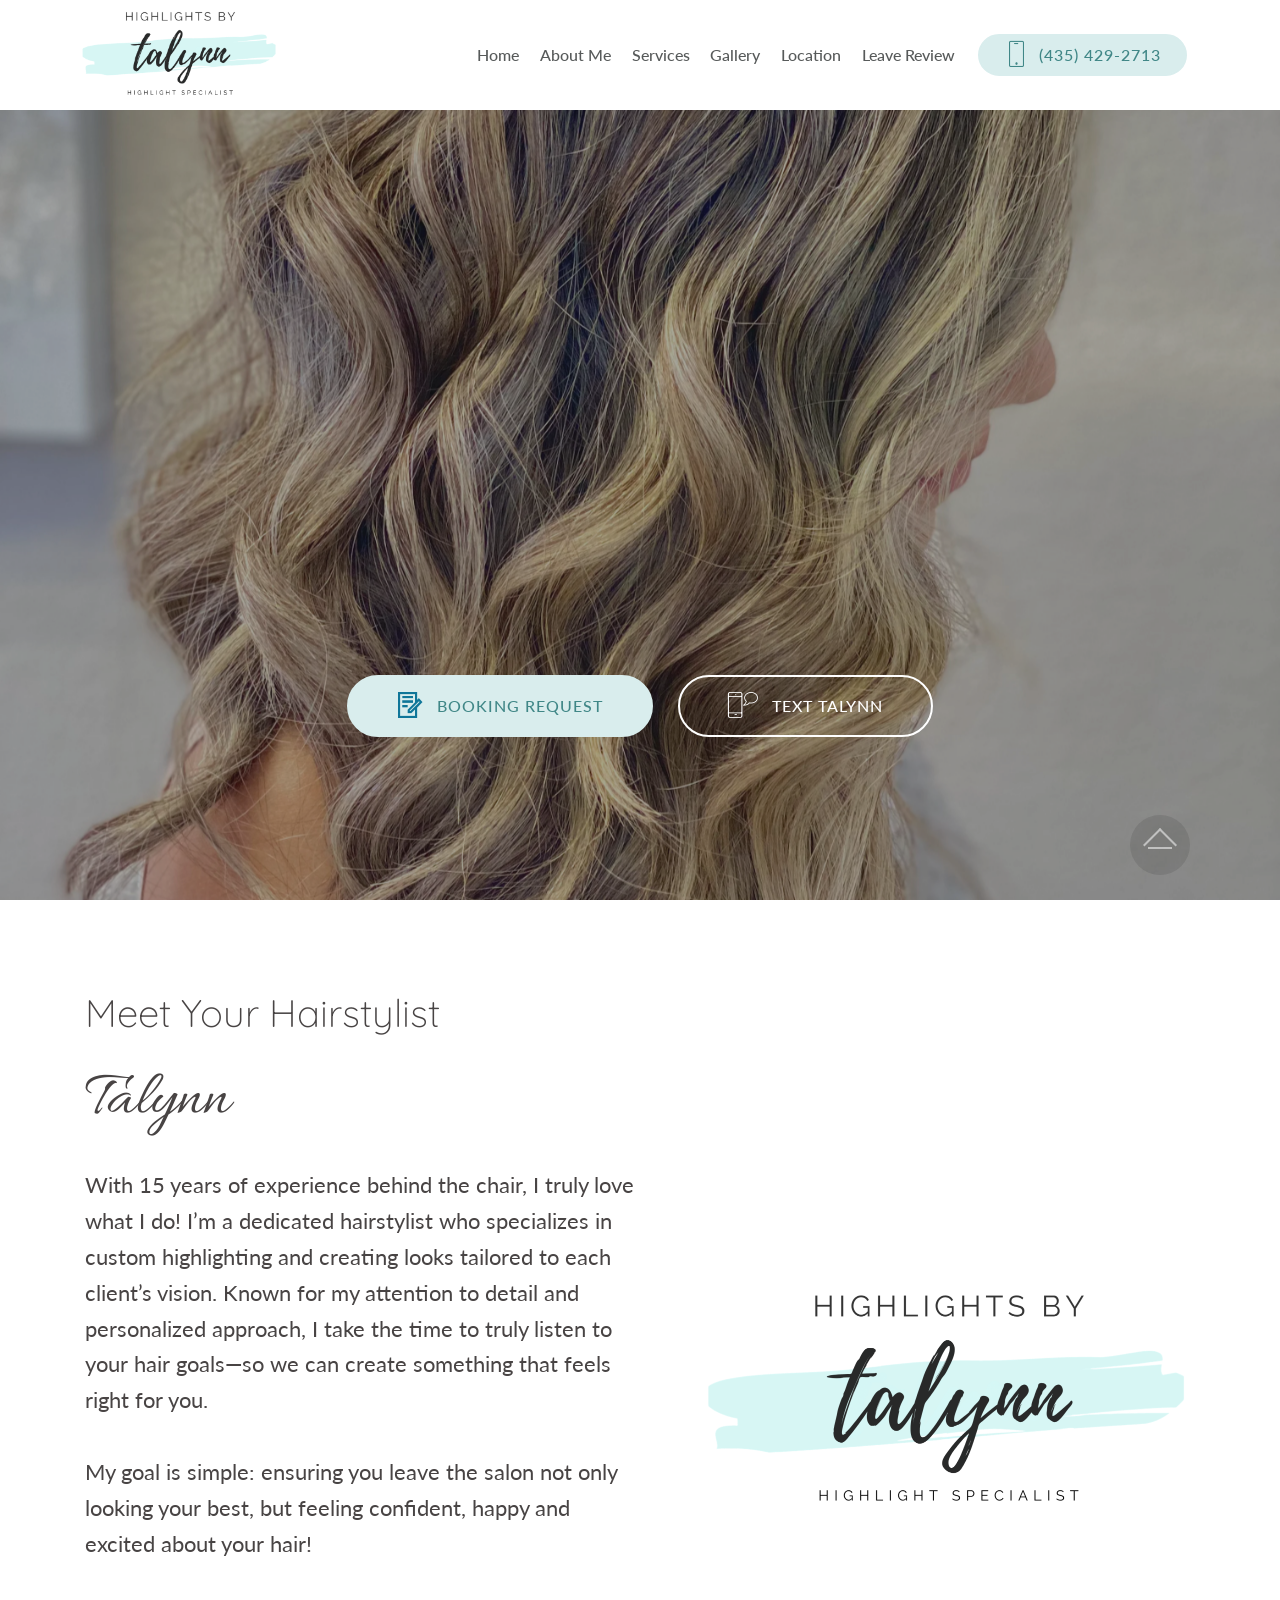
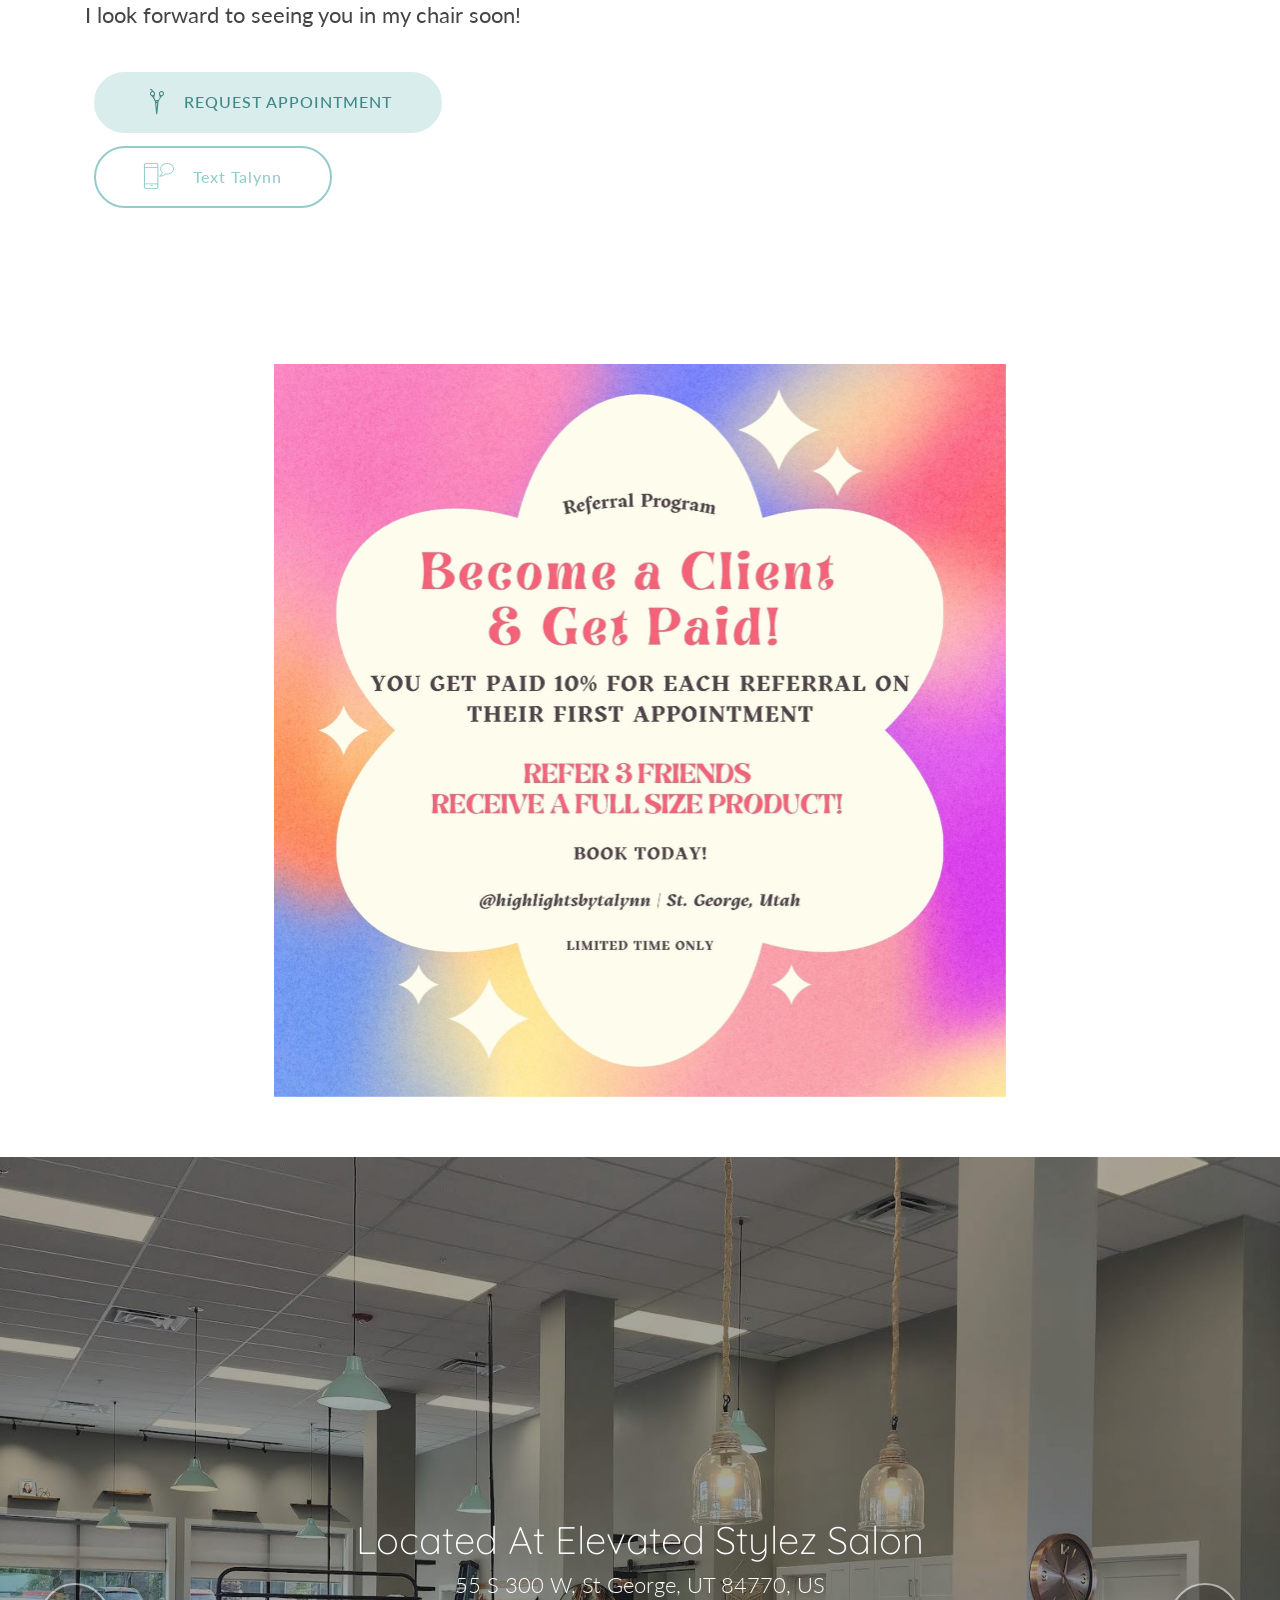
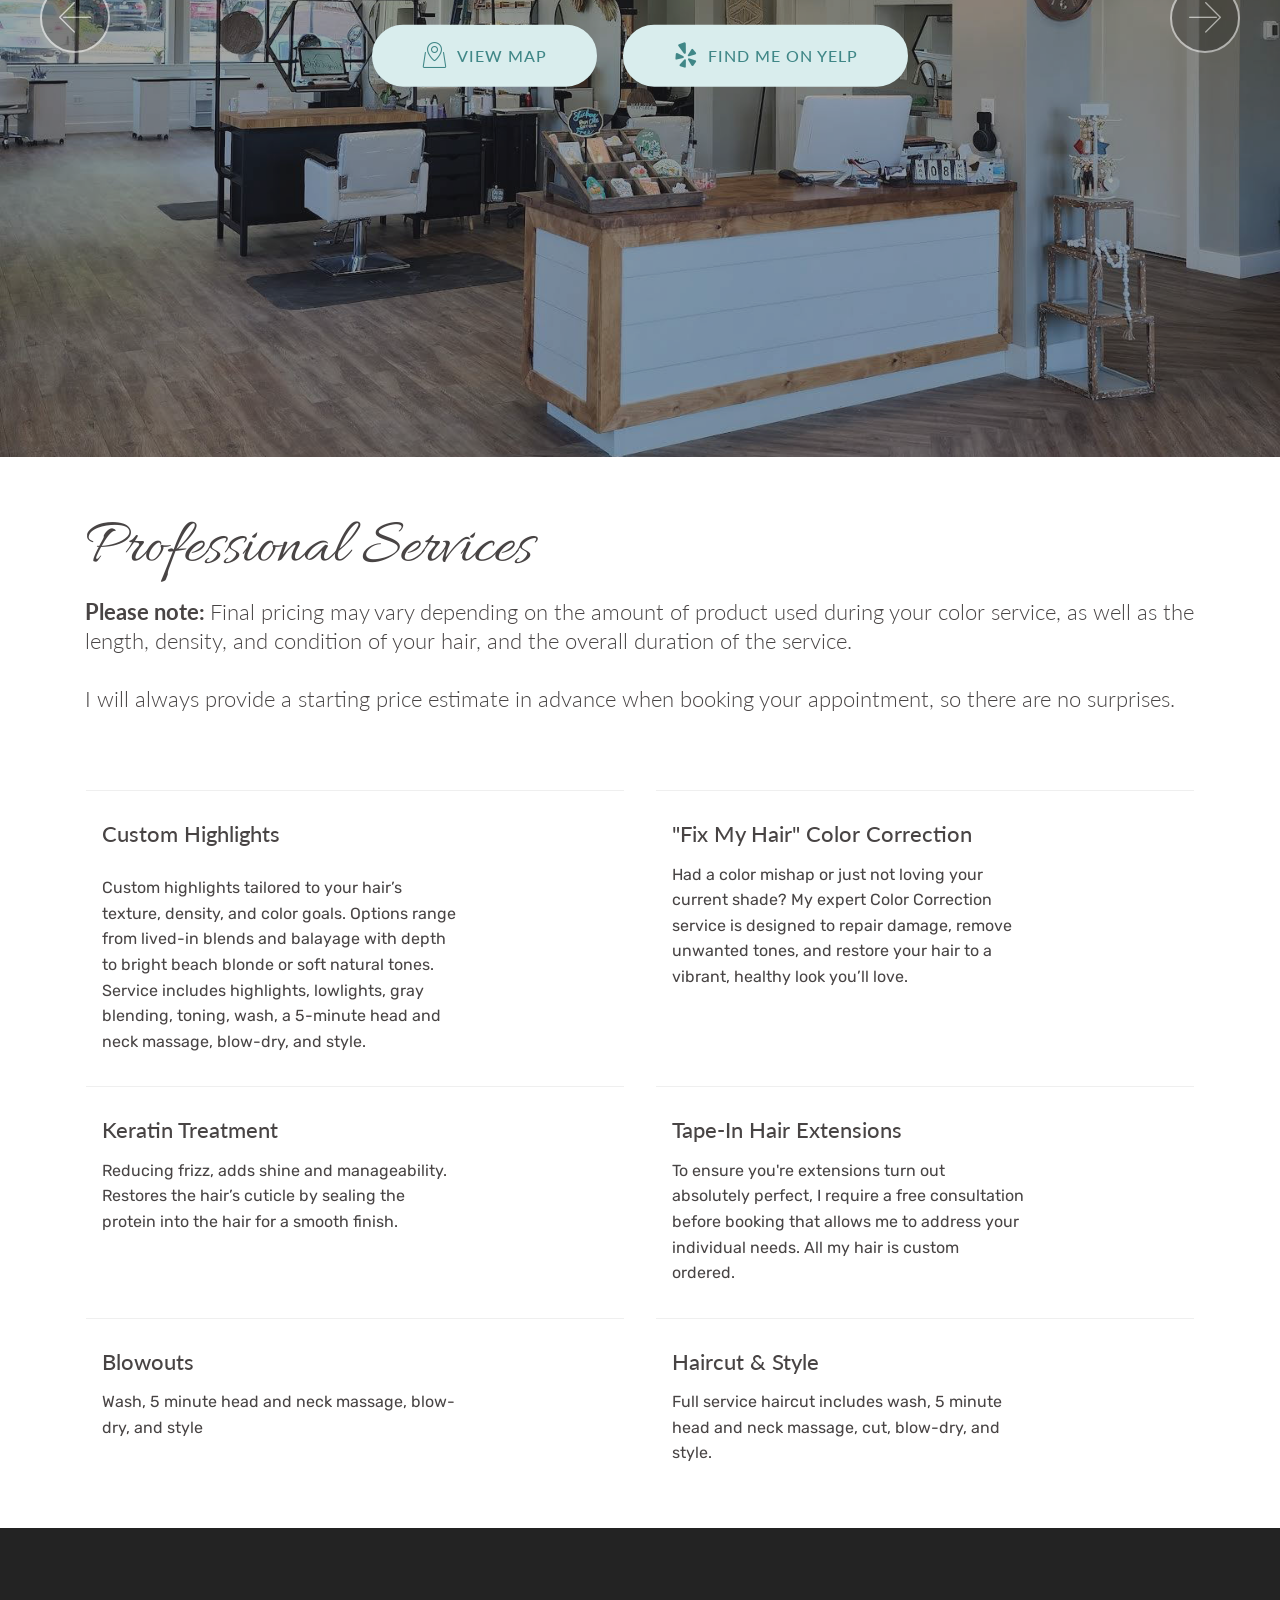
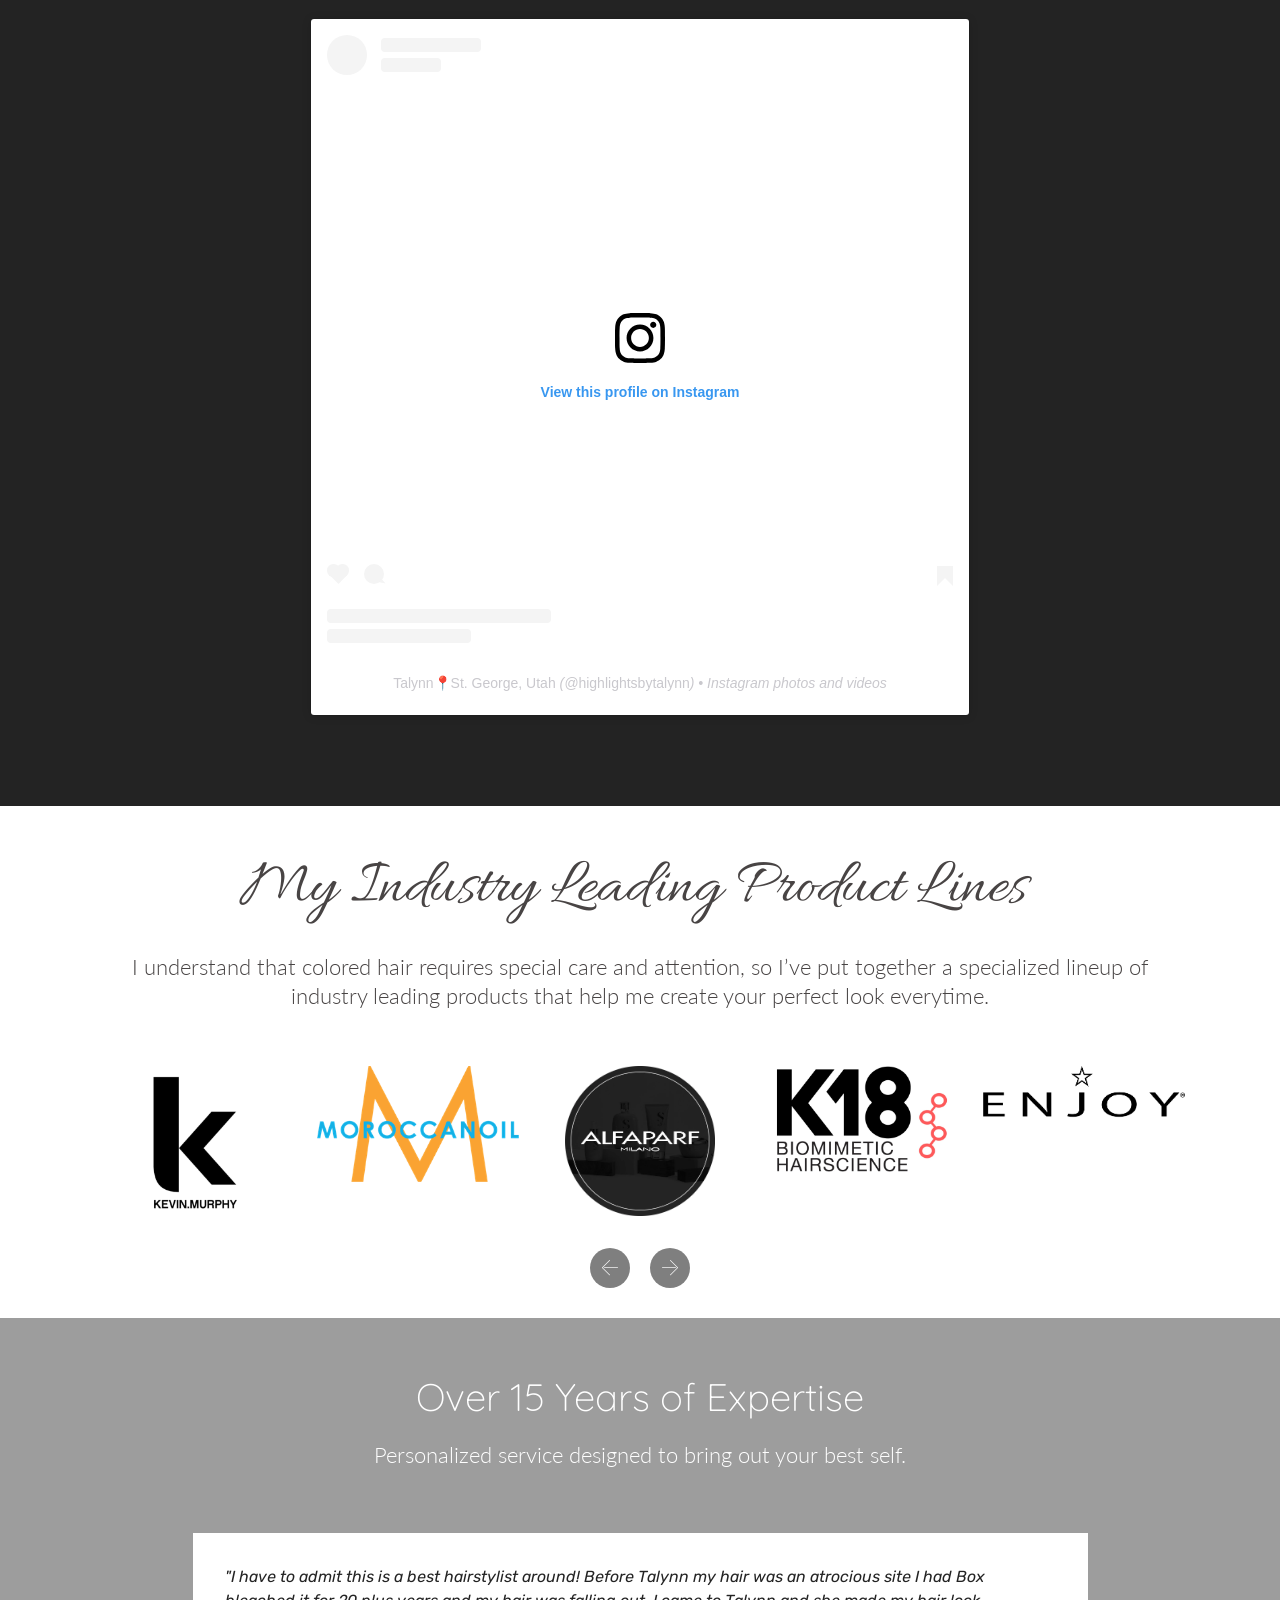
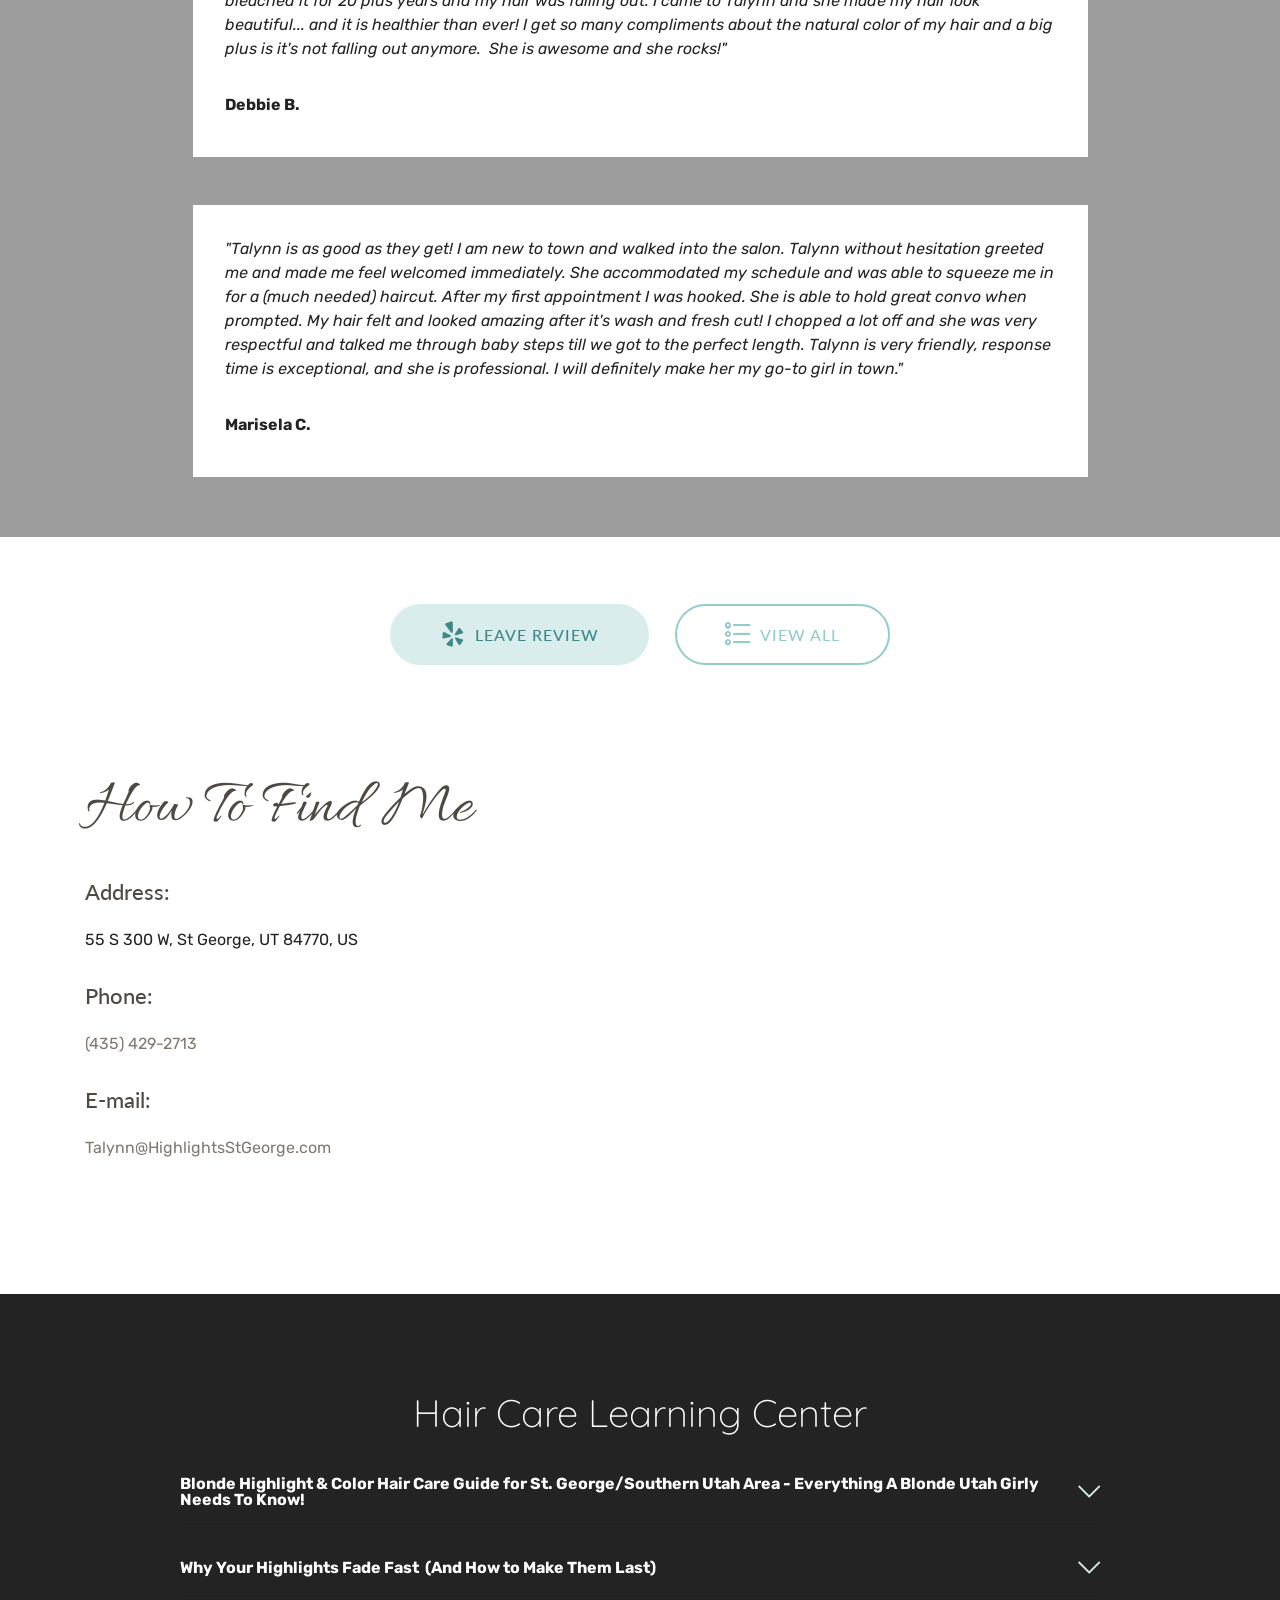
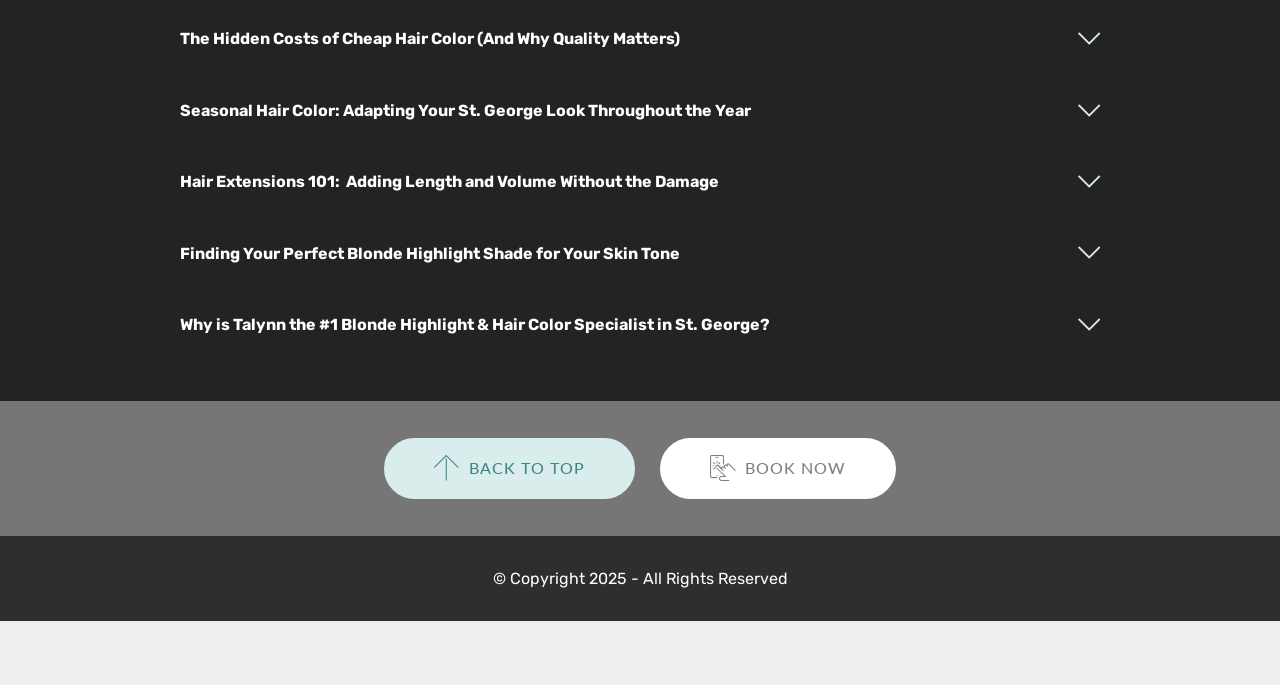
==== commit 4f6b9eb1: "Update titles & meta" ====
--- a/index.html
+++ b/index.html
@@ -11,9 +11,9 @@
   <meta name="twitter:title" content="#1: Blonde Highlights St. George Utah By Talynn: A+ Rating">
   <meta name="viewport" content="width=device-width, initial-scale=1, minimum-scale=1">
   <link rel="shortcut icon" href="assets/images/highlights20by20talynn20logo2-322x152.png" type="image/x-icon">
-  <meta name="description" content="Welcome To Blonde Highlights St. George, Southern Utah's #1 Luxury Hair Salon Focused Exclusively on Blonde Highlights, Platinum Blonde, Ombre, Hair Extensions, & "Fix My Hair" Color Correction, & more!">
+  <meta name="description" content="Welcome To Blonde Highlights St. George By Talynn, Southern Utah's #1 Expert Luxury Hair Colorist For Blonde Highlights, Platinum Blonde, Ombre, Hair Extensions, & "Fix My Hair" Color Correction, & more!">
   <link rel="canonical" href="https://highlightsstgeorge.com/" />
-  <title>#1: Blonde Highlights St. George Utah By Talynn: A+ Rating</title>
+  <title>#1 Blonde Highlights St. George Utah By Talynn: Top Hair Colorist 2025</title>
   <link rel="stylesheet" href="assets/web/assets/mobirise-icons2/mobirise2.css">
   <link rel="stylesheet" href="assets/web/assets/mobirise-icons/mobirise-icons.css">
   <link rel="stylesheet" href="assets/iconsMind/style.css">
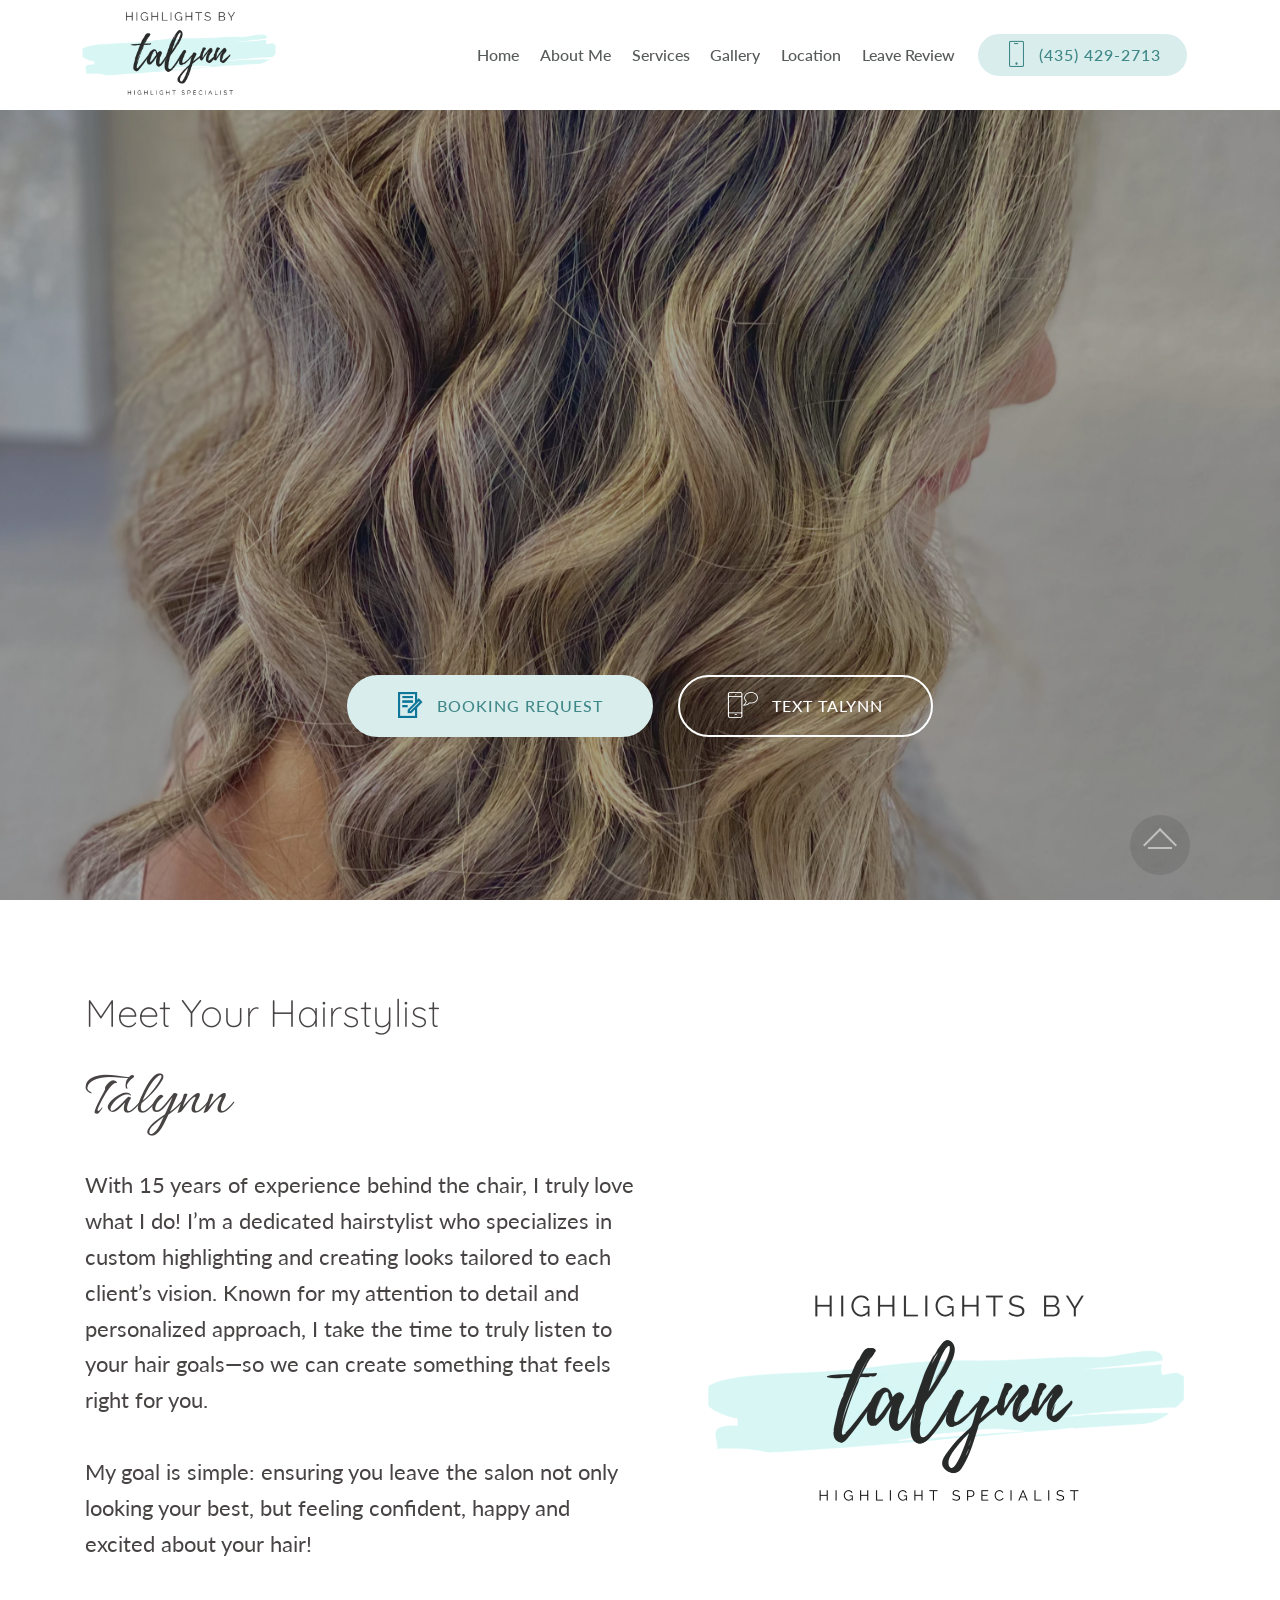
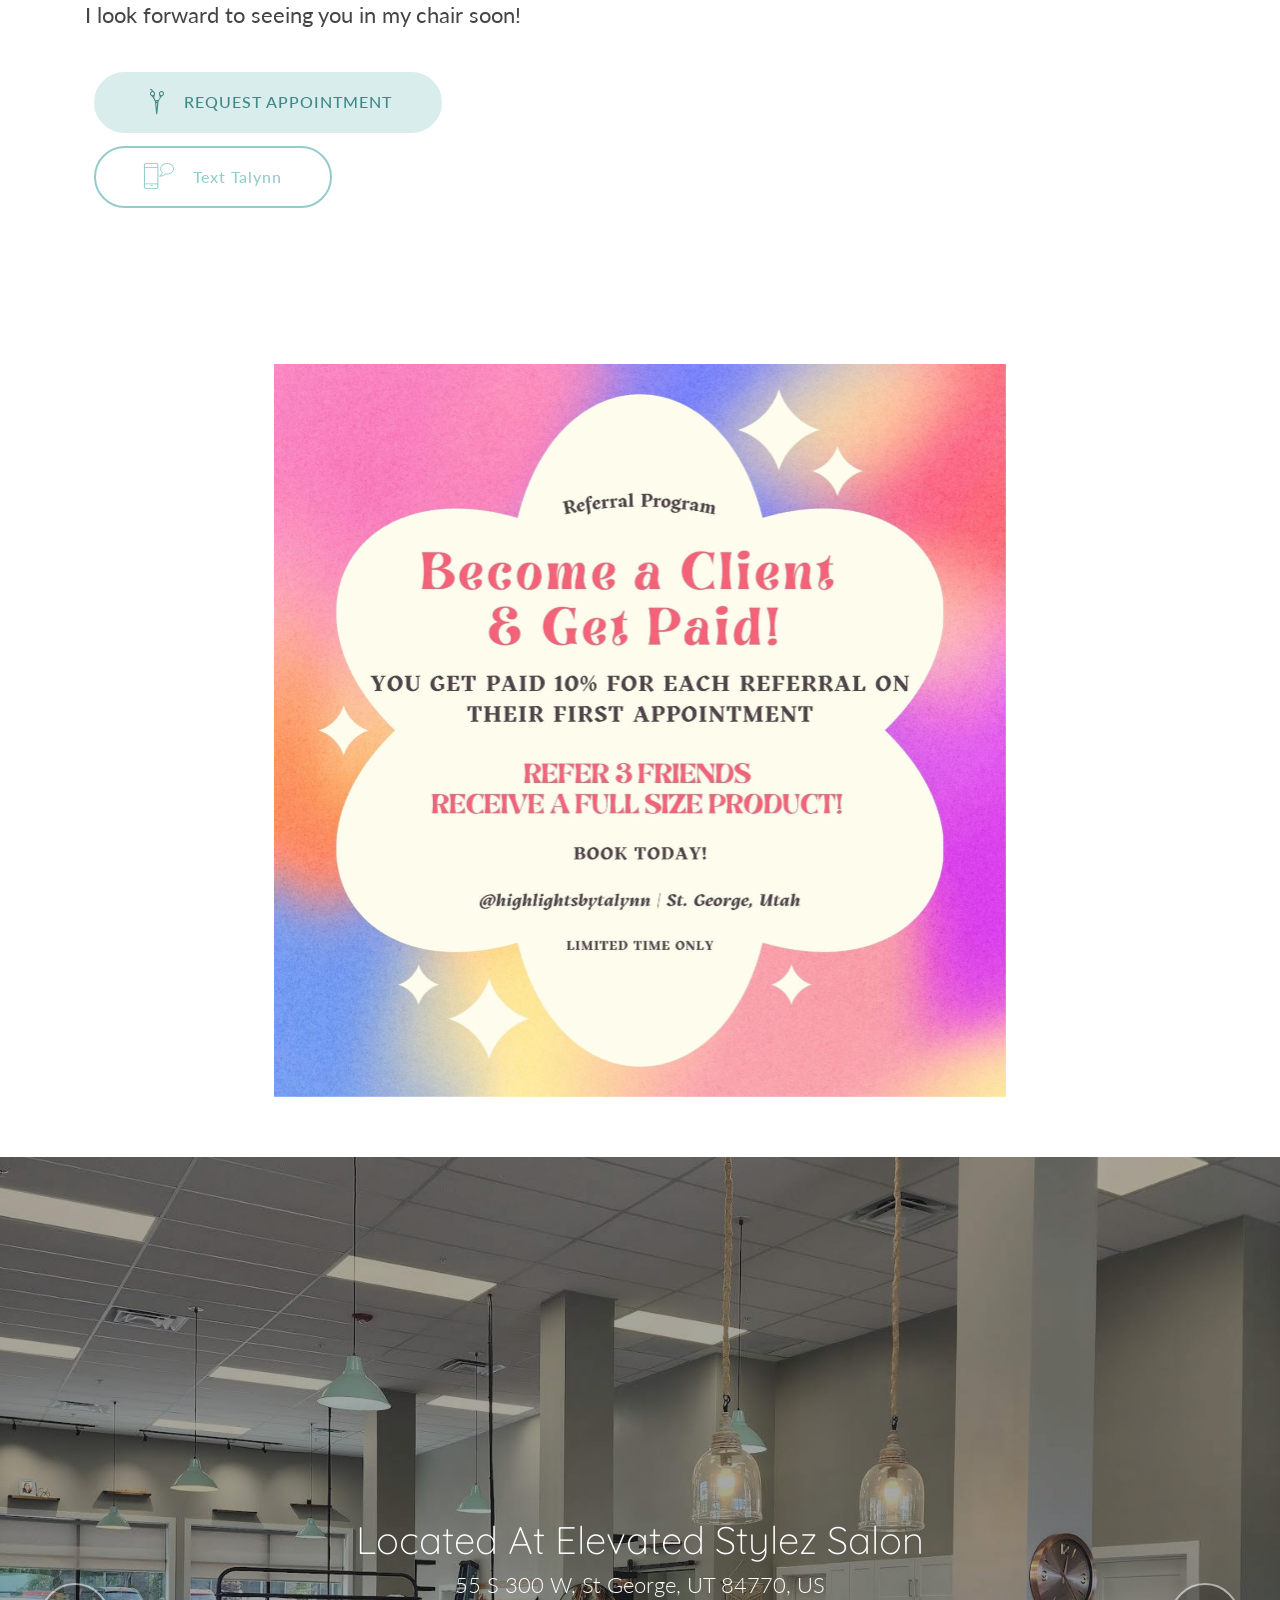
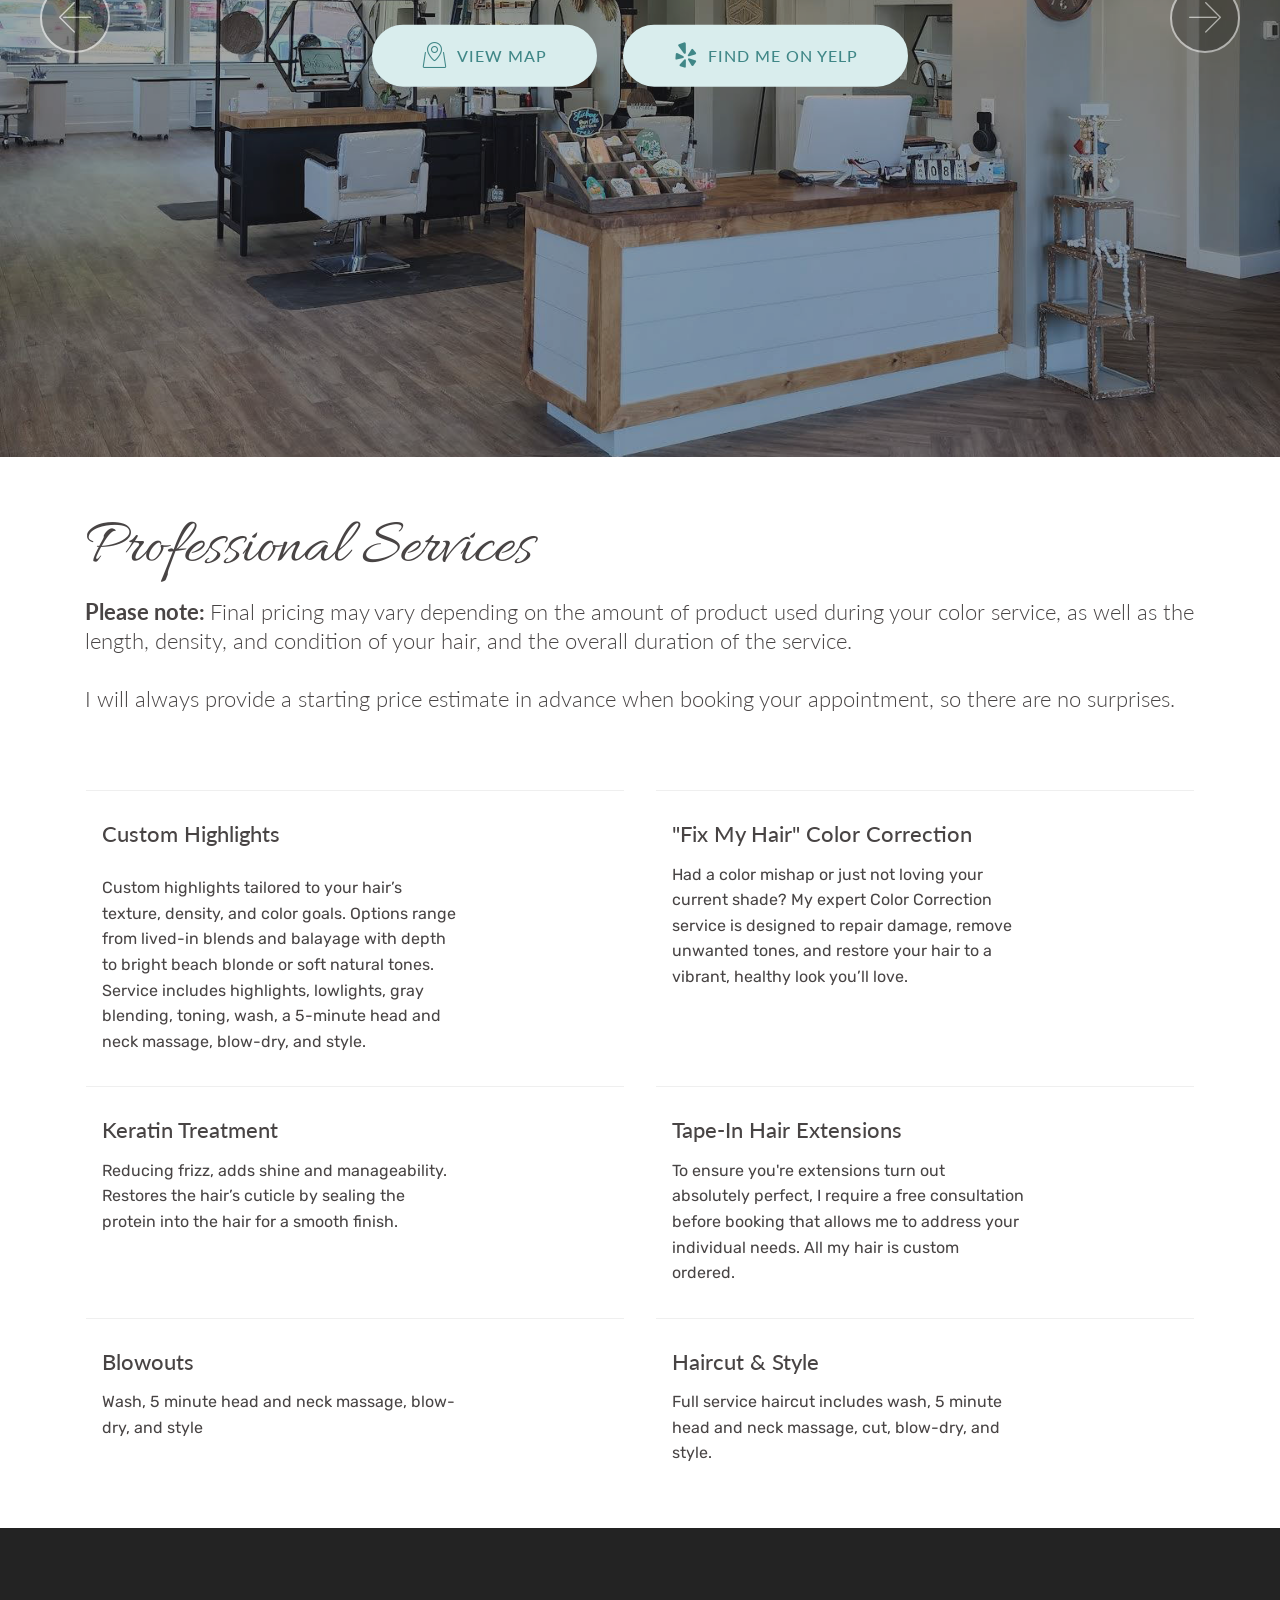
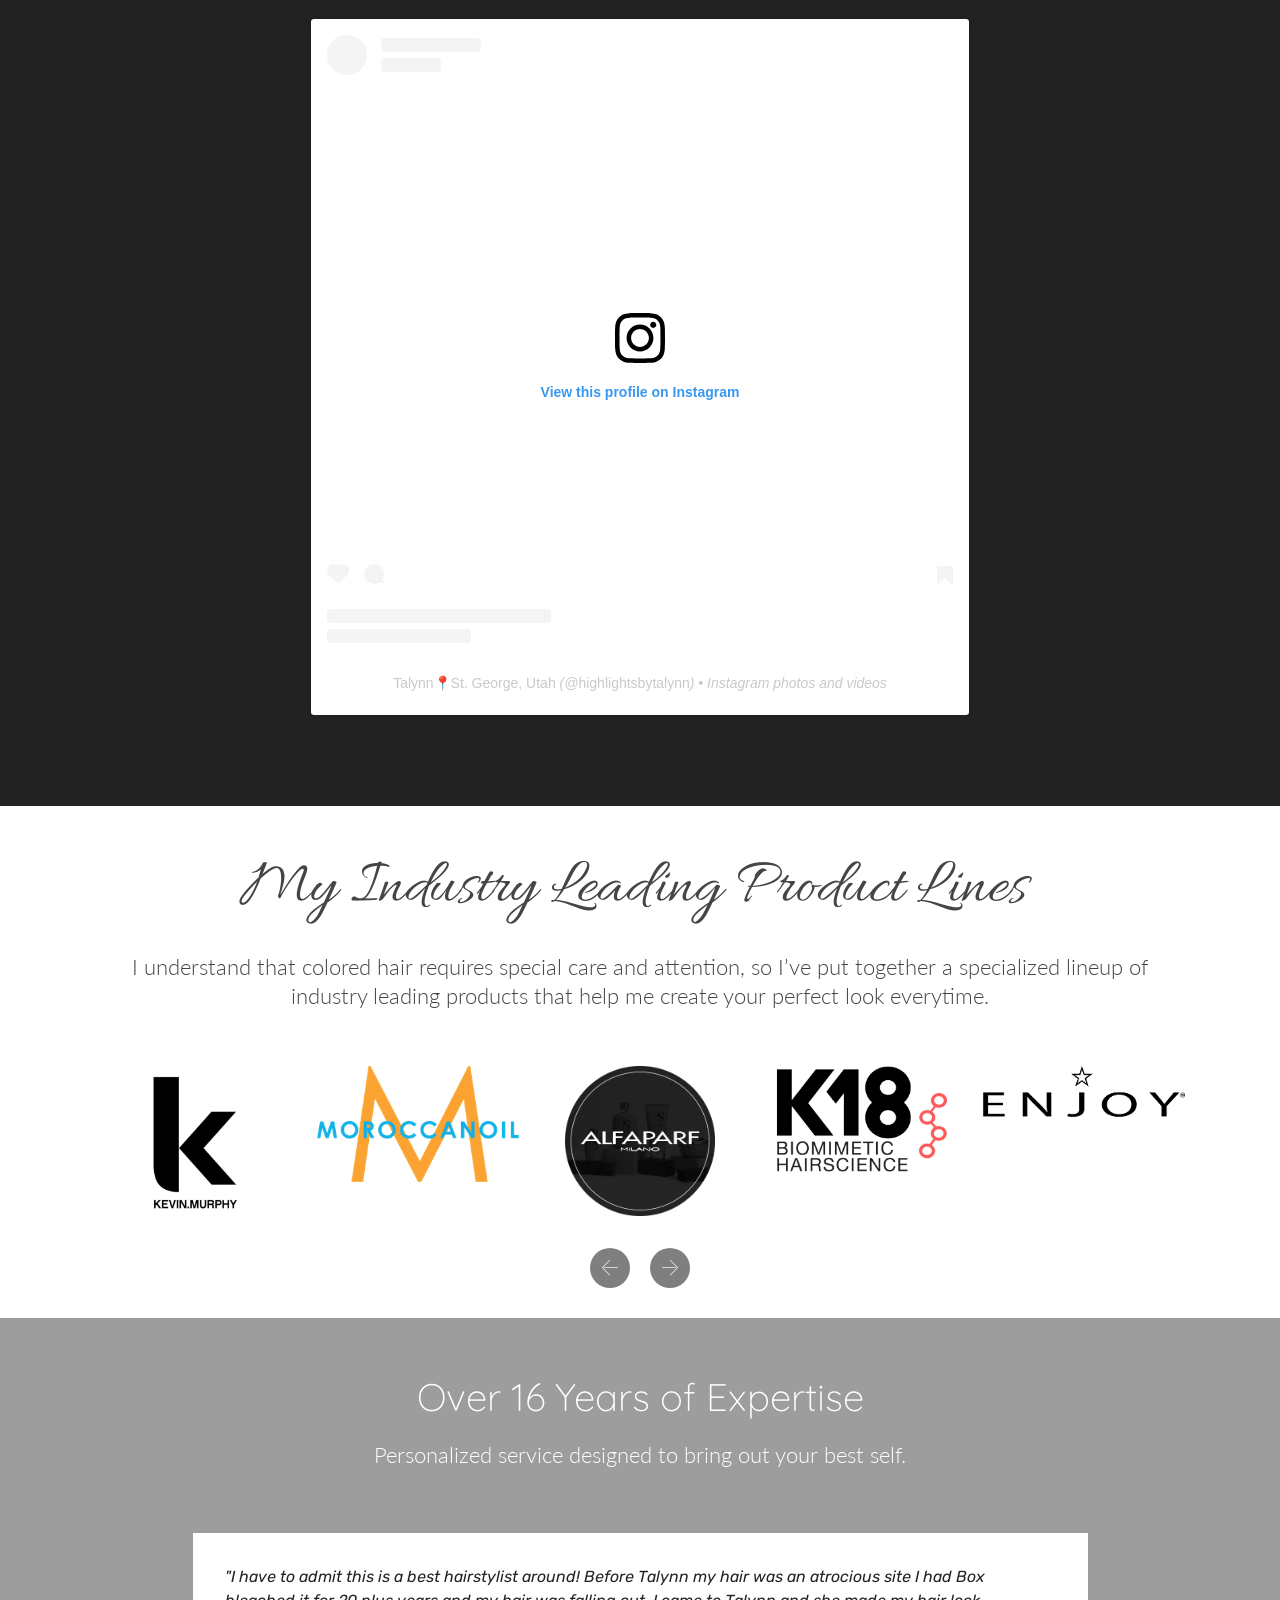
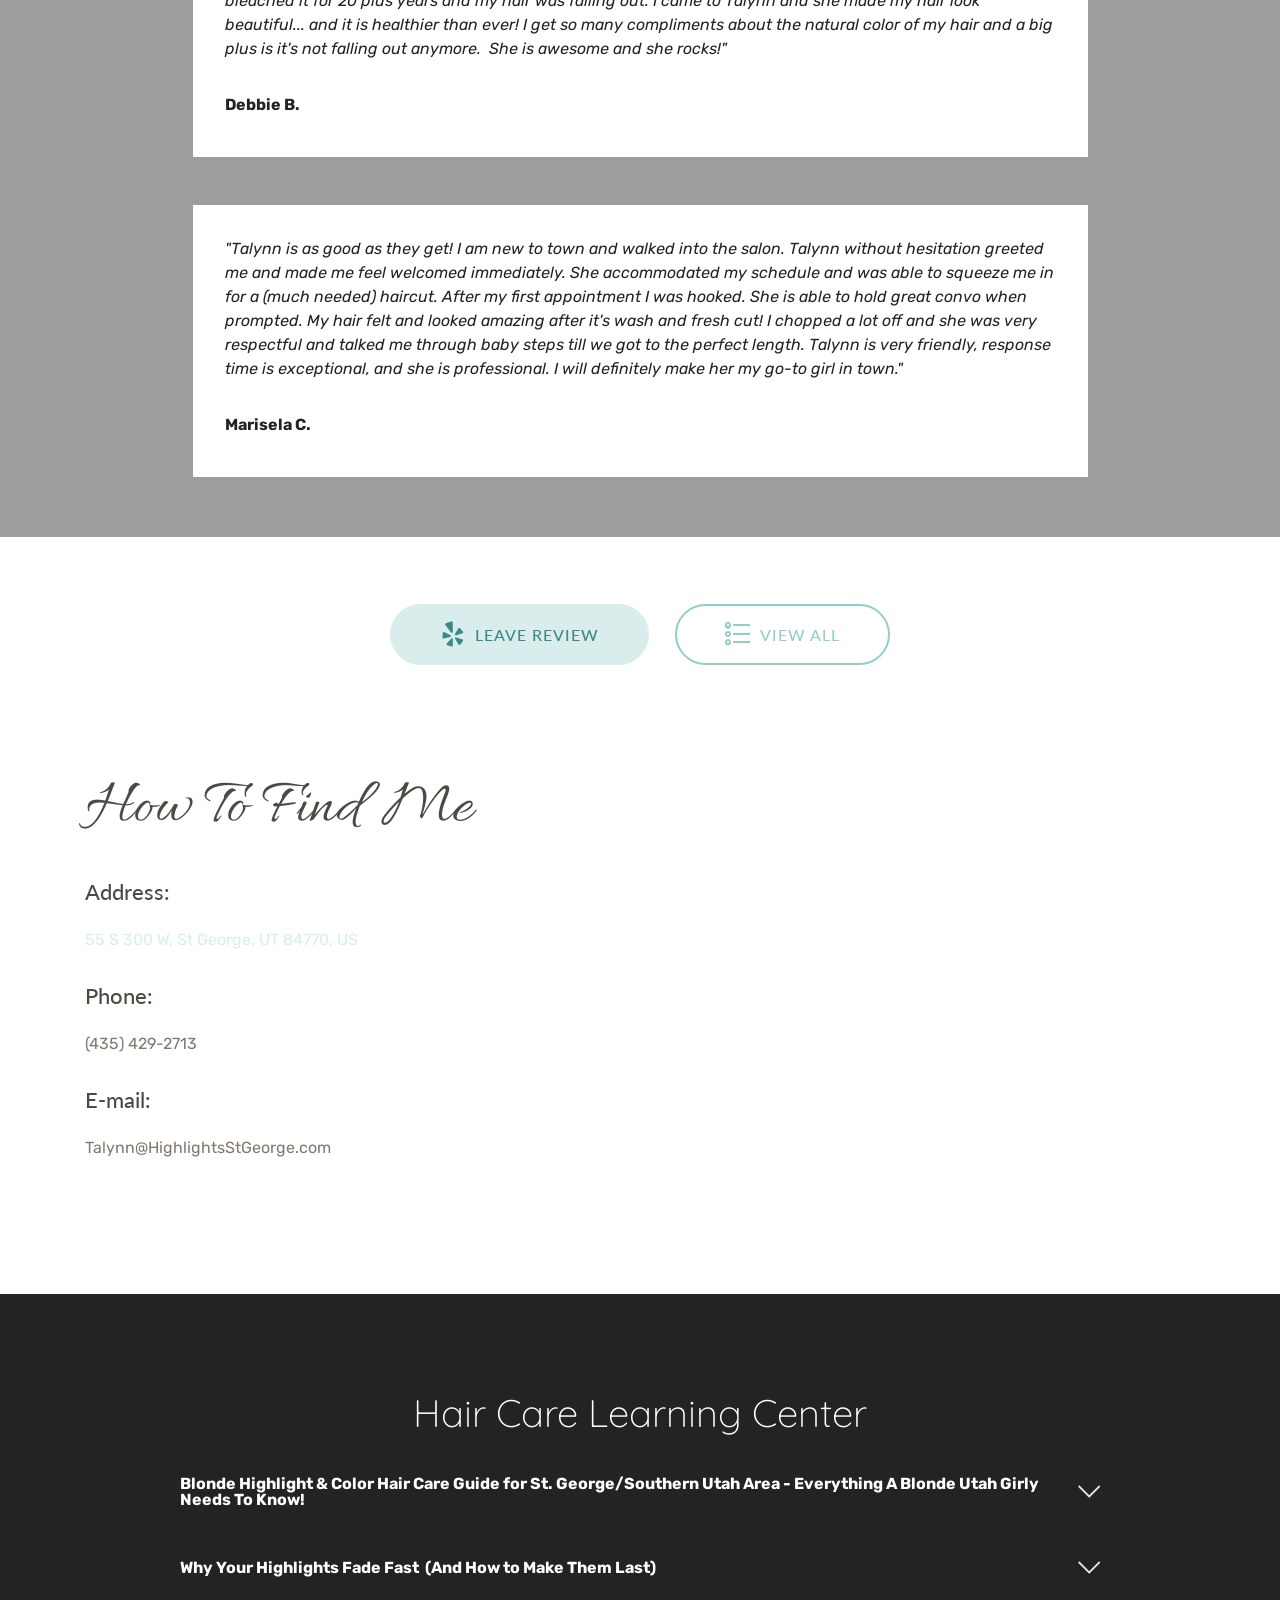
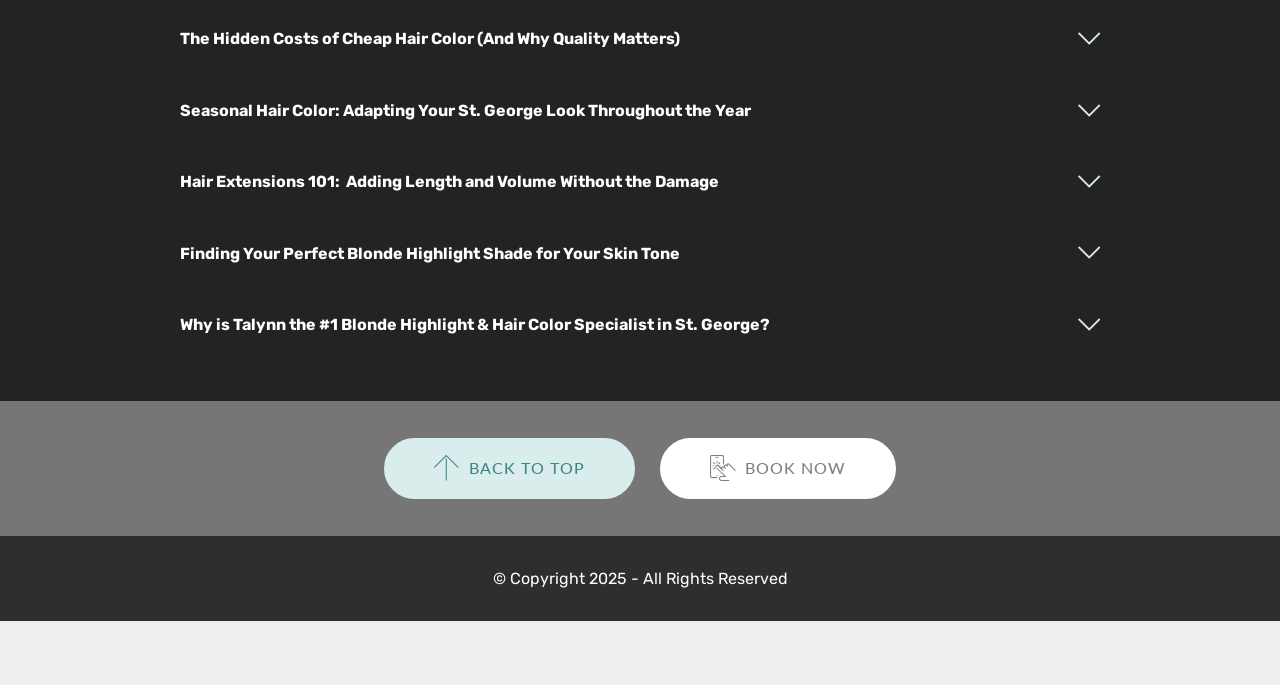
==== commit d14ac91a: "Update expertise years and address link in index.html Updated the years of expertise and added a lin" ====
--- a/index.html
+++ b/index.html
@@ -384,7 +384,7 @@
   </div>
   <div class="container">
     <h2 class="pb-3 mbr-fonts-style mbr-white align-center display-1">
-        Over 15 Years of Expertise</h2>
+        Over 16 Years of Expertise</h2>
     <h3 class="mbr-section-subtitle mbr-light pb-3 mbr-fonts-style mbr-white align-center display-5">Personalized service designed to bring out your best self.</h3>
     <div class="col-md-10 testimonials-container"> 
       
@@ -454,7 +454,9 @@
                             Address:
                         </h5>
                         <p class="mbr-text align-left mbr-fonts-style display-7">
-                            55 S 300 W, St George, UT 84770, US
+                             <a href="https://www.google.com/maps/dir//''/data=!4m7!4m6!1m1!4e2!1m2!1m1!1s0x80ca4515a4f40035:0x5928a9ba084da398!3e0?g_mp=CiVnb29nbGUubWFwcy5wbGFjZXMudjEuUGxhY2VzLkdldFBsYWNlEAEYASAB" target="_blank">
+    55 S 300 W, St George, UT 84770, US
+  </a>
                         </p>
                     </div>
                     <div class="b b-phone">
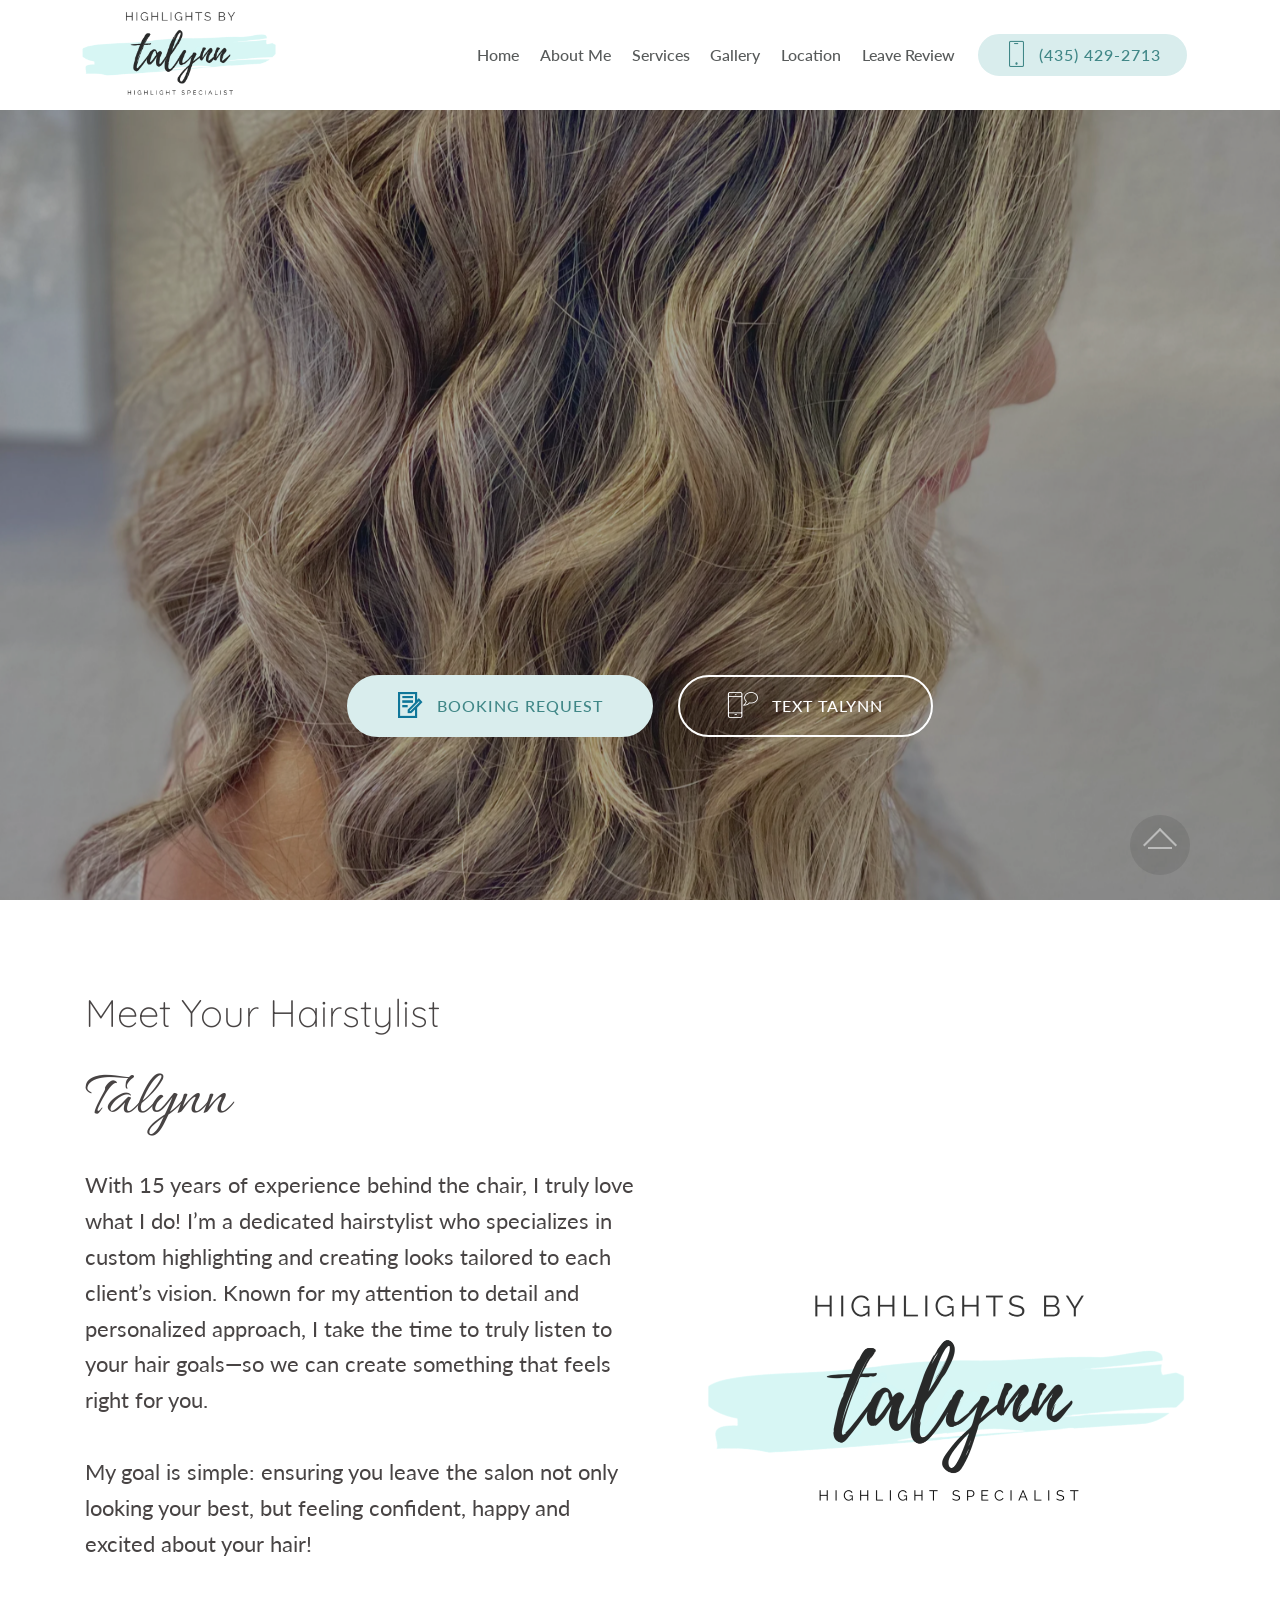
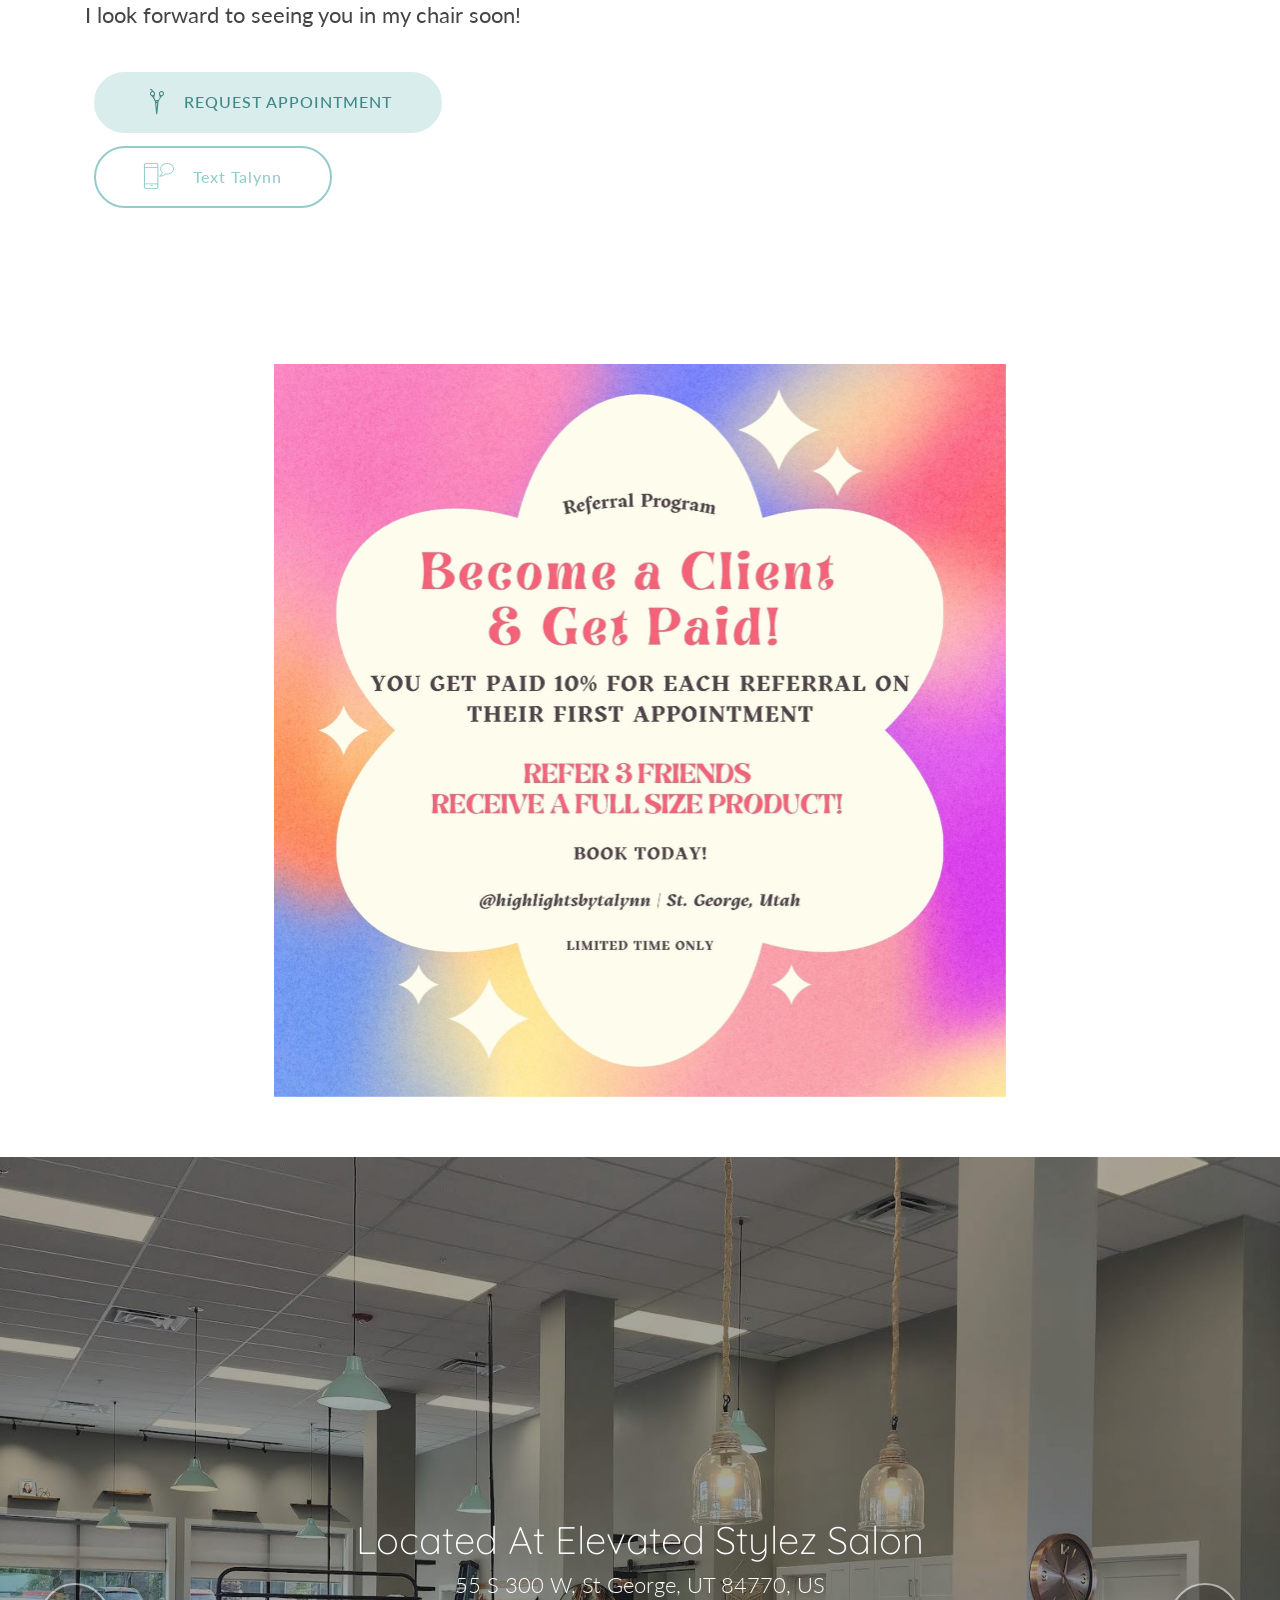
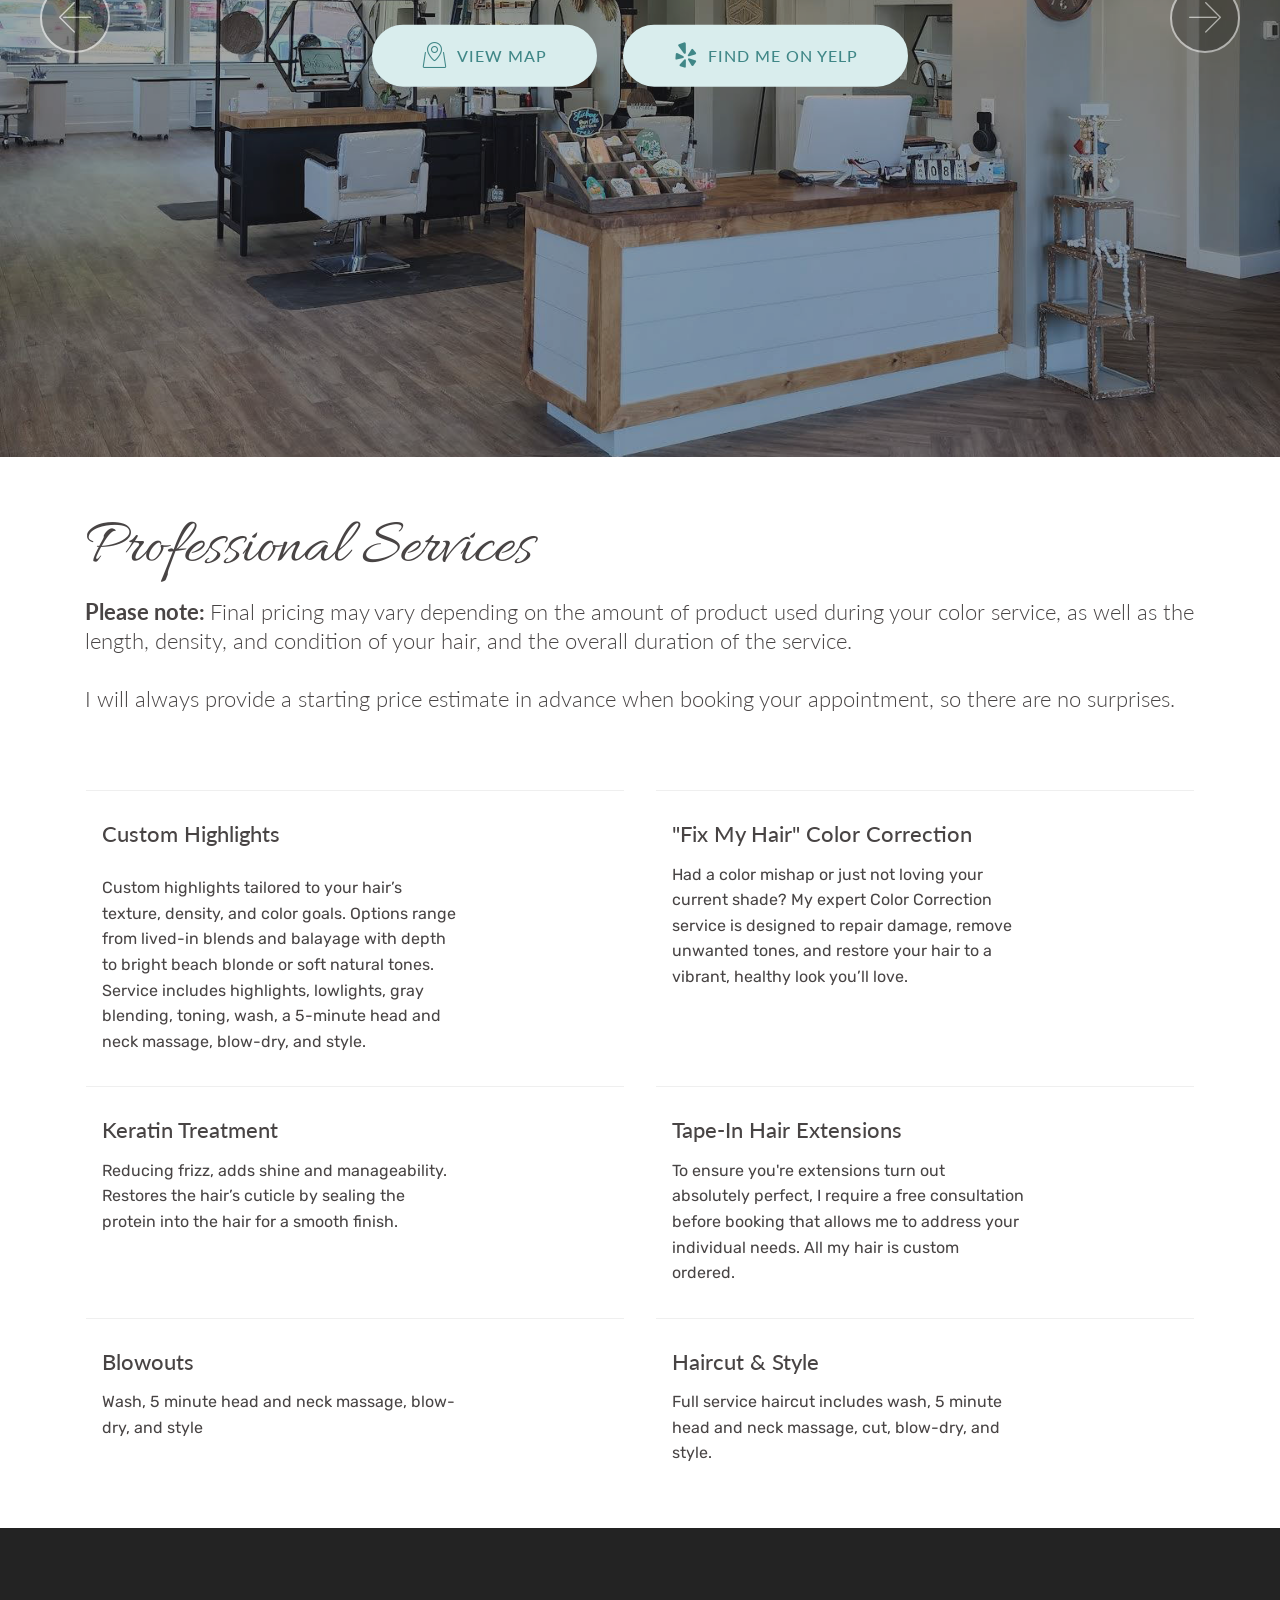
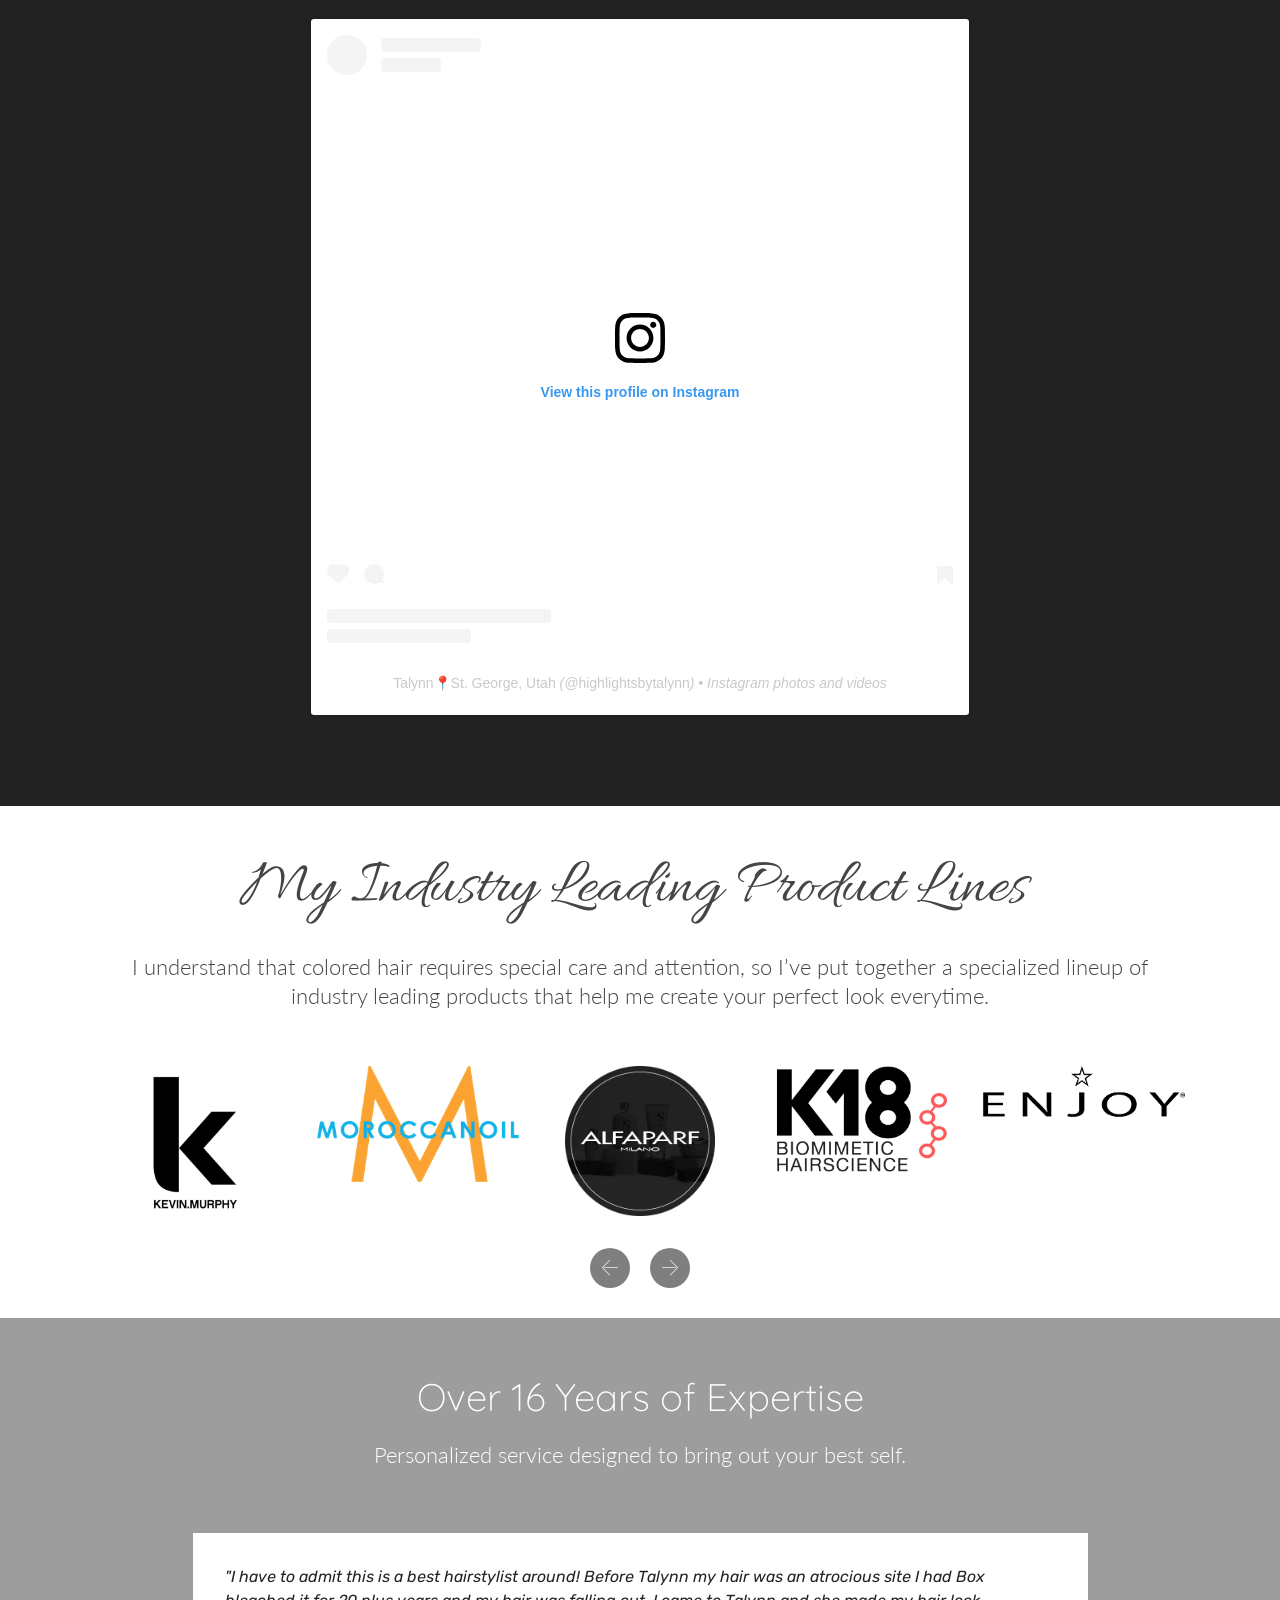
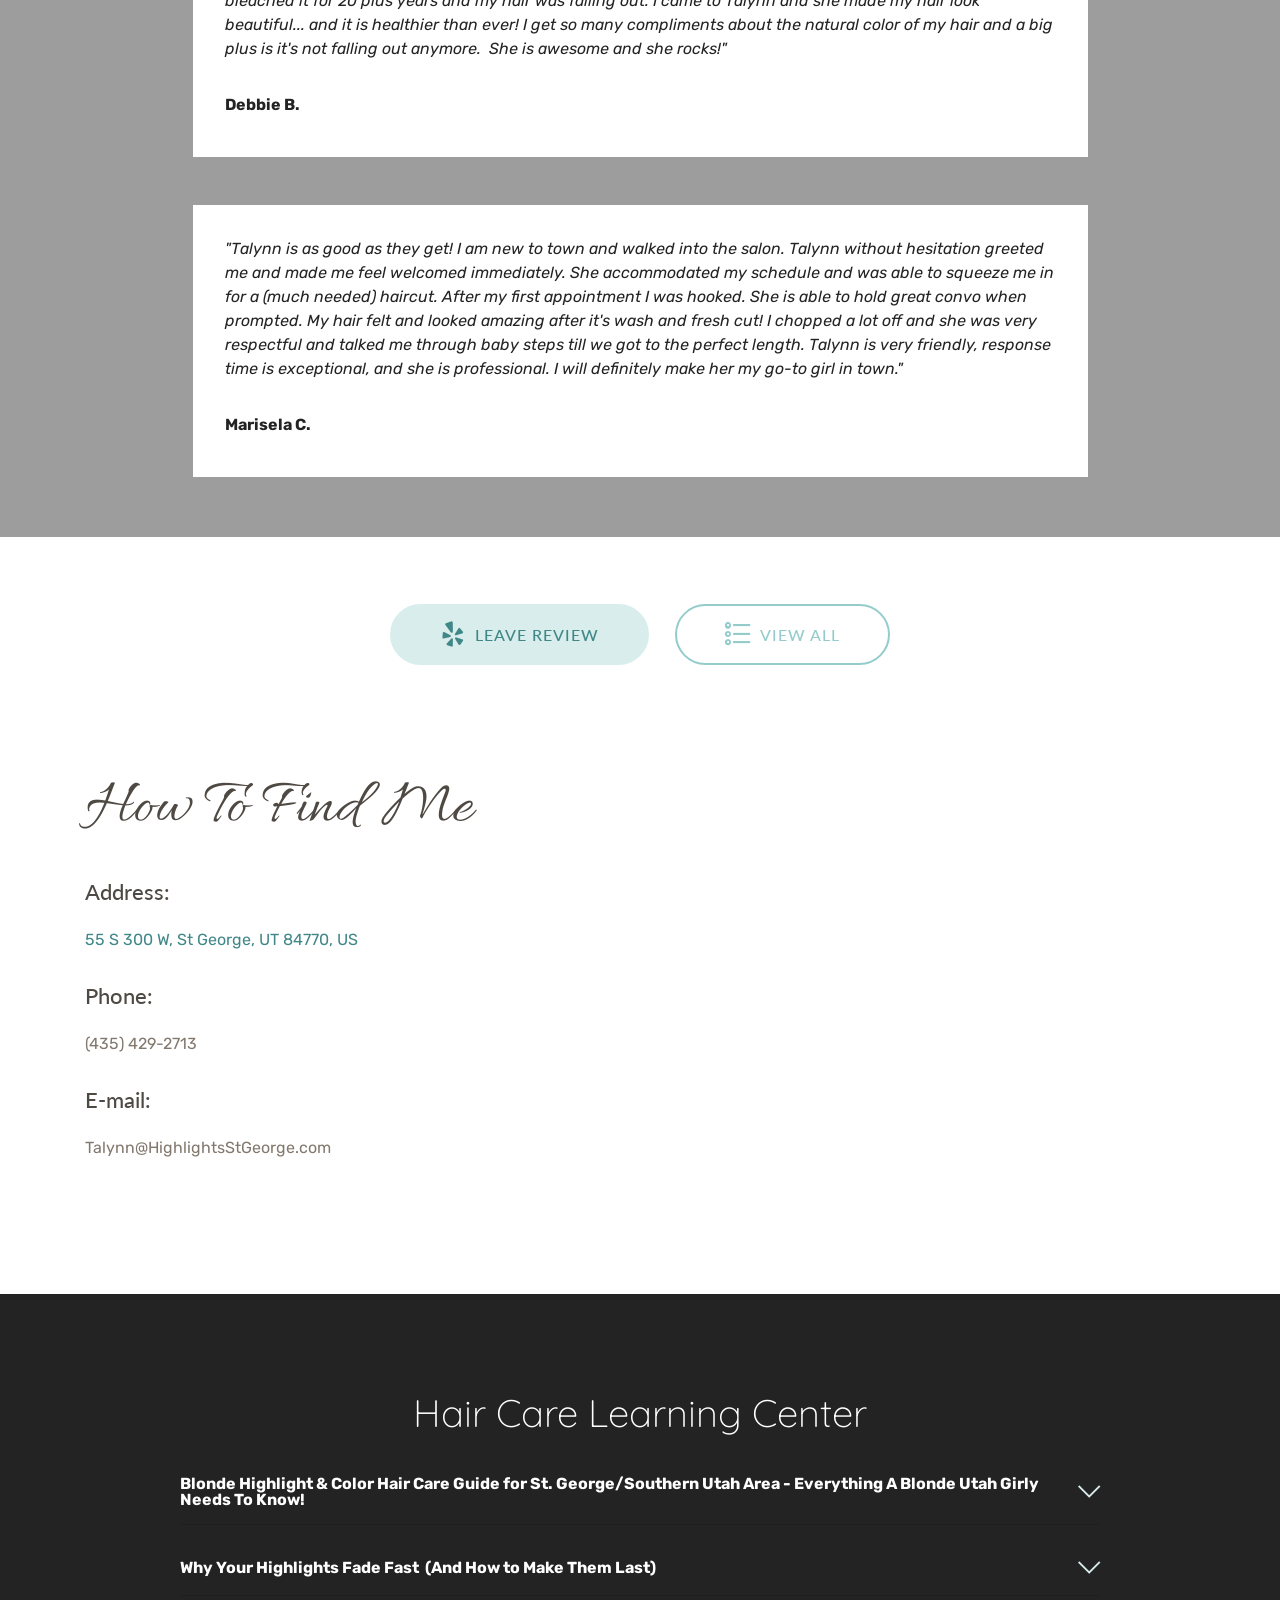
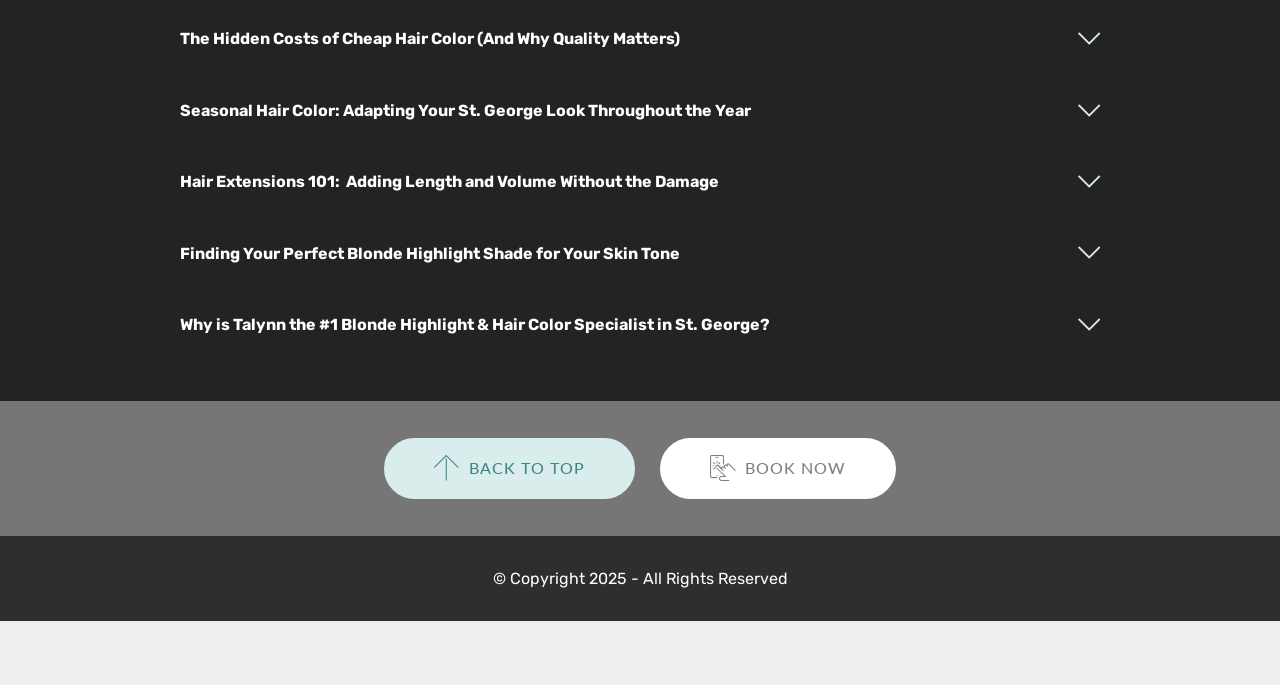
==== commit c835cad8: "Update link style for address in index.html" ====
--- a/index.html
+++ b/index.html
@@ -454,7 +454,7 @@
                             Address:
                         </h5>
                         <p class="mbr-text align-left mbr-fonts-style display-7">
-                             <a href="https://www.google.com/maps/dir//''/data=!4m7!4m6!1m1!4e2!1m2!1m1!1s0x80ca4515a4f40035:0x5928a9ba084da398!3e0?g_mp=CiVnb29nbGUubWFwcy5wbGFjZXMudjEuUGxhY2VzLkdldFBsYWNlEAEYASAB" target="_blank">
+                             <a href="https://www.google.com/maps/dir//''/data=!4m7!4m6!1m1!4e2!1m2!1m1!1s0x80ca4515a4f40035:0x5928a9ba084da398!3e0?g_mp=CiVnb29nbGUubWFwcy5wbGFjZXMudjEuUGxhY2VzLkdldFBsYWNlEAEYASAB" target="_blank" style="color:#408787 !important;">
     55 S 300 W, St George, UT 84770, US
   </a>
                         </p>
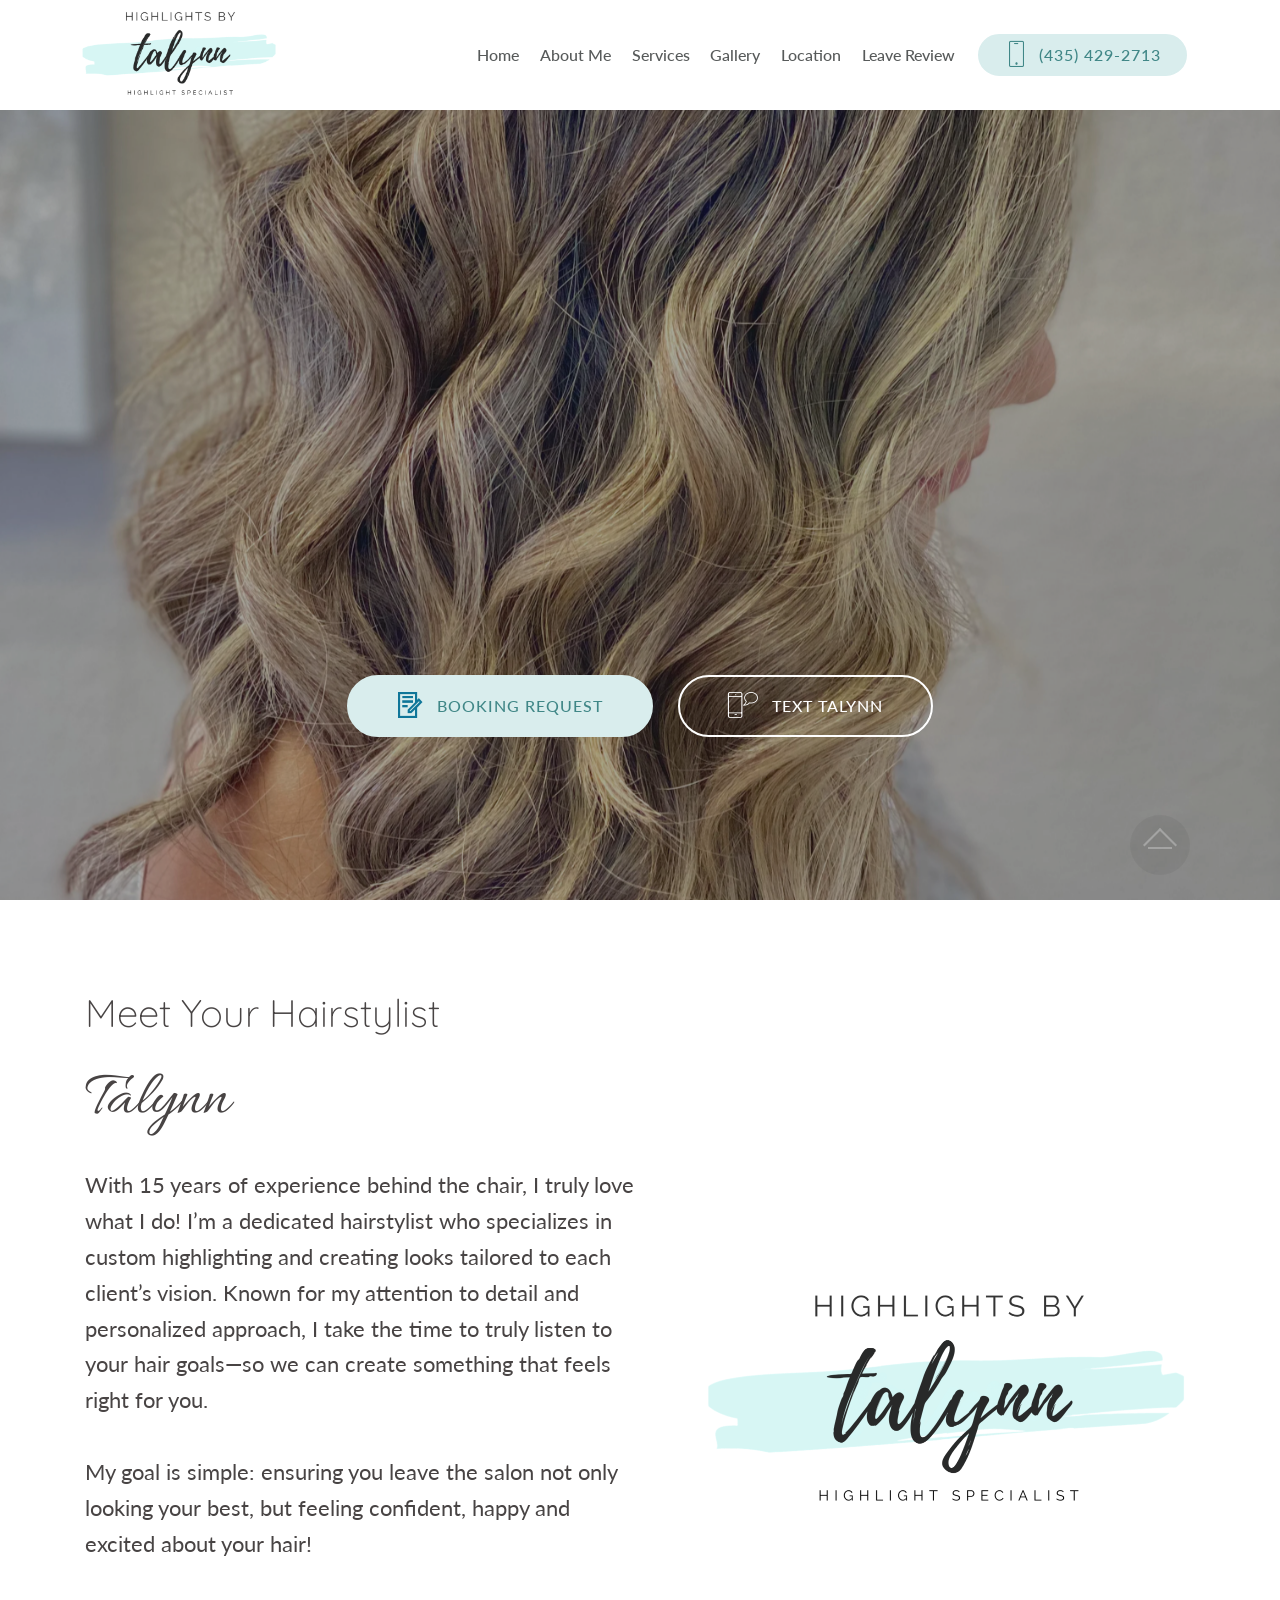
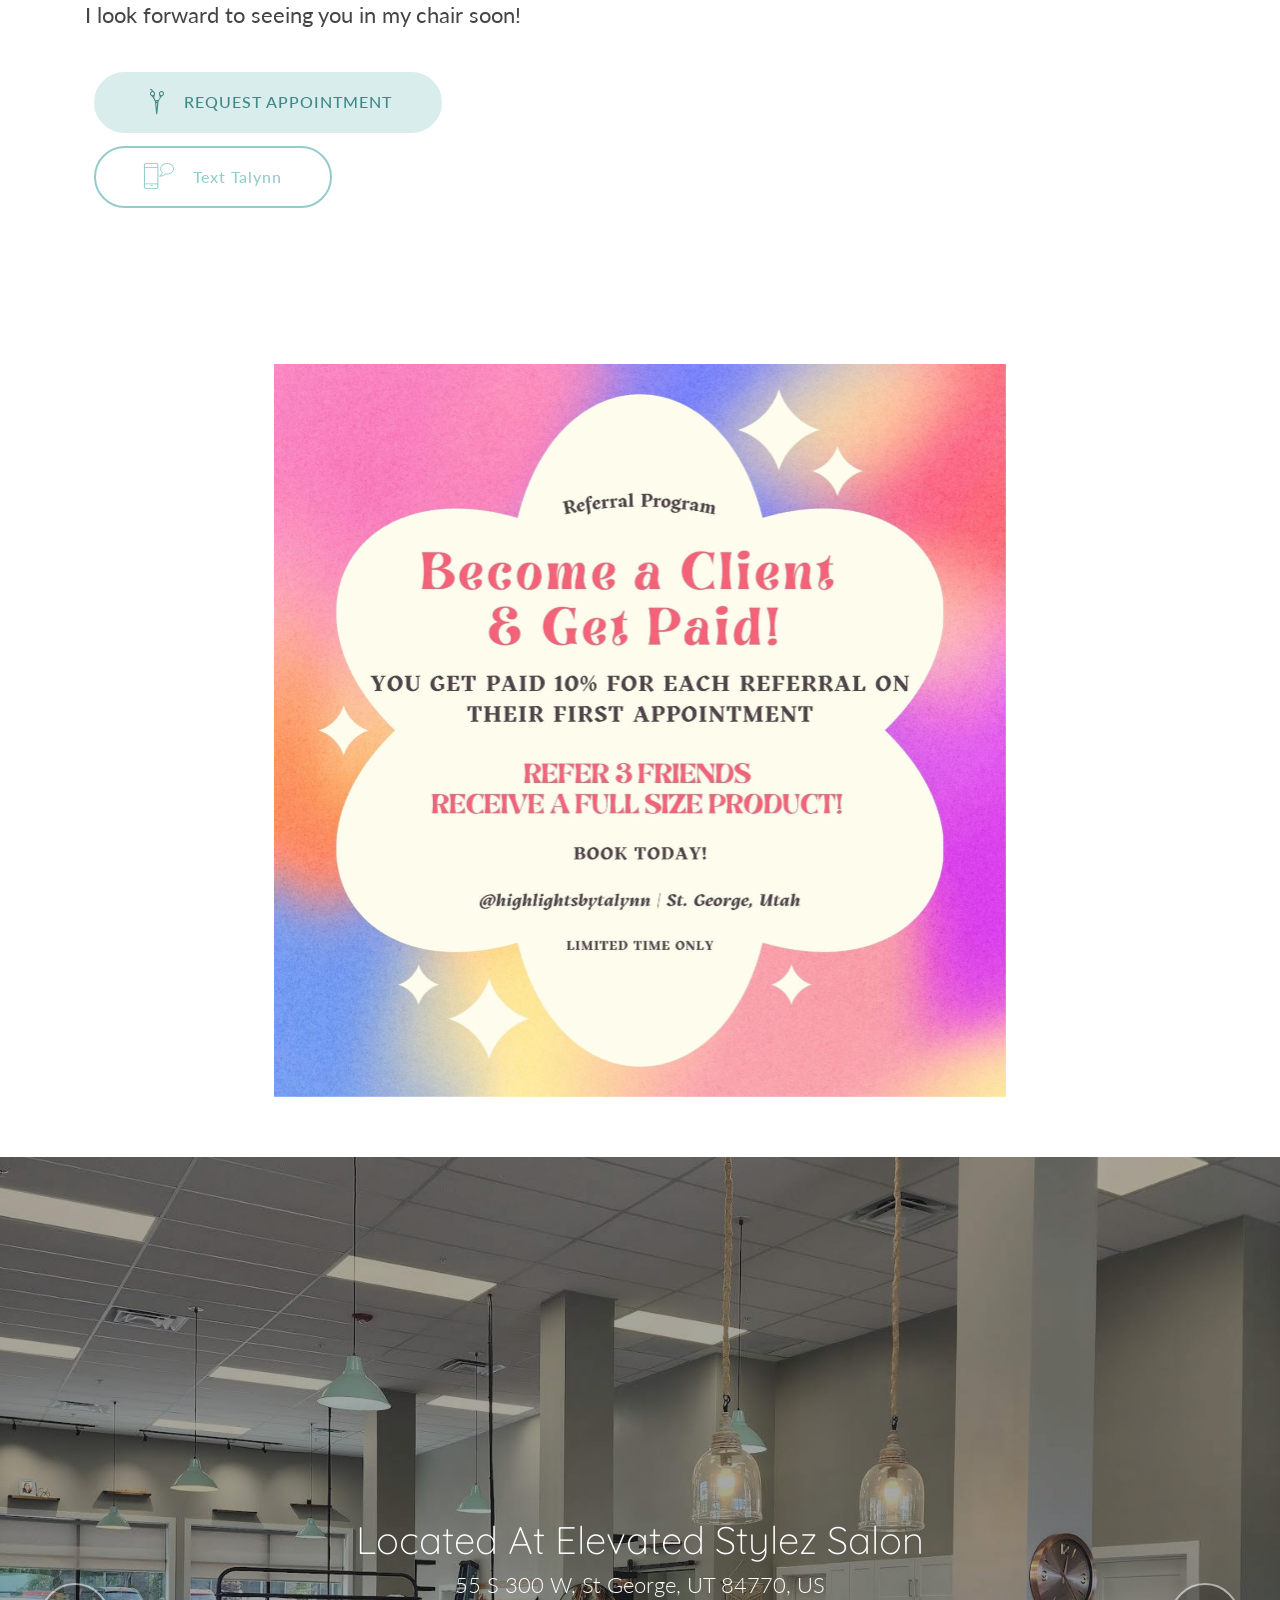
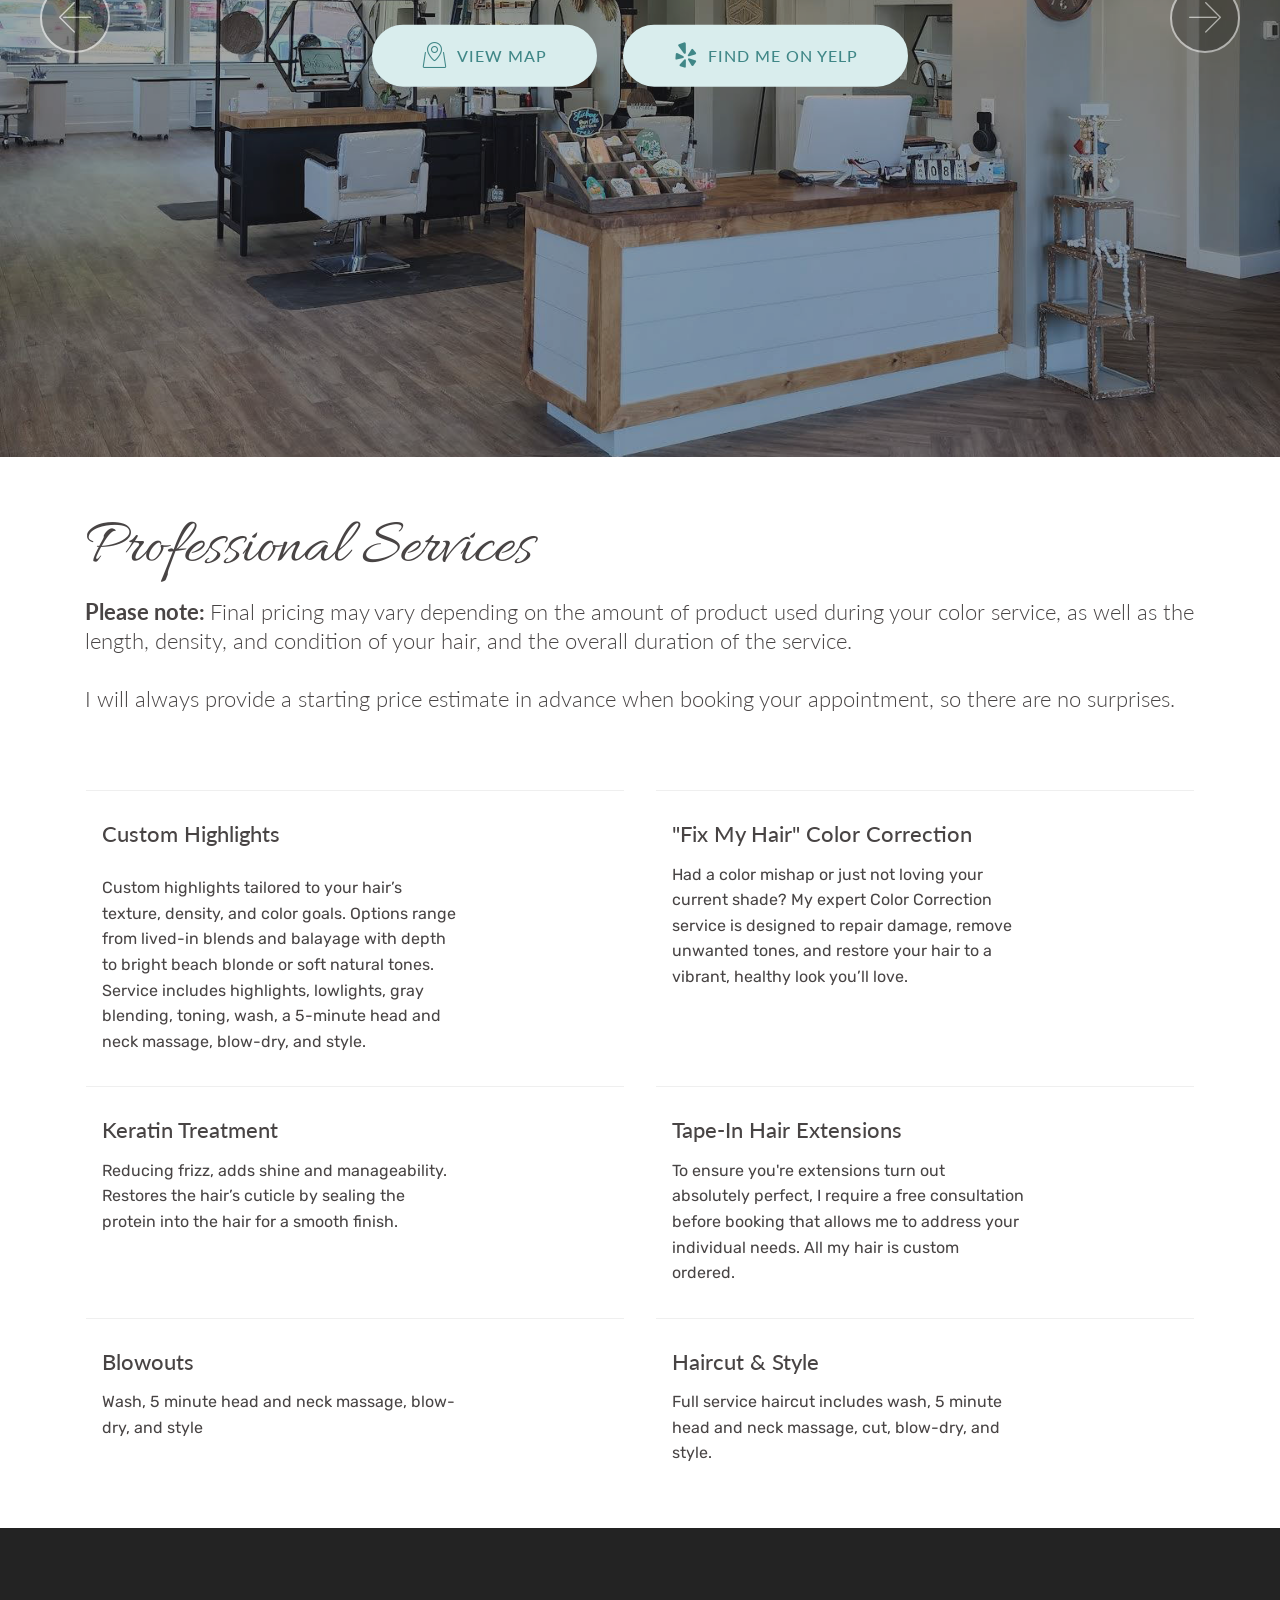
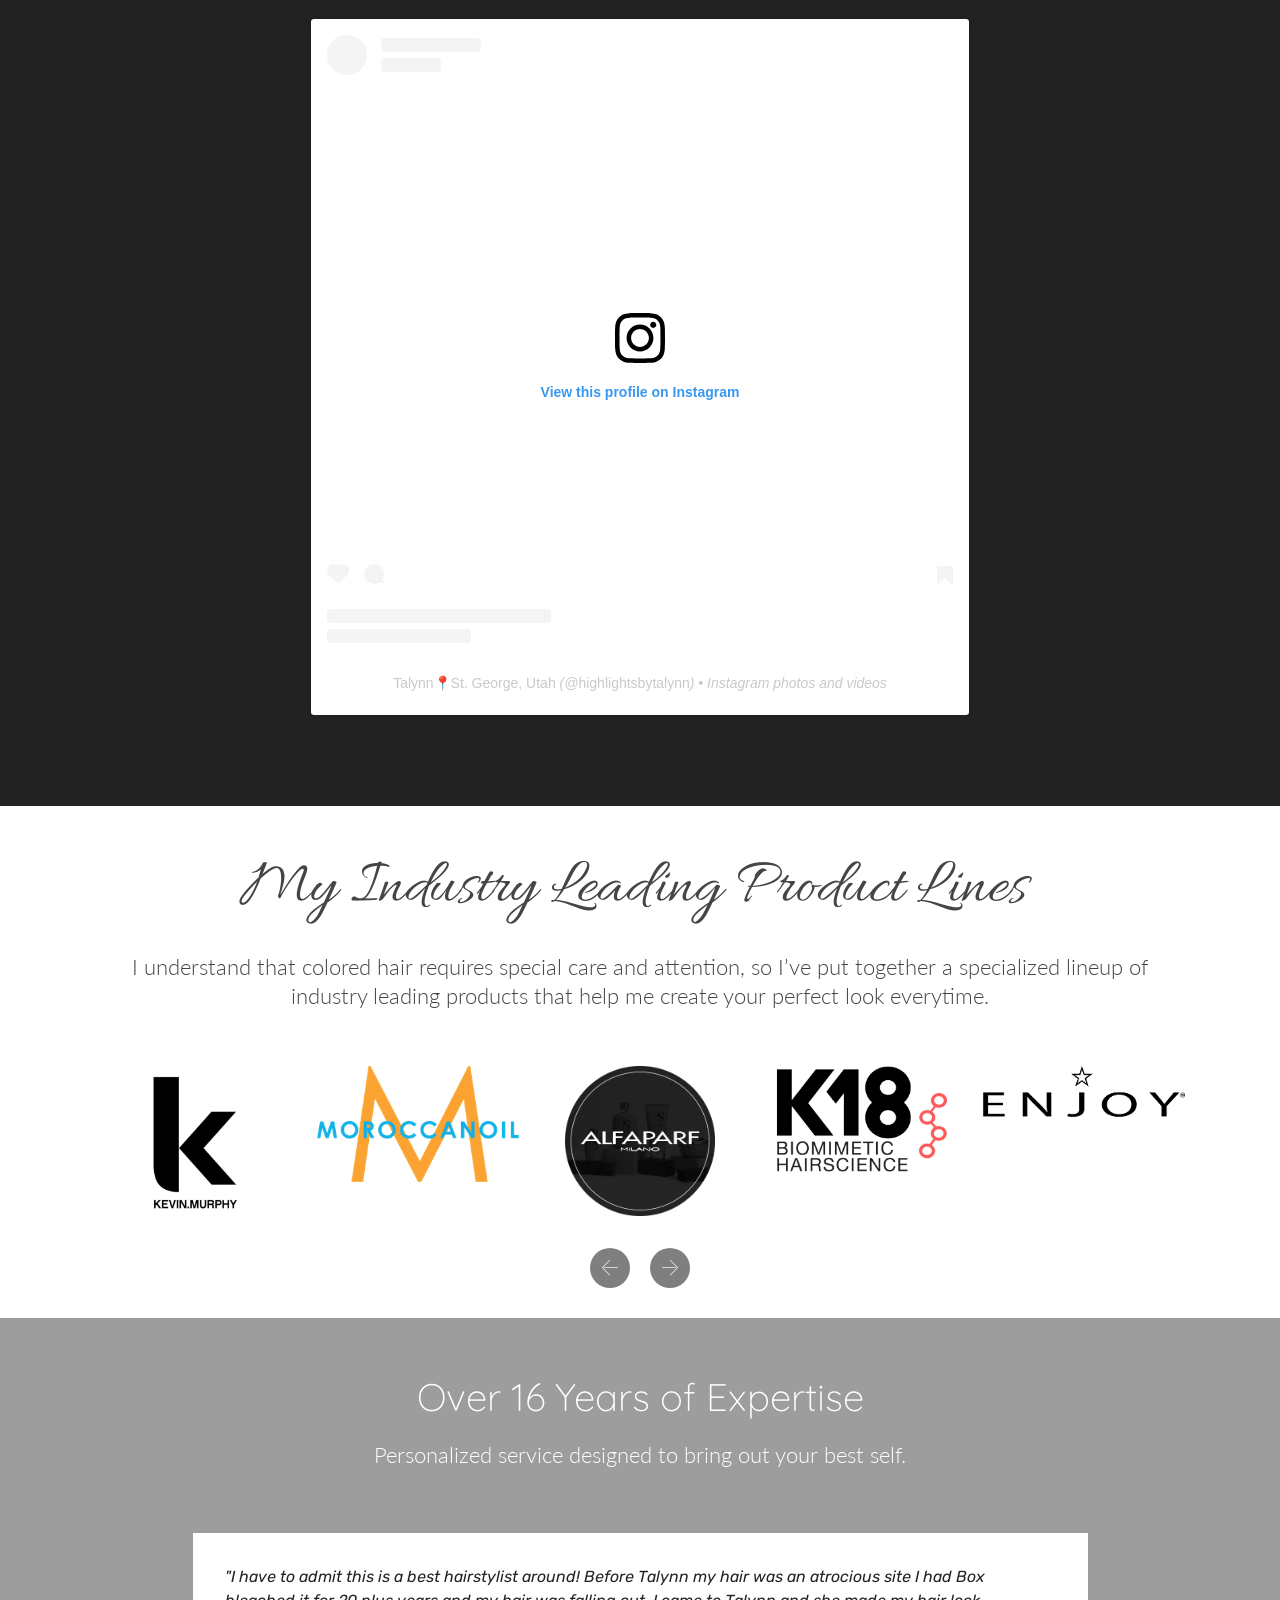
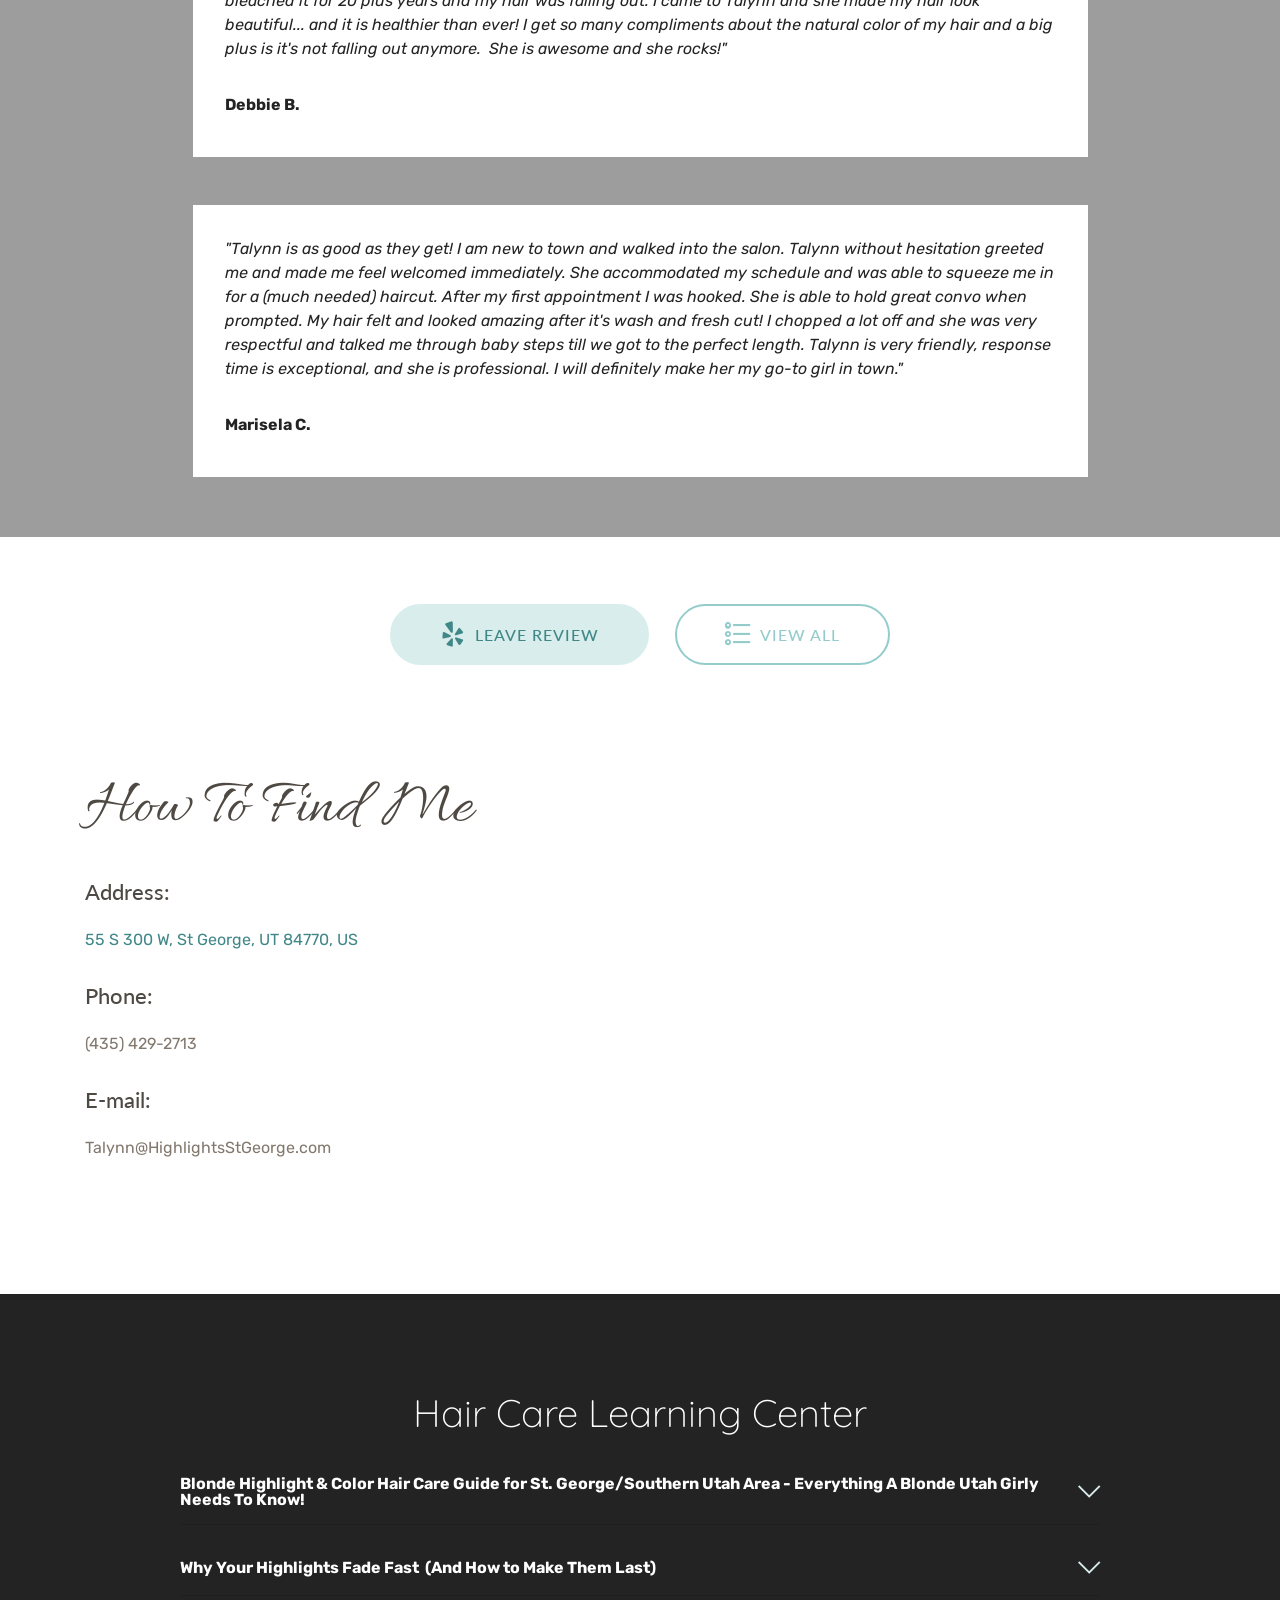
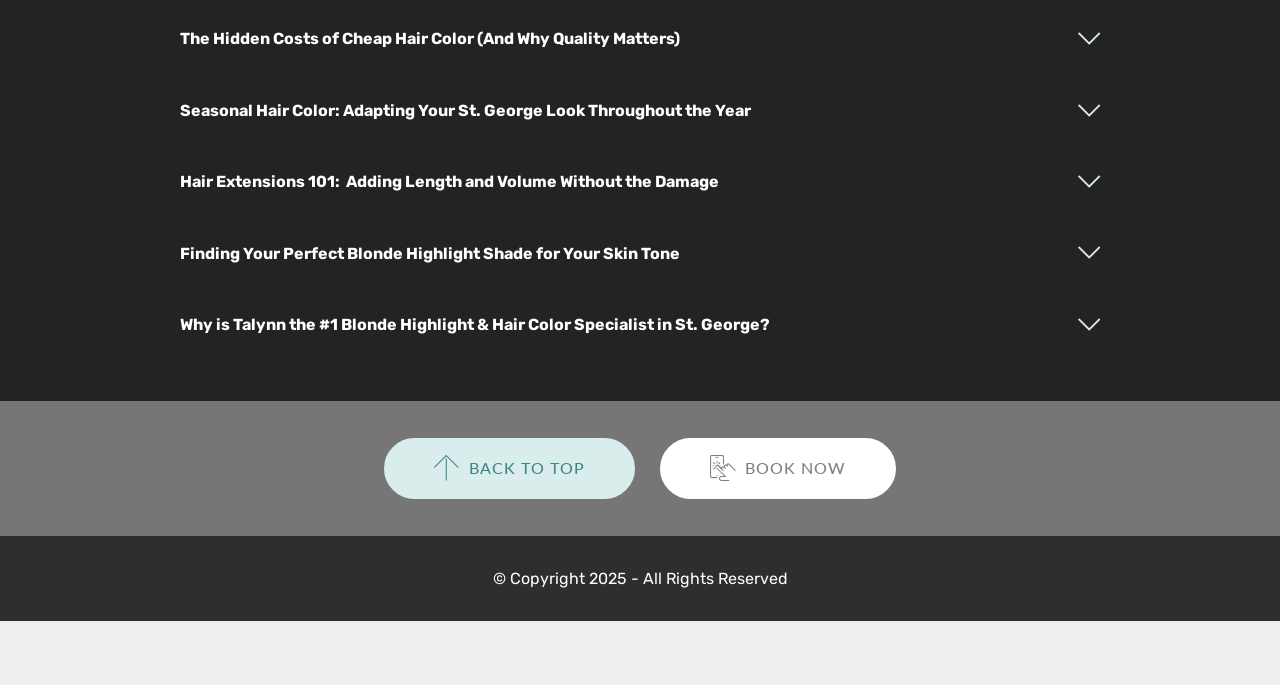
==== commit ea2ea21a: "Update fmt.Println message from 'Hello' to 'Goodbye'" ====
--- a/index.html
+++ b/index.html
@@ -510,7 +510,7 @@
                             </div>
                             <div id="collapse1_11" class="panel-collapse noScroll collapse" role="tabpanel" aria-labelledby="headingOne">
                                 <div class="panel-body">
-                                    <p class="mbr-fonts-style panel-text display-7"></p><h3><span style="font-size: 1.5rem; background-color: transparent; color: white;">Table of Contents</span></h3><div class="table-of-contents"><ol><br>    <li><strong>Why Southern Utah is Different for Blondes</strong></li>    <li><strong>The Science Behind Desert Hair Damage</strong></li>    <li><strong>Understanding St. George's Water Quality Impact</strong></li>    <li><strong>UV Protection That Actually Works</strong></li>    <li><strong>Heat Styling in 115°F Weather</strong></li>    <li><strong>Product Selection for Desert Living</strong></li>    <li><strong>The Complete Blonde Hair Washing Routine</strong></li>    <li><strong>Purple Shampoo Secrets for Desert Blondes</strong></li>    <li><strong>Deep Conditioning Protocols That Work</strong></li>    <li><strong>Protein vs Moisture: Getting the Balance Right</strong></li>    <li><strong>Seasonal Hair Care Calendar</strong></li>    <li><strong>Sleep Protection for Blonde Hair</strong></li>    <li><strong>Swimming and Chlorine Damage Prevention</strong></li>    <li><strong>Hard Water Solutions and Filtration Systems</strong></li>    <li><strong>Emergency Damage Control Protocols</strong></li>    <li><strong>Professional vs DIY Maintenance</strong></li>    <li><strong>Color-Safe Styling Product Recommendations</strong></li>    <li><strong>Root Touch-Up Strategies Between Appointments</strong></li>    <li><strong>Blonde Hair and Makeup Coordination</strong></li>    <li><strong>Travel Hair Care for Desert Dwellers</strong></li>    <li><strong>Nutrition and Supplements for Hair Health</strong></li>    <li><strong>Age-Related Blonde Hair Changes</strong></li>    <li><strong>Extension Care in Desert Climates</strong></li>    <li><strong>Common Blonde Hair Myths Debunked</strong></li>    <li><strong>Long-term Hair Health Investment Strategy</strong></li></ol></div><p>Living in St. George means dealing with some of the most challenging hair conditions in the country. After 15 years behind the chair here, I've seen what our desert climate does to blonde hair - and more importantly, I've figured out how to fight back.</p><p>Let me be straight with you: maintaining gorgeous <strong>blonde highlights</strong> in <strong>Southern Utah</strong> isn't like anywhere else. The combination of extreme UV exposure, bone-dry air, and mineral-heavy water creates a perfect storm for hair damage. But here's the thing - with the right approach, your blonde can actually thrive here.</p><h4>Why Southern Utah is Different for Blondes</h4><br><h5>Th Numbers Don't Lie</h5><p><strong>St. George</strong> gets over 300 sunny days per year with UV index readings regularly hitting 11+ during summer months. Compare that to Seattle's average UV index of 3-4, and you start understanding why your blonde fades faster here than anywhere else you've lived.</p><p>Our elevation sits at 2,880 feet, which means we're literally closer to the sun. For every 1,000 feet of elevation, UV exposure increases by about 10-12%. That's significant exposure your hair is dealing with daily.</p><p>The annual precipitation here averages just 8.3 inches compared to the national average of 38 inches. This extreme dryness affects everything from your skin to your furniture - and especially your hair.</p><h5>Humidity Levels That Shock Your Hair</h5><p><strong>Southern Utah's</strong> humidity averages 20-30% year-round, dropping as low as 8% during winter months. Your hair's natural moisture content should be around 10-13% for optimal health. When environmental humidity drops below your hair's moisture needs, it literally pulls water from your strands.</p><p>I've watched clients move here from humid climates and within 6 weeks, their previously healthy <strong>blonde highlights</strong> turn brassy, brittle, and start breaking. It's not their fault - their hair care routine just wasn't designed for desert living.</p><h5>Wind Damage Factor</h5><p><strong>St. George's</strong> consistent wind patterns, especially during spring months, create additional mechanical damage. Wind speeds averaging 10-15 mph with gusts up to 40 mph cause constant friction against your hair cuticles. This is why your hair feels rougher after a day outdoors, even without direct sun exposure.</p><h4>The Science Behind Desert Hair Damage</h4><br><h5>How UV Actually Destroys Blonde Hair</h5><p>UV radiation breaks down the protein structure in your hair shaft through a process called photo-oxidation. <strong>Blonde hair</strong>, especially lightened hair, has already had its natural protective melanin removed or reduced. This makes it incredibly vulnerable to UV damage.</p><p>Research from the International Journal of Trichology shows that UV exposure can degrade hair protein by up to 25% with prolonged exposure. In <strong>St. George</strong>, "prolonged exposure" happens during your 10-minute walk from the car to the grocery store.</p><p>UVA rays penetrate deeper into the hair shaft, breaking down the cortical proteins that give your hair its strength and elasticity. UVB rays primarily affect the cuticle layer, causing it to lift and become rough. Both types of damage happen simultaneously here.</p><h5>The Cuticle Lifting Problem</h5><p>Our dry air causes the hair cuticle to lift and stay lifted. Think of your hair cuticle like roof shingles - when they're flat, they protect what's underneath. When they lift up (which happens in low humidity), moisture escapes and damage gets in.</p><p>Lifted cuticles also scatter light differently, which is why your gorgeous salon blonde can look dull and lifeless after just a few days in our climate. The light isn't reflecting off smooth cuticles anymore - it's bouncing around rough, lifted ones.</p><h5>Thermal Shock and Hair Elasticity</h5><p>The extreme temperature fluctuations between air-conditioned interiors (often 68-72°F) and outdoor heat (100-115°F in summer) cause your hair to expand and contract repeatedly. This thermal shock reduces hair elasticity by up to 40% over time, leading to breakage and split ends.</p><h4>Understanding St. George's Water Quality Impact</h4><br><h5>Mineral Content Reality Check</h5><p><strong>St. George's</strong> water contains high levels of calcium, magnesium, and iron. The total dissolved solids (TDS) in our water typically measure between 400-600 parts per million. For comparison, soft water areas like Portland measure around 50-100 ppm.</p><p>These minerals don't just wash out. They build up on your hair shaft, creating a barrier that:</p><ul>    <li>Blocks moisture from entering</li>    <li>Makes color look muddy and dull</li>    <li>Prevents styling products from working effectively</li>    <li>Causes color to fade unevenly</li></ul><p>Additionally, Iron in our water is particularly problematic for blondes. Iron oxidizes when exposed to air and heat (hello, blow dryer), creating rust-colored deposits on your hair. This is why some of my clients notice their blonde getting an orange or brassy tint even when using purple shampoo religiously.</p><p>I've tested this extensively - clients who install whole-house water softeners see a 40% improvement in color longevity compared to those using untreated water.</p><h5>Chlorine and Treatment Chemical Effects</h5><br><p><strong>St. George</strong> water treatment facilities use chlorine levels averaging 1.5-2.0 ppm to ensure safety. While safe for drinking, chlorine strips natural oils from your hair and can react with blonde color molecules, causing unwanted green or yellow tints.</p><p>The pH of our treated water ranges from 7.8-8.2, which is more alkaline than ideal for hair (hair prefers slightly acidic conditions around 4.5-5.5 pH). This alkaline environment keeps cuticles raised and makes color fade faster.</p><h4>UV Protection That Actually Works</h4><br><h5>SPF for Hair is Real</h5><p>Most people don't realize hair needs sun protection just like skin. UV protective hair products contain ingredients like avobenzone, octinoxate, or zinc oxide that create a physical barrier on the hair shaft.</p><p>Studies show that hair with SPF protection retains 75% more color vibrancy after 30 days of sun exposure compared to unprotected hair.</p><h5>My Go-To Protection Protocol:</h5><p><strong>Daily Defense:</strong> Apply a UV-protective leave-in treatment every morning. I recommend products with at least SPF 15 for hair. </p><p><strong>Kevin Murphy Anti.Gravity.Spray</strong> has become my holy grail for clients - it provides UV protection while adding volume.</p><p><strong>Outdoor Activities:</strong> For hiking, pool days, or extended outdoor time, apply a dedicated UV hair sunscreen.</p><p><strong style="font-size: 1rem; background-color: transparent;">Moroccan Oil's UV Protection Spray</strong><span style="font-size: 1rem; background-color: transparent;"> creates an invisible shield that actually works.</span></p><p><strong>Physical Protection:</strong> Wide-brimmed hats aren't just fashion - they're functional. A 4-inch brim blocks up to 70% of UV rays from reaching your hair.</p><h5>Reapplication Strategy</h5><p>Just like skin sunscreen, hair protection needs reapplication. For all-day outdoor activities, reapply UV hair products every 2-3 hours. Keep a travel-size UV spray in your purse for touch-ups.</p><h5>Indoor UV Considerations</h5><p>Don't forget about UV exposure through car windows and office windows. UVA rays penetrate glass, so even your daily commute is exposing your hair to damage. Use leave-in UV protection products daily, not just for outdoor activities.</p><h4>Heat Styling in 115°F Weather</h4><br><h5>The Temperature Double Whammy</h5><p>When it's 115°F outside and you're using a 400°F flat iron, you're subjecting your hair to extreme temperature fluctuations that cause the hair shaft to expand and contract rapidly. This leads to micro-fractures in the cuticle.</p><h5>Smart Styling Strategies:</h5><p><strong>Lower Your Tools:</strong> In summer, drop your heat styling temperature by 25-50 degrees. Your hair is already stressed from environmental heat - don't add insult to injury.</p><p><strong>Timing Matters:</strong> Style your hair during the coolest part of the day when possible. Early morning styling means your hair has all day to recover before facing peak UV hours.</p><p><strong>Heat Protectant is Non-Negotiable:</strong> Use a heat protectant that specifically mentions protection up to your styling temperature. <strong>K18 Biomimetic Hairscience Leave-in Molecular Repair Hair Mask</strong> works at the molecular level to prevent heat damage.</p><h5>Tool Selection for Desert Living</h5><p>Ceramic and tourmaline tools distribute heat more evenly than metal tools, reducing hot spots that can cause severe damage to already-stressed desert hair. Ionic technology helps seal cuticles faster, reducing overall heat exposure time.</p><h5>Air-Drying Alternatives</h5><p>In summer, consider air-drying techniques that work with our dry climate. Scrunching with mousse or sea salt spray can create beautiful texture without heat damage. The low humidity actually helps styles set faster naturally.</p><h4>Product Selection for Desert Living</h4><br><h5>Moisture-Rich Formulations</h5><p>Your product routine needs to be heavier and more intensive than what you'd use in humid climates. Look for products with:</p><ul>    <li><strong>Hyaluronic acid:</strong> Holds 1,000 times its weight in water</li>    <li><strong>Ceramides:</strong> Repair and seal the cuticle</li>    <li><strong>Natural oils:</strong> Argan, jojoba, and coconut oil provide lasting moisture</li></ul><h5>Humectant vs Emollient Balance</h5><p>In our dry climate, traditional humectants like glycerin can actually pull moisture from your hair when there's no environmental moisture to draw from. Focus on emollients (oils and butters) that create a protective barrier rather than trying to pull moisture from dry air.</p><h5>Professional Product Lines That Work</h5><p>After testing hundreds of products with my clients, these brands consistently perform best in our climate:</p><ul>    <li><strong>Alfaparf:</strong> Their Semi Di Lino line is specifically formulated for damaged, color-treated hair</li>    <li><strong>Kevin Murphy:</strong> Australian-made products designed for harsh sun and dry conditions</li>    <li><strong>Moroccan Oil:</strong> Heavy oils that penetrate deeply and provide lasting protection</li>    <li><strong>K18:</strong> Molecular repair technology that works in extreme conditions</li></ul><h4>The Complete Blonde Hair Washing Routine</h4><br><h5>Frequency Guidelines</h5><p>Desert living actually allows you to wash less frequently than humid climates. Your scalp produces less oil in dry conditions, and over-washing strips essential moisture. Aim for 2-3 times per week maximum.</p><h5>Pre-Wash Protection</h5><p>Before shampooing, apply a protective oil treatment to mid-lengths and ends. This prevents the harsh minerals in our water from penetrating deeply during the cleansing process.</p><h5>Temperature Control</h5><p>Use lukewarm water, never hot. Hot water opens cuticles too much and allows more mineral deposits to penetrate. Cool water for final rinsing helps seal cuticles and lock in moisture.</p><h5>Double Cleansing Method</h5><p><strong>First wash:</strong> Clarifying shampoo to remove mineral buildup (once weekly)<br><strong>Second wash:</strong> Moisturizing shampoo for gentle cleansing</p><h5>The Rinse Technique</h5><p>Rinse thoroughly - and I mean thoroughly. Our mineral-heavy water needs extra rinsing time to prevent residue buildup. Spend twice as long rinsing as you do washing.</p><br><h4>Purple Shampoo Secrets for Desert Blondes</h4><br><h5>Why Purple Shampoo Works Differently Here</h5><br><p>Our alkaline water actually makes purple shampoo less effective because it keeps cuticles raised, preventing proper pigment deposit. You need stronger formulations and different application techniques.</p><h5>Application Strategy for Hard Water</h5><ul>    <li>Use purple shampoo on dry hair first, then add water gradually</li>    <li>Leave on for 3-5 minutes instead of the typical 1-2 minutes</li>    <li>Follow with an acidic rinse (diluted apple cider vinegar) to close cuticles</li></ul><p><strong>NOTE:</strong> In humid climates, once weekly purple shampoo might suffice. Here, you may need it 2-3 times per week due to faster brassiness from UV exposure and mineral buildup.</p><h5>Purple Shampoo Alternatives</h5><p>Purple conditioners work better than shampoos for extremely dry desert hair. They provide toning benefits while adding moisture instead of stripping it away.</p><h4>Deep Conditioning Protocols That Work</h4><br><h5>Weekly Deep Conditioning Protocol</h5><p>I tell all my <strong>blonde clients</strong> to deep condition weekly, minimum. In humid climates, you might get away with monthly treatments. Here, your hair is constantly losing moisture and needs regular intensive care.</p><h5>Treatment Rotation System</h5><p><strong>Week 1:</strong> Protein treatment (Olaplex No. 3 or K18)<br><strong>Week 2:</strong> Moisture treatment (deep conditioning mask)<br><strong>Week 3:</strong> Clarifying treatment (to remove buildup)<br><strong>Week 4:</strong> Combination protein/moisture treatment</p><h5>Application Techniques</h5><p>Apply treatments to soaking wet hair for better penetration in our dry climate. Cover with a shower cap and let body heat activate the treatment for 20-30 minutes.</p><h5>Professional vs At-Home Treatments</h5><p>At-home treatments can maintain your hair between salon visits, but professional treatments penetrate deeper using heat and steam. Schedule professional deep conditioning monthly during summer, every 6-8 weeks during milder months.</p><h4>Protein vs Moisture: Getting the Balance Right</h4><h4><br></h4><h5>Understanding the Balance</h5><p><strong>Blonde hair</strong> in the desert needs both protein and moisture, but the ratio changes based on damage level and environmental exposure. Too much protein makes hair brittle; too much moisture makes it mushy.</p><h5>Signs You Need More Protein:</h5><ul><br>    <li>Hair feels gummy when wet</li>    <li>Stretches excessively before breaking</li>    <li>Color fades quickly</li>    <li>Hair lacks body and bounce</li></ul><h5>Signs You Need More Moisture:</h5><ul><br>    <li>Hair feels rough and dry</li>    <li>Snaps easily without stretching</li>    <li>Looks dull and lifeless</li>    <li>Tangles easily</li></ul><h5>The Porosity Factor</h5><br><p>High porosity hair (common after lightening) absorbs products quickly but also loses moisture quickly. Low porosity hair resists product penetration but holds moisture longer once it gets in.</p><p>Test your porosity by dropping a clean strand of hair in water. High porosity hair sinks quickly; low porosity hair floats.</p><h4>Seasonal Hair Care Calendar</h4><br><h5>Spring (March-May)</h5><p>This is recovery season. Winter damage needs repair before summer's intensity hits.</p><p><strong>March-April:</strong></p><ul>    <li>Professional color refresh and toning</li>    <li>Clarifying treatments to remove winter buildup</li>    <li>Begin UV protection routine</li><li>Deep conditioning treatments weekly</li>    <li>Introduce lighter styling products</li>    <li>Trim winter damage</li></ul><p><strong>May:</strong></p><ul>    <li>Increase UV protection intensity</li>    <li>Switch to moisture-rich products</li>    <li>Professional glossing treatment</li></ul><h5>Summer (June-August)</h5><p>Full defense mode. This is when our climate is most brutal to <strong>blonde hair</strong>.</p><p><strong>June:</strong></p><ul>    <li>Daily UV protection becomes non-negotiable</li>    <li>Reduce heat styling frequency</li>    <li>Increase protein treatments</li></ul><p><strong>July:</strong></p><ul>    <li>Peak protection mode</li>    <li>Consider protective hairstyles for extended outdoor time</li>    <li>Professional treatments every 3-4 weeks</li></ul><p><strong>August:</strong></p><ul>    <li>Damage assessment and immediate repair</li>    <li>Intensive conditioning protocols</li>    <li>Prepare for fall color refresh</li></ul><h5>Fall (September-November)</h5><p>Repair and prepare. Fix summer damage and prep for winter dryness.</p><p><strong>September:</strong></p><ul>    <li>Major color correction if needed</li>    <li>Deep protein treatments</li>    <li>Evaluate and replace damaged products</li></ul><p><strong>October:</strong></p><ul>    <li>Transition to heavier moisturizing products</li>    <li>Professional cut to remove summer damage</li>    <li>Begin winter prep routine</li></ul><p><strong>November:</strong></p><ul>    <li>Deep conditioning intensive</li>    <li>Switch to indoor heating protection</li>    <li>Color refresh before holidays</li></ul><h5>Winter (December-February)</h5><p>Combat dryness. Indoor heating plus outdoor cold creates unique challenges.</p><p><strong>December:</strong></p><ul>    <li>Heavy oil treatments weekly</li>    <li>Minimize washing frequency</li>    <li>Use humidifiers indoors</li></ul><p><strong>January:</strong></p><ul>    <li>Intensive repair month</li>    <li>Professional treatments focus on moisture</li>    <li>Protective styling for outdoor activities</li></ul><p><strong>February:</strong></p><ul>    <li>Prepare for spring transition</li>    <li>Gradual product routine changes</li>    <li>Planning summer protection strategy</li></ul><h4>Sleep Protection for Blonde Hair</h4><h5><br></h5><h5>Silk vs Satin Pillowcases</h5><p>Silk pillowcases reduce friction by up to 43% compared to cotton, preventing breakage and tangles. In our dry climate, this reduction in mechanical damage is crucial for maintaining length and health.</p><h5>Protective Styling for Sleep</h5><p>Loose braids or silk scrunchies prevent tangling without creating tension. Never sleep with wet hair in desert climates - the low humidity will draw moisture out unevenly, creating dryness patterns.</p><h5>Overnight Treatment Options</h5><p>Apply light oil treatments to ends before bed. Argan oil or jojoba oil won't leave residue but will protect against moisture loss during sleep.</p><h5>Humidity Control in Bedrooms</h5><p>Use a humidifier in your bedroom during winter months. Aim for 40-50% humidity to prevent overnight moisture loss from your hair.</p><p><br></p><h4>Swimming and Chlorine Damage Prevention</h4><br><h5>Pre-Swimming Protection</h5><p>Saturate your hair with clean water before entering pools. Wet hair can't absorb as much chlorinated water. Apply a protective oil or leave-in conditioner as a barrier.</p><h5>Chlorine Removal Techniques</h5><p>Rinse immediately after swimming with fresh water. Use a clarifying shampoo specifically designed for chlorine removal. Vitamin C tablets dissolved in water can neutralize chlorine naturally.</p><h5>Pool Chemical Interactions</h5><p>Our local pools often have higher chemical concentrations due to intense UV breaking down chlorine faster. This means more frequent shocking and higher chemical loads that damage hair more severely.</p><h5>Post-Swimming Recovery</h5><p>Deep condition after every swimming session. Chlorine strips moisture and opens cuticles, making your hair vulnerable to further environmental damage.</p><p><br></p><h4>Hard Water Solutions and Filtration Systems</h4><br><h5>Whole-House vs Shower-Only Solutions</h5><p>Whole-house water softeners provide the best protection but represent a significant investment ($1,500-$3,000). Shower-only filters ($50-$200) offer substantial benefits for a fraction of the cost.</p><h5>Filter Types and Effectiveness</h5><p><strong>KDF (Kinetic Degradation Fluxion) filters:</strong> Remove chlorine and heavy metals, lasting 6-12 months<br><strong>Carbon filters:</strong> Remove chlorine and odors, need replacement every 3-6 months<br><strong>Vitamin C filters:</strong> Neutralize chlorine naturally, gentlest option for sensitive scalps</p><h5>DIY Water Treatment Options</h5><p>Apple cider vinegar rinses (1 tablespoon per cup of water) help remove mineral buildup and restore pH balance. Use weekly for maintenance, daily for severe buildup.</p><h5>Professional Water Analysis</h5><p>Get your water tested to understand specific mineral content. Different minerals require different treatment approaches - iron needs different solutions than calcium buildup.</p><h4>Emergency Damage Control Protocols</h4><br><h5>Immediate Damage Assessment</h5><p>When things go wrong, quick action saves your hair. Look for these emergency signs:</p><ul>    <li>Hair stretches more than 50% before breaking</li>    <li>Visible breakage during normal handling</li>    <li>Color that looks muddy or off-tone</li>    <li>Severe tangling that won't resolve with detangling</li></ul><h5>The First 48 Hours</h5><p><strong>Stop all processing:</strong> No heat, no chemicals, no mechanical damage<br><strong>Protein emergency treatment:</strong> Use Olaplex No. 3 or K18 immediately<br><strong>Gentle cleansing only:</strong> Sulfate-free shampoos exclusively<br><strong>Professional consultation:</strong> Call your stylist for emergency assessment</p><h5>Week One Recovery Protocol</h5><ul><br>    <li>Deep condition every other day</li>    <li>Trim obviously damaged ends immediately</li>    <li>Use leave-in treatments with ceramides and proteins</li>    <li>Sleep protection becomes critical</li>    <li>No heat styling whatsoever</li></ul><h5>Long-Term Repair Strategy (2-8 Weeks)</h5><br><p>Professional treatments become your lifeline. <strong>Olaplex</strong>, <strong>K18</strong>, or Brazilian Bond Builder treatments can rebuild damaged hair structure over time. Expect 6-8 weeks of intensive care for severe damage.</p><h5>When to Cut Your Losses</h5><p>Sometimes damage is too severe to repair. If hair breaks with minimal tension or won't hold moisture despite treatment, cutting off damaged sections is often the healthiest choice.</p><p><br></p><h4>Professional vs DIY Maintenance</h4><br><h5>What You Can Safely Handle at Home</h5><ul><br>    <li>Daily UV protection and styling</li>    <li>Weekly deep conditioning treatments</li>    <li>Monthly clarifying treatments</li>    <li>Basic toning with purple shampoo</li>    <li>Split end trimming (small amounts)</li></ul><h5>What Requires Professional Expertise</h5><ul><br>    <li>Color corrections and major changes</li>    <li>Chemical damage repair</li>    <li>Lightening and bleaching</li>    <li>Major cuts and shape changes</li>    <li>Advanced protein treatments</li></ul><h5>WARNING: The Cost of DIY Disasters</h5><p>I've seen $200 DIY attempts turn into $800 professional corrections. Box dyes and home bleaching kits don't account for our water quality, UV damage, or climate conditions. What works in other places often fails spectacularly here.</p><h5>Building Your Professional Team</h5><p>Find a colorist who understands desert living. Ask about their experience with hard water, UV damage, and climate-related hair issues. Your stylist should be able to explain how our local conditions affect your specific hair type.</p><h4>Color-Safe Styling Product Recommendations</h4><br><h5>Leave-In Treatments</h5><br><p><strong>Kevin Murphy Young.Again.Masque:</strong> Contains antioxidants that fight UV damage while providing moisture<br><br><strong>Moroccan Oil Treatment:</strong> Penetrates deeply without weighing hair down<br><br><strong>Olaplex No. 6:</strong> Bonds broken hair while providing heat protection</p><br><h5>Styling Products That Protect</h5><br><p><strong>Bumble and Bumble Hairdresser's Invisible Oil:</strong> Provides moisture and UV protection<br><br><strong>Living Proof Perfect Hair Day Heat Styling Spray:</strong> Protects up to 450°F while fighting humidity<br><br><strong>DevaCurl SuperCream:</strong> Defines texture while providing moisture barrier</p><br><h5>Volumizing Options for Fine Blonde Hair</h5><br><p><strong>Kevin Murphy Anti.Gravity.Spray:</strong> Builds volume while protecting from UV<br><br><strong>Bumble and Bumble Thickening Spray:</strong> Adds body without weighing down delicate blonde hair<br><br><strong>Living Proof Full Thickening Cream:</strong> Creates fullness while providing environmental protection</p><br><br><h4>Root Touch-Up Strategies Between Appointments</h4><br><h5>Temporary Solutions</h5><p>Root touch-up sprays and powders can extend time between appointments, but choose carefully. Look for products that won't interfere with professional color processing.</p><br><h5>Strategic Styling</h5><p>Center parts show roots more than side parts. Textured styles hide regrowth better than sleek looks. Braids and updos camouflage roots while protecting lengths from environmental damage.</p><br><br><h5>Timing Professional Appointments</h5><p>In <strong>St. George's</strong> climate, blonde maintenance typically needs scheduling every 6-8 weeks instead of the standard 8-12 weeks in milder climates. Plan appointments around major events and seasonal changes.</p><br><h5>Home Maintenance Between Visits</h5><p>Focus on hair health rather than color changes between professional appointments. Healthy hair holds color longer and processes more predictably.</p><br><h4>Blonde Hair and Makeup Coordination</h4><br><h5>Color Theory for Desert Blondes</h5><p>Our intense sunlight affects how colors appear on your skin. Cool-toned blondes might find their undertones shift warmer in bright desert sun, requiring makeup adjustments.</p><br><h5>Seasonal Color Adjustments</h5><p>Winter blonde can be cooler and ashier when UV exposure is minimal. Summer blonde often needs warmer undertones to complement sun-kissed skin.</p><br><br><h5>Makeup Considerations</h5><p><strong>Blonde hair</strong> shows makeup mistakes more readily than darker colors. Harsh contours and heavy application look unnatural with light hair colors. Focus on enhancing natural features rather than dramatic changes.</p><br><h5>Eyebrow Coordination</h5><p>Bleached or lightened eyebrows need more frequent touch-ups in our climate. UV exposure fades brow color faster, and the dry air affects how brow products adhere and last.</p><br><h4>Travel Hair Care for Desert Dwellers</h4><br><h5>Preparing for Different Climates</h5><p>When traveling from our dry climate to humid areas, your hair will react dramatically. Pack products for the destination climate, not just your home routine.</p><h5>Flight Considerations</h5><p>Airplane cabin humidity drops as low as 2%, making flights particularly damaging for already-dry desert hair. Use leave-in treatments before flying and avoid washing hair immediately before travel.</p><h5>Product Travel Sizes</h5><p>Invest in travel sizes of your essential products rather than relying on hotel amenities. Your hair is adapted to specific product formulations that work with our water and climate.</p><h5>International Travel Challenges</h5><p>Different countries have varying water quality and available products. Research your destination's water quality and pack accordingly. European water is often softer; Asian countries may have different chemical treatments.</p><br><h4>Nutrition and Supplements for Hair Health</h4><br><br><h5>Desert-Specific Nutritional Needs</h5><p>Living in extreme heat and low humidity increases your body's need for certain nutrients that directly affect hair health.</p><h5>Hydration Beyond Water</h5><p>Electrolyte balance becomes crucial in desert climates. Proper sodium, potassium, and magnesium levels affect how your body retains moisture - including in your hair follicles.</p><h5>Key Supplements for Desert Blondes:</h5><br><p><strong>Biotin (5,000-10,000 mcg daily):</strong> Supports hair structure and growth<br><strong>Collagen peptides:</strong> Provide amino acids for hair protein synthesis<br><strong>Omega-3 fatty acids:</strong> Reduce inflammation and support scalp health<br><strong>Vitamin D:</strong> Often deficient despite sun exposure due to sun protection measures</p><br><h5>Foods That Support Hair Health</h5><br><p><strong>Protein sources:</strong> Essential for hair structure - aim for 25-30% of daily calories<br><strong>Antioxidant-rich foods:</strong> Combat environmental damage from inside out<br><strong>Healthy fats:</strong> Avocados, nuts, and olive oil support moisture retention</p><br><h5>Timing Nutritional Support</h5><br><p>Hair growth cycles mean nutritional changes take 3-6 months to show visible results. Start supplementation before problems become visible for best results.</p><h4>Age-Related Blonde Hair Changes</h4><br><h5>Hormonal Impacts on Blonde Hair</h5><p>Hormonal changes affect how hair processes color and retains moisture. Perimenopause and menopause can change hair texture, making previous color formulations less effective.</p><br><h5>Texture Changes Over Time</h5><p>Hair naturally becomes more porous and fragile with age. <strong>Blonde hair</strong> maintenance routines need adjustment every 5-10 years to accommodate these changes.</p><br><h5>Scalp Health Considerations</h5><p>Desert living affects scalp health differently as we age. Reduced oil production means less natural protection against environmental damage.</p><br><h5>Color Adjustments for Mature Blonde Hair</h5><p>Softer, more natural blonde tones often complement aging skin better than harsh platinum shades. Dimensional color with varied tones appears more natural and forgiving.</p><br><h4>Extension Care in Desert Climates</h4><br><h5>Extension Selection for Desert Living</h5><p>Human hair extensions handle our climate better than synthetic options, but even human hair needs special care in extreme conditions.</p><br><h5>Maintenance Schedules</h5><p>Extensions need more frequent conditioning and professional maintenance in desert climates. Schedule professional extension maintenance every 4-6 weeks instead of the standard 6-8 weeks.</p><br><h5>Color Matching Challenges</h5><p>Your natural hair color may shift throughout the year due to UV exposure while extensions remain static. This creates matching challenges that need professional addressing.</p><br><h5>Removal and Replacement Timing</h5><p>Heat and dry conditions can affect adhesives and bonding methods. Some extension types may need more frequent replacement in extreme climates.</p><br><h4>Common Blonde Hair Myths Debunked</h4><br><h5>Myth: Blonde Hair Can't Be Healthy</h5><br><p><strong>Truth:</strong> Proper care and professional maintenance can keep <strong>blonde hair</strong> healthy and strong, even in challenging climates.</p><br><h5>Myth: Purple Shampoo Alone Prevents Brassiness</h5><br><p><strong>Truth:</strong> Purple shampoo addresses tone but doesn't prevent UV damage or mineral buildup that cause brassiness in the first place.</p><br><h5>Myth: Natural Methods Are Always Gentler</h5><br><p><strong>Truth:</strong> Some natural ingredients can be harsh on chemically processed hair. Lemon juice and baking soda, for example, can cause significant damage to blonde hair.</p><br><h5>Myth: Expensive Products Are Always Better</h5><br><p><strong>Truth:</strong> Product effectiveness depends on formulation match to your specific hair needs and environmental conditions, not price point.</p><br><h5>Myth: Heat Damage Is Permanent</h5><br><p><strong>Truth:</strong> While severe heat damage can't be completely reversed, proper protein treatments and care can significantly improve hair health and appearance.</p><br><h4>Long-term Hair Health Investment Strategy</h4><br><h5>The 5-Year Blonde Plan</h5><p>Think of your <strong>blonde hair</strong> as a long-term investment requiring consistent care and professional maintenance. Short-term savings on products or services often lead to expensive corrections later.</p><br><h5>Budget Planning for Blonde Maintenance</h5><br><p><strong>Professional maintenance:</strong> $200-400 every 6-8 weeks<br><br><strong>Quality products:</strong> $100-150 monthly<br><br><strong>Water filtration:</strong> $200-3,000 one-time investment<br><br><strong>Professional treatments:</strong> $150-300 monthly</p><br><h5>Tracking Hair Health Progress</h5><br><p>Keep photo records of your hair's condition over time. This helps you and your stylist identify what's working and what needs adjustment in your routine.</p><br><h5>When to Reassess Your Routine</h5><br><p>Major life changes, moves, or seasonal shifts may require routine adjustments. Annual consultation with your stylist can help optimize your hair care strategy.</p><br><h5>Building Your Blonde Hair Legacy</h5><br><p>With proper care and understanding of our unique climate challenges, your <strong>blonde hair</strong> can be your signature look for decades. The key is education, consistency, and professional partnership.</p><p>The desert doesn't have to be your blonde's enemy. With the right knowledge, products, and professional support, <strong>Southern Utah</strong> can be the backdrop for your most gorgeous blonde hair ever. Remember, every blonde journey is unique, and what works for your friend might not work for you. That's why building a relationship with a skilled colorist who understands desert living is so important.</p><p>Your hair is an investment in yourself, and like any worthwhile investment, it requires time, attention, and sometimes professional guidance. But when you're getting compliments on your gorgeous blonde at Snow Canyon State Park or downtown <strong>St. George</strong>, you'll know every bit of effort was worth it.&nbsp; ❤️ Talynn</p><script type="application/ld+json"><br>{<br>    "@context": "https://schema.org",<br>    "@type": "FAQPage",<br>    "mainEntity": [<br>        {<br>            "@type": "Question",<br>            "name": "Why does blonde hair fade faster in St. George, Utah?",<br>            "acceptedAnswer": {<br>                "@type": "Answer",<br>                "text": "St. George gets over 300 sunny days per year with UV index readings regularly hitting 11+ during summer months. The elevation of 2,880 feet means 10-12% more UV exposure than sea level. Combined with 8-30% humidity levels and mineral-heavy water, blonde hair faces extreme environmental stress that causes rapid fading and damage."<br>            }<br>        },<br>        {<br>            "@type": "Question",<br>            "name": "How often should I wash my blonde hair in the desert climate?",<br>            "acceptedAnswer": {<br>                "@type": "Answer",<br>                "text": "Desert living allows you to wash less frequently than humid climates. Your scalp produces less oil in dry conditions. Aim for 2-3 times per week maximum to prevent stripping essential moisture from already-stressed hair."<br>            }<br>        },<br>        {<br>            "@type": "Question",<br>            "name": "What products work best for blonde hair in Southern Utah?",<br>            "acceptedAnswer": {<br>                "@type": "Answer",<br>                "text": "Focus on moisture-rich formulations with hyaluronic acid, ceramides, and natural oils. Professional brands like Alfaparf, Kevin Murphy, Moroccan Oil, and K18 consistently perform best in our climate. Avoid traditional humectants that can pull moisture from hair in dry conditions."<br>            }<br>        },<br>        {<br>            "@type": "Question",<br>            "name": "How does hard water affect blonde hair in St. George?",<br>            "acceptedAnswer": {<br>                "@type": "Answer",<br>                "text": "St. George water contains 400-600 ppm of dissolved minerals compared to 50-100 ppm in soft water areas. These minerals build up on hair, blocking moisture, making color look dull, and causing uneven fading. Clients with water softeners see 40% better color longevity."<br>            }<br>        },<br>        {<br>            "@type": "Question",<br>            "name": "What's the best UV protection for blonde hair?",<br>            "acceptedAnswer": {<br>                "@type": "Answer",<br>                "text": "Use daily leave-in treatments with at least SPF 15, reapply UV sprays every 2-3 hours during outdoor activities, and wear wide-brimmed hats. Hair with SPF protection retains 75% more color vibrancy after 30 days compared to unprotected hair."<br>            }<br>        },<br>        {<br>            "@type": "Question",<br>            "name": "How often should blonde hair be professionally maintained in desert climates?",<br>            "acceptedAnswer": {<br>                "@type": "Answer",<br>                "text": "In St. George's climate, blonde maintenance needs scheduling every 6-8 weeks instead of the standard 8-12 weeks in milder climates. Professional deep conditioning should be monthly during summer, every 6-8 weeks during milder months."<br>            }<br>        }<br>    ]<br>}<br></script><p></p>
+                                    <p class="mbr-fonts-style panel-text display-7"></p><h3><span style="font-size: 1.5rem; background-color: transparent; color: white;">Table of Contents</span></h3><div class="table-of-contents"><ol><br>    <li><strong>Why Southern Utah is Different for Blondes</strong></li>    <li><strong>The Science Behind Desert Hair Damage</strong></li>    <li><strong>Understanding St. George's Water Quality Impact</strong></li>    <li><strong>UV Protection That Actually Works</strong></li>    <li><strong>Heat Styling in 115°F Weather</strong></li>    <li><strong>Product Selection for Desert Living</strong></li>    <li><strong>The Complete Blonde Hair Washing Routine</strong></li>    <li><strong>Purple Shampoo Secrets for Desert Blondes</strong></li>    <li><strong>Deep Conditioning Protocols That Work</strong></li>    <li><strong>Protein vs Moisture: Getting the Balance Right</strong></li>    <li><strong>Seasonal Hair Care Calendar</strong></li>    <li><strong>Sleep Protection for Blonde Hair</strong></li>    <li><strong>Swimming and Chlorine Damage Prevention</strong></li>    <li><strong>Hard Water Solutions and Filtration Systems</strong></li>    <li><strong>Emergency Damage Control Protocols</strong></li>    <li><strong>Professional vs DIY Maintenance</strong></li>    <li><strong>Color-Safe Styling Product Recommendations</strong></li>    <li><strong>Root Touch-Up Strategies Between Appointments</strong></li>    <li><strong>Blonde Hair and Makeup Coordination</strong></li>    <li><strong>Travel Hair Care for Desert Dwellers</strong></li>    <li><strong>Nutrition and Supplements for Hair Health</strong></li>    <li><strong>Age-Related Blonde Hair Changes</strong></li>    <li><strong>Extension Care in Desert Climates</strong></li>    <li><strong>Common Blonde Hair Myths Debunked</strong></li>    <li><strong>Long-term Hair Health Investment Strategy</strong></li></ol></div><p>Living in St. George means dealing with some of the most challenging hair conditions in the country. After 16 years behind the chair here, I've seen what our desert climate does to blonde hair - and more importantly, I've figured out how to fight back.</p><p>Let me be straight with you: maintaining gorgeous <strong>blonde highlights</strong> in <strong>Southern Utah</strong> isn't like anywhere else. The combination of extreme UV exposure, bone-dry air, and mineral-heavy water creates a perfect storm for hair damage. But here's the thing - with the right approach, your blonde can actually thrive here.</p><h4>Why Southern Utah is Different for Blondes</h4><br><h5>Th Numbers Don't Lie</h5><p><strong>St. George</strong> gets over 300 sunny days per year with UV index readings regularly hitting 11+ during summer months. Compare that to Seattle's average UV index of 3-4, and you start understanding why your blonde fades faster here than anywhere else you've lived.</p><p>Our elevation sits at 2,880 feet, which means we're literally closer to the sun. For every 1,000 feet of elevation, UV exposure increases by about 10-12%. That's significant exposure your hair is dealing with daily.</p><p>The annual precipitation here averages just 8.3 inches compared to the national average of 38 inches. This extreme dryness affects everything from your skin to your furniture - and especially your hair.</p><h5>Humidity Levels That Shock Your Hair</h5><p><strong>Southern Utah's</strong> humidity averages 20-30% year-round, dropping as low as 8% during winter months. Your hair's natural moisture content should be around 10-13% for optimal health. When environmental humidity drops below your hair's moisture needs, it literally pulls water from your strands.</p><p>I've watched clients move here from humid climates and within 6 weeks, their previously healthy <strong>blonde highlights</strong> turn brassy, brittle, and start breaking. It's not their fault - their hair care routine just wasn't designed for desert living.</p><h5>Wind Damage Factor</h5><p><strong>St. George's</strong> consistent wind patterns, especially during spring months, create additional mechanical damage. Wind speeds averaging 10-15 mph with gusts up to 40 mph cause constant friction against your hair cuticles. This is why your hair feels rougher after a day outdoors, even without direct sun exposure.</p><h4>The Science Behind Desert Hair Damage</h4><br><h5>How UV Actually Destroys Blonde Hair</h5><p>UV radiation breaks down the protein structure in your hair shaft through a process called photo-oxidation. <strong>Blonde hair</strong>, especially lightened hair, has already had its natural protective melanin removed or reduced. This makes it incredibly vulnerable to UV damage.</p><p>Research from the International Journal of Trichology shows that UV exposure can degrade hair protein by up to 25% with prolonged exposure. In <strong>St. George</strong>, "prolonged exposure" happens during your 10-minute walk from the car to the grocery store.</p><p>UVA rays penetrate deeper into the hair shaft, breaking down the cortical proteins that give your hair its strength and elasticity. UVB rays primarily affect the cuticle layer, causing it to lift and become rough. Both types of damage happen simultaneously here.</p><h5>The Cuticle Lifting Problem</h5><p>Our dry air causes the hair cuticle to lift and stay lifted. Think of your hair cuticle like roof shingles - when they're flat, they protect what's underneath. When they lift up (which happens in low humidity), moisture escapes and damage gets in.</p><p>Lifted cuticles also scatter light differently, which is why your gorgeous salon blonde can look dull and lifeless after just a few days in our climate. The light isn't reflecting off smooth cuticles anymore - it's bouncing around rough, lifted ones.</p><h5>Thermal Shock and Hair Elasticity</h5><p>The extreme temperature fluctuations between air-conditioned interiors (often 68-72°F) and outdoor heat (100-115°F in summer) cause your hair to expand and contract repeatedly. This thermal shock reduces hair elasticity by up to 40% over time, leading to breakage and split ends.</p><h4>Understanding St. George's Water Quality Impact</h4><br><h5>Mineral Content Reality Check</h5><p><strong>St. George's</strong> water contains high levels of calcium, magnesium, and iron. The total dissolved solids (TDS) in our water typically measure between 400-600 parts per million. For comparison, soft water areas like Portland measure around 50-100 ppm.</p><p>These minerals don't just wash out. They build up on your hair shaft, creating a barrier that:</p><ul>    <li>Blocks moisture from entering</li>    <li>Makes color look muddy and dull</li>    <li>Prevents styling products from working effectively</li>    <li>Causes color to fade unevenly</li></ul><p>Additionally, Iron in our water is particularly problematic for blondes. Iron oxidizes when exposed to air and heat (hello, blow dryer), creating rust-colored deposits on your hair. This is why some of my clients notice their blonde getting an orange or brassy tint even when using purple shampoo religiously.</p><p>I've tested this extensively - clients who install whole-house water softeners see a 40% improvement in color longevity compared to those using untreated water.</p><h5>Chlorine and Treatment Chemical Effects</h5><br><p><strong>St. George</strong> water treatment facilities use chlorine levels averaging 1.5-2.0 ppm to ensure safety. While safe for drinking, chlorine strips natural oils from your hair and can react with blonde color molecules, causing unwanted green or yellow tints.</p><p>The pH of our treated water ranges from 7.8-8.2, which is more alkaline than ideal for hair (hair prefers slightly acidic conditions around 4.5-5.5 pH). This alkaline environment keeps cuticles raised and makes color fade faster.</p><h4>UV Protection That Actually Works</h4><br><h5>SPF for Hair is Real</h5><p>Most people don't realize hair needs sun protection just like skin. UV protective hair products contain ingredients like avobenzone, octinoxate, or zinc oxide that create a physical barrier on the hair shaft.</p><p>Studies show that hair with SPF protection retains 75% more color vibrancy after 30 days of sun exposure compared to unprotected hair.</p><h5>My Go-To Protection Protocol:</h5><p><strong>Daily Defense:</strong> Apply a UV-protective leave-in treatment every morning. I recommend products with at least SPF 15 for hair. </p><p><strong>Kevin Murphy Anti.Gravity.Spray</strong> has become my holy grail for clients - it provides UV protection while adding volume.</p><p><strong>Outdoor Activities:</strong> For hiking, pool days, or extended outdoor time, apply a dedicated UV hair sunscreen.</p><p><strong style="font-size: 1rem; background-color: transparent;">Moroccan Oil's UV Protection Spray</strong><span style="font-size: 1rem; background-color: transparent;"> creates an invisible shield that actually works.</span></p><p><strong>Physical Protection:</strong> Wide-brimmed hats aren't just fashion - they're functional. A 4-inch brim blocks up to 70% of UV rays from reaching your hair.</p><h5>Reapplication Strategy</h5><p>Just like skin sunscreen, hair protection needs reapplication. For all-day outdoor activities, reapply UV hair products every 2-3 hours. Keep a travel-size UV spray in your purse for touch-ups.</p><h5>Indoor UV Considerations</h5><p>Don't forget about UV exposure through car windows and office windows. UVA rays penetrate glass, so even your daily commute is exposing your hair to damage. Use leave-in UV protection products daily, not just for outdoor activities.</p><h4>Heat Styling in 115°F Weather</h4><br><h5>The Temperature Double Whammy</h5><p>When it's 115°F outside and you're using a 400°F flat iron, you're subjecting your hair to extreme temperature fluctuations that cause the hair shaft to expand and contract rapidly. This leads to micro-fractures in the cuticle.</p><h5>Smart Styling Strategies:</h5><p><strong>Lower Your Tools:</strong> In summer, drop your heat styling temperature by 25-50 degrees. Your hair is already stressed from environmental heat - don't add insult to injury.</p><p><strong>Timing Matters:</strong> Style your hair during the coolest part of the day when possible. Early morning styling means your hair has all day to recover before facing peak UV hours.</p><p><strong>Heat Protectant is Non-Negotiable:</strong> Use a heat protectant that specifically mentions protection up to your styling temperature. <strong>K18 Biomimetic Hairscience Leave-in Molecular Repair Hair Mask</strong> works at the molecular level to prevent heat damage.</p><h5>Tool Selection for Desert Living</h5><p>Ceramic and tourmaline tools distribute heat more evenly than metal tools, reducing hot spots that can cause severe damage to already-stressed desert hair. Ionic technology helps seal cuticles faster, reducing overall heat exposure time.</p><h5>Air-Drying Alternatives</h5><p>In summer, consider air-drying techniques that work with our dry climate. Scrunching with mousse or sea salt spray can create beautiful texture without heat damage. The low humidity actually helps styles set faster naturally.</p><h4>Product Selection for Desert Living</h4><br><h5>Moisture-Rich Formulations</h5><p>Your product routine needs to be heavier and more intensive than what you'd use in humid climates. Look for products with:</p><ul>    <li><strong>Hyaluronic acid:</strong> Holds 1,000 times its weight in water</li>    <li><strong>Ceramides:</strong> Repair and seal the cuticle</li>    <li><strong>Natural oils:</strong> Argan, jojoba, and coconut oil provide lasting moisture</li></ul><h5>Humectant vs Emollient Balance</h5><p>In our dry climate, traditional humectants like glycerin can actually pull moisture from your hair when there's no environmental moisture to draw from. Focus on emollients (oils and butters) that create a protective barrier rather than trying to pull moisture from dry air.</p><h5>Professional Product Lines That Work</h5><p>After testing hundreds of products with my clients, these brands consistently perform best in our climate:</p><ul>    <li><strong>Alfaparf:</strong> Their Semi Di Lino line is specifically formulated for damaged, color-treated hair</li>    <li><strong>Kevin Murphy:</strong> Australian-made products designed for harsh sun and dry conditions</li>    <li><strong>Moroccan Oil:</strong> Heavy oils that penetrate deeply and provide lasting protection</li>    <li><strong>K18:</strong> Molecular repair technology that works in extreme conditions</li></ul><h4>The Complete Blonde Hair Washing Routine</h4><br><h5>Frequency Guidelines</h5><p>Desert living actually allows you to wash less frequently than humid climates. Your scalp produces less oil in dry conditions, and over-washing strips essential moisture. Aim for 2-3 times per week maximum.</p><h5>Pre-Wash Protection</h5><p>Before shampooing, apply a protective oil treatment to mid-lengths and ends. This prevents the harsh minerals in our water from penetrating deeply during the cleansing process.</p><h5>Temperature Control</h5><p>Use lukewarm water, never hot. Hot water opens cuticles too much and allows more mineral deposits to penetrate. Cool water for final rinsing helps seal cuticles and lock in moisture.</p><h5>Double Cleansing Method</h5><p><strong>First wash:</strong> Clarifying shampoo to remove mineral buildup (once weekly)<br><strong>Second wash:</strong> Moisturizing shampoo for gentle cleansing</p><h5>The Rinse Technique</h5><p>Rinse thoroughly - and I mean thoroughly. Our mineral-heavy water needs extra rinsing time to prevent residue buildup. Spend twice as long rinsing as you do washing.</p><br><h4>Purple Shampoo Secrets for Desert Blondes</h4><br><h5>Why Purple Shampoo Works Differently Here</h5><br><p>Our alkaline water actually makes purple shampoo less effective because it keeps cuticles raised, preventing proper pigment deposit. You need stronger formulations and different application techniques.</p><h5>Application Strategy for Hard Water</h5><ul>    <li>Use purple shampoo on dry hair first, then add water gradually</li>    <li>Leave on for 3-5 minutes instead of the typical 1-2 minutes</li>    <li>Follow with an acidic rinse (diluted apple cider vinegar) to close cuticles</li></ul><p><strong>NOTE:</strong> In humid climates, once weekly purple shampoo might suffice. Here, you may need it 2-3 times per week due to faster brassiness from UV exposure and mineral buildup.</p><h5>Purple Shampoo Alternatives</h5><p>Purple conditioners work better than shampoos for extremely dry desert hair. They provide toning benefits while adding moisture instead of stripping it away.</p><h4>Deep Conditioning Protocols That Work</h4><br><h5>Weekly Deep Conditioning Protocol</h5><p>I tell all my <strong>blonde clients</strong> to deep condition weekly, minimum. In humid climates, you might get away with monthly treatments. Here, your hair is constantly losing moisture and needs regular intensive care.</p><h5>Treatment Rotation System</h5><p><strong>Week 1:</strong> Protein treatment (Olaplex No. 3 or K18)<br><strong>Week 2:</strong> Moisture treatment (deep conditioning mask)<br><strong>Week 3:</strong> Clarifying treatment (to remove buildup)<br><strong>Week 4:</strong> Combination protein/moisture treatment</p><h5>Application Techniques</h5><p>Apply treatments to soaking wet hair for better penetration in our dry climate. Cover with a shower cap and let body heat activate the treatment for 20-30 minutes.</p><h5>Professional vs At-Home Treatments</h5><p>At-home treatments can maintain your hair between salon visits, but professional treatments penetrate deeper using heat and steam. Schedule professional deep conditioning monthly during summer, every 6-8 weeks during milder months.</p><h4>Protein vs Moisture: Getting the Balance Right</h4><h4><br></h4><h5>Understanding the Balance</h5><p><strong>Blonde hair</strong> in the desert needs both protein and moisture, but the ratio changes based on damage level and environmental exposure. Too much protein makes hair brittle; too much moisture makes it mushy.</p><h5>Signs You Need More Protein:</h5><ul><br>    <li>Hair feels gummy when wet</li>    <li>Stretches excessively before breaking</li>    <li>Color fades quickly</li>    <li>Hair lacks body and bounce</li></ul><h5>Signs You Need More Moisture:</h5><ul><br>    <li>Hair feels rough and dry</li>    <li>Snaps easily without stretching</li>    <li>Looks dull and lifeless</li>    <li>Tangles easily</li></ul><h5>The Porosity Factor</h5><br><p>High porosity hair (common after lightening) absorbs products quickly but also loses moisture quickly. Low porosity hair resists product penetration but holds moisture longer once it gets in.</p><p>Test your porosity by dropping a clean strand of hair in water. High porosity hair sinks quickly; low porosity hair floats.</p><h4>Seasonal Hair Care Calendar</h4><br><h5>Spring (March-May)</h5><p>This is recovery season. Winter damage needs repair before summer's intensity hits.</p><p><strong>March-April:</strong></p><ul>    <li>Professional color refresh and toning</li>    <li>Clarifying treatments to remove winter buildup</li>    <li>Begin UV protection routine</li><li>Deep conditioning treatments weekly</li>    <li>Introduce lighter styling products</li>    <li>Trim winter damage</li></ul><p><strong>May:</strong></p><ul>    <li>Increase UV protection intensity</li>    <li>Switch to moisture-rich products</li>    <li>Professional glossing treatment</li></ul><h5>Summer (June-August)</h5><p>Full defense mode. This is when our climate is most brutal to <strong>blonde hair</strong>.</p><p><strong>June:</strong></p><ul>    <li>Daily UV protection becomes non-negotiable</li>    <li>Reduce heat styling frequency</li>    <li>Increase protein treatments</li></ul><p><strong>July:</strong></p><ul>    <li>Peak protection mode</li>    <li>Consider protective hairstyles for extended outdoor time</li>    <li>Professional treatments every 3-4 weeks</li></ul><p><strong>August:</strong></p><ul>    <li>Damage assessment and immediate repair</li>    <li>Intensive conditioning protocols</li>    <li>Prepare for fall color refresh</li></ul><h5>Fall (September-November)</h5><p>Repair and prepare. Fix summer damage and prep for winter dryness.</p><p><strong>September:</strong></p><ul>    <li>Major color correction if needed</li>    <li>Deep protein treatments</li>    <li>Evaluate and replace damaged products</li></ul><p><strong>October:</strong></p><ul>    <li>Transition to heavier moisturizing products</li>    <li>Professional cut to remove summer damage</li>    <li>Begin winter prep routine</li></ul><p><strong>November:</strong></p><ul>    <li>Deep conditioning intensive</li>    <li>Switch to indoor heating protection</li>    <li>Color refresh before holidays</li></ul><h5>Winter (December-February)</h5><p>Combat dryness. Indoor heating plus outdoor cold creates unique challenges.</p><p><strong>December:</strong></p><ul>    <li>Heavy oil treatments weekly</li>    <li>Minimize washing frequency</li>    <li>Use humidifiers indoors</li></ul><p><strong>January:</strong></p><ul>    <li>Intensive repair month</li>    <li>Professional treatments focus on moisture</li>    <li>Protective styling for outdoor activities</li></ul><p><strong>February:</strong></p><ul>    <li>Prepare for spring transition</li>    <li>Gradual product routine changes</li>    <li>Planning summer protection strategy</li></ul><h4>Sleep Protection for Blonde Hair</h4><h5><br></h5><h5>Silk vs Satin Pillowcases</h5><p>Silk pillowcases reduce friction by up to 43% compared to cotton, preventing breakage and tangles. In our dry climate, this reduction in mechanical damage is crucial for maintaining length and health.</p><h5>Protective Styling for Sleep</h5><p>Loose braids or silk scrunchies prevent tangling without creating tension. Never sleep with wet hair in desert climates - the low humidity will draw moisture out unevenly, creating dryness patterns.</p><h5>Overnight Treatment Options</h5><p>Apply light oil treatments to ends before bed. Argan oil or jojoba oil won't leave residue but will protect against moisture loss during sleep.</p><h5>Humidity Control in Bedrooms</h5><p>Use a humidifier in your bedroom during winter months. Aim for 40-50% humidity to prevent overnight moisture loss from your hair.</p><p><br></p><h4>Swimming and Chlorine Damage Prevention</h4><br><h5>Pre-Swimming Protection</h5><p>Saturate your hair with clean water before entering pools. Wet hair can't absorb as much chlorinated water. Apply a protective oil or leave-in conditioner as a barrier.</p><h5>Chlorine Removal Techniques</h5><p>Rinse immediately after swimming with fresh water. Use a clarifying shampoo specifically designed for chlorine removal. Vitamin C tablets dissolved in water can neutralize chlorine naturally.</p><h5>Pool Chemical Interactions</h5><p>Our local pools often have higher chemical concentrations due to intense UV breaking down chlorine faster. This means more frequent shocking and higher chemical loads that damage hair more severely.</p><h5>Post-Swimming Recovery</h5><p>Deep condition after every swimming session. Chlorine strips moisture and opens cuticles, making your hair vulnerable to further environmental damage.</p><p><br></p><h4>Hard Water Solutions and Filtration Systems</h4><br><h5>Whole-House vs Shower-Only Solutions</h5><p>Whole-house water softeners provide the best protection but represent a significant investment ($1,500-$3,000). Shower-only filters ($50-$200) offer substantial benefits for a fraction of the cost.</p><h5>Filter Types and Effectiveness</h5><p><strong>KDF (Kinetic Degradation Fluxion) filters:</strong> Remove chlorine and heavy metals, lasting 6-12 months<br><strong>Carbon filters:</strong> Remove chlorine and odors, need replacement every 3-6 months<br><strong>Vitamin C filters:</strong> Neutralize chlorine naturally, gentlest option for sensitive scalps</p><h5>DIY Water Treatment Options</h5><p>Apple cider vinegar rinses (1 tablespoon per cup of water) help remove mineral buildup and restore pH balance. Use weekly for maintenance, daily for severe buildup.</p><h5>Professional Water Analysis</h5><p>Get your water tested to understand specific mineral content. Different minerals require different treatment approaches - iron needs different solutions than calcium buildup.</p><h4>Emergency Damage Control Protocols</h4><br><h5>Immediate Damage Assessment</h5><p>When things go wrong, quick action saves your hair. Look for these emergency signs:</p><ul>    <li>Hair stretches more than 50% before breaking</li>    <li>Visible breakage during normal handling</li>    <li>Color that looks muddy or off-tone</li>    <li>Severe tangling that won't resolve with detangling</li></ul><h5>The First 48 Hours</h5><p><strong>Stop all processing:</strong> No heat, no chemicals, no mechanical damage<br><strong>Protein emergency treatment:</strong> Use Olaplex No. 3 or K18 immediately<br><strong>Gentle cleansing only:</strong> Sulfate-free shampoos exclusively<br><strong>Professional consultation:</strong> Call your stylist for emergency assessment</p><h5>Week One Recovery Protocol</h5><ul><br>    <li>Deep condition every other day</li>    <li>Trim obviously damaged ends immediately</li>    <li>Use leave-in treatments with ceramides and proteins</li>    <li>Sleep protection becomes critical</li>    <li>No heat styling whatsoever</li></ul><h5>Long-Term Repair Strategy (2-8 Weeks)</h5><br><p>Professional treatments become your lifeline. <strong>Olaplex</strong>, <strong>K18</strong>, or Brazilian Bond Builder treatments can rebuild damaged hair structure over time. Expect 6-8 weeks of intensive care for severe damage.</p><h5>When to Cut Your Losses</h5><p>Sometimes damage is too severe to repair. If hair breaks with minimal tension or won't hold moisture despite treatment, cutting off damaged sections is often the healthiest choice.</p><p><br></p><h4>Professional vs DIY Maintenance</h4><br><h5>What You Can Safely Handle at Home</h5><ul><br>    <li>Daily UV protection and styling</li>    <li>Weekly deep conditioning treatments</li>    <li>Monthly clarifying treatments</li>    <li>Basic toning with purple shampoo</li>    <li>Split end trimming (small amounts)</li></ul><h5>What Requires Professional Expertise</h5><ul><br>    <li>Color corrections and major changes</li>    <li>Chemical damage repair</li>    <li>Lightening and bleaching</li>    <li>Major cuts and shape changes</li>    <li>Advanced protein treatments</li></ul><h5>WARNING: The Cost of DIY Disasters</h5><p>I've seen $200 DIY attempts turn into $800 professional corrections. Box dyes and home bleaching kits don't account for our water quality, UV damage, or climate conditions. What works in other places often fails spectacularly here.</p><h5>Building Your Professional Team</h5><p>Find a colorist who understands desert living. Ask about their experience with hard water, UV damage, and climate-related hair issues. Your stylist should be able to explain how our local conditions affect your specific hair type.</p><h4>Color-Safe Styling Product Recommendations</h4><br><h5>Leave-In Treatments</h5><br><p><strong>Kevin Murphy Young.Again.Masque:</strong> Contains antioxidants that fight UV damage while providing moisture<br><br><strong>Moroccan Oil Treatment:</strong> Penetrates deeply without weighing hair down<br><br><strong>Olaplex No. 6:</strong> Bonds broken hair while providing heat protection</p><br><h5>Styling Products That Protect</h5><br><p><strong>Bumble and Bumble Hairdresser's Invisible Oil:</strong> Provides moisture and UV protection<br><br><strong>Living Proof Perfect Hair Day Heat Styling Spray:</strong> Protects up to 450°F while fighting humidity<br><br><strong>DevaCurl SuperCream:</strong> Defines texture while providing moisture barrier</p><br><h5>Volumizing Options for Fine Blonde Hair</h5><br><p><strong>Kevin Murphy Anti.Gravity.Spray:</strong> Builds volume while protecting from UV<br><br><strong>Bumble and Bumble Thickening Spray:</strong> Adds body without weighing down delicate blonde hair<br><br><strong>Living Proof Full Thickening Cream:</strong> Creates fullness while providing environmental protection</p><br><br><h4>Root Touch-Up Strategies Between Appointments</h4><br><h5>Temporary Solutions</h5><p>Root touch-up sprays and powders can extend time between appointments, but choose carefully. Look for products that won't interfere with professional color processing.</p><br><h5>Strategic Styling</h5><p>Center parts show roots more than side parts. Textured styles hide regrowth better than sleek looks. Braids and updos camouflage roots while protecting lengths from environmental damage.</p><br><br><h5>Timing Professional Appointments</h5><p>In <strong>St. George's</strong> climate, blonde maintenance typically needs scheduling every 6-8 weeks instead of the standard 8-12 weeks in milder climates. Plan appointments around major events and seasonal changes.</p><br><h5>Home Maintenance Between Visits</h5><p>Focus on hair health rather than color changes between professional appointments. Healthy hair holds color longer and processes more predictably.</p><br><h4>Blonde Hair and Makeup Coordination</h4><br><h5>Color Theory for Desert Blondes</h5><p>Our intense sunlight affects how colors appear on your skin. Cool-toned blondes might find their undertones shift warmer in bright desert sun, requiring makeup adjustments.</p><br><h5>Seasonal Color Adjustments</h5><p>Winter blonde can be cooler and ashier when UV exposure is minimal. Summer blonde often needs warmer undertones to complement sun-kissed skin.</p><br><br><h5>Makeup Considerations</h5><p><strong>Blonde hair</strong> shows makeup mistakes more readily than darker colors. Harsh contours and heavy application look unnatural with light hair colors. Focus on enhancing natural features rather than dramatic changes.</p><br><h5>Eyebrow Coordination</h5><p>Bleached or lightened eyebrows need more frequent touch-ups in our climate. UV exposure fades brow color faster, and the dry air affects how brow products adhere and last.</p><br><h4>Travel Hair Care for Desert Dwellers</h4><br><h5>Preparing for Different Climates</h5><p>When traveling from our dry climate to humid areas, your hair will react dramatically. Pack products for the destination climate, not just your home routine.</p><h5>Flight Considerations</h5><p>Airplane cabin humidity drops as low as 2%, making flights particularly damaging for already-dry desert hair. Use leave-in treatments before flying and avoid washing hair immediately before travel.</p><h5>Product Travel Sizes</h5><p>Invest in travel sizes of your essential products rather than relying on hotel amenities. Your hair is adapted to specific product formulations that work with our water and climate.</p><h5>International Travel Challenges</h5><p>Different countries have varying water quality and available products. Research your destination's water quality and pack accordingly. European water is often softer; Asian countries may have different chemical treatments.</p><br><h4>Nutrition and Supplements for Hair Health</h4><br><br><h5>Desert-Specific Nutritional Needs</h5><p>Living in extreme heat and low humidity increases your body's need for certain nutrients that directly affect hair health.</p><h5>Hydration Beyond Water</h5><p>Electrolyte balance becomes crucial in desert climates. Proper sodium, potassium, and magnesium levels affect how your body retains moisture - including in your hair follicles.</p><h5>Key Supplements for Desert Blondes:</h5><br><p><strong>Biotin (5,000-10,000 mcg daily):</strong> Supports hair structure and growth<br><strong>Collagen peptides:</strong> Provide amino acids for hair protein synthesis<br><strong>Omega-3 fatty acids:</strong> Reduce inflammation and support scalp health<br><strong>Vitamin D:</strong> Often deficient despite sun exposure due to sun protection measures</p><br><h5>Foods That Support Hair Health</h5><br><p><strong>Protein sources:</strong> Essential for hair structure - aim for 25-30% of daily calories<br><strong>Antioxidant-rich foods:</strong> Combat environmental damage from inside out<br><strong>Healthy fats:</strong> Avocados, nuts, and olive oil support moisture retention</p><br><h5>Timing Nutritional Support</h5><br><p>Hair growth cycles mean nutritional changes take 3-6 months to show visible results. Start supplementation before problems become visible for best results.</p><h4>Age-Related Blonde Hair Changes</h4><br><h5>Hormonal Impacts on Blonde Hair</h5><p>Hormonal changes affect how hair processes color and retains moisture. Perimenopause and menopause can change hair texture, making previous color formulations less effective.</p><br><h5>Texture Changes Over Time</h5><p>Hair naturally becomes more porous and fragile with age. <strong>Blonde hair</strong> maintenance routines need adjustment every 5-10 years to accommodate these changes.</p><br><h5>Scalp Health Considerations</h5><p>Desert living affects scalp health differently as we age. Reduced oil production means less natural protection against environmental damage.</p><br><h5>Color Adjustments for Mature Blonde Hair</h5><p>Softer, more natural blonde tones often complement aging skin better than harsh platinum shades. Dimensional color with varied tones appears more natural and forgiving.</p><br><h4>Extension Care in Desert Climates</h4><br><h5>Extension Selection for Desert Living</h5><p>Human hair extensions handle our climate better than synthetic options, but even human hair needs special care in extreme conditions.</p><br><h5>Maintenance Schedules</h5><p>Extensions need more frequent conditioning and professional maintenance in desert climates. Schedule professional extension maintenance every 4-6 weeks instead of the standard 6-8 weeks.</p><br><h5>Color Matching Challenges</h5><p>Your natural hair color may shift throughout the year due to UV exposure while extensions remain static. This creates matching challenges that need professional addressing.</p><br><h5>Removal and Replacement Timing</h5><p>Heat and dry conditions can affect adhesives and bonding methods. Some extension types may need more frequent replacement in extreme climates.</p><br><h4>Common Blonde Hair Myths Debunked</h4><br><h5>Myth: Blonde Hair Can't Be Healthy</h5><br><p><strong>Truth:</strong> Proper care and professional maintenance can keep <strong>blonde hair</strong> healthy and strong, even in challenging climates.</p><br><h5>Myth: Purple Shampoo Alone Prevents Brassiness</h5><br><p><strong>Truth:</strong> Purple shampoo addresses tone but doesn't prevent UV damage or mineral buildup that cause brassiness in the first place.</p><br><h5>Myth: Natural Methods Are Always Gentler</h5><br><p><strong>Truth:</strong> Some natural ingredients can be harsh on chemically processed hair. Lemon juice and baking soda, for example, can cause significant damage to blonde hair.</p><br><h5>Myth: Expensive Products Are Always Better</h5><br><p><strong>Truth:</strong> Product effectiveness depends on formulation match to your specific hair needs and environmental conditions, not price point.</p><br><h5>Myth: Heat Damage Is Permanent</h5><br><p><strong>Truth:</strong> While severe heat damage can't be completely reversed, proper protein treatments and care can significantly improve hair health and appearance.</p><br><h4>Long-term Hair Health Investment Strategy</h4><br><h5>The 5-Year Blonde Plan</h5><p>Think of your <strong>blonde hair</strong> as a long-term investment requiring consistent care and professional maintenance. Short-term savings on products or services often lead to expensive corrections later.</p><br><h5>Budget Planning for Blonde Maintenance</h5><br><p><strong>Professional maintenance:</strong> $200-400 every 6-8 weeks<br><br><strong>Quality products:</strong> $100-150 monthly<br><br><strong>Water filtration:</strong> $200-3,000 one-time investment<br><br><strong>Professional treatments:</strong> $150-300 monthly</p><br><h5>Tracking Hair Health Progress</h5><br><p>Keep photo records of your hair's condition over time. This helps you and your stylist identify what's working and what needs adjustment in your routine.</p><br><h5>When to Reassess Your Routine</h5><br><p>Major life changes, moves, or seasonal shifts may require routine adjustments. Annual consultation with your stylist can help optimize your hair care strategy.</p><br><h5>Building Your Blonde Hair Legacy</h5><br><p>With proper care and understanding of our unique climate challenges, your <strong>blonde hair</strong> can be your signature look for decades. The key is education, consistency, and professional partnership.</p><p>The desert doesn't have to be your blonde's enemy. With the right knowledge, products, and professional support, <strong>Southern Utah</strong> can be the backdrop for your most gorgeous blonde hair ever. Remember, every blonde journey is unique, and what works for your friend might not work for you. That's why building a relationship with a skilled colorist who understands desert living is so important.</p><p>Your hair is an investment in yourself, and like any worthwhile investment, it requires time, attention, and sometimes professional guidance. But when you're getting compliments on your gorgeous blonde at Snow Canyon State Park or downtown <strong>St. George</strong>, you'll know every bit of effort was worth it.&nbsp; ❤️ Talynn</p><script type="application/ld+json"><br>{<br>    "@context": "https://schema.org",<br>    "@type": "FAQPage",<br>    "mainEntity": [<br>        {<br>            "@type": "Question",<br>            "name": "Why does blonde hair fade faster in St. George, Utah?",<br>            "acceptedAnswer": {<br>                "@type": "Answer",<br>                "text": "St. George gets over 300 sunny days per year with UV index readings regularly hitting 11+ during summer months. The elevation of 2,880 feet means 10-12% more UV exposure than sea level. Combined with 8-30% humidity levels and mineral-heavy water, blonde hair faces extreme environmental stress that causes rapid fading and damage."<br>            }<br>        },<br>        {<br>            "@type": "Question",<br>            "name": "How often should I wash my blonde hair in the desert climate?",<br>            "acceptedAnswer": {<br>                "@type": "Answer",<br>                "text": "Desert living allows you to wash less frequently than humid climates. Your scalp produces less oil in dry conditions. Aim for 2-3 times per week maximum to prevent stripping essential moisture from already-stressed hair."<br>            }<br>        },<br>        {<br>            "@type": "Question",<br>            "name": "What products work best for blonde hair in Southern Utah?",<br>            "acceptedAnswer": {<br>                "@type": "Answer",<br>                "text": "Focus on moisture-rich formulations with hyaluronic acid, ceramides, and natural oils. Professional brands like Alfaparf, Kevin Murphy, Moroccan Oil, and K18 consistently perform best in our climate. Avoid traditional humectants that can pull moisture from hair in dry conditions."<br>            }<br>        },<br>        {<br>            "@type": "Question",<br>            "name": "How does hard water affect blonde hair in St. George?",<br>            "acceptedAnswer": {<br>                "@type": "Answer",<br>                "text": "St. George water contains 400-600 ppm of dissolved minerals compared to 50-100 ppm in soft water areas. These minerals build up on hair, blocking moisture, making color look dull, and causing uneven fading. Clients with water softeners see 40% better color longevity."<br>            }<br>        },<br>        {<br>            "@type": "Question",<br>            "name": "What's the best UV protection for blonde hair?",<br>            "acceptedAnswer": {<br>                "@type": "Answer",<br>                "text": "Use daily leave-in treatments with at least SPF 15, reapply UV sprays every 2-3 hours during outdoor activities, and wear wide-brimmed hats. Hair with SPF protection retains 75% more color vibrancy after 30 days compared to unprotected hair."<br>            }<br>        },<br>        {<br>            "@type": "Question",<br>            "name": "How often should blonde hair be professionally maintained in desert climates?",<br>            "acceptedAnswer": {<br>                "@type": "Answer",<br>                "text": "In St. George's climate, blonde maintenance needs scheduling every 6-8 weeks instead of the standard 8-12 weeks in milder climates. Professional deep conditioning should be monthly during summer, every 6-8 weeks during milder months."<br>            }<br>        }<br>    ]<br>}<br></script><p></p>
                                 </div>
                             </div>
                         </div>
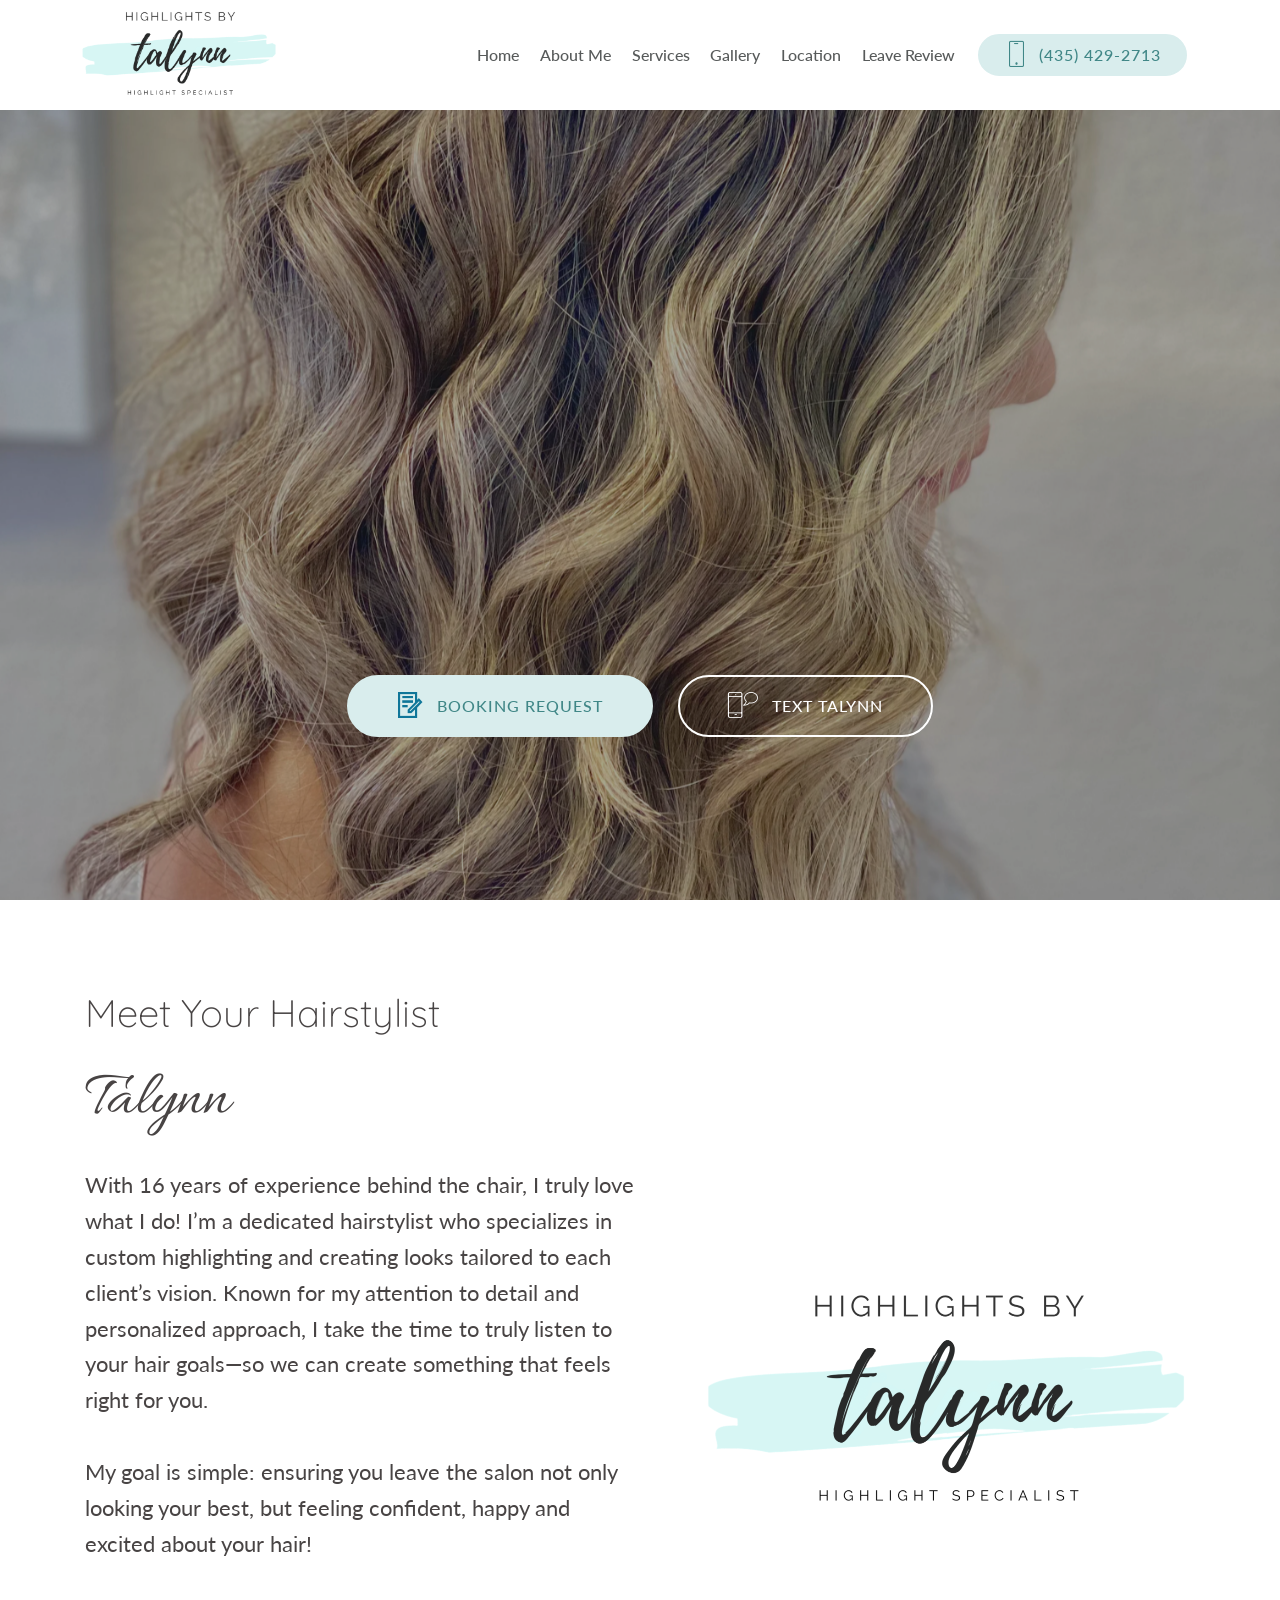
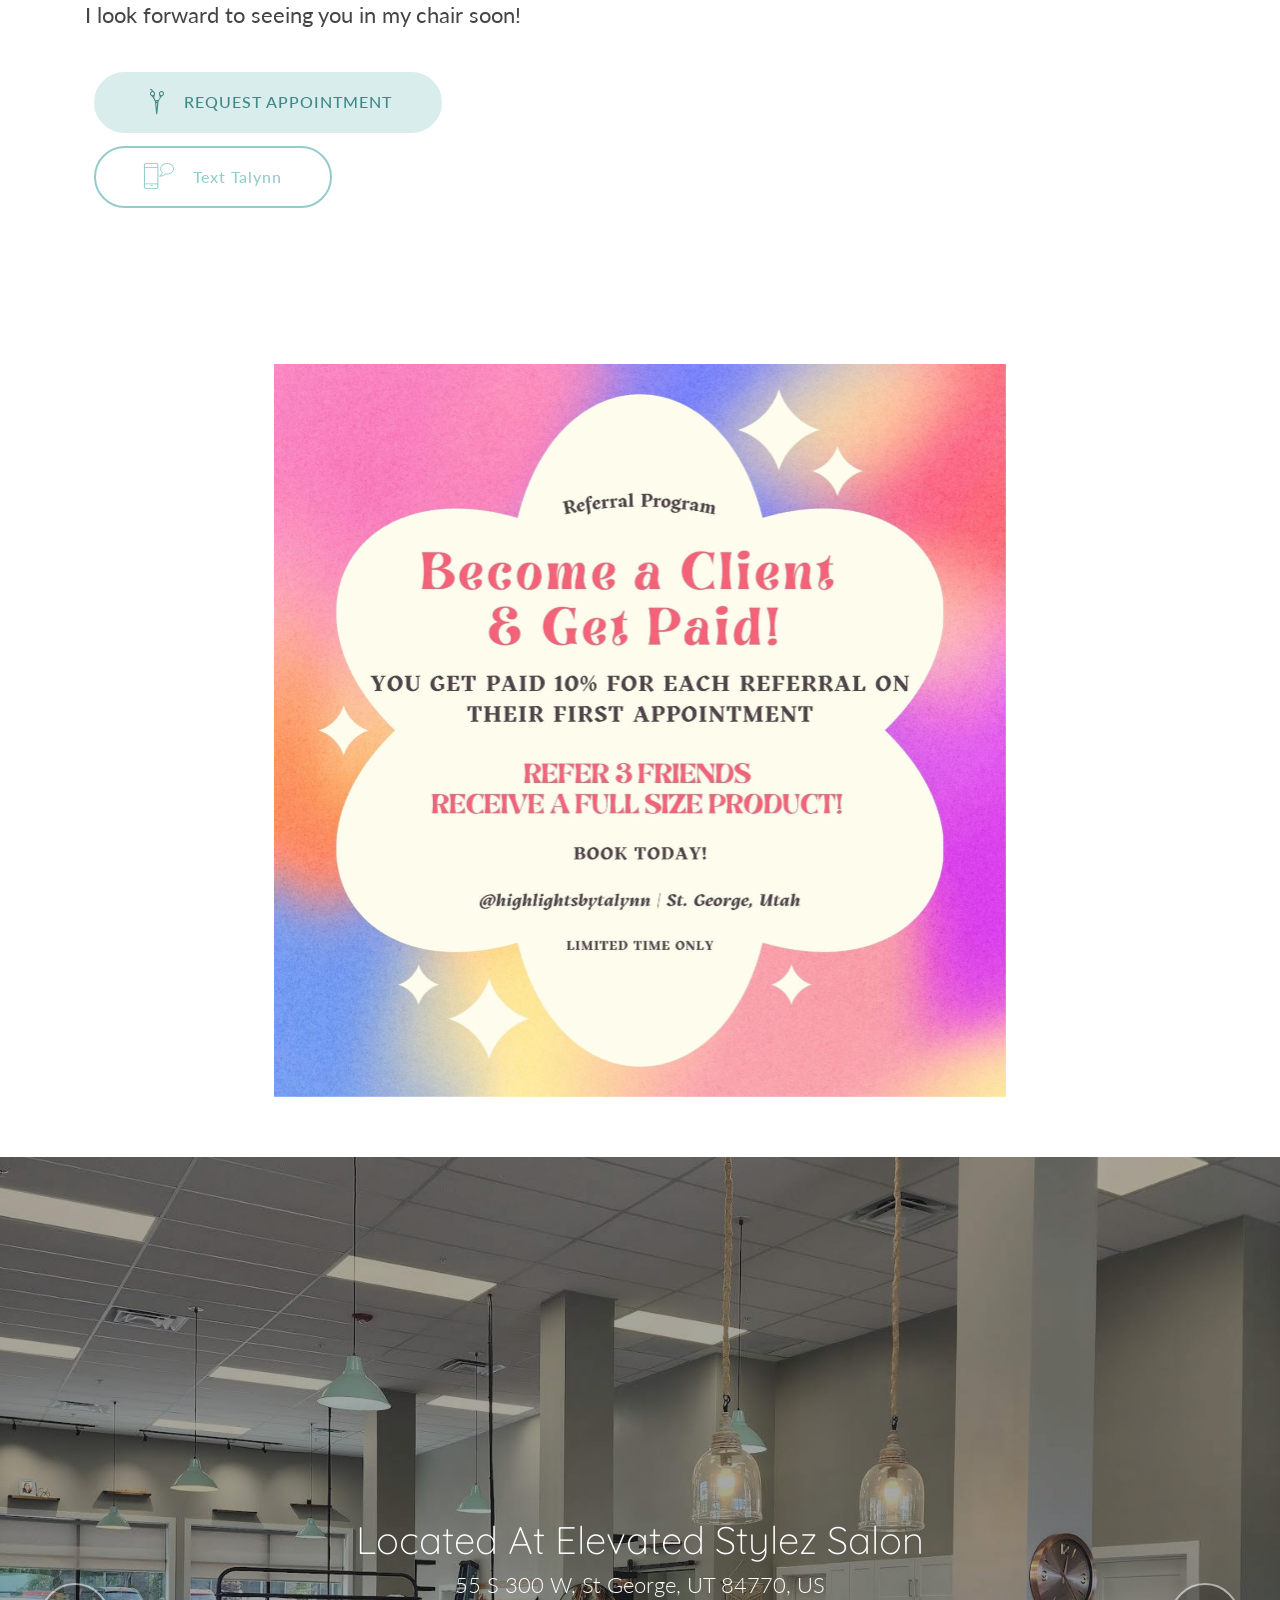
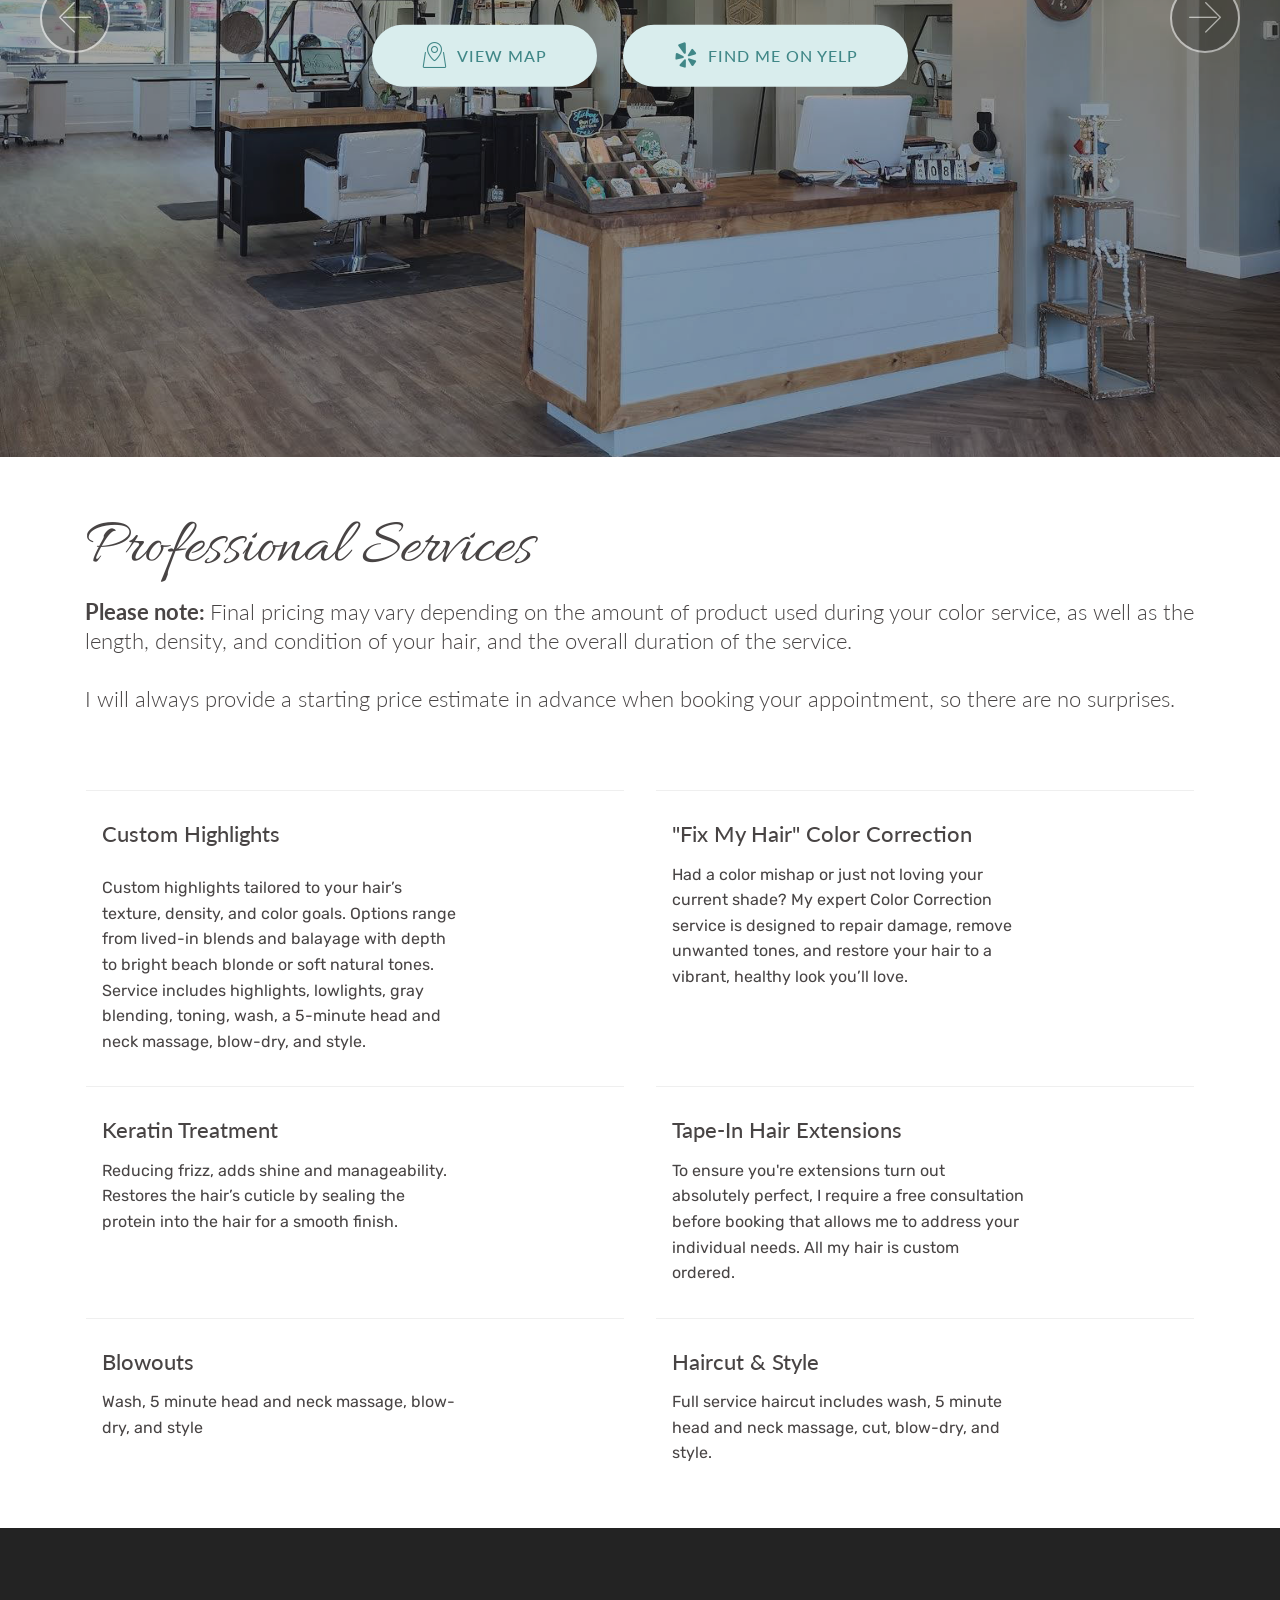
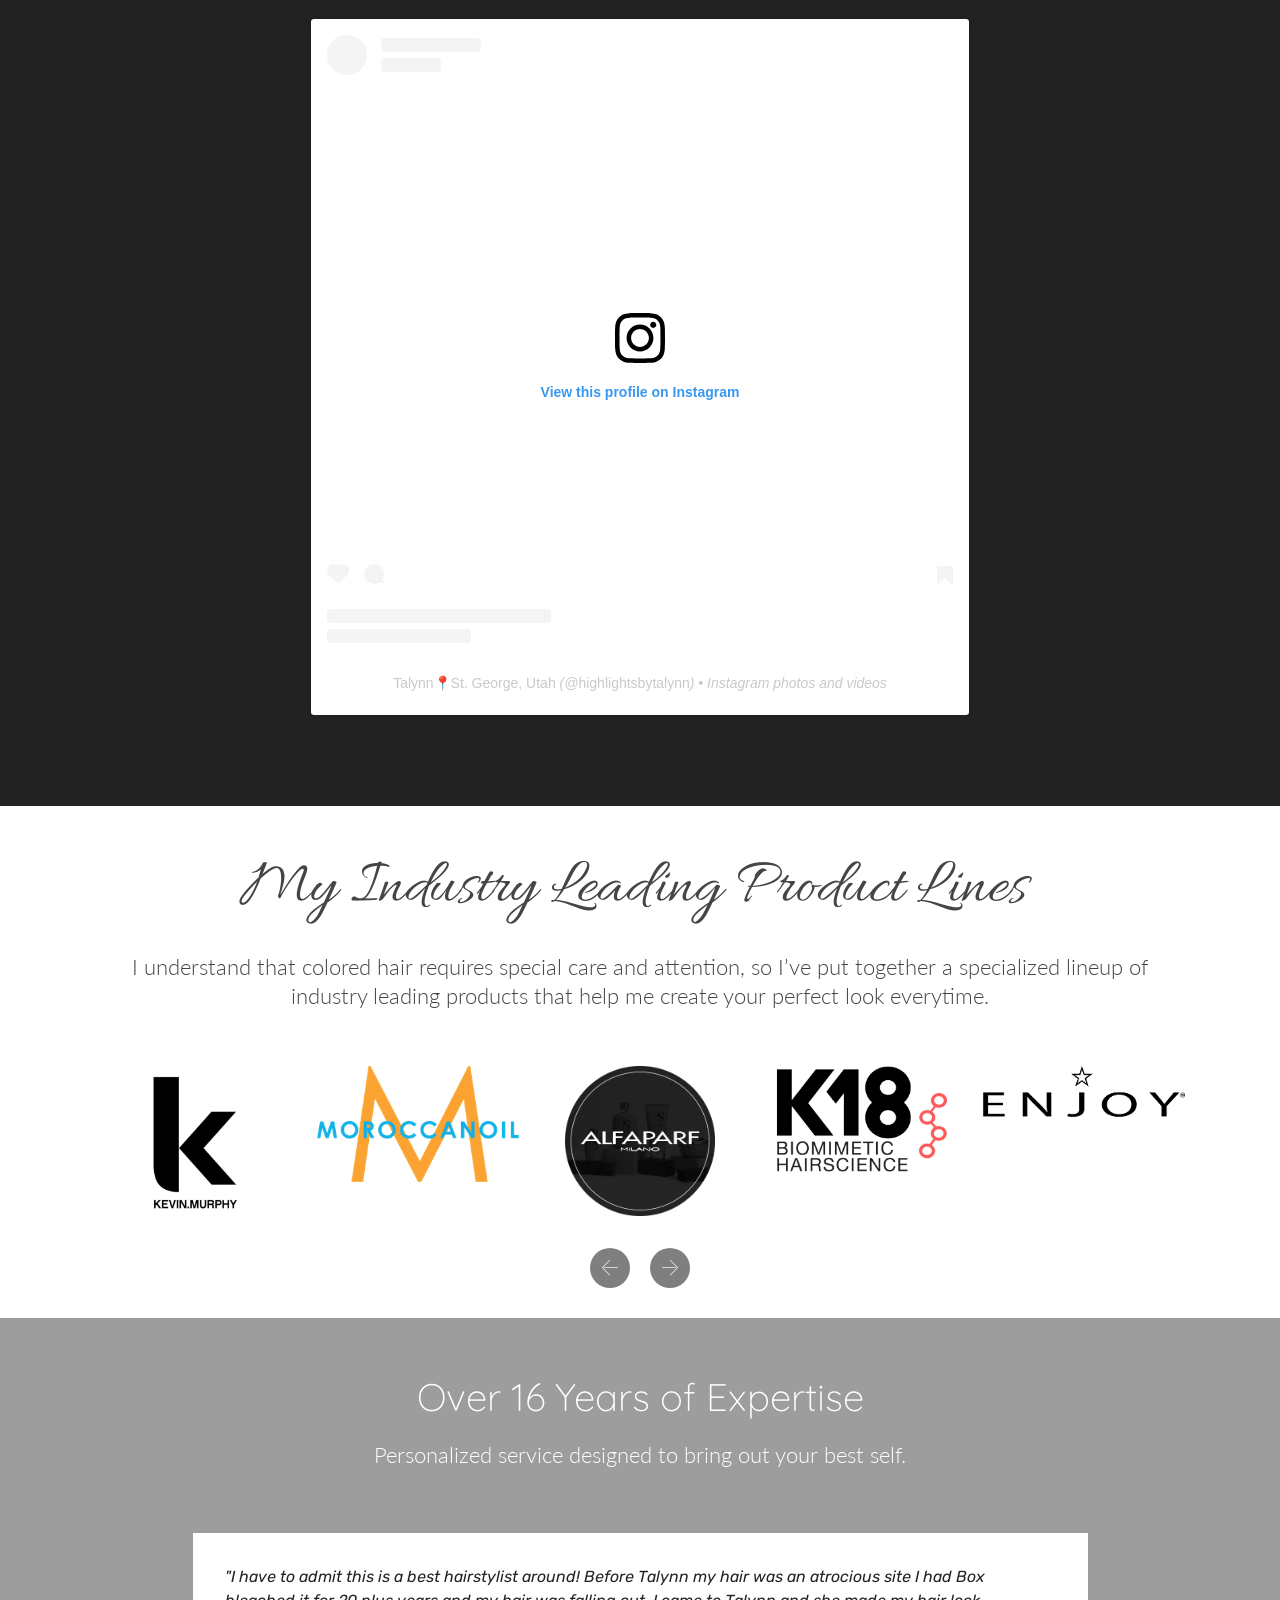
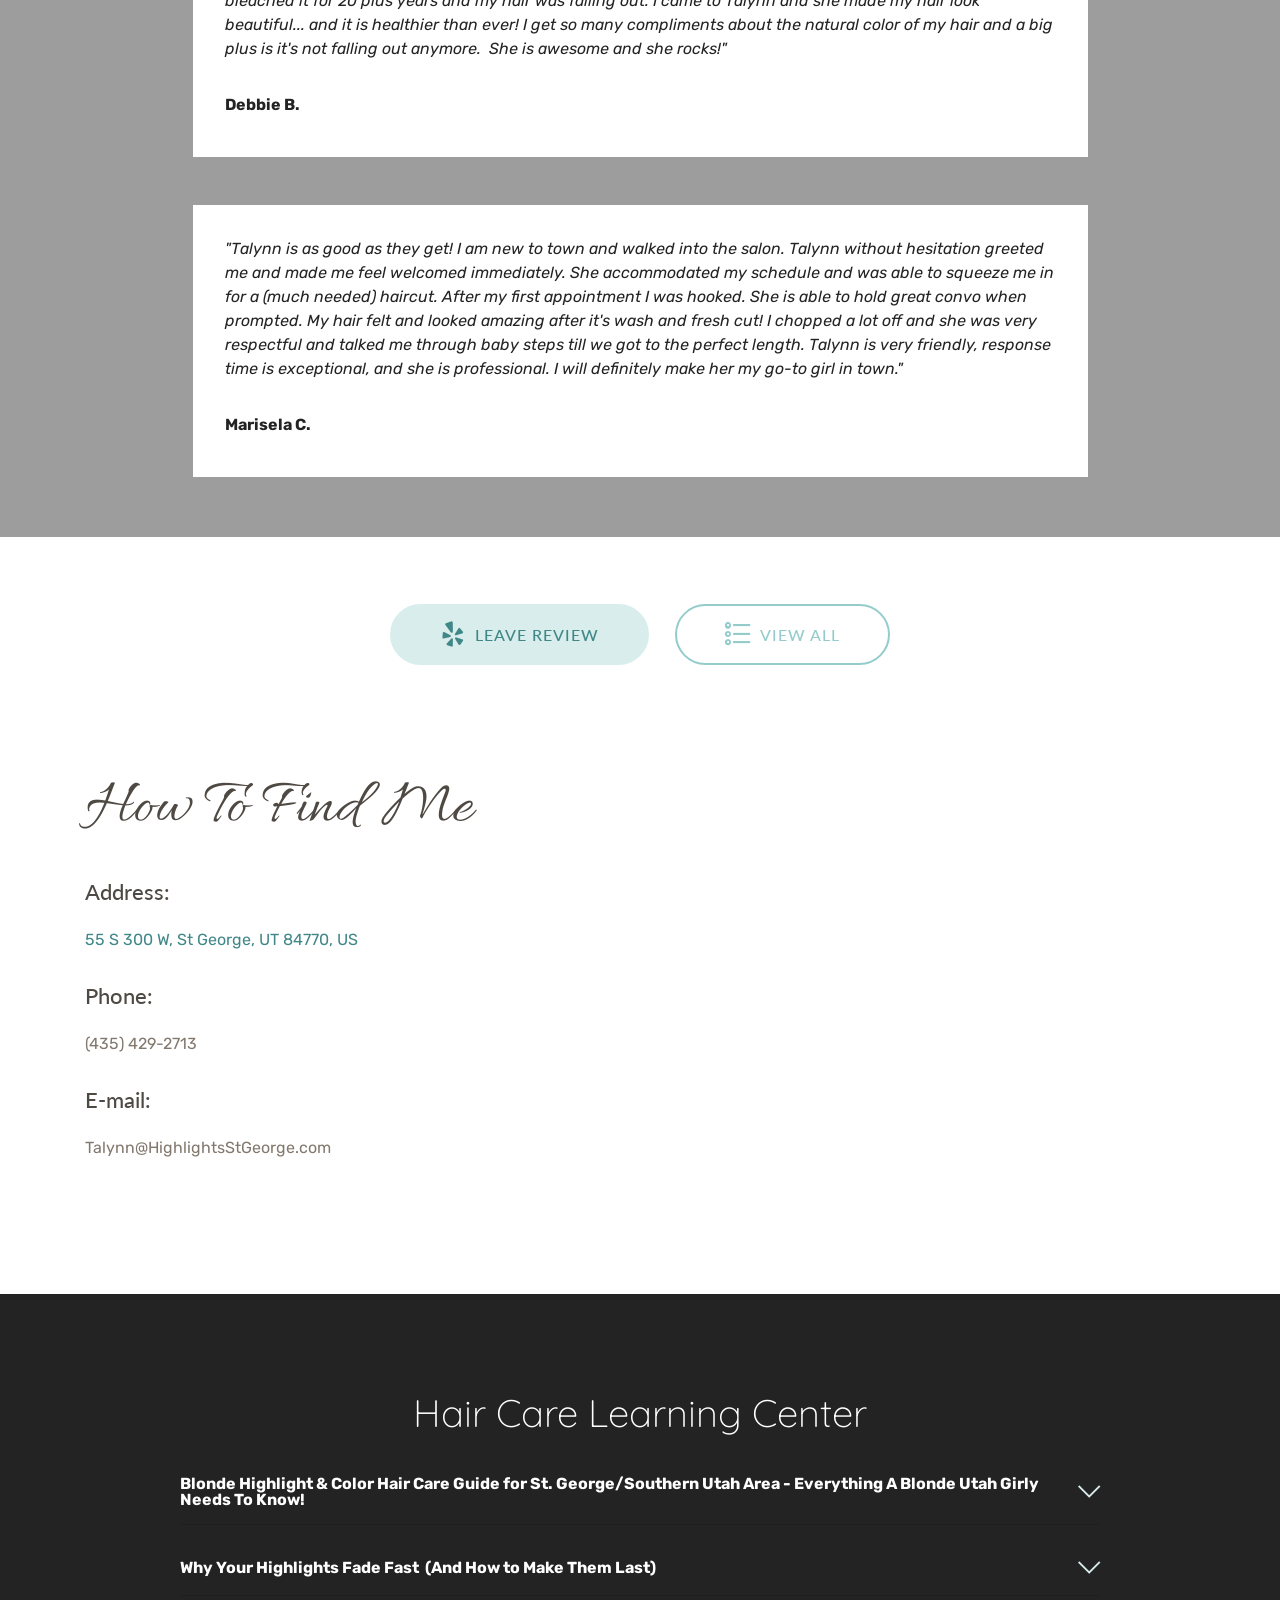
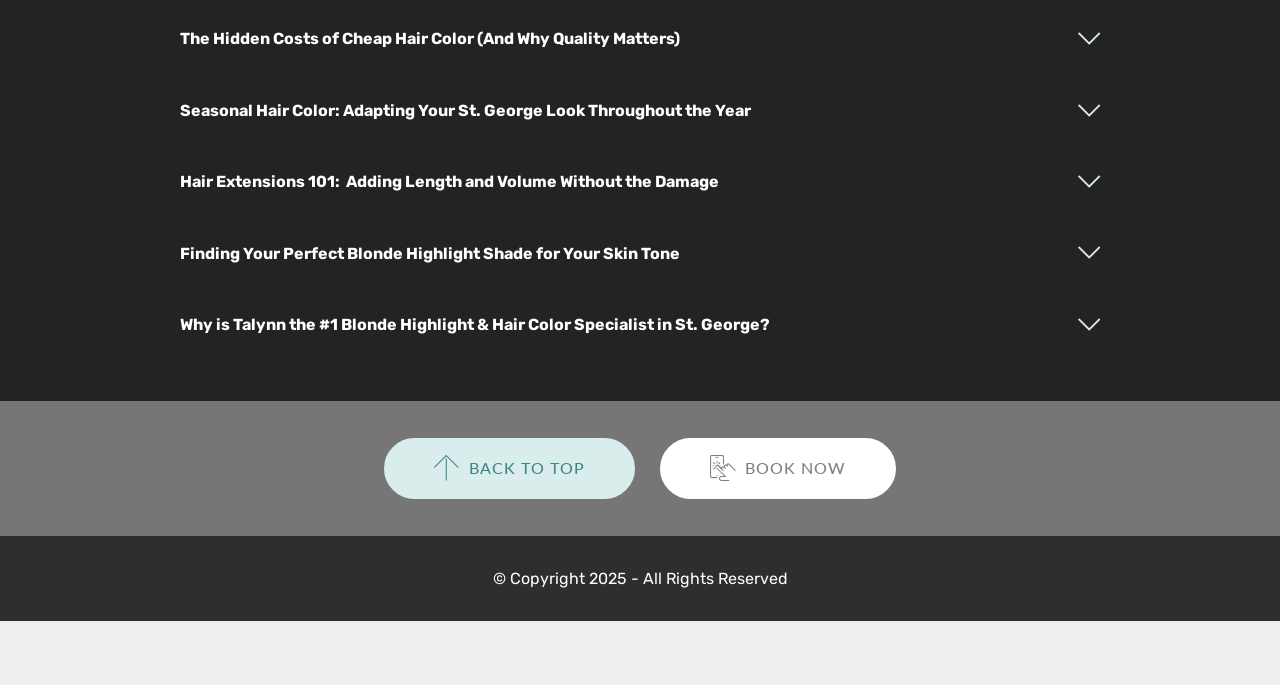
==== commit 4e0c1cea: "Update hairstylist experience from 15 to 16 years" ====
--- a/index.html
+++ b/index.html
@@ -135,7 +135,7 @@
                 <h3 class="mbr-section-subtitle align-left mbr-white mbr-light pb-3 mbr-fonts-style display-2">
                     Talynn</h3>
                 <div class="mbr-section-text mbr-white pb-3 ">
-                    <p class="mbr-text mbr-fonts-style display-5">With 15 years of experience behind the chair, I truly love what I do! I’m a dedicated hairstylist who specializes in custom highlighting and creating looks tailored to each client’s vision. Known for my attention to detail and personalized approach, I take the time to truly listen to your hair goals—so we can create something that feels right for you. <br><br>My goal is simple: ensuring you leave the salon not only looking your best, but feeling confident, happy and excited about your hair!<br><br>I look forward to seeing you in my chair soon!<br></p>
+                    <p class="mbr-text mbr-fonts-style display-5">With 16 years of experience behind the chair, I truly love what I do! I’m a dedicated hairstylist who specializes in custom highlighting and creating looks tailored to each client’s vision. Known for my attention to detail and personalized approach, I take the time to truly listen to your hair goals—so we can create something that feels right for you. <br><br>My goal is simple: ensuring you leave the salon not only looking your best, but feeling confident, happy and excited about your hair!<br><br>I look forward to seeing you in my chair soon!<br></p>
                 </div>
                 <div class="mbr-section-btn"><a class="btn btn-md btn-primary display-4" href="http://tiny.cc/highlightsbytalynn"><span class="icon54-v2-scissors mbr-iconfont mbr-iconfont-btn"></span>REQUEST APPOINTMENT</a>
                     <a class="btn btn-md btn-primary-outline display-4" href="sms:+14354292713"><span class="imind-phone-sms mbr-iconfont mbr-iconfont-btn"></span>&nbsp;Text Talynn</a></div>
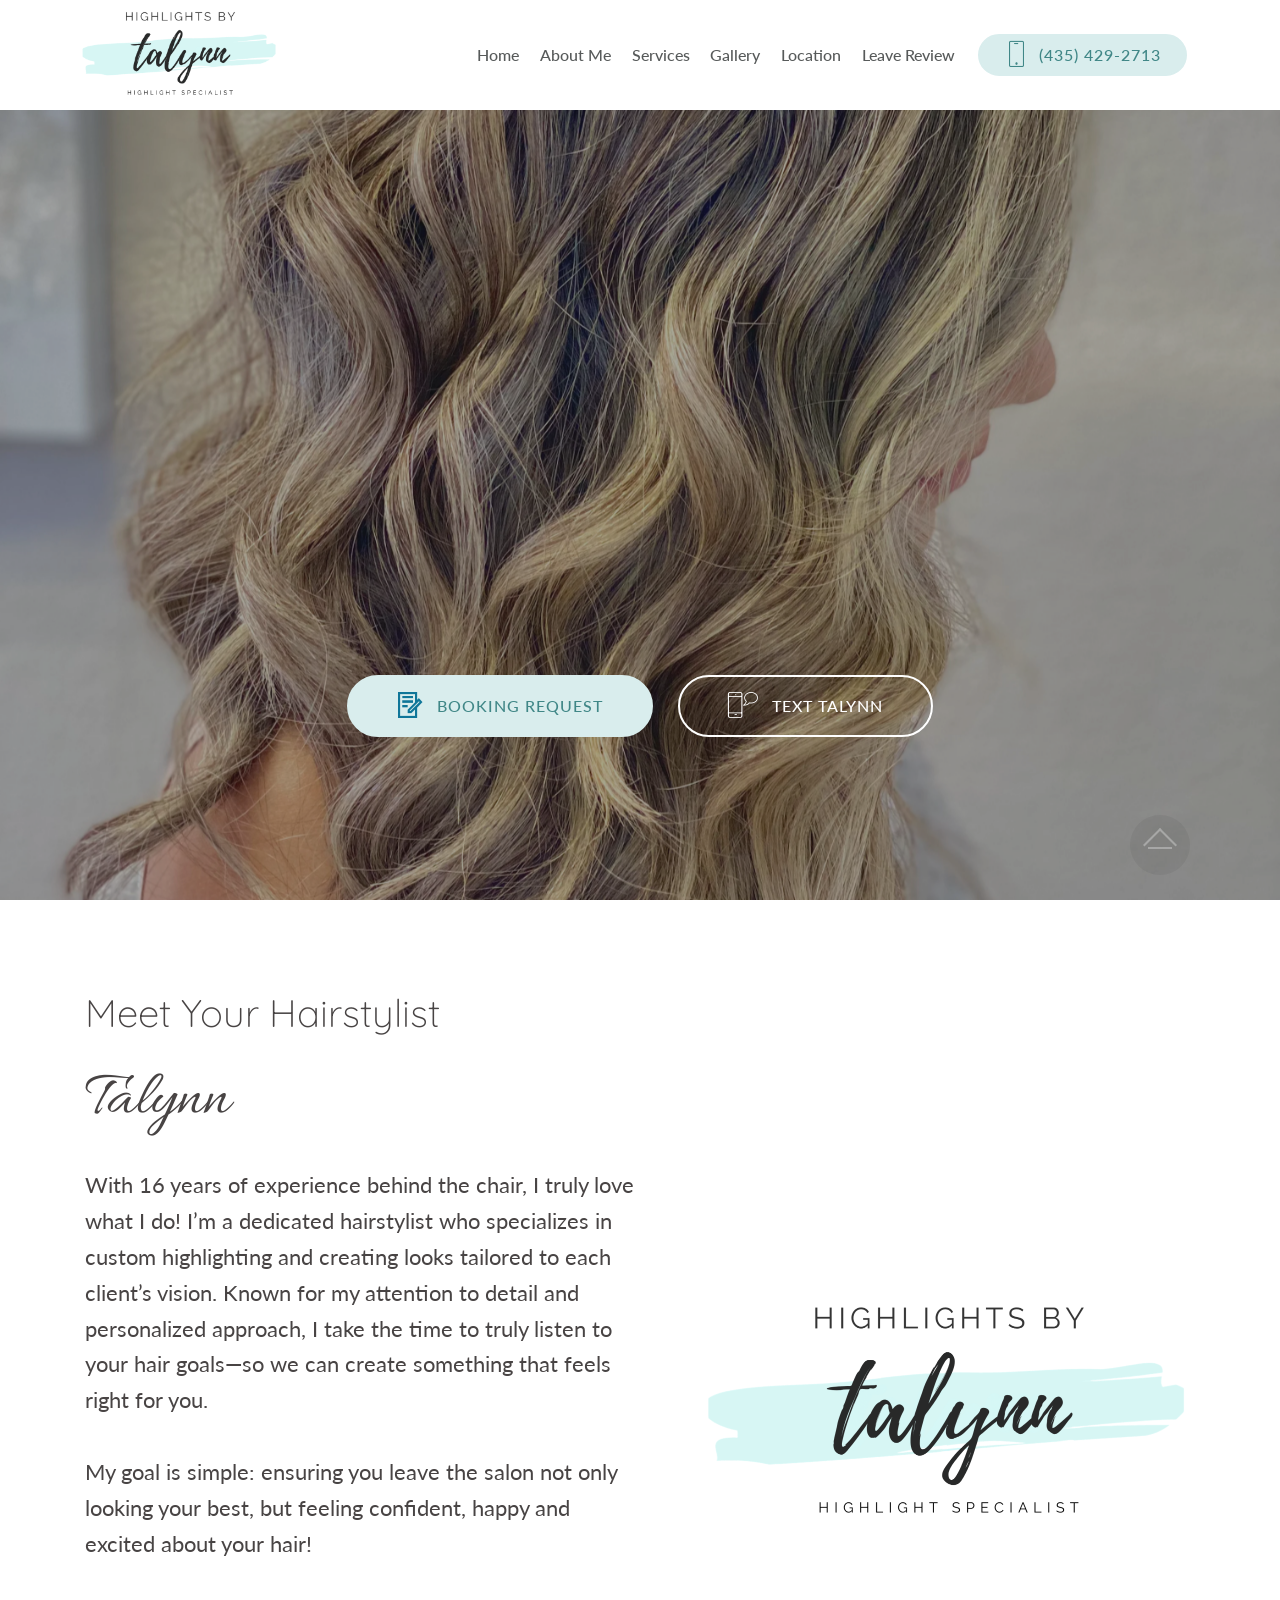
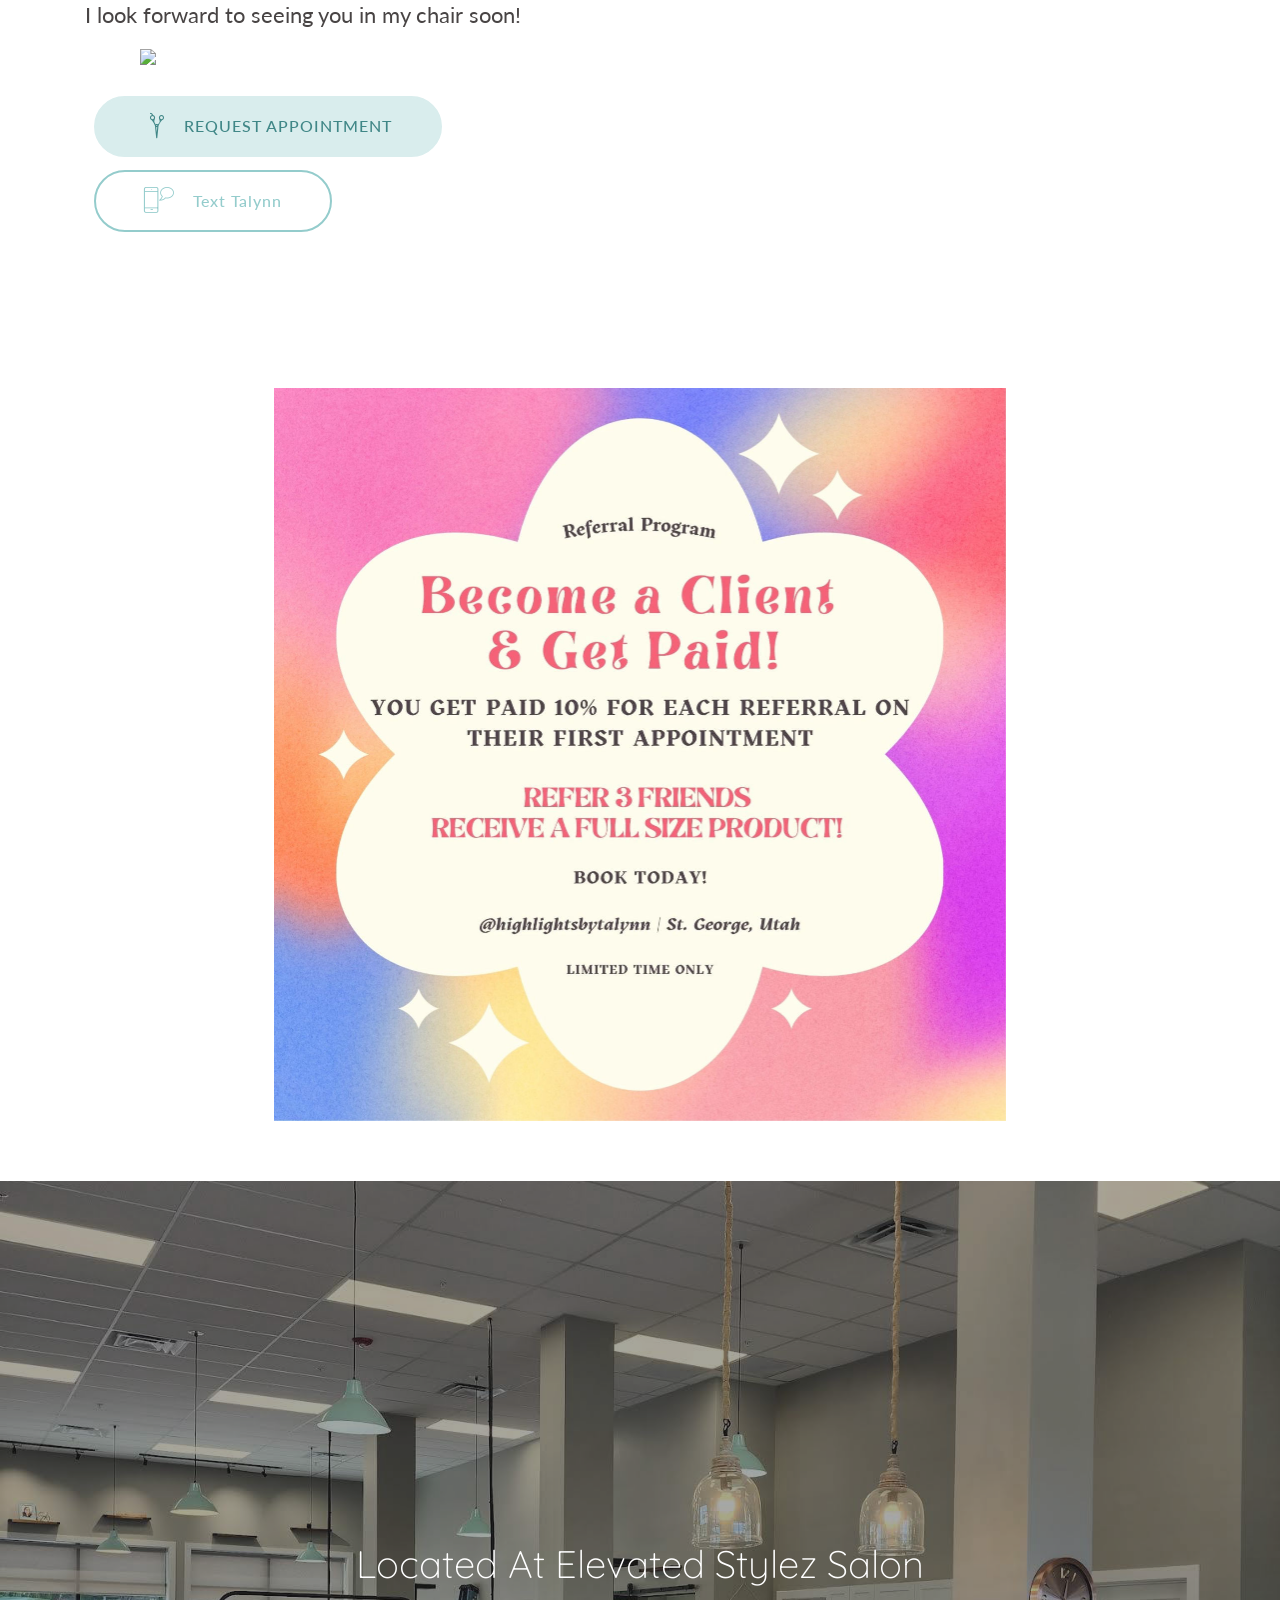
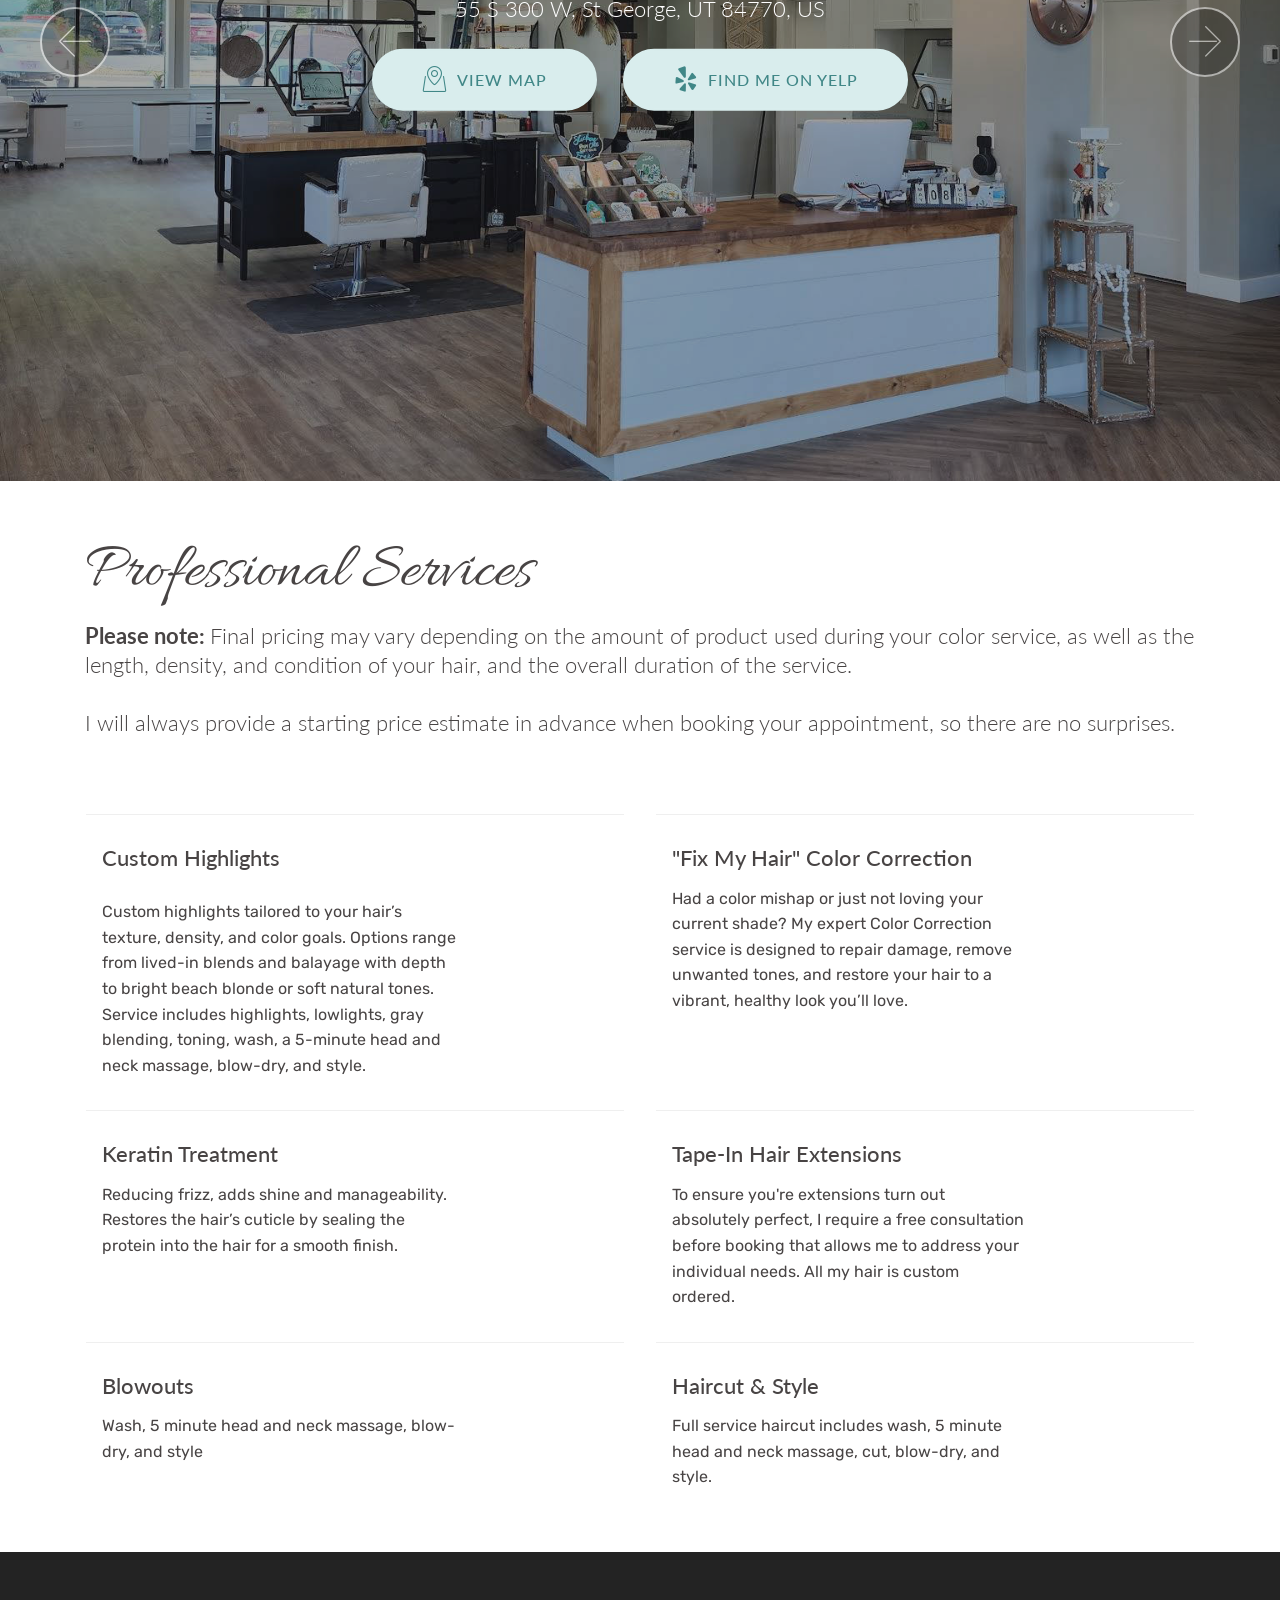
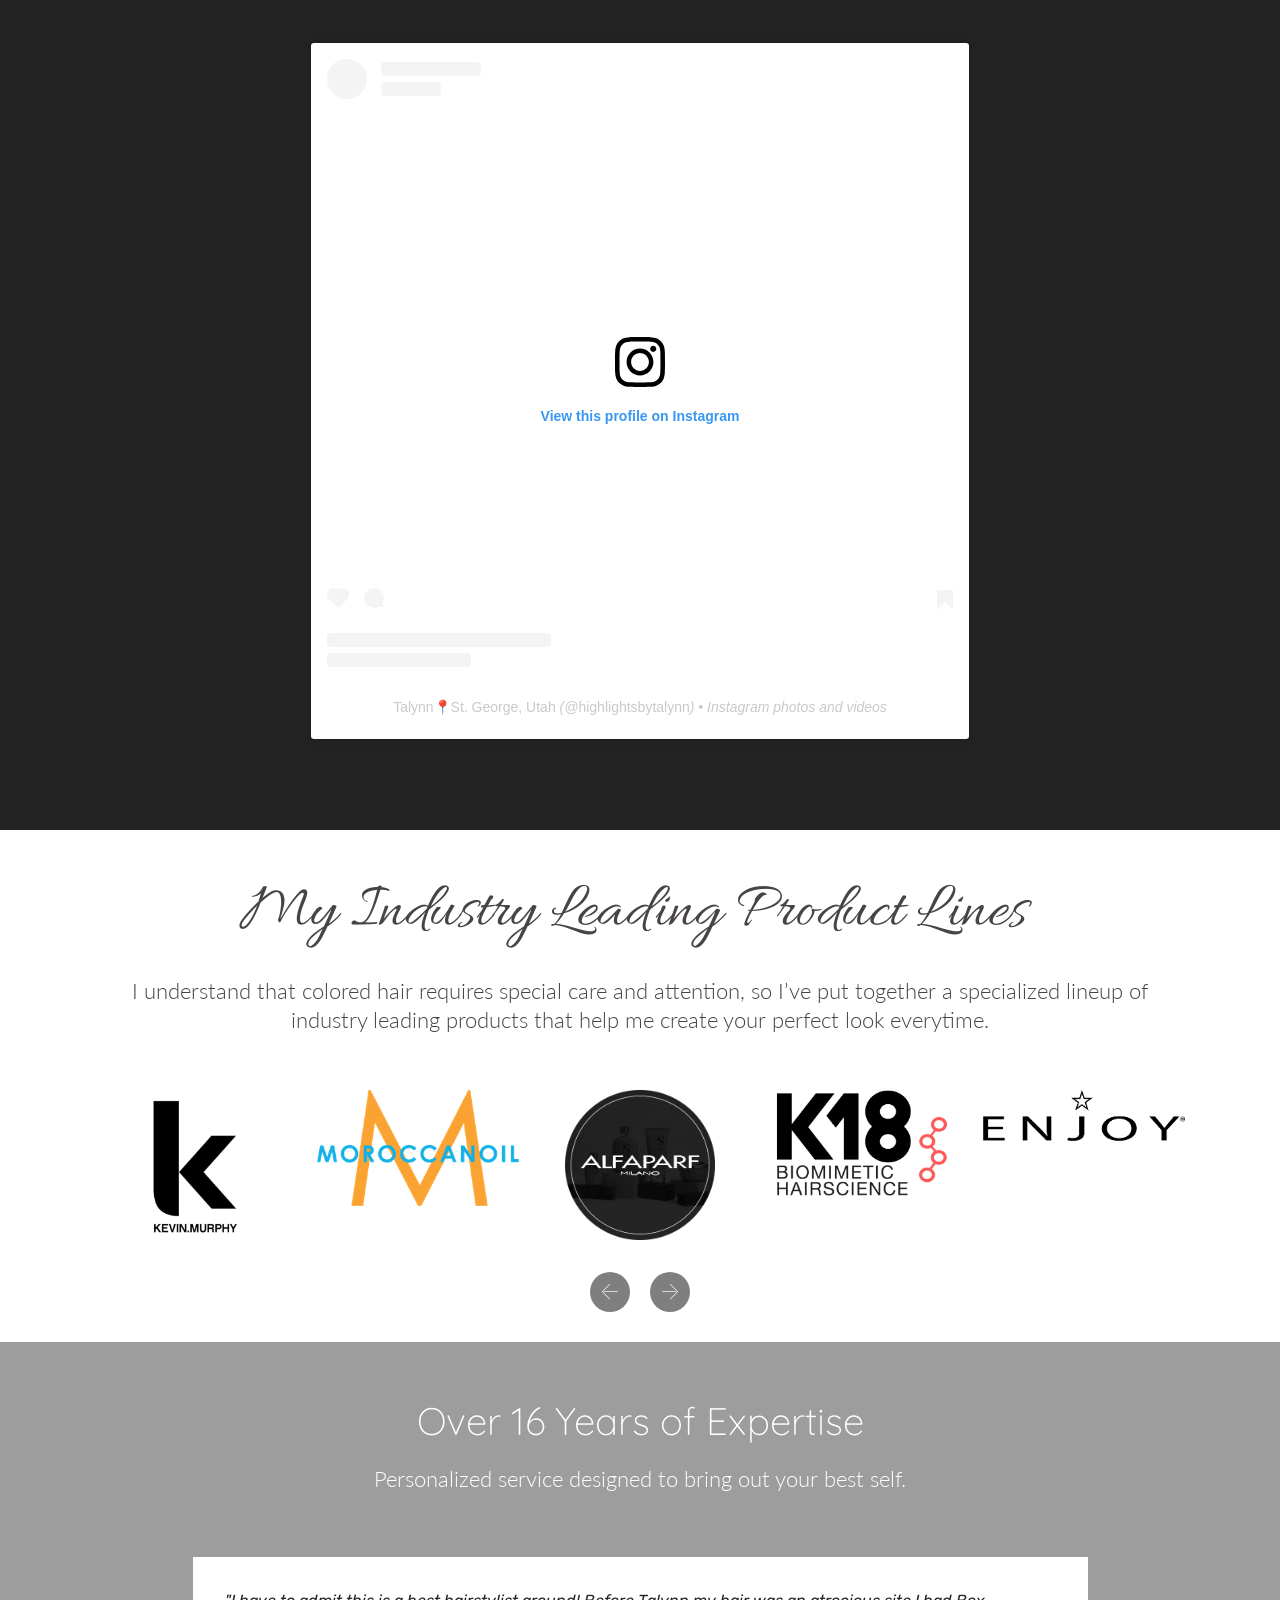
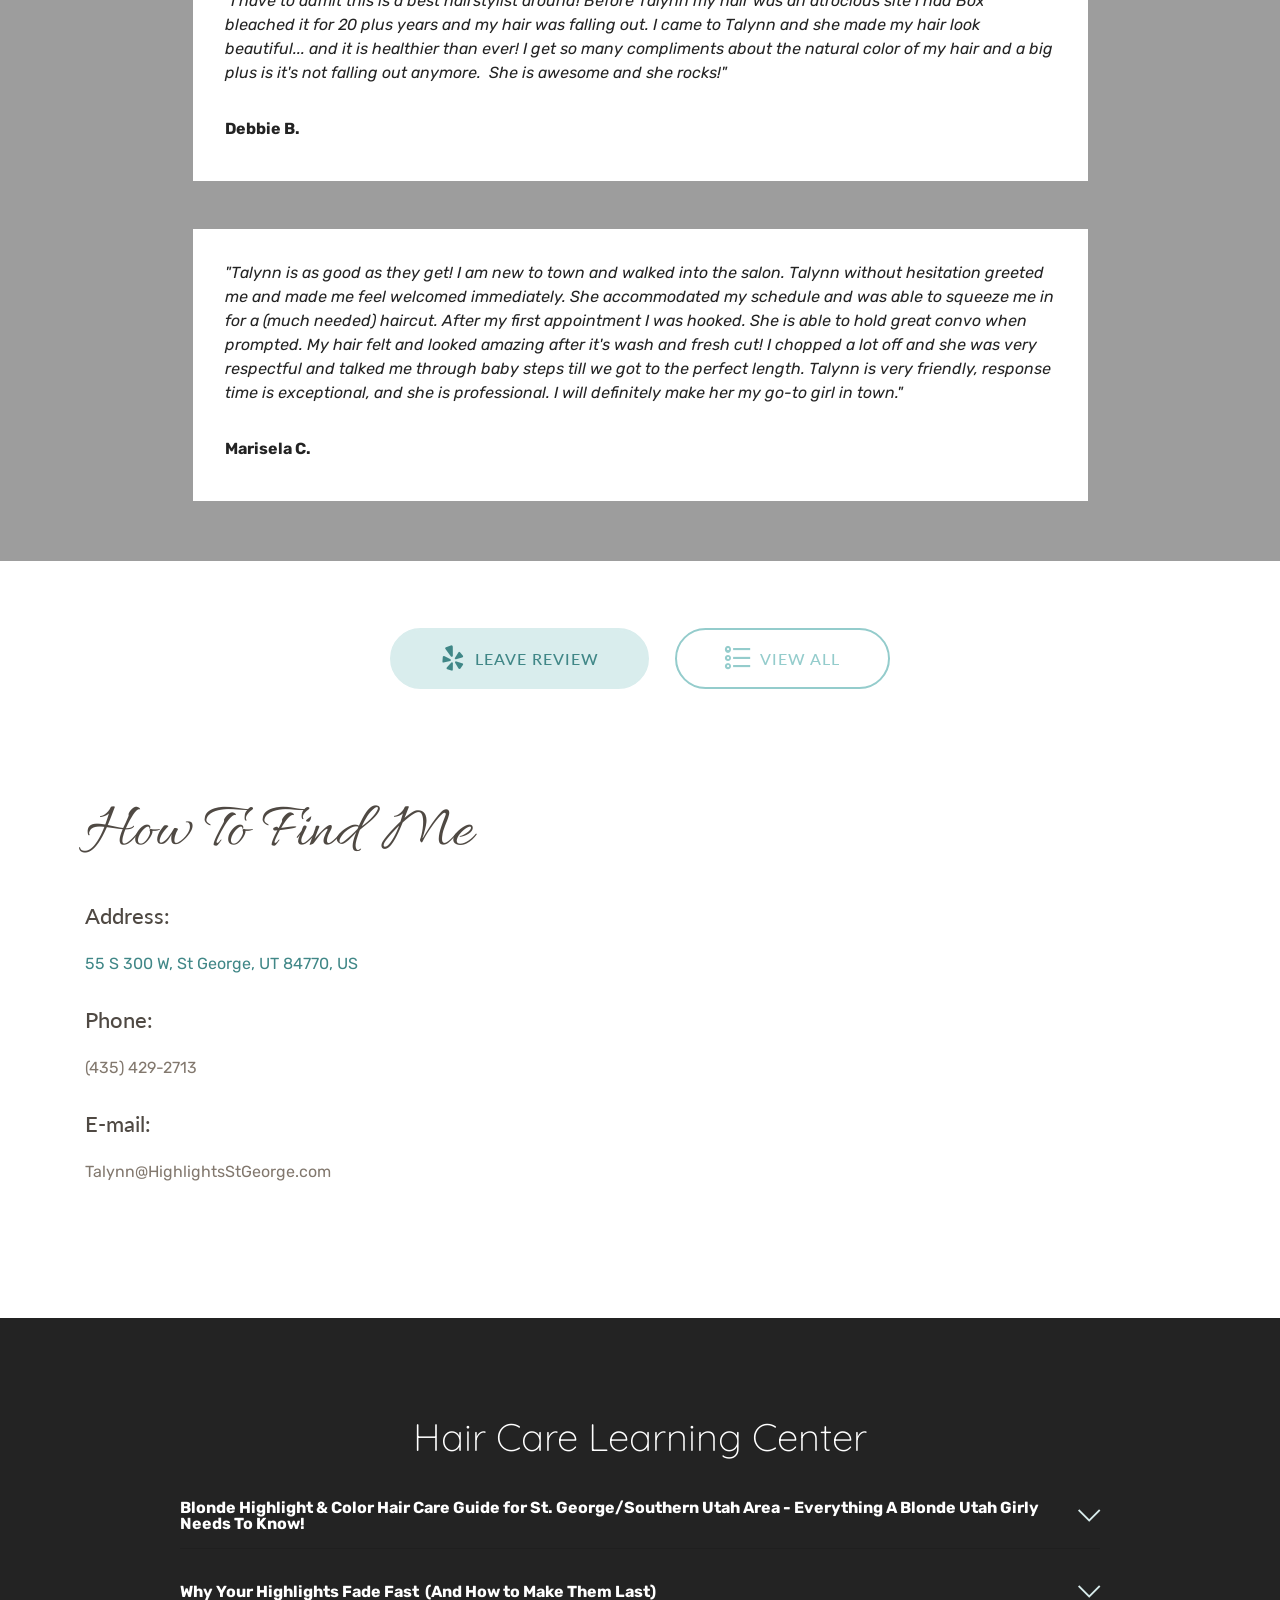
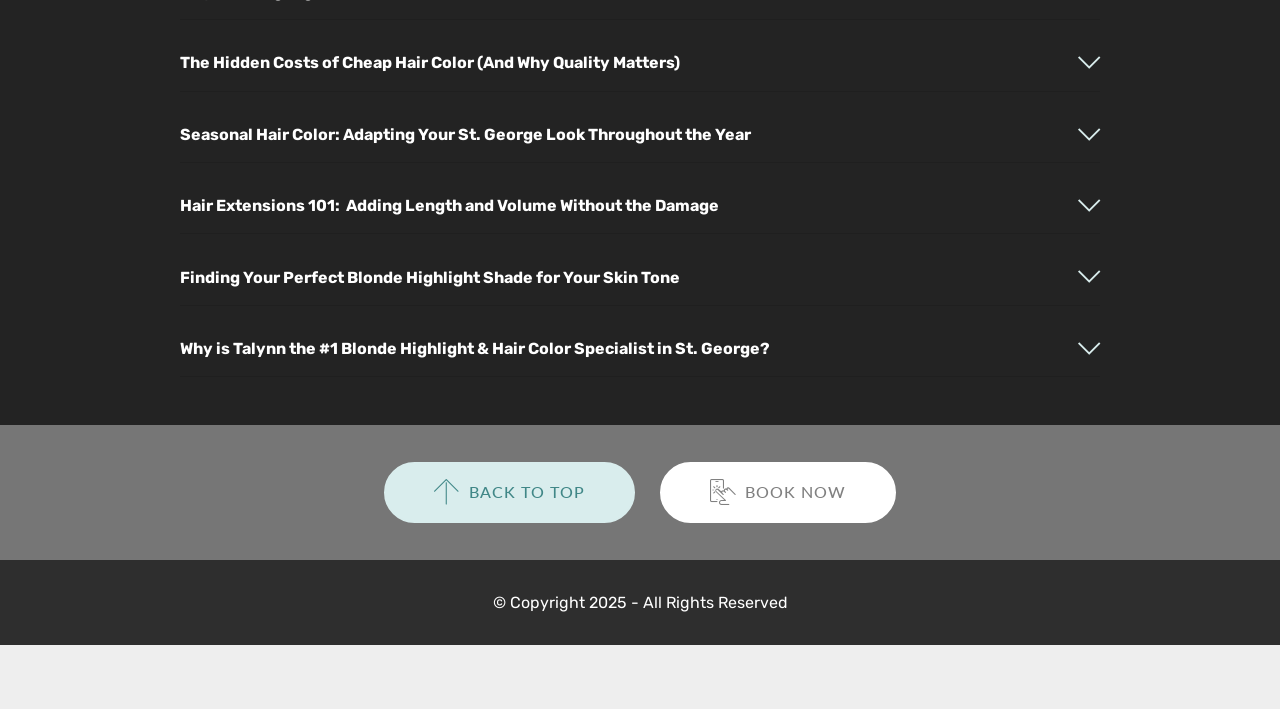
==== commit b6d528a7: "Add image for Talynn's hairstyling section Added an image to the section about Talynn." ====
--- a/index.html
+++ b/index.html
@@ -136,6 +136,9 @@
                     Talynn</h3>
                 <div class="mbr-section-text mbr-white pb-3 ">
                     <p class="mbr-text mbr-fonts-style display-5">With 16 years of experience behind the chair, I truly love what I do! I’m a dedicated hairstylist who specializes in custom highlighting and creating looks tailored to each client’s vision. Known for my attention to detail and personalized approach, I take the time to truly listen to your hair goals—so we can create something that feels right for you. <br><br>My goal is simple: ensuring you leave the salon not only looking your best, but feeling confident, happy and excited about your hair!<br><br>I look forward to seeing you in my chair soon!<br></p>
+                <img src="https://i.ibb.co/pjv9P2WM/IMG-3776.jpg" 
+     alt="St. George Hair Highlights By Talynn - Meet Talynn"
+     style="display:block; margin:0 auto; width:80%; height:auto;">
                 </div>
                 <div class="mbr-section-btn"><a class="btn btn-md btn-primary display-4" href="http://tiny.cc/highlightsbytalynn"><span class="icon54-v2-scissors mbr-iconfont mbr-iconfont-btn"></span>REQUEST APPOINTMENT</a>
                     <a class="btn btn-md btn-primary-outline display-4" href="sms:+14354292713"><span class="imind-phone-sms mbr-iconfont mbr-iconfont-btn"></span>&nbsp;Text Talynn</a></div>
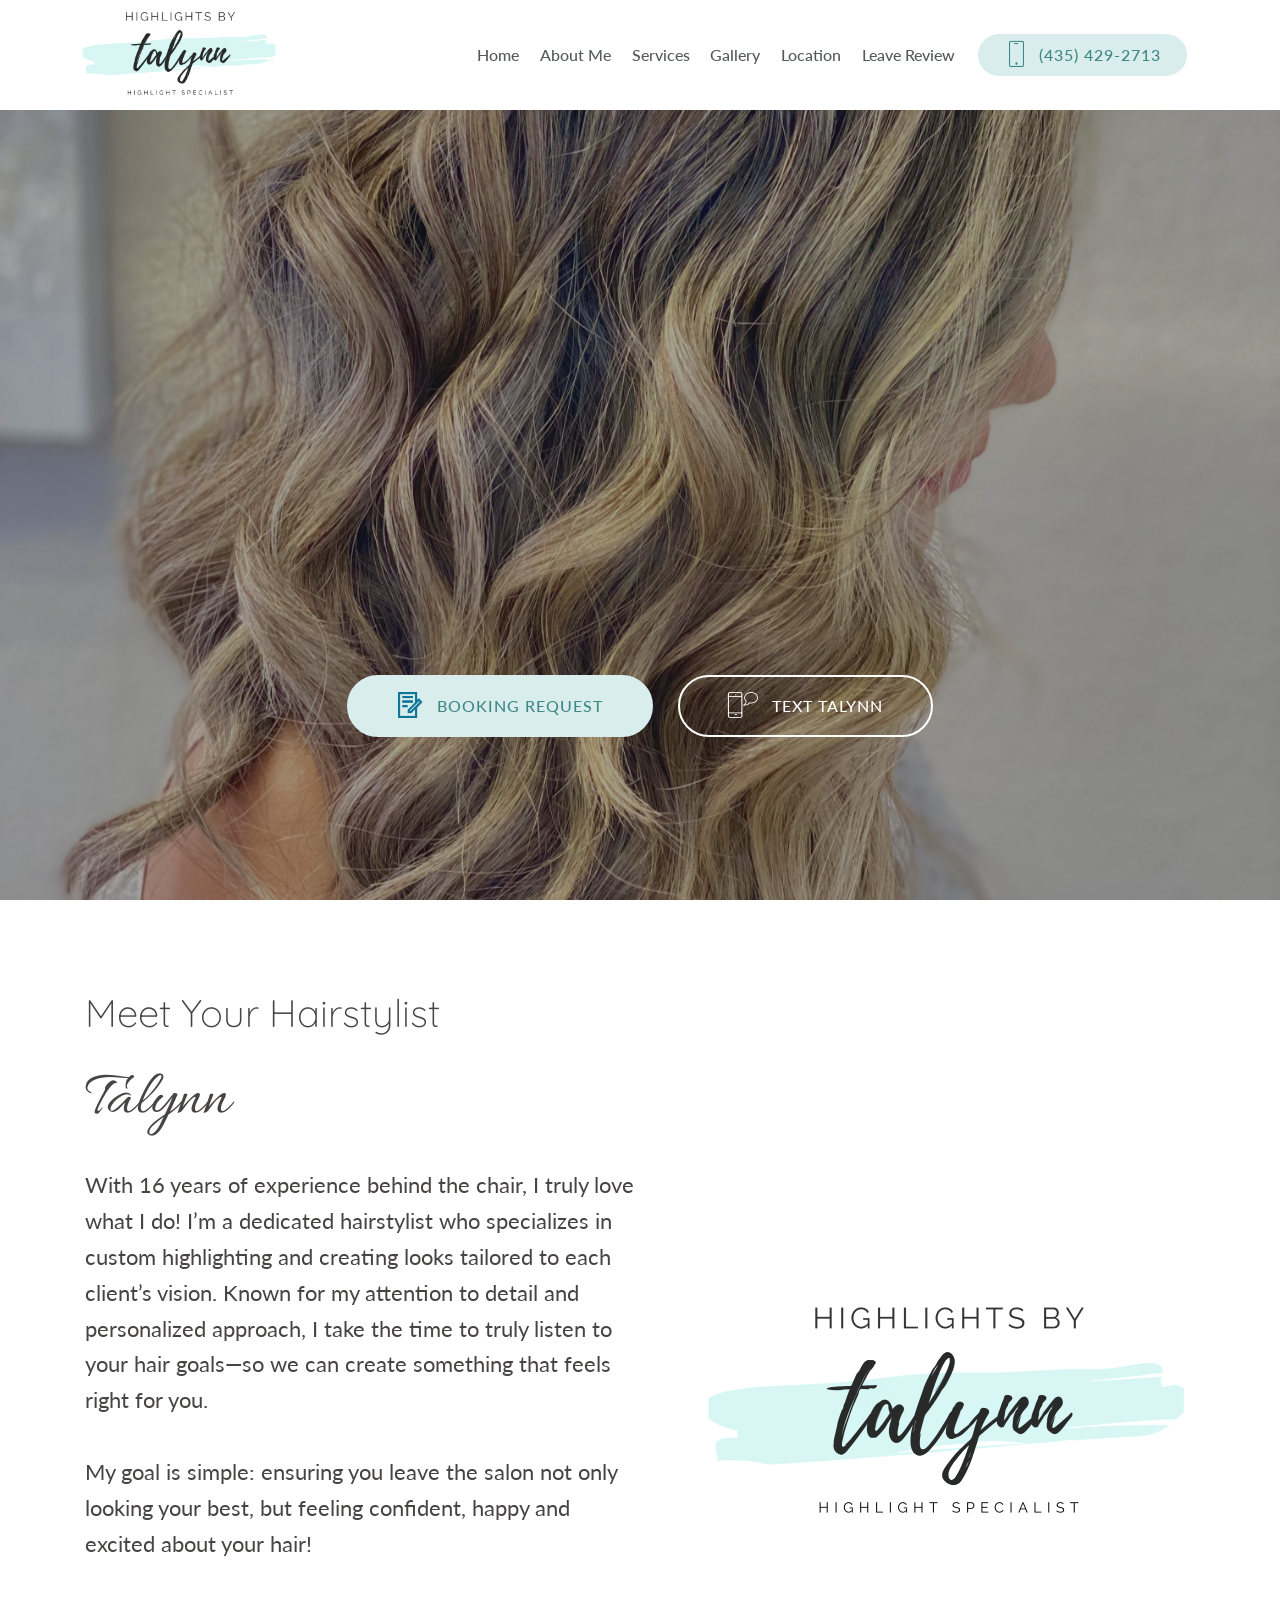
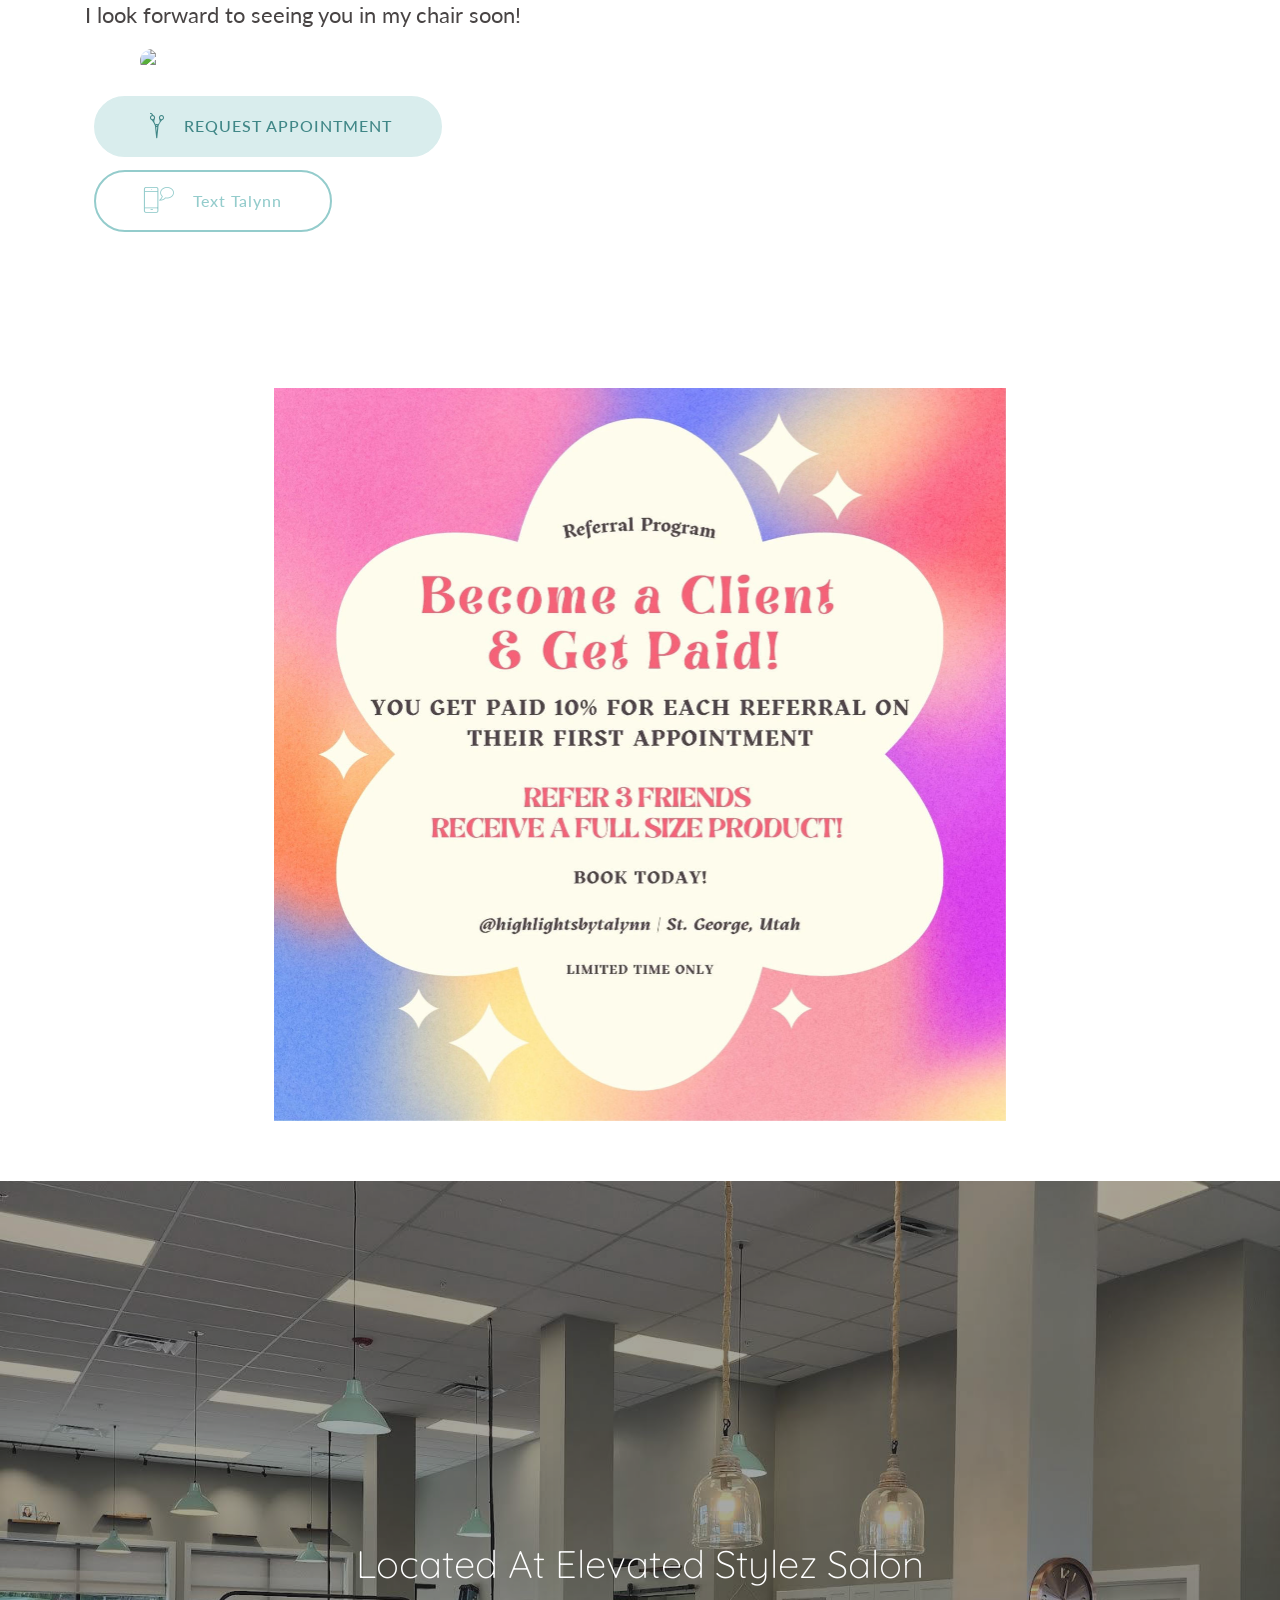
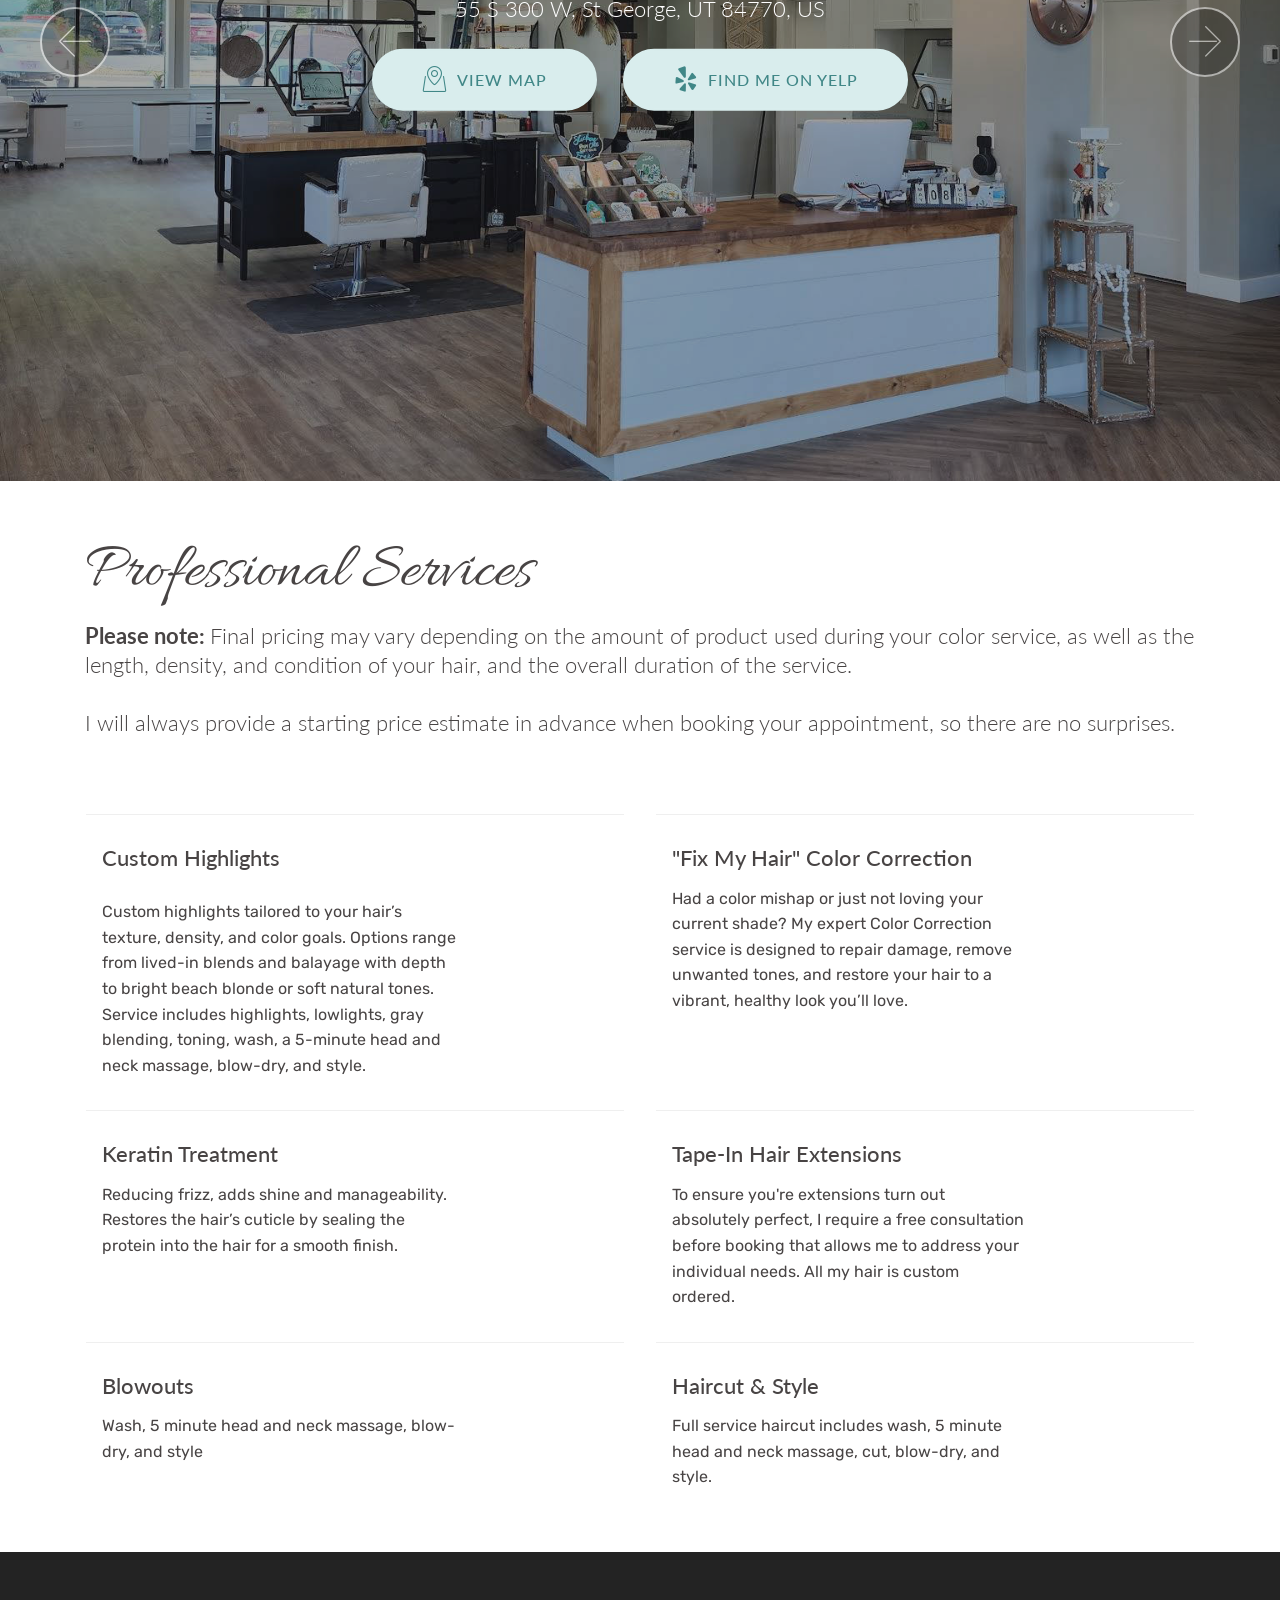
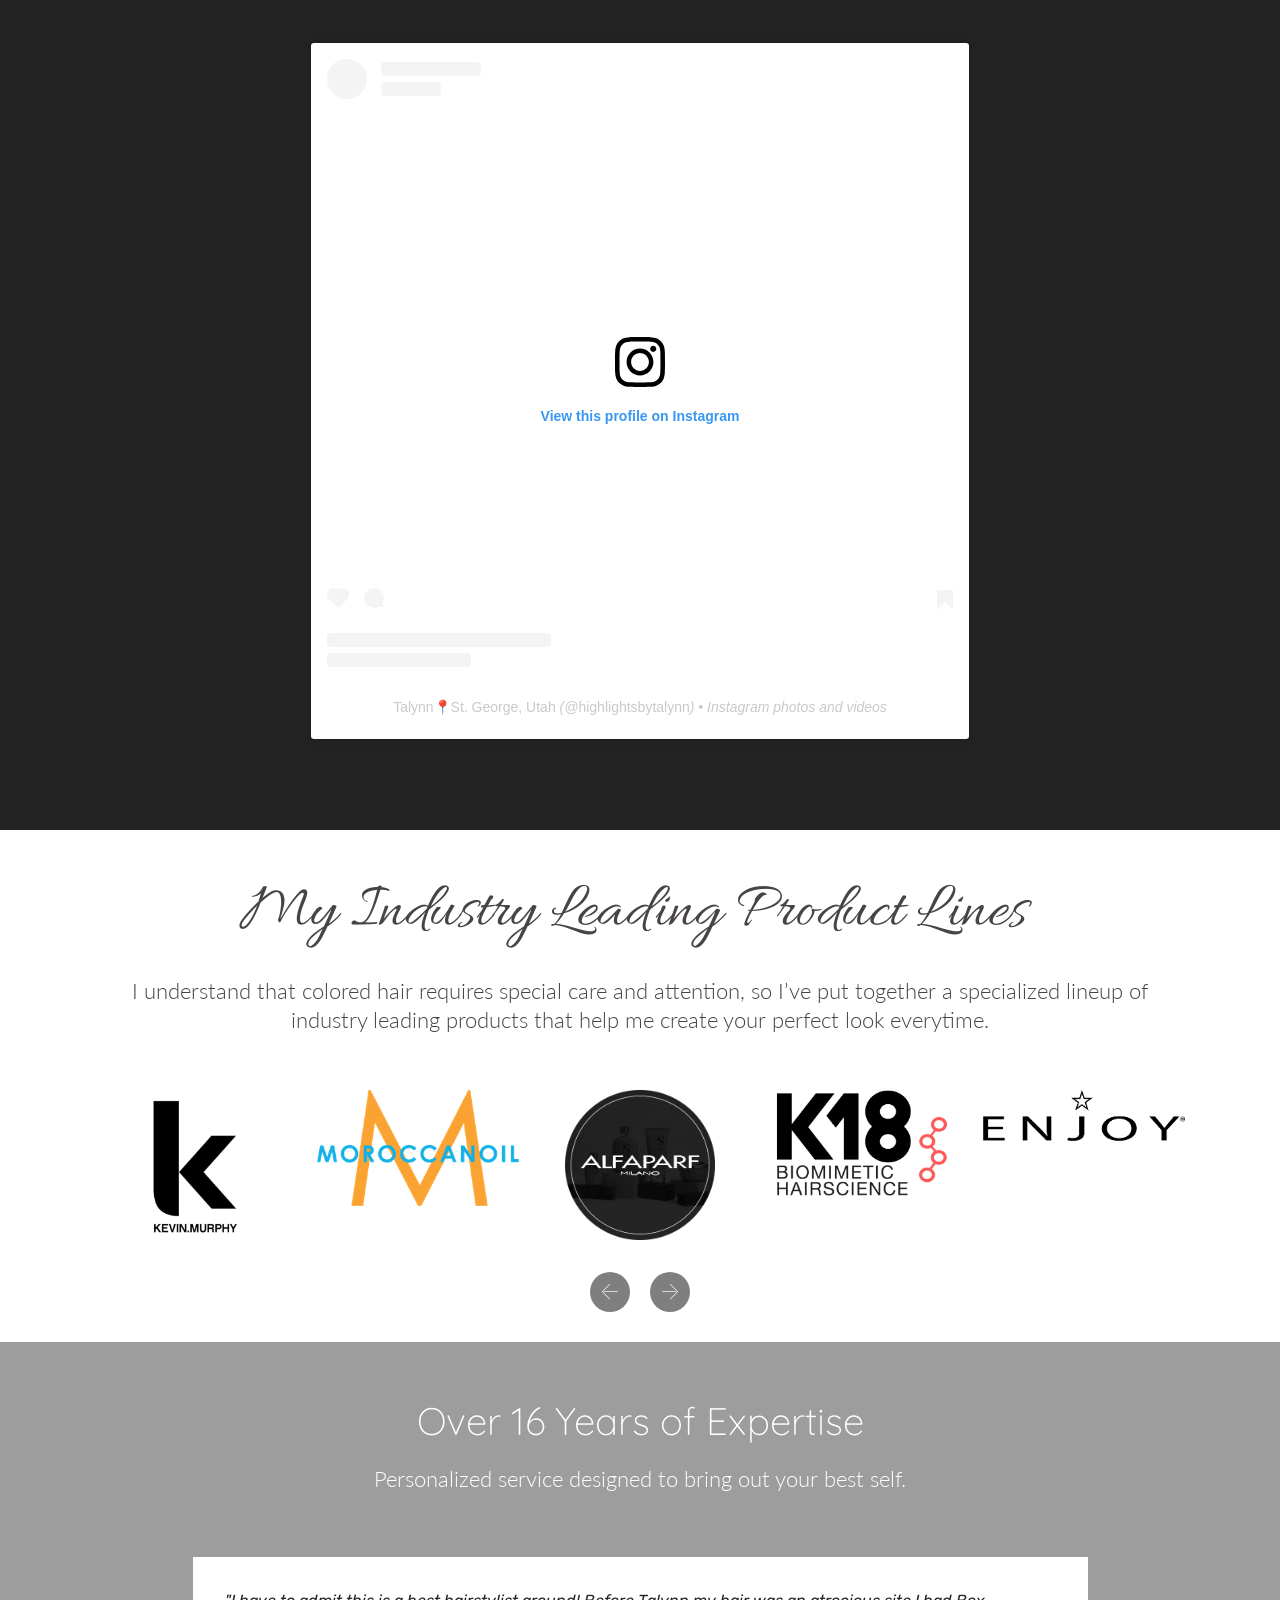
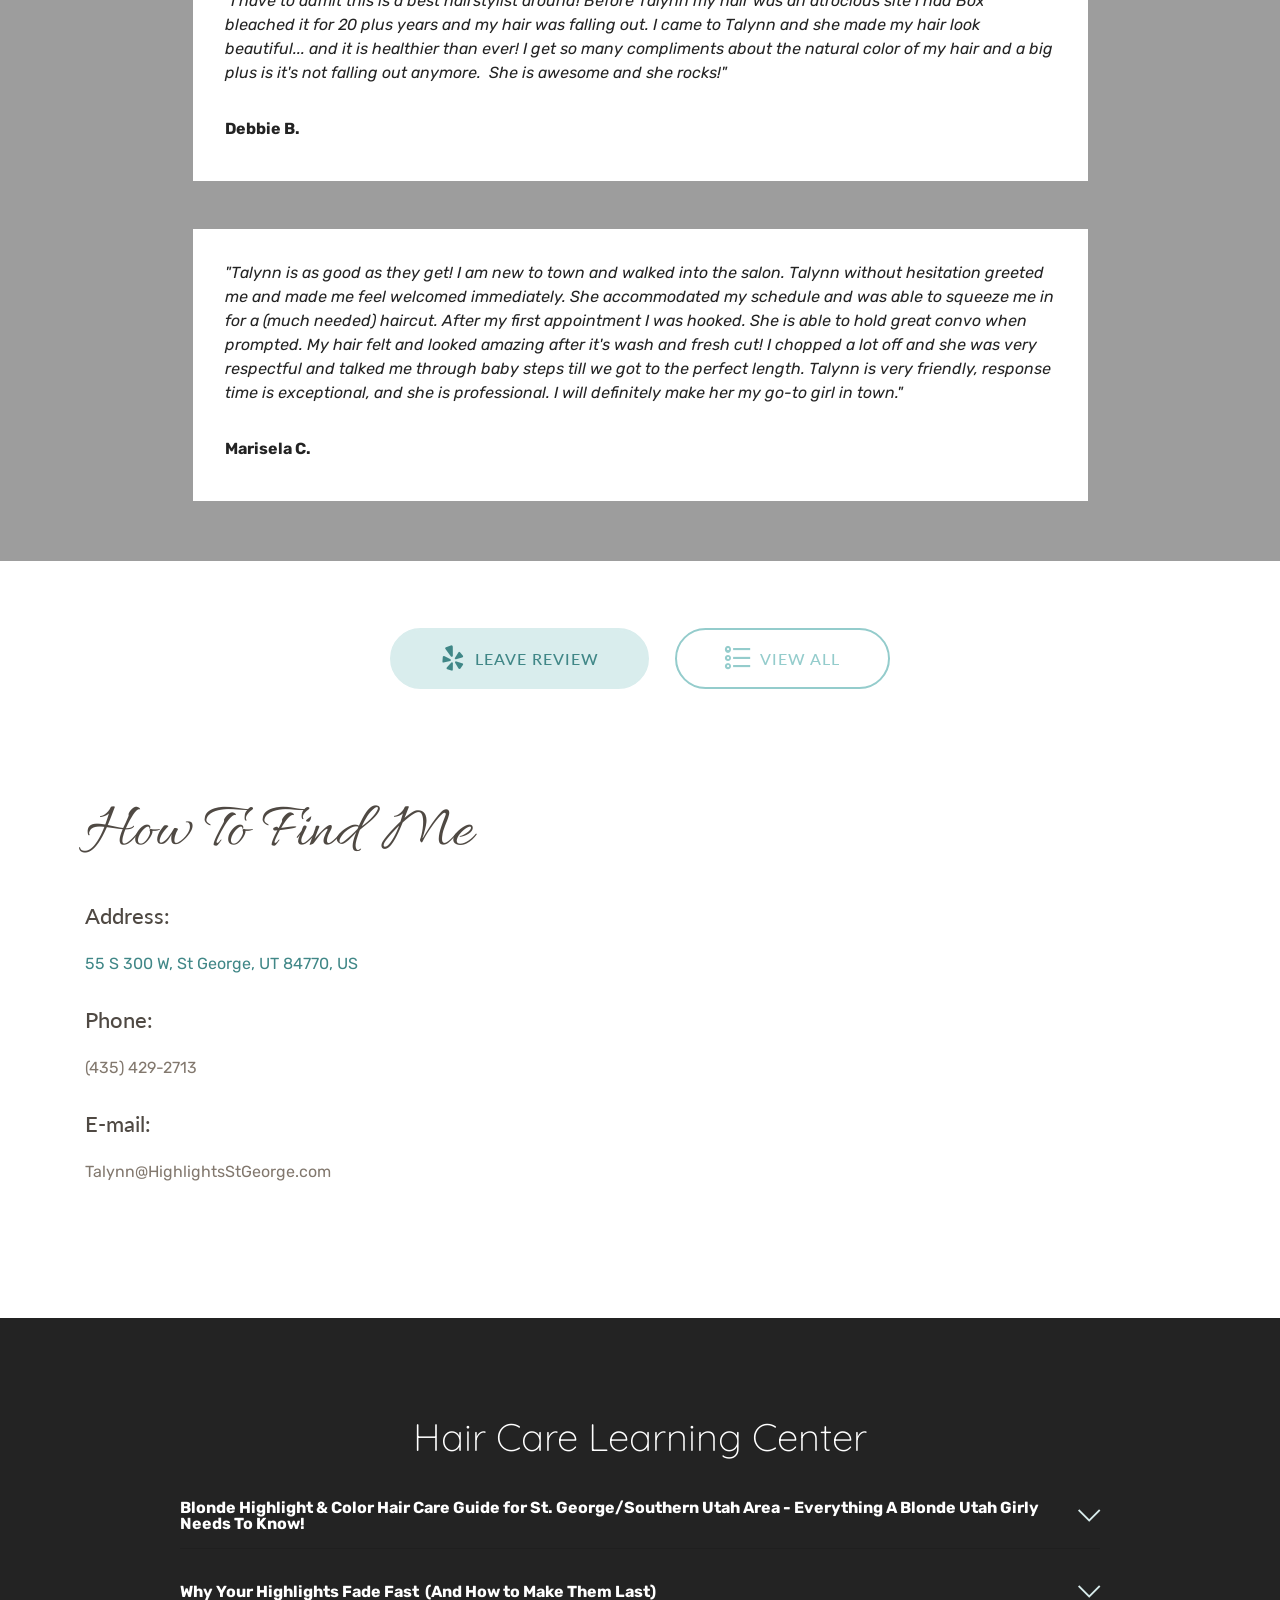
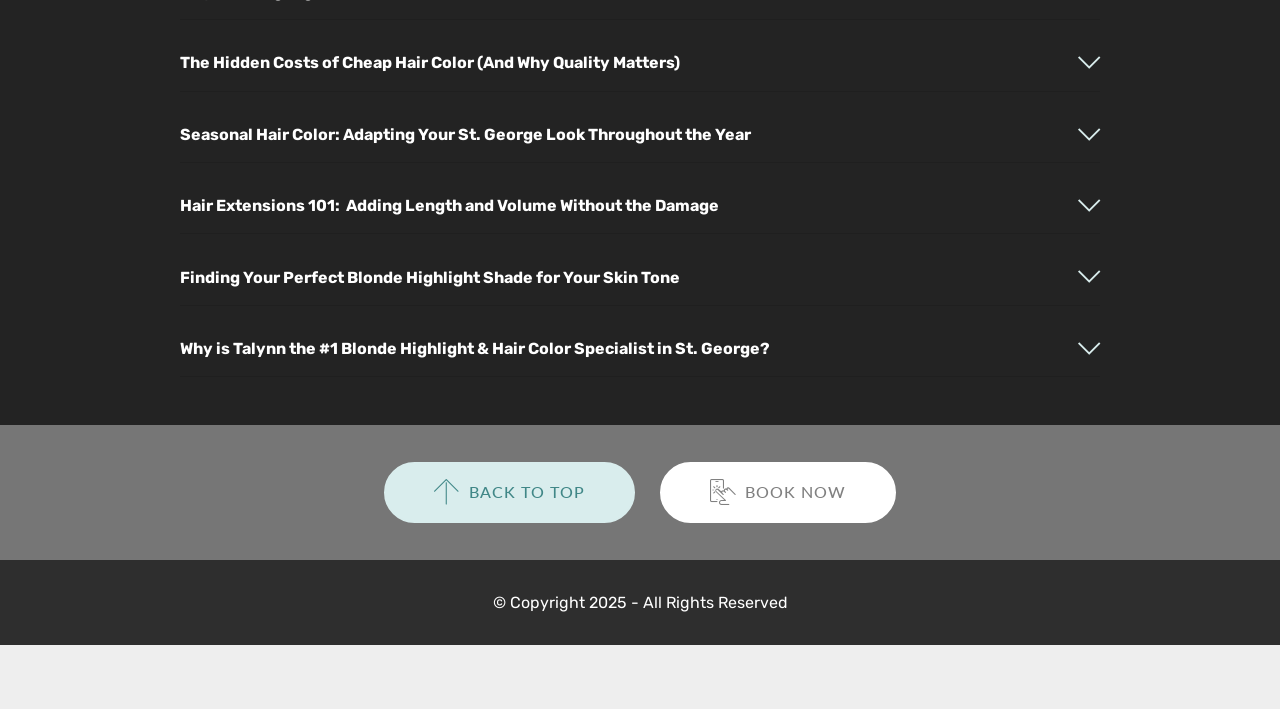
==== commit 021980ef: "Enhance image styling with hover effects Added hover effects and border radius to the image." ====
--- a/index.html
+++ b/index.html
@@ -136,9 +136,19 @@
                     Talynn</h3>
                 <div class="mbr-section-text mbr-white pb-3 ">
                     <p class="mbr-text mbr-fonts-style display-5">With 16 years of experience behind the chair, I truly love what I do! I’m a dedicated hairstylist who specializes in custom highlighting and creating looks tailored to each client’s vision. Known for my attention to detail and personalized approach, I take the time to truly listen to your hair goals—so we can create something that feels right for you. <br><br>My goal is simple: ensuring you leave the salon not only looking your best, but feeling confident, happy and excited about your hair!<br><br>I look forward to seeing you in my chair soon!<br></p>
-                <img src="https://i.ibb.co/pjv9P2WM/IMG-3776.jpg" 
+              <img src="https://i.ibb.co/pjv9P2WM/IMG-3776.jpg" 
      alt="St. George Hair Highlights By Talynn - Meet Talynn"
-     style="display:block; margin:0 auto; width:80%; height:auto;">
+     style="
+       display:block;
+       margin:0 auto;
+       width:80%;
+       height:auto;
+       border-radius:12px;
+       transition: all 0.3s ease;
+     "
+     onmouseover="this.style.transform='scale(1.03)'; this.style.boxShadow='0 10px 25px rgba(0,0,0,0.2)';"
+     onmouseout="this.style.transform='scale(1)'; this.style.boxShadow='none';"
+>
                 </div>
                 <div class="mbr-section-btn"><a class="btn btn-md btn-primary display-4" href="http://tiny.cc/highlightsbytalynn"><span class="icon54-v2-scissors mbr-iconfont mbr-iconfont-btn"></span>REQUEST APPOINTMENT</a>
                     <a class="btn btn-md btn-primary-outline display-4" href="sms:+14354292713"><span class="imind-phone-sms mbr-iconfont mbr-iconfont-btn"></span>&nbsp;Text Talynn</a></div>
